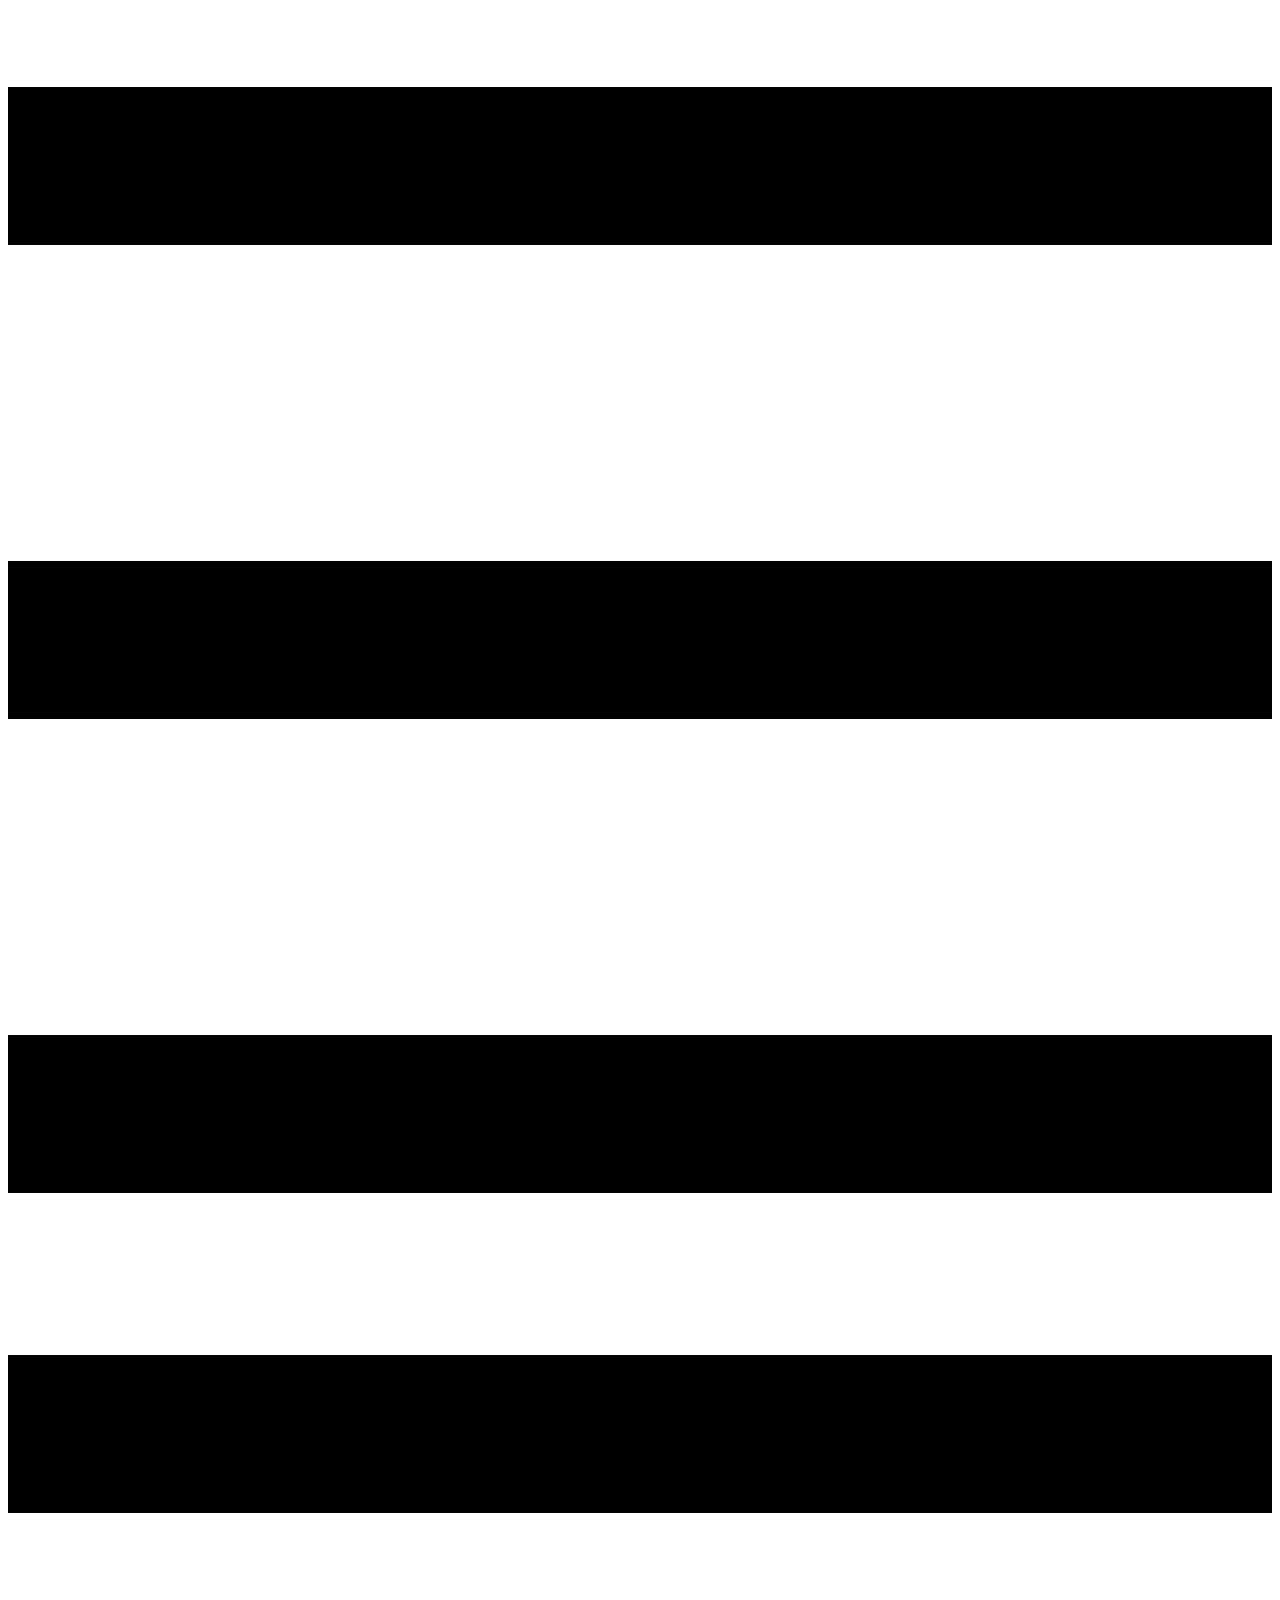
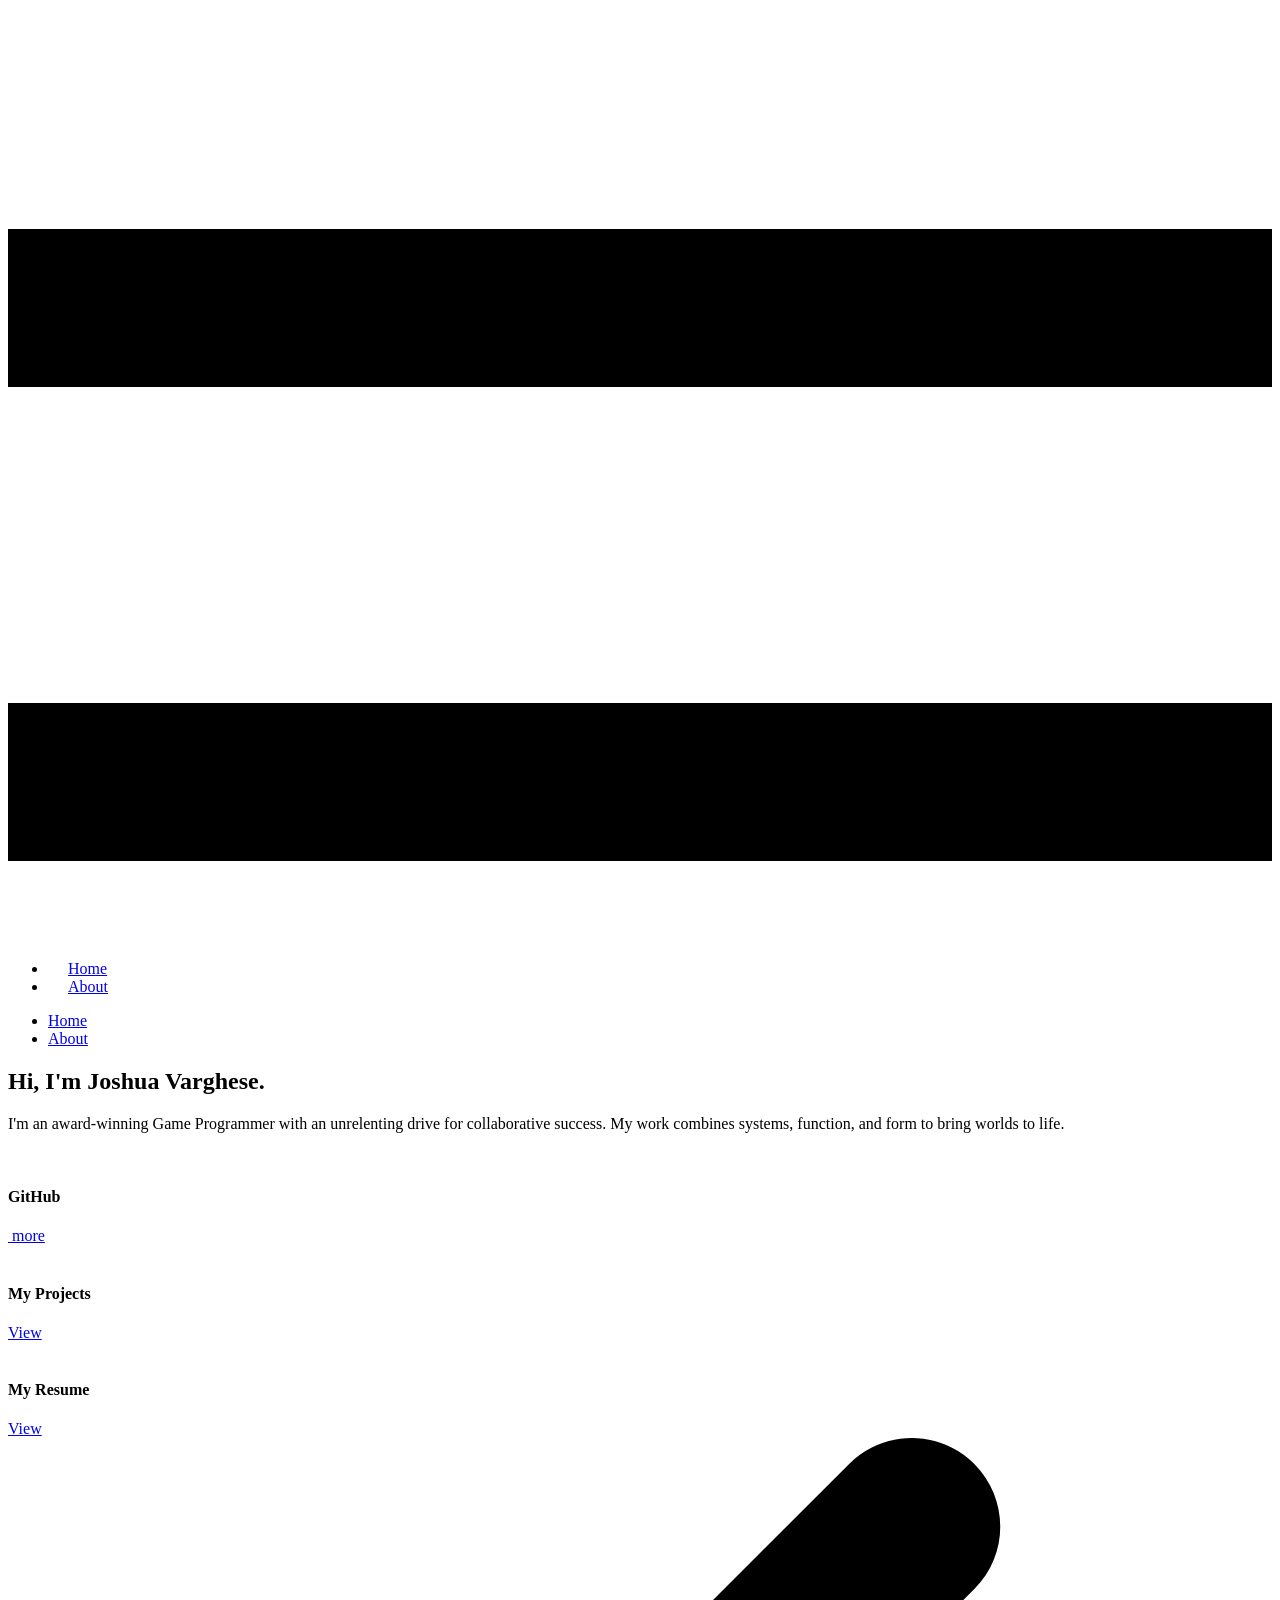
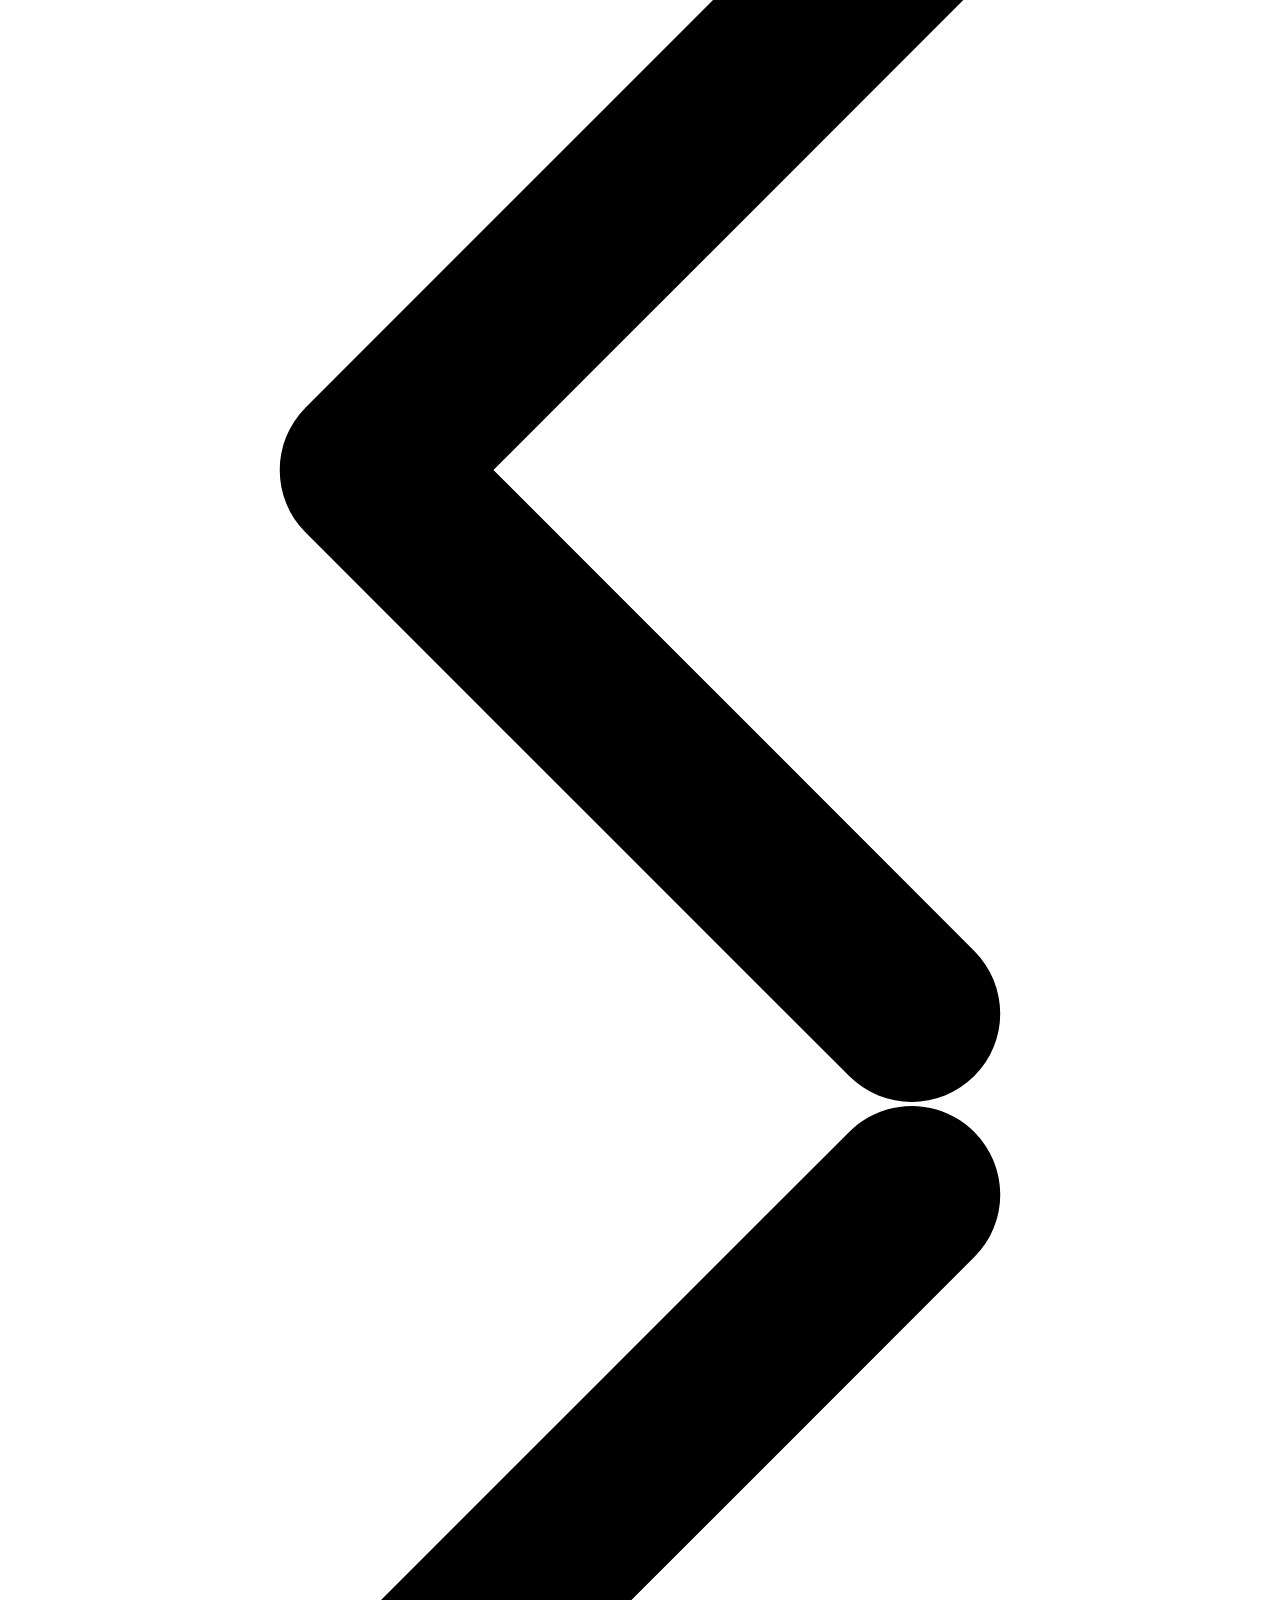
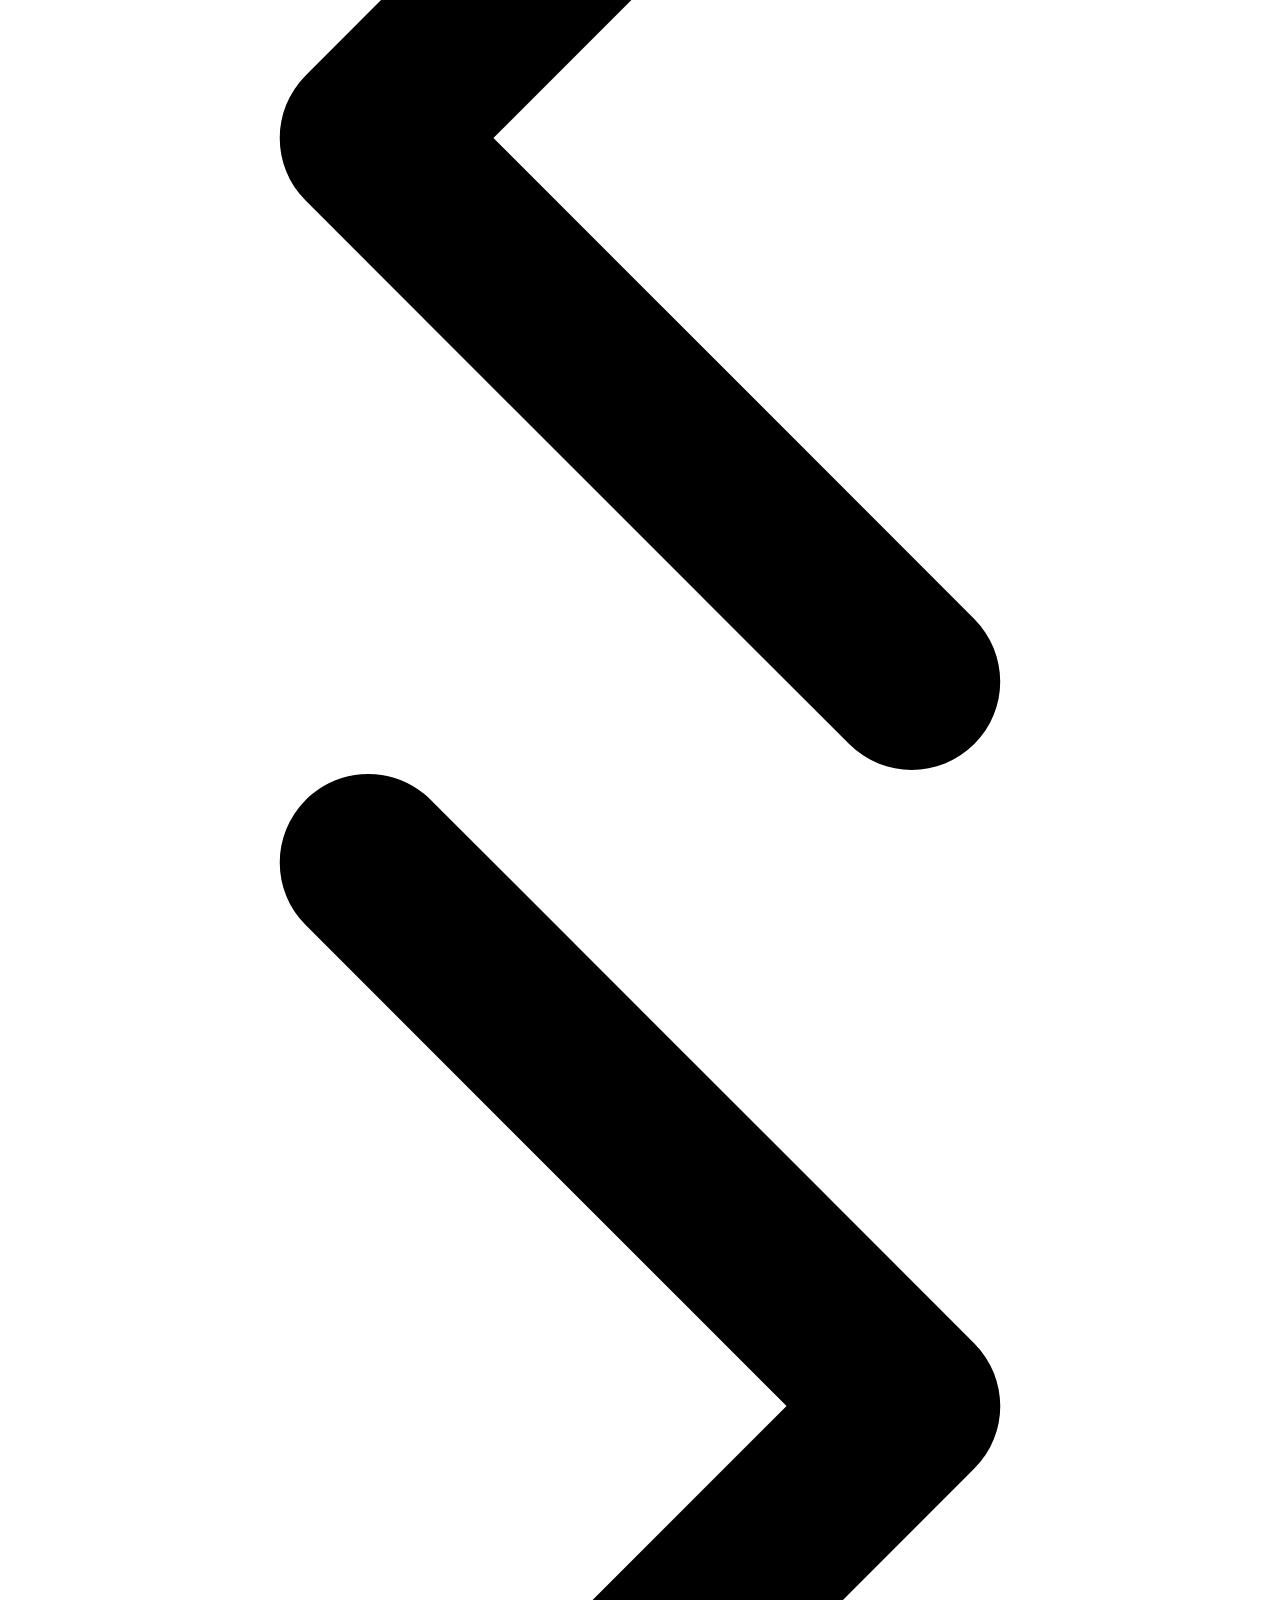
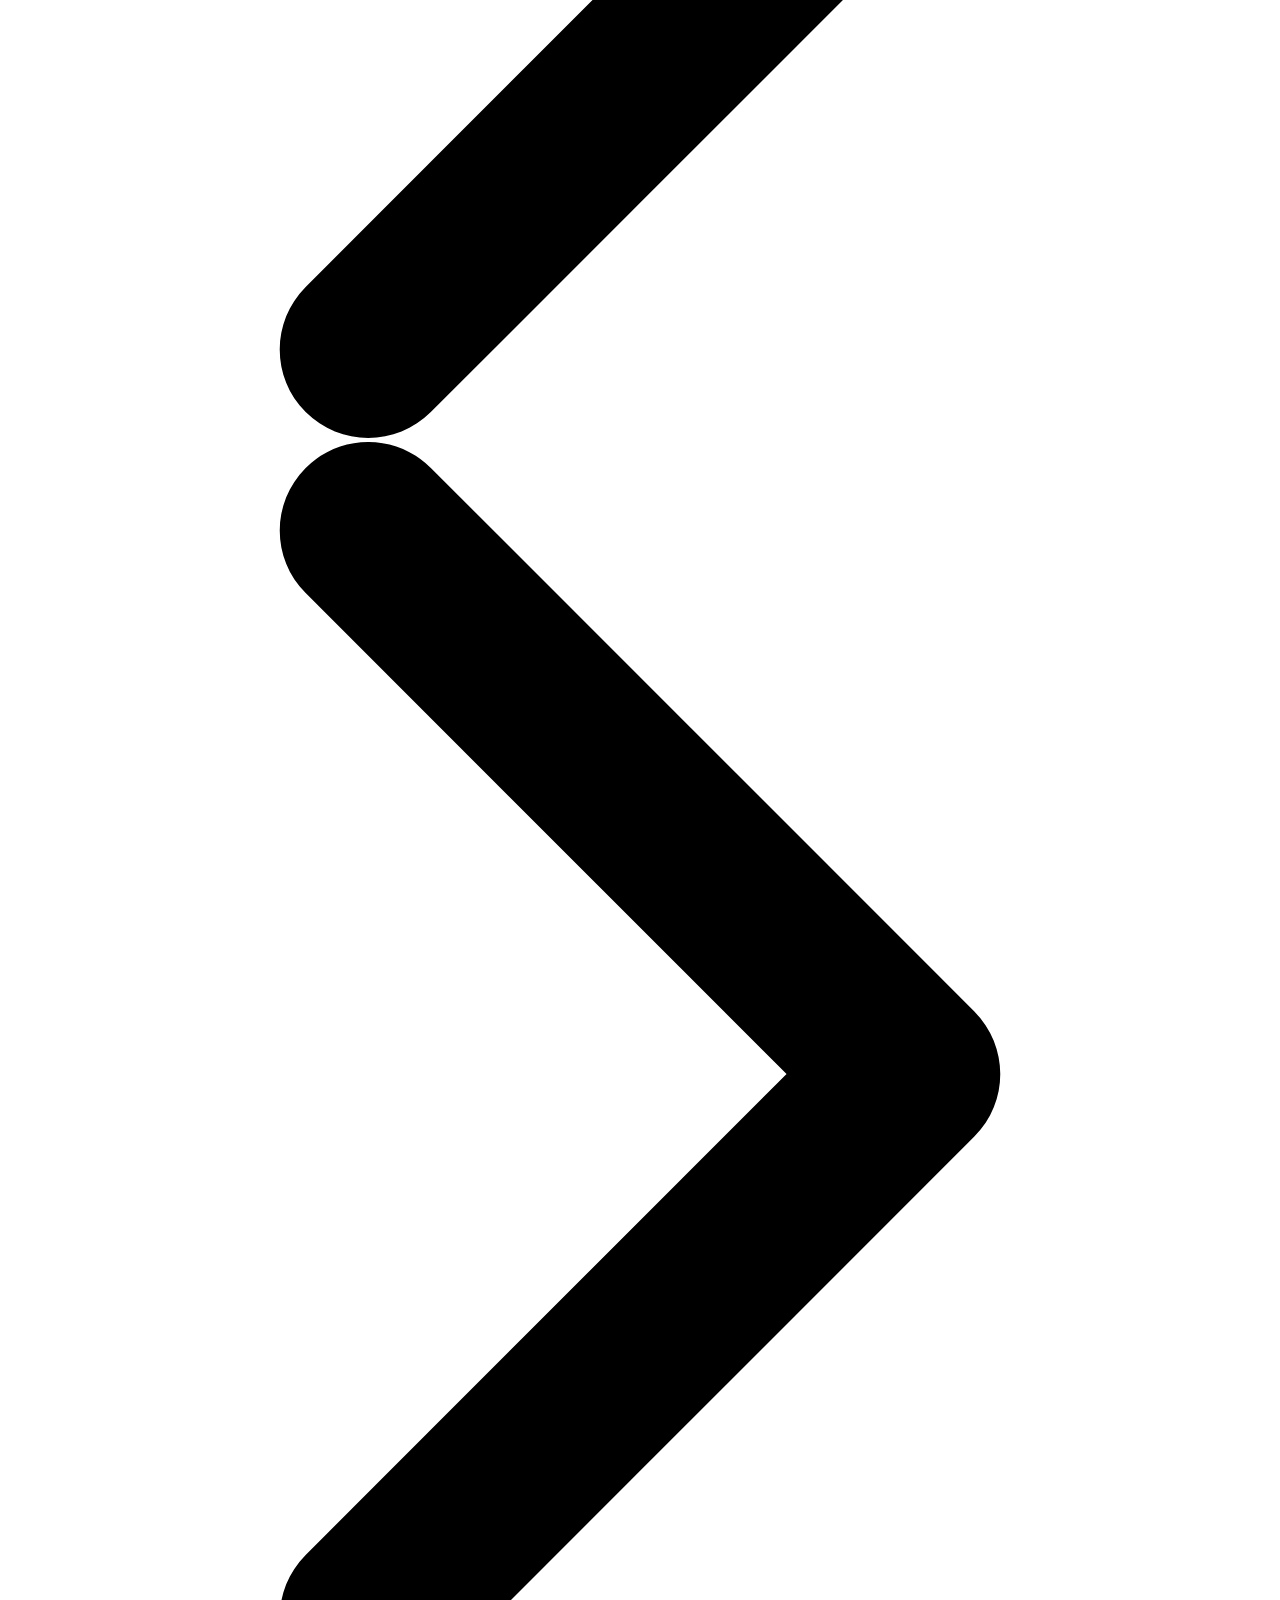
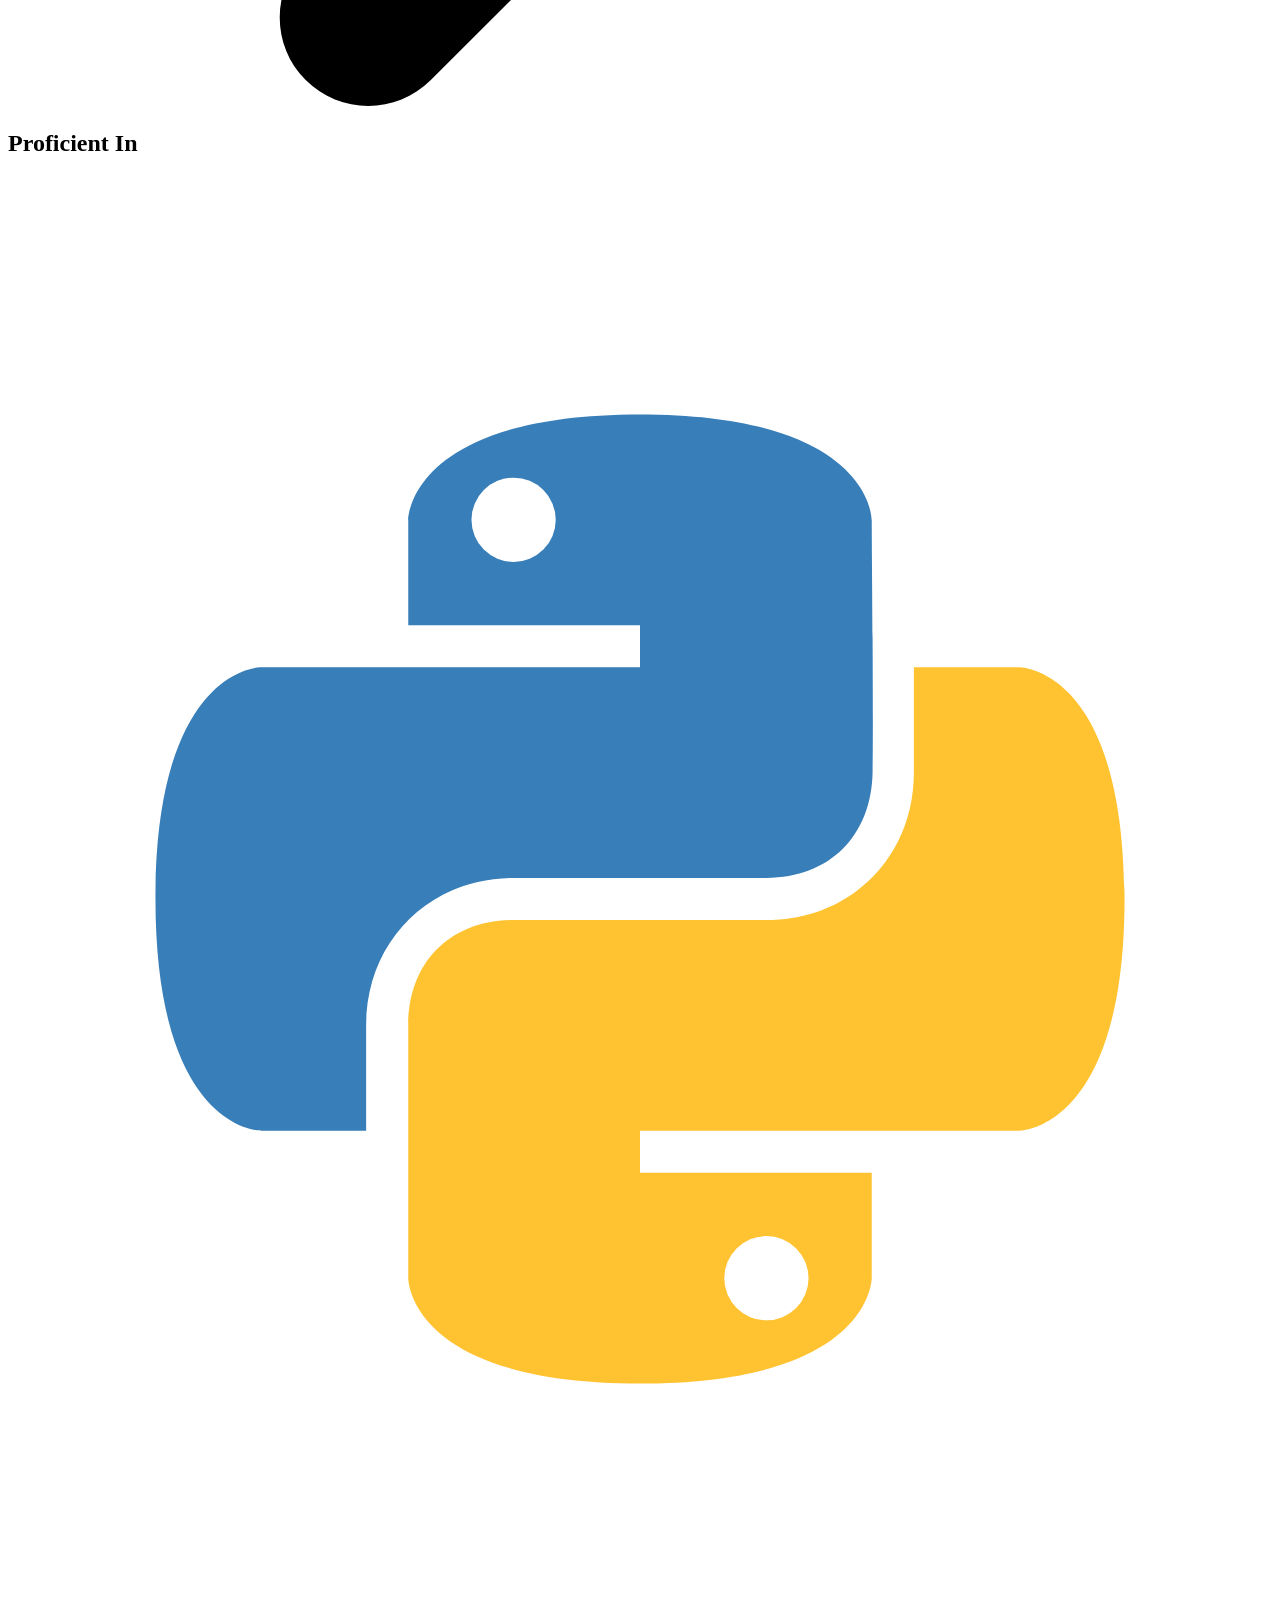
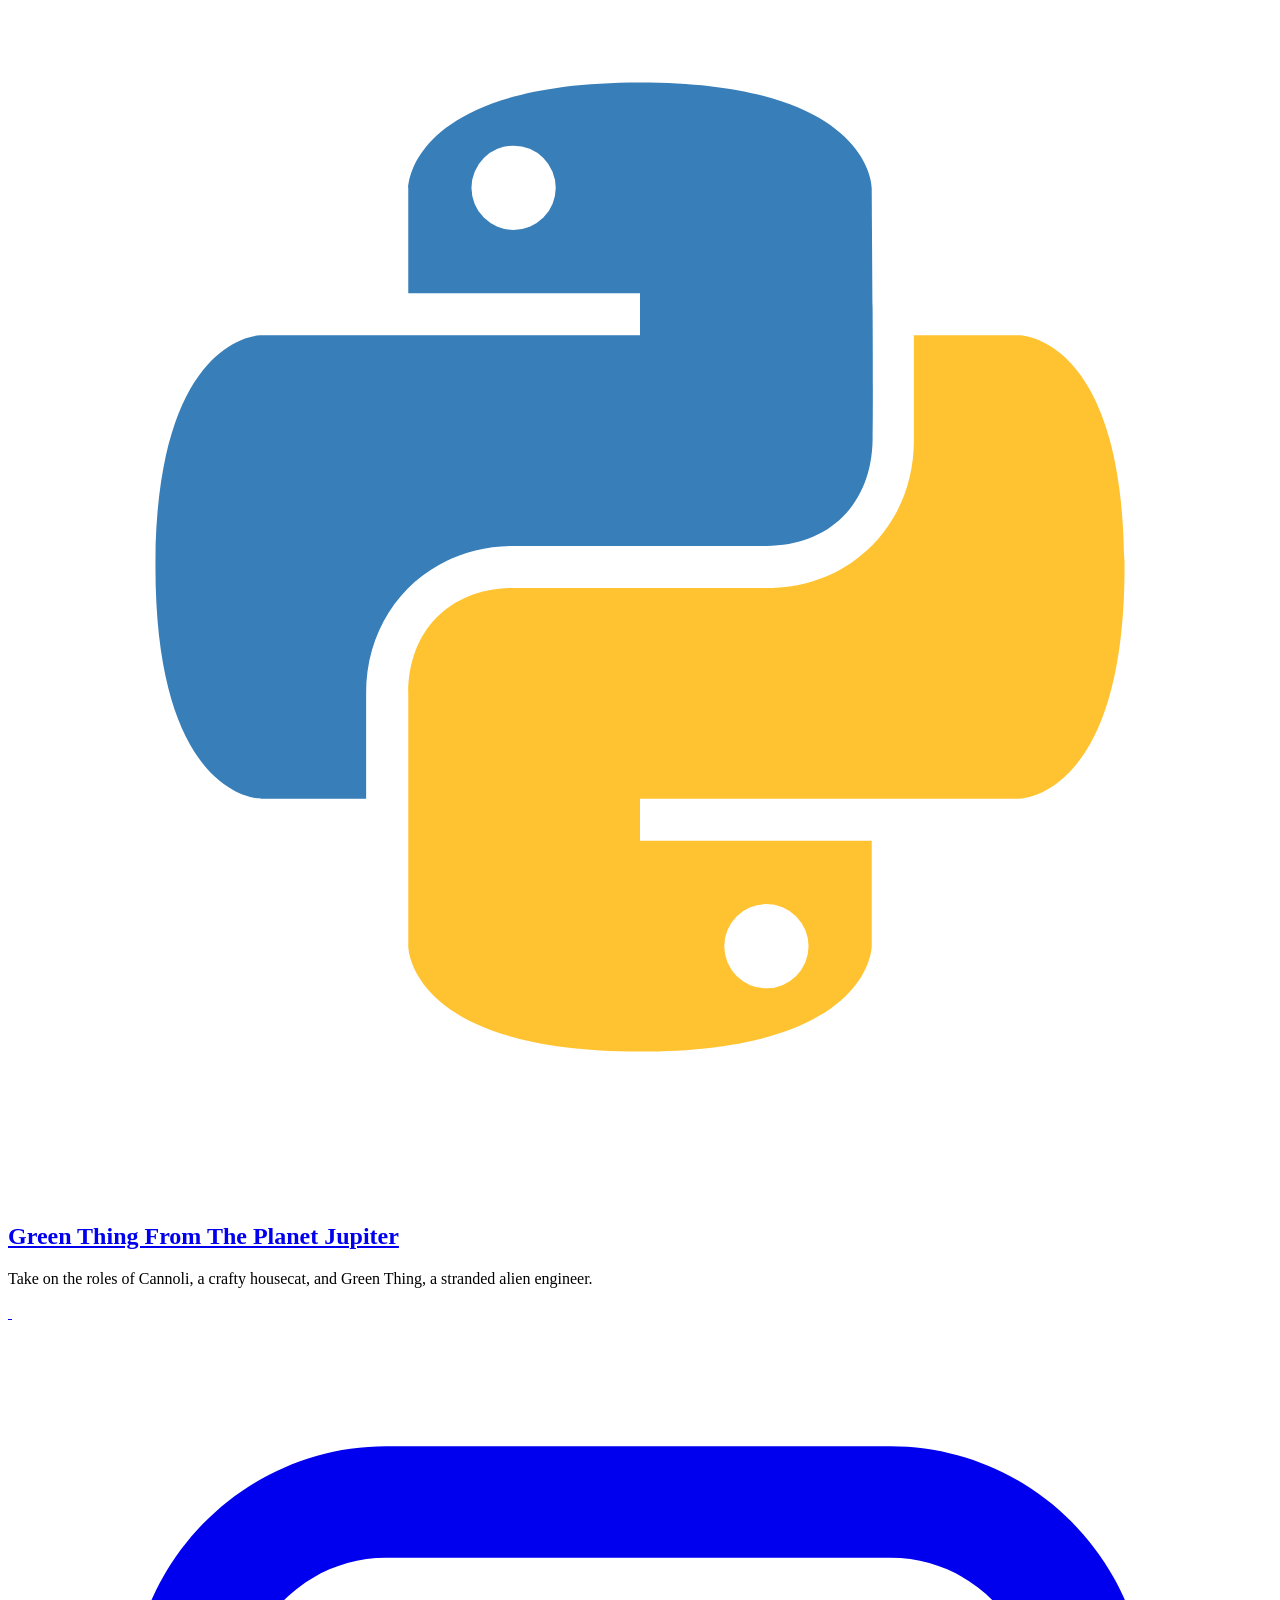
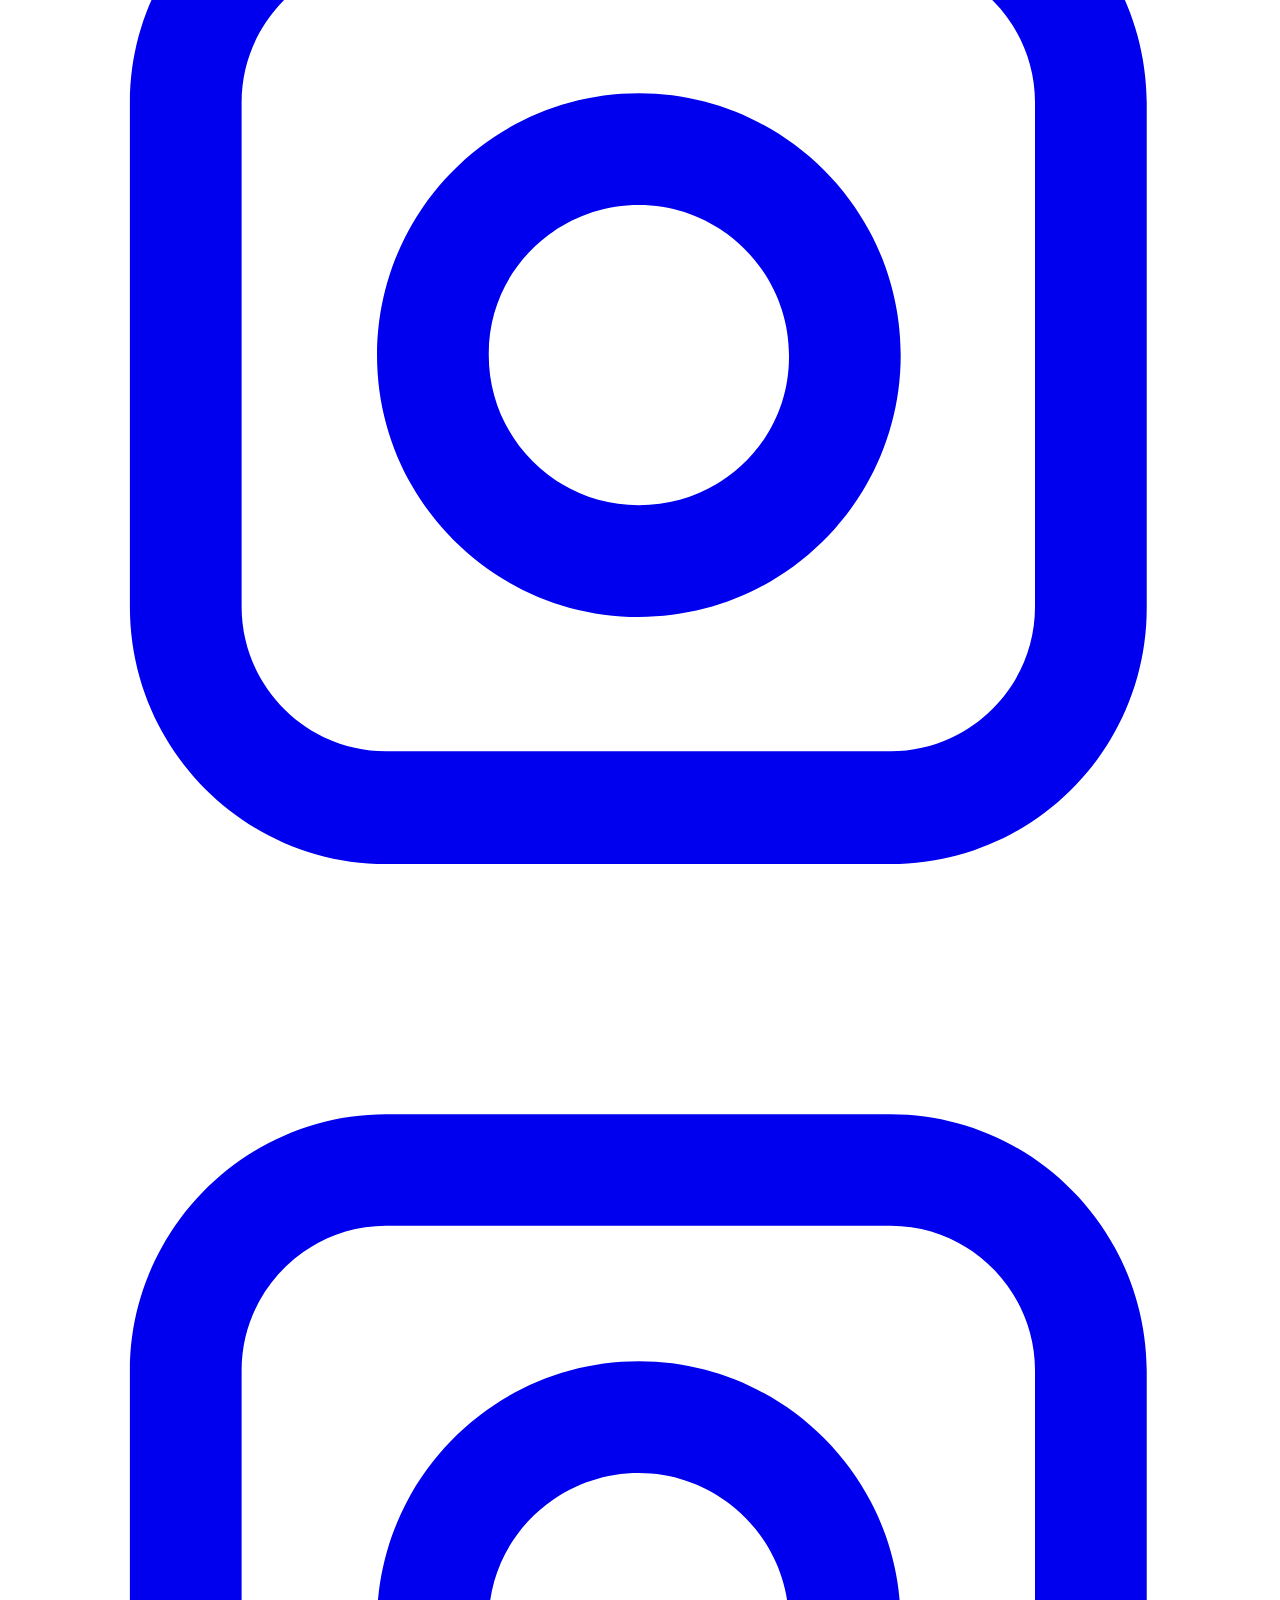
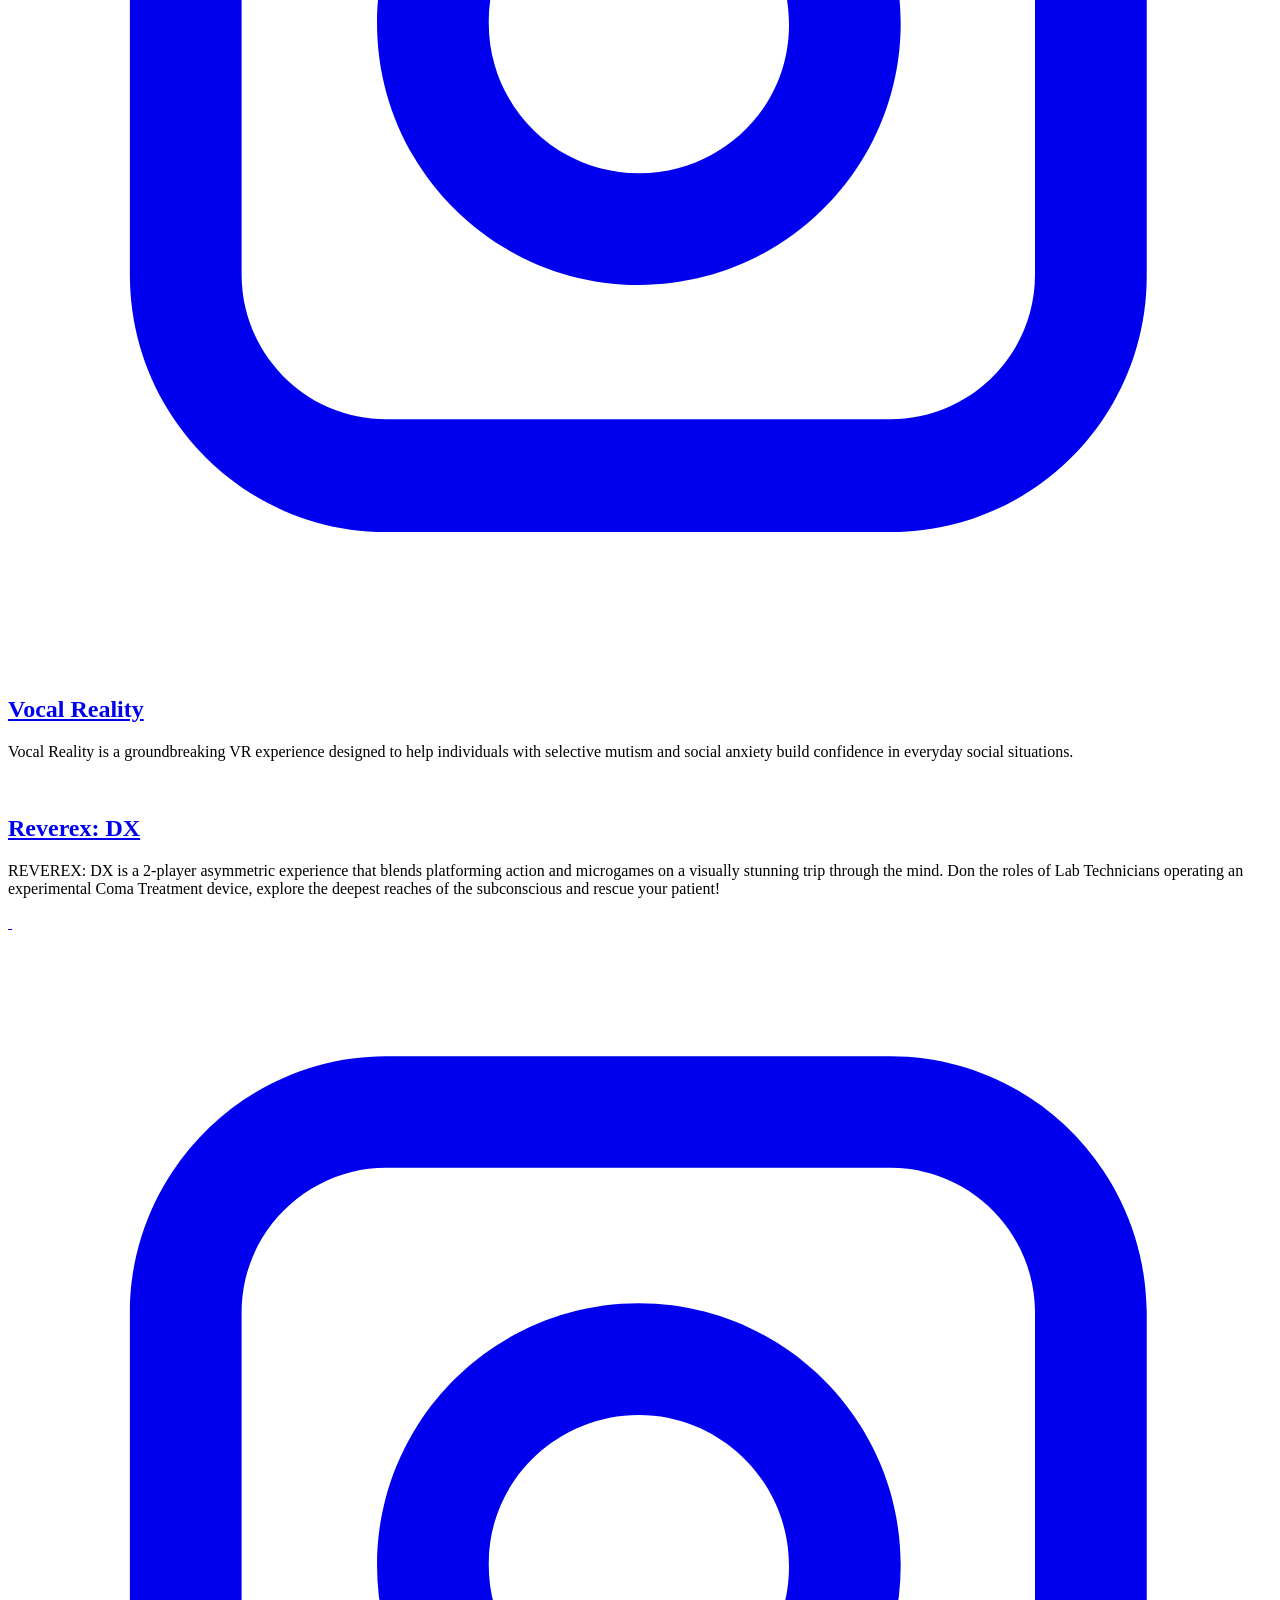
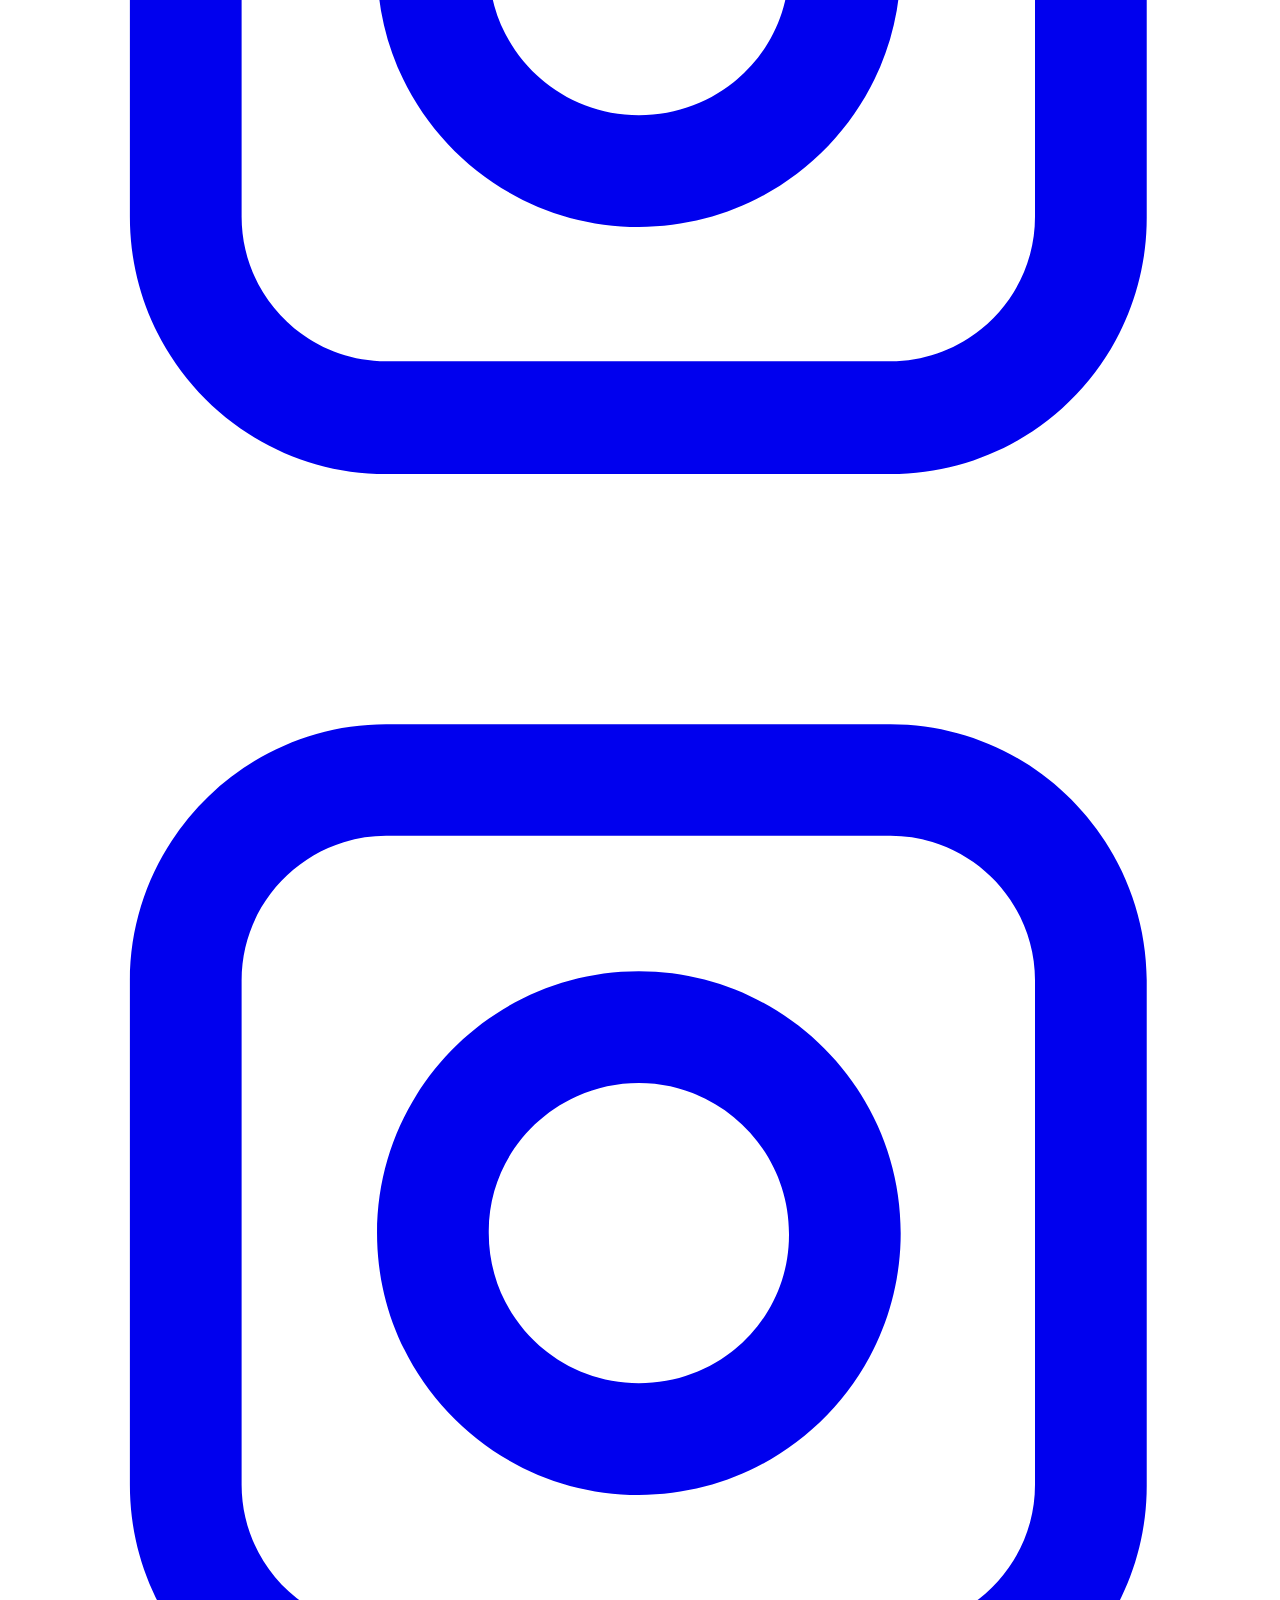
==== index.html @ e61f1fac "Updated git link" ====
<!DOCTYPE html>
<html style="font-size: 16px;" lang="en"><head>
    <meta name="viewport" content="width=device-width, initial-scale=1.0">
    <meta charset="utf-8">
    <meta name="keywords" content="Showcase Your Work, Professional Project Showcase, Innovative Portfolio, Professional Portfolio, Digital Portfolio, Portfolio Showcase">
    <meta name="description" content="">
    <title>Home</title>
    <link rel="stylesheet" href="nicepage.css" media="screen">
<link rel="stylesheet" href="index.css" media="screen">
    <script class="u-script" type="text/javascript" src="jquery.js" defer=""></script>
    <script class="u-script" type="text/javascript" src="nicepage.js" defer=""></script>
    <meta name="generator" content="Nicepage 7.11.4, nicepage.com">
    <meta name="referrer" content="origin">
    
    
    
    
    
    
    
    <link id="u-theme-google-font" rel="stylesheet" href="https://fonts.googleapis.com/css?family=Ubuntu:300,300i,400,400i,500,500i,700,700i|Bruno+Ace:400">
    <script type="application/ld+json">{
		"@context": "http://schema.org",
		"@type": "Organization",
		"name": "JoshuaVarghesePortfolio"
}</script>
    <meta name="theme-color" content="#478ac9">
    <meta property="og:title" content="Home">
    <meta property="og:description" content="">
    <meta property="og:type" content="website">
  <meta data-intl-tel-input-cdn-path="intlTelInput/"></head>
  <body data-home-page="Home.html" data-home-page-title="Home" data-path-to-root="/" data-include-products="false" class="u-body u-clearfix u-overlap u-xxl-mode" data-lang="en"><header class="u-clearfix u-grey-80 u-header" id="sec-0931" data-animation-name="" data-animation-duration="0" data-animation-delay="0" data-animation-direction=""><div class="u-clearfix u-sheet u-valign-middle u-sheet-1">
        <nav class="u-menu u-menu-one-level u-offcanvas u-menu-1" role="navigation" aria-label="Menu navigation">
          <div class="menu-collapse">
            <a class="u-button-style u-custom-text-active-color u-custom-text-hover-color u-hamburger-link u-nav-link" href="#" tabindex="-1" aria-label="Open menu" aria-controls="b58a">
              <svg class="u-svg-link" viewBox="0 0 24 24"><use xlink:href="#menu-hamburger"></use></svg>
              <svg class="u-svg-content" version="1.1" id="menu-hamburger" viewBox="0 0 16 16" x="0px" y="0px" xmlns:xlink="http://www.w3.org/1999/xlink" xmlns="http://www.w3.org/2000/svg"><g><rect y="1" width="16" height="2"></rect><rect y="7" width="16" height="2"></rect><rect y="13" width="16" height="2"></rect>
</g></svg>
            </a>
          </div>
          <div class="u-custom-menu u-nav-container">
            <ul class="u-nav u-unstyled u-nav-1" role="menubar"><li class="u-nav-item" role="none"><a class="u-button-style u-nav-link u-text-active-palette-4-base u-text-body-alt-color u-text-hover-palette-4-light-1" href="/" style="padding: 10px 20px;" role="menuitem">Home</a>
</li><li class="u-nav-item" role="none"><a class="u-button-style u-nav-link u-text-active-palette-4-base u-text-body-alt-color u-text-hover-palette-4-light-1" href="/#sec-56d8" data-page-id="295561083" style="padding: 10px 20px;" tabindex="-1" role="menuitem">About</a>
</li></ul>
          </div>
          <div class="u-custom-menu u-nav-container-collapse" id="b58a" role="region" aria-label="Menu panel">
            <div class="u-black u-container-style u-inner-container-layout u-opacity u-opacity-95 u-sidenav">
              <div class="u-inner-container-layout u-sidenav-overflow">
                <div class="u-menu-close" tabindex="-1" aria-label="Close menu"></div>
                <ul class="u-align-center u-nav u-popupmenu-items u-unstyled u-nav-2"><li class="u-nav-item"><a class="u-button-style u-nav-link" href="/">Home</a>
</li><li class="u-nav-item"><a class="u-button-style u-nav-link" href="/#sec-56d8" data-page-id="295561083">About</a>
</li></ul>
              </div>
            </div>
            <div class="u-black u-menu-overlay u-opacity u-opacity-70"></div>
          </div>
        </nav>
      </div></header> 
    <section class="skrollable u-align-center-lg u-align-center-md u-align-center-xl u-align-center-xs u-align-left-sm u-clearfix u-parallax u-shading u-section-1" id="carousel_4a3c" data-image-width="4032" data-image-height="3024">
      <div class="u-clearfix u-sheet u-sheet-1">
        <div class="u-border-7 u-border-palette-4-light-1 u-image u-image-circle u-image-1" data-image-width="900" data-image-height="1350" data-animation-name="customAnimationIn" data-animation-duration="1500" data-animation-delay="500"></div>
        <h2 class="u-align-center u-text u-text-default u-text-1" data-animation-name="customAnimationIn" data-animation-duration="1000" data-animation-delay="0" data-animation-direction=""><span class="u-text-body-alt-color">Hi, I'm&nbsp;</span><span class="u-text-palette-4-light-1">Joshua Varghese</span><span class="u-text-body-alt-color">.</span>
        </h2>
        <p class="u-align-center u-text u-text-white u-text-2" data-animation-name="flipIn" data-animation-duration="1000" data-animation-delay="0" data-animation-direction="X"> I'm an award-winning Game Programmer with an unrelenting drive for collaborative success. My work combines systems, function, and form to bring worlds to life.</p>
        <div class="u-expanded-width u-layout-horizontal u-list u-list-1">
          <div class="u-repeater u-repeater-1">
            <div class="u-align-left u-container-align-left u-container-style u-custom-color-16 u-custom-item u-list-item u-repeater-item u-shape-rectangle u-list-item-1" data-animation-name="customAnimationIn" data-animation-duration="1500" data-animation-delay="250">
              <div class="u-container-layout u-similar-container u-valign-top u-container-layout-1"><span class="u-align-left u-custom-item u-file-icon u-icon u-icon-1" data-animation-name="customAnimationIn" data-animation-duration="1500" data-animation-delay="750"><img src="/images/4552640.png" alt=""></span>
                <h4 class="u-align-left u-text u-text-3">GitHub</h4>
                <a href="https://github.com/joshuavarghese24" class="u-align-left u-border-1 u-border-active-palette-4-base u-border-hover-palette-4-base u-border-no-left u-border-no-right u-border-no-top u-border-white u-btn u-button-style u-custom-item u-none u-text-active-palette-4-base u-text-body-alt-color u-text-hover-palette-4-base u-btn-1" data-animation-name="" data-animation-duration="0" data-animation-delay="0" data-animation-direction=""><span class="u-icon"></span>&nbsp;more
                </a>
              </div>
            </div>
            <div class="u-align-left u-container-align-left u-container-style u-custom-item u-list-item u-palette-4-dark-1 u-repeater-item u-shape-rectangle u-video-cover u-list-item-2" data-animation-name="customAnimationIn" data-animation-duration="1500" data-animation-delay="250">
              <div class="u-container-layout u-similar-container u-valign-top u-container-layout-2"><span class="u-align-left u-custom-item u-file-icon u-icon u-icon-3" data-animation-name="customAnimationIn" data-animation-duration="1500" data-animation-delay="750"><img src="/images/1975672.png" alt=""></span>
                <h4 class="u-align-left u-text u-text-4">My Projects<br>
                </h4>
                <a href="/#carousel_0283" data-page-id="295561083" class="u-align-left u-border-1 u-border-active-palette-2-base u-border-black u-border-hover-palette-2-base u-border-no-left u-border-no-right u-border-no-top u-bottom-left-radius-0 u-bottom-right-radius-0 u-btn u-button-style u-custom-item u-none u-radius-0 u-text-active-palette-2-base u-text-body-color u-text-hover-palette-1-base u-top-left-radius-0 u-top-right-radius-0 u-btn-2">View</a>
              </div>
            </div>
            <div class="u-align-left u-container-align-left u-container-style u-custom-item u-list-item u-palette-1-base u-repeater-item u-shape-rectangle u-video-cover u-list-item-3" data-animation-name="customAnimationIn" data-animation-duration="1500" data-animation-delay="250">
              <div class="u-container-layout u-similar-container u-valign-top u-container-layout-3"><span class="u-align-left u-custom-item u-file-icon u-icon u-icon-4" data-animation-name="customAnimationIn" data-animation-duration="1500" data-animation-delay="750"><img src="/images/2258853.png" alt=""></span>
                <h4 class="u-align-left u-text u-text-5">My Resume </h4>
                <a href="https://docs.google.com/document/d/1R6xS4hrdgKNuNdbwImwolvidcmGKpHGv-eNK_wPPtbk/edit?usp=sharing" class="u-align-left u-border-1 u-border-active-palette-4-base u-border-hover-palette-4-base u-border-no-left u-border-no-right u-border-no-top u-border-white u-bottom-left-radius-0 u-bottom-right-radius-0 u-btn u-button-style u-custom-item u-none u-radius-0 u-text-active-palette-4-base u-text-body-alt-color u-text-hover-palette-4-base u-top-left-radius-0 u-top-right-radius-0 u-btn-3" target="_blank">View</a>
              </div>
            </div>
          </div>
          <a class="u-absolute-vcenter u-gallery-nav u-gallery-nav-prev u-grey-70 u-icon-circle u-opacity u-opacity-70 u-spacing-10 u-text-white u-gallery-nav-1" href="#" role="button"><span aria-hidden="true">
              <svg viewBox="0 0 451.847 451.847"><path d="M97.141,225.92c0-8.095,3.091-16.192,9.259-22.366L300.689,9.27c12.359-12.359,32.397-12.359,44.751,0
c12.354,12.354,12.354,32.388,0,44.748L173.525,225.92l171.903,171.909c12.354,12.354,12.354,32.391,0,44.744
c-12.354,12.365-32.386,12.365-44.745,0l-194.29-194.281C100.226,242.115,97.141,234.018,97.141,225.92z"></path></svg></span><span class="sr-only">
              <svg viewBox="0 0 451.847 451.847"><path d="M97.141,225.92c0-8.095,3.091-16.192,9.259-22.366L300.689,9.27c12.359-12.359,32.397-12.359,44.751,0
c12.354,12.354,12.354,32.388,0,44.748L173.525,225.92l171.903,171.909c12.354,12.354,12.354,32.391,0,44.744
c-12.354,12.365-32.386,12.365-44.745,0l-194.29-194.281C100.226,242.115,97.141,234.018,97.141,225.92z"></path></svg></span>
          </a>
          <a class="u-absolute-vcenter u-gallery-nav u-gallery-nav-next u-grey-70 u-icon-circle u-opacity u-opacity-70 u-spacing-10 u-text-white u-gallery-nav-2" href="#" role="button"><span aria-hidden="true">
              <svg viewBox="0 0 451.846 451.847"><path d="M345.441,248.292L151.154,442.573c-12.359,12.365-32.397,12.365-44.75,0c-12.354-12.354-12.354-32.391,0-44.744
L278.318,225.92L106.409,54.017c-12.354-12.359-12.354-32.394,0-44.748c12.354-12.359,32.391-12.359,44.75,0l194.287,194.284
c6.177,6.18,9.262,14.271,9.262,22.366C354.708,234.018,351.617,242.115,345.441,248.292z"></path></svg></span><span class="sr-only">
              <svg viewBox="0 0 451.846 451.847"><path d="M345.441,248.292L151.154,442.573c-12.359,12.365-32.397,12.365-44.75,0c-12.354-12.354-12.354-32.391,0-44.744
L278.318,225.92L106.409,54.017c-12.354-12.359-12.354-32.394,0-44.748c12.354-12.359,32.391-12.359,44.75,0l194.287,194.284
c6.177,6.18,9.262,14.271,9.262,22.366C354.708,234.018,351.617,242.115,345.441,248.292z"></path></svg></span>
          </a>
        </div>
      </div>
    </section>
    <section class="skrollable u-align-center u-clearfix u-container-align-center u-grey-90 u-parallax u-section-2" id="carousel_bf9e" data-image-width="1280" data-image-height="853">
      
      
      
      
      
      
      
      
      
      
      
      
      
      
      
      
      
      
      <div class="u-clearfix u-sheet u-sheet-1">
        <h2 class="u-align-center u-text u-text-body-alt-color u-text-default u-text-1" data-animation-name="customAnimationIn" data-animation-duration="1000" data-animation-delay="500"> Proficient In</h2>
        <div class="custom-expanded u-layout-grid u-list u-list-1">
          <div class="u-repeater u-repeater-1">
            <div class="u-align-center u-container-align-center u-container-style u-list-item u-repeater-item u-shape-rectangle u-list-item-1" data-animation-name="customAnimationIn" data-animation-duration="1500" data-animation-delay="500">
              <div class="u-container-layout u-similar-container u-valign-middle u-container-layout-1"><span class="u-align-center u-file-icon u-hover-feature u-icon u-text-white u-icon-1" data-animation-name="" data-animation-duration="0" data-animation-delay="0" data-animation-direction=""><img src="/images/unity-logo-988A22E703-seeklogo.com-52a1b548.png" alt=""></span>
              </div>
            </div>
            <div class="u-align-center u-container-align-center u-container-style u-list-item u-repeater-item u-shape-rectangle u-list-item-2" data-animation-name="customAnimationIn" data-animation-duration="1500" data-animation-delay="500">
              <div class="u-container-layout u-similar-container u-valign-middle u-container-layout-2"><span class="u-align-center u-file-icon u-hover-feature u-icon u-text-white u-icon-2" data-animation-name="" data-animation-duration="0" data-animation-delay="0" data-animation-direction=""><img src="/images/unreal-engine-logo-12B9A1D996-seeklogo.com-88f4f8f4.png" alt=""></span>
              </div>
            </div>
            <div class="u-align-center u-container-align-center u-container-style u-list-item u-repeater-item u-shape-rectangle u-list-item-3" data-animation-name="customAnimationIn" data-animation-duration="1500" data-animation-delay="500">
              <div class="u-container-layout u-similar-container u-valign-middle u-container-layout-3"><span class="u-align-center u-file-icon u-hover-feature u-icon u-icon-3" data-animation-name="" data-animation-duration="0" data-animation-delay="0" data-animation-direction=""><img src="/images/Logo_C_sharp.svg.png" alt=""></span>
              </div>
            </div>
            <div class="u-align-center u-container-align-center u-container-style u-list-item u-repeater-item u-shape-rectangle u-list-item-4" data-animation-name="customAnimationIn" data-animation-duration="1500" data-animation-delay="500">
              <div class="u-container-layout u-similar-container u-valign-middle u-container-layout-4"><span class="u-align-center u-file-icon u-hover-feature u-icon u-icon-4" data-animation-name="" data-animation-duration="0" data-animation-delay="0" data-animation-direction=""><img src="/images/ISO_C_Logo.svg.png" alt=""></span>
              </div>
            </div>
            <div class="u-align-center u-container-align-center u-container-style u-list-item u-repeater-item u-shape-rectangle u-list-item-5" data-animation-name="customAnimationIn" data-animation-duration="1500" data-animation-delay="500">
              <div class="u-container-layout u-similar-container u-valign-middle u-container-layout-5"><span class="u-align-center u-file-icon u-hover-feature u-icon u-icon-5" data-animation-name="" data-animation-duration="0" data-animation-delay="0" data-animation-direction=""><img src="/images/Sql_data_base_with_logo.png" alt=""></span>
              </div>
            </div>
            <div class="u-align-center u-container-align-center u-container-style u-list-item u-repeater-item u-shape-rectangle u-list-item-6" data-animation-name="customAnimationIn" data-animation-duration="1500" data-animation-delay="500">
              <div class="u-container-layout u-similar-container u-valign-middle u-container-layout-6"><span class="u-align-center u-hover-feature u-icon u-icon-6" data-animation-name="" data-animation-duration="0" data-animation-delay="0" data-animation-direction=""><svg class="u-svg-link" preserveAspectRatio="xMidYMin slice" viewBox="0 0 600 600" style=""><use xlink:href="#svg-d8df"></use></svg><svg class="u-svg-content" viewBox="0 0 600 600" id="svg-d8df"><defs id="defs01"></defs><sodipodi:namedview id="base" pagecolor="#ffffff" bordercolor="#666666" borderopacity="1.0" inkscape:pageopacity="0.0" inkscape:pageshadow="2" inkscape:zoom="1.0066667" inkscape:cx="300" inkscape:cy="300" inkscape:document-units="px" inkscape:current-layer="layer4" showgrid="true" objecttolerance="18" guidetolerance="27" inkscape:window-width="1304" inkscape:window-height="745" inkscape:window-x="54" inkscape:window-y="-8" inkscape:window-maximized="1" inkscape:snap-text-baseline="true" units="px"><inkscape:grid type="xygrid" id="grid3721" units="px" spacingx="10" spacingy="10" empspacing="6"></inkscape:grid>
</sodipodi:namedview><metadata id="metadata01"><rdf:rdf><cc:work rdf:about=""><dc:format>image/svg+xml</dc:format><dc:type rdf:resource="http://purl.org/dc/dcmitype/StillImage"></dc:type><dc:title></dc:title><cc:license rdf:resource="http://creativecommons.org/publicdomain/zero/1.0/"></cc:license>
</cc:work><cc:license rdf:about="http://creativecommons.org/publicdomain/zero/1.0/"><cc:permits rdf:resource="http://creativecommons.org/ns#Reproduction"></cc:permits><cc:permits rdf:resource="http://creativecommons.org/ns#Distribution"></cc:permits><cc:permits rdf:resource="http://creativecommons.org/ns#DerivativeWorks"></cc:permits>
</cc:license>
</rdf:rdf>
</metadata><g inkscape:label="Capa 1" inkscape:groupmode="layer" id="layer1" style="display:inline" sodipodi:insensitive="true"><path d="M 300,190 H 120 c 0,0 -50,0 -50,110 0,110 50,110 50,110 h 50 c 0,0 0,-10 0,-50 0,-40 30,-70 70,-70 40,0 89.86755,0 119.93377,0 C 390,290 410,270 410.41391,239.51987 410.82781,209.03974 410,120 410,120 c 0,0 0,-50 -110,-50 -110,0 -110,50 -110,50 v 50 h 110 z" id="path101" inkscape:connector-curvature="0" style="fill:#387eb8;fill-opacity:1"></path><path d="m 300,410 h 180 c 0,0 50,0 50,-110 0,-110 -50,-110 -50,-110 h -50 c 0,0 0,10 0,50 0,40 -30,70 -70,70 -40,0 -90,0 -120,0 -30,0 -50,20 -50,50 0,30 0,120 0,120 0,0 0,50 110,50 110,0 110,-50 110,-50 V 430 H 300 Z" id="path102" inkscape:connector-curvature="0" style="fill:#ffc331;fill-opacity:1"></path><circle id="path103" cx="240" cy="120" r="20" style="fill:#ffffff;fill-opacity:1"></circle><circle id="path104" cx="360" cy="480" r="20" style="fill:#ffffff;fill-opacity:1"></circle>
</g><g inkscape:groupmode="layer" id="layer2" inkscape:label="Capa 2" style="display:none" sodipodi:insensitive="true"><path d="m 120,180 c 0,0 -60,0 -60,120 0,120 60,120 60,120 h 60 c 0,0 0,-30 0,-60 0,-30 20,-60 60,-60 0,0 80,0 120,0 40,0 59.58609,-29.51987 60,-60 0.4139,-30.48013 0,-120 0,-120 0,0 0.99338,-58.940394 -120,-59.999997 C 179.00662,58.9404 180,120 180,120 v 60 z" id="path201" inkscape:connector-curvature="0" style="display:inline;fill:#387eb8;fill-opacity:1"></path><path d="m 480,420 c 0,0 61.79181,-12.05638 60.92715,-122.05298 C 540,180 480,180 480,180 h -60 v 60 c 0,30 -20,60 -60,60 0,0 -80,0 -120,0 -40,0 -60,30 -60,60 0,30 0,120 0,120 0,0 10.00007,59.74614 120,59.86755 C 420,540 420,480 420,480 v -60 z" id="path202" inkscape:connector-curvature="0" style="display:inline;fill:#ffc331;fill-opacity:1"></path>
</g><g inkscape:groupmode="layer" id="layer3" inkscape:label="Capa 3" style="display:none" sodipodi:insensitive="true"><path style="fill:none;fill-rule:evenodd;stroke:#00ff00;stroke-width:20;stroke-linecap:butt;stroke-linejoin:miter;stroke-miterlimit:4;stroke-dasharray:none;stroke-opacity:1" d="m 180,180 v -60 c 0,0 0,-60 120,-60 120,0 120,60 120,60 0,0 0,80 0,120 0,40 -30,60 -60,60 -30,0 -90,0 -120,0 -30,0 -60,20 -60,60 0,40 0,120 0,120 0,0 0,60 120,60 120,0 120,-60 120,-60 v -60" id="path301" inkscape:connector-curvature="0"></path><path style="fill:none;fill-rule:evenodd;stroke:#00ff00;stroke-width:20;stroke-linecap:butt;stroke-linejoin:miter;stroke-miterlimit:4;stroke-dasharray:none;stroke-opacity:1" d="M 300,180 H 120 c 0,0 -60,0 -60,120 0,120 60,120 60,120 h 60" id="path302" inkscape:connector-curvature="0"></path><path style="fill:none;fill-rule:evenodd;stroke:#00fe00;stroke-width:20;stroke-linecap:butt;stroke-linejoin:miter;stroke-miterlimit:4;stroke-dasharray:none;stroke-opacity:1" d="m 420,180 h 60 c 0,0 60,0 60,120 0,120 -60,120 -60,120 H 300" id="path303" inkscape:connector-curvature="0"></path><circle style="opacity:1;fill:#00ff00;fill-opacity:1;stroke:none;stroke-width:20;stroke-linecap:round;stroke-linejoin:round;stroke-miterlimit:4;stroke-dasharray:none;stroke-opacity:1" id="path304" cx="240" cy="120" r="20"></circle><circle style="opacity:1;fill:#00ff00;fill-opacity:1;stroke:none;stroke-width:20;stroke-linecap:round;stroke-linejoin:round;stroke-miterlimit:4;stroke-dasharray:none;stroke-opacity:1" id="path305" cx="360" cy="480" r="20"></circle>
</g><g inkscape:groupmode="layer" id="layer4" inkscape:label="Capa 4" style="display:none" sodipodi:insensitive="true"><path d="M 30,60 H 570" id="path401" inkscape:connector-curvature="0" style="stroke:#000000;stroke-width:0.60000002;stroke-miterlimit:4;stroke-dasharray:none;stroke-opacity:1"></path><path d="M 150,120 H 450" id="path402" inkscape:connector-curvature="0" style="stroke:#000000;stroke-width:0.60000002;stroke-miterlimit:4;stroke-dasharray:none;stroke-opacity:1"></path><path d="M 30,180 H 570" id="path403" inkscape:connector-curvature="0" style="stroke:#000000;stroke-width:0.60000002;stroke-miterlimit:4;stroke-dasharray:none;stroke-opacity:1"></path><path d="M 330,240 H 450" id="path404" inkscape:connector-curvature="0" style="display:inline;stroke:#000000;stroke-width:0.60000002;stroke-miterlimit:4;stroke-dasharray:none;stroke-opacity:1"></path><path d="M 30,300 H 570" id="path405" inkscape:connector-curvature="0" style="stroke:#000000;stroke-width:0.60000002;stroke-miterlimit:4;stroke-dasharray:none;stroke-opacity:1"></path><path d="M 150,360 H 270" id="path406" inkscape:connector-curvature="0" style="display:inline;stroke:#000000;stroke-width:0.60000002;stroke-miterlimit:4;stroke-dasharray:none;stroke-opacity:1"></path><path d="M 30,420 H 570" id="path407" inkscape:connector-curvature="0" style="stroke:#000000;stroke-width:0.60000002;stroke-miterlimit:4;stroke-dasharray:none;stroke-opacity:1"></path><path d="M 150,480 H 450" id="path408" inkscape:connector-curvature="0" style="stroke:#000000;stroke-width:0.60000002;stroke-miterlimit:4;stroke-dasharray:none;stroke-opacity:1"></path><path d="M 30,540 H 570" id="path409" inkscape:connector-curvature="0" style="stroke:#000000;stroke-width:0.60000002;stroke-miterlimit:4;stroke-dasharray:none;stroke-opacity:1"></path><path d="M 60,30 V 570" id="path410" inkscape:connector-curvature="0" style="stroke:#000000;stroke-width:0.60000002;stroke-miterlimit:4;stroke-dasharray:none;stroke-opacity:1"></path><path d="M 120,450 V 150" id="path411" inkscape:connector-curvature="0" style="stroke:#000000;stroke-width:0.60000002;stroke-miterlimit:4;stroke-dasharray:none;stroke-opacity:1"></path><path d="M 180,30 V 570" id="path412" inkscape:connector-curvature="0" style="stroke:#000000;stroke-width:0.60000002;stroke-miterlimit:4;stroke-dasharray:none;stroke-opacity:1"></path><path d="M 240,30 V 210" id="path413" inkscape:connector-curvature="0" style="stroke:#000000;stroke-width:0.60000002;stroke-miterlimit:4;stroke-dasharray:none;stroke-opacity:1"></path><path d="M 240,270 V 390" id="path414" inkscape:connector-curvature="0" style="display:inline;stroke:#000000;stroke-width:0.60000002;stroke-miterlimit:4;stroke-dasharray:none;stroke-opacity:1"></path><path d="M 300,30 V 570" id="path415" inkscape:connector-curvature="0" style="stroke:#000000;stroke-width:0.60000002;stroke-miterlimit:4;stroke-dasharray:none;stroke-opacity:1"></path><path d="M 360,210 V 330" id="path416" inkscape:connector-curvature="0" style="display:inline;stroke:#000000;stroke-width:0.60000002;stroke-miterlimit:4;stroke-dasharray:none;stroke-opacity:1"></path><path d="M 360,390 V 570" id="path417" inkscape:connector-curvature="0" style="stroke:#000000;stroke-width:0.60000002;stroke-miterlimit:4;stroke-dasharray:none;stroke-opacity:1"></path><path d="M 420,30 V 570" id="path418" inkscape:connector-curvature="0" style="stroke:#000000;stroke-width:0.60000002;stroke-miterlimit:4;stroke-dasharray:none;stroke-opacity:1"></path><path d="M 480,450 V 150" id="path419" inkscape:connector-curvature="0" style="stroke:#000000;stroke-width:0.60000002;stroke-miterlimit:4;stroke-dasharray:none;stroke-opacity:1"></path><path d="M 540,30 V 570" id="path420" inkscape:connector-curvature="0" style="stroke:#000000;stroke-width:0.60000002;stroke-miterlimit:4;stroke-dasharray:none;stroke-opacity:1"></path>
</g></svg></span>
              </div>
            </div>
          </div>
        </div>
      </div>
    </section>
    <section class="u-align-center u-clearfix u-container-align-center u-grey-90 u-section-3" id="carousel_0283">
      <div class="u-clearfix u-sheet u-sheet-1">
        <div class="data-layout-selected u-clearfix u-expanded-width u-gutter-0 u-layout-wrap u-layout-wrap-1">
          <div class="u-gutter-0 u-layout">
            <div class="u-layout-col">
              <div class="u-size-15">
                <div class="u-layout-row">
                  <div class="skrollable u-container-style u-image u-layout-cell u-shape-rectangle u-size-30 u-size-30-md u-image-1" data-href="/GreenThingFromThePlanetJupiter.html" data-page-id="92245665">
                    <div class="u-container-layout u-container-layout-1"></div>
                  </div>
                  <div class="u-align-center u-container-align-center u-container-style u-layout-cell u-shading u-size-30 u-size-30-md u-layout-cell-2">
                    <div class="u-container-layout u-container-layout-2">
                      <h2 class="u-text u-text-body-alt-color u-text-1">
                        <a class="u-active-none u-border-none u-btn u-button-link u-button-style u-hover-none u-none u-text-palette-1-base u-btn-1" href="/GreenThingFromThePlanetJupiter.html" data-page-id="92245665">Green Thing From The Planet Jupiter</a>
                      </h2>
                      <p class="u-large-text u-text u-text-body-alt-color u-text-variant u-text-2"> Take on the roles of Cannoli, a crafty housecat, and Green Thing, a stranded alien engineer. </p>
                      <p class="u-text u-text-3"></p>
                      <div class="u-social-icons u-social-icons-1">
                        <a class="u-social-url" title="slugworks.ca" href="https://slugworks.ca/en-cad/" target="_blank"><span class="u-file-icon u-icon u-social-facebook u-social-icon u-text-white u-icon-1"><img src="/images/3.png" alt=""></span>
                        </a>
                        <a class="u-social-url" title="x" target="_blank" href="https://x.com/Slugworks_ia"><span class="u-file-icon u-icon u-social-icon u-social-twitter u-text-white u-icon-2"><img src="/images/4.png" alt=""></span>
                        </a>
                        <a class="u-social-url" title="instagram" target="_blank" href="https://www.instagram.com/slugworks.ia/"><span class="u-icon u-icon-circle u-social-icon u-social-instagram u-text-white u-icon-3"><svg class="u-svg-link" preserveAspectRatio="xMidYMin slice" viewBox="0 0 112 112" style=""><use xlink:href="#svg-a93e"></use></svg><svg class="u-svg-content" viewBox="0 0 112 112" x="0" y="0" id="svg-a93e"><path fill="currentColor" d="M55.9,32.9c-12.8,0-23.2,10.4-23.2,23.2s10.4,23.2,23.2,23.2s23.2-10.4,23.2-23.2S68.7,32.9,55.9,32.9z
	 M55.9,69.4c-7.4,0-13.3-6-13.3-13.3c-0.1-7.4,6-13.3,13.3-13.3s13.3,6,13.3,13.3C69.3,63.5,63.3,69.4,55.9,69.4z"></path><path fill="#FFFFFF" d="M79.7,26.8c-3,0-5.4,2.5-5.4,5.4s2.5,5.4,5.4,5.4c3,0,5.4-2.5,5.4-5.4S82.7,26.8,79.7,26.8z"></path><path fill="currentColor" d="M78.2,11H33.5C21,11,10.8,21.3,10.8,33.7v44.7c0,12.6,10.2,22.8,22.7,22.8h44.7c12.6,0,22.7-10.2,22.7-22.7
	V33.7C100.8,21.1,90.6,11,78.2,11z M91,78.4c0,7.1-5.8,12.8-12.8,12.8H33.5c-7.1,0-12.8-5.8-12.8-12.8V33.7
	c0-7.1,5.8-12.8,12.8-12.8h44.7c7.1,0,12.8,5.8,12.8,12.8V78.4z"></path></svg></span>
                        </a>
                        <a class="u-social-url" target="_blank" data-type="LinkedIn" title="LinkedIn" href="https://www.linkedin.com/company/slugworks/"><span class="u-file-icon u-icon u-social-icon u-social-linkedin u-text-white u-icon-4"><img src="/images/5.png" alt=""></span>
                        </a>
                      </div>
                    </div>
                  </div>
                </div>
              </div>
              <div class="u-size-15">
                <div class="u-layout-row">
                  <div class="u-container-style u-effect-hover-zoom u-layout-cell u-size-30 u-size-30-md u-layout-cell-3" data-image-width="487" data-image-height="487" data-href="/VocalReality.html" data-page-id="319710915">
                    <div class="u-background-effect u-expanded">
                      <div class="u-background-effect-image u-expanded u-image u-image-2" data-image-width="487" data-image-height="487" data-href="/VocalReality.html" data-page-id="319710915"></div>
                    </div>
                    <div class="u-container-layout u-container-layout-3"></div>
                  </div>
                  <div class="u-align-center u-container-align-center u-container-align-center-lg u-container-align-center-xl u-container-align-center-xxl u-container-style u-layout-cell u-shading u-shape-rectangle u-size-30 u-size-30-md u-layout-cell-4">
                    <div class="u-container-layout u-container-layout-4">
                      <h2 class="u-text u-text-body-alt-color u-text-4">
                        <a class="u-active-none u-border-none u-btn u-button-link u-button-style u-hover-none u-none u-text-palette-1-base u-btn-2" data-href="/ReverexDX.html" data-page-id="808618556" href="/VocalReality.html">Vocal Reality</a>
                      </h2>
                      <p class="u-large-text u-text u-text-body-alt-color u-text-variant u-text-5"> Vocal Reality is a groundbreaking VR experience designed to help individuals with selective mutism and social anxiety build confidence in everyday social situations. </p>
                      <p class="u-text u-text-6"></p>
                      <div class="u-social-icons u-social-icons-2">
                        <a class="u-social-url" target="_blank" data-type="Email" title="Meta" href="https://www.meta.com/experiences/vocal-reality/8520715484614309/"><span class="u-file-icon u-icon u-social-email u-social-icon u-text-white u-icon-5"><img src="/images/meta-black-icon-376d48e1.png" alt=""></span>
                        </a>
                      </div>
                    </div>
                  </div>
                </div>
              </div>
              <div class="u-size-15">
                <div class="u-layout-row">
                  <div class="u-container-align-center u-container-style u-effect-hover-zoom u-layout-cell u-size-30 u-size-30-md u-layout-cell-5" data-href="/ReverexDX.html" data-page-id="808618556" data-image-width="300" data-image-height="450">
                    <div class="u-background-effect u-expanded">
                      <div class="u-background-effect-image u-expanded u-image u-image-3" data-image-width="300" data-image-height="450" data-href="/ReverexDX.html" data-page-id="808618556"></div>
                    </div>
                    <div class="u-container-layout u-container-layout-5"></div>
                  </div>
                  <div class="u-align-center u-container-align-center u-container-style u-gradient u-layout-cell u-shape-rectangle u-size-30 u-size-30-md u-layout-cell-6">
                    <div class="u-container-layout u-container-layout-6">
                      <h2 class="u-text u-text-body-alt-color u-text-7">
                        <a class="u-active-none u-border-none u-btn u-button-link u-button-style u-hover-none u-none u-text-palette-1-base u-btn-3" data-href="/ReverexDX.html" data-page-id="808618556" href="/ReverexDX.html">Reverex: DX</a>
                      </h2>
                      <p class="u-large-text u-text u-text-body-alt-color u-text-variant u-text-8"> REVEREX: DX is a 2-player asymmetric experience that blends platforming 
action and microgames on a visually stunning trip through the mind. Don 
the roles of Lab Technicians operating an experimental Coma Treatment 
device, explore the deepest reaches of the subconscious and rescue your 
patient! </p>
                      <p class="u-text u-text-9"></p>
                      <div class="u-social-icons u-social-icons-3">
                        <a class="u-social-url" title="tunamelt.media" target="_blank" href="https://tunamelt.media/en-cad/"><span class="u-file-icon u-icon u-social-facebook u-social-icon u-text-white u-icon-6"><img src="/images/3.png" alt=""></span>
                        </a>
                        <a class="u-social-url" title="x" target="_blank" href="https://x.com/tuna_melt_media"><span class="u-file-icon u-icon u-social-icon u-social-twitter u-text-white u-icon-7"><img src="/images/4.png" alt=""></span>
                        </a>
                        <a class="u-social-url" title="instagram" target="_blank" href="https://www.instagram.com/tuna_melt_media/"><span class="u-icon u-icon-circle u-social-icon u-social-instagram u-text-white u-icon-8"><svg class="u-svg-link" preserveAspectRatio="xMidYMin slice" viewBox="0 0 112 112" style=""><use xlink:href="#svg-d4ce"></use></svg><svg class="u-svg-content" viewBox="0 0 112 112" x="0" y="0" id="svg-d4ce"><path fill="currentColor" d="M55.9,32.9c-12.8,0-23.2,10.4-23.2,23.2s10.4,23.2,23.2,23.2s23.2-10.4,23.2-23.2S68.7,32.9,55.9,32.9z
	 M55.9,69.4c-7.4,0-13.3-6-13.3-13.3c-0.1-7.4,6-13.3,13.3-13.3s13.3,6,13.3,13.3C69.3,63.5,63.3,69.4,55.9,69.4z"></path><path fill="#FFFFFF" d="M79.7,26.8c-3,0-5.4,2.5-5.4,5.4s2.5,5.4,5.4,5.4c3,0,5.4-2.5,5.4-5.4S82.7,26.8,79.7,26.8z"></path><path fill="currentColor" d="M78.2,11H33.5C21,11,10.8,21.3,10.8,33.7v44.7c0,12.6,10.2,22.8,22.7,22.8h44.7c12.6,0,22.7-10.2,22.7-22.7
	V33.7C100.8,21.1,90.6,11,78.2,11z M91,78.4c0,7.1-5.8,12.8-12.8,12.8H33.5c-7.1,0-12.8-5.8-12.8-12.8V33.7
	c0-7.1,5.8-12.8,12.8-12.8h44.7c7.1,0,12.8,5.8,12.8,12.8V78.4z"></path></svg></span>
                        </a>
                        <a class="u-social-url" target="_blank" data-type="LinkedIn" title="LinkedIn" href="https://www.linkedin.com/company/tunamelt/posts/?feedView=all"><span class="u-file-icon u-icon u-social-icon u-social-linkedin u-text-white u-icon-9"><img src="/images/5.png" alt=""></span>
                        </a>
                        <a class="u-social-url" target="_blank" data-type="YouTube" title="YouTube" href="https://www.youtube.com/@TunaMeltMedia"><span class="u-file-icon u-icon u-social-icon u-social-youtube u-text-white u-icon-10"><img src="/images/7.png" alt=""></span>
                        </a>
                        <a class="u-social-url" target="_blank" data-type="Email" title="Steam" href="https://store.steampowered.com/app/3177380/REVEREX_DX/"><span class="u-file-icon u-icon u-social-email u-social-icon u-text-white u-icon-11"><img src="/images/8.png" alt=""></span>
                        </a>
                      </div>
                    </div>
                  </div>
                </div>
              </div>
              <div class="u-size-15">
                <div class="u-layout-row">
                  <div class="u-align-center u-container-align-center u-container-style u-effect-hover-zoom u-layout-cell u-shape-round u-size-30 u-size-30-md u-layout-cell-7" data-href="/Reverex.html" data-page-id="5509143" data-image-width="447" data-image-height="671">
                    <div class="u-background-effect u-expanded">
                      <div class="u-background-effect-image u-expanded u-image u-image-4" data-image-width="447" data-image-height="671" data-href="/Reverex.html" data-page-id="5509143"></div>
                    </div>
                    <div class="u-container-layout u-container-layout-7"></div>
                  </div>
                  <div class="u-align-center u-container-align-center u-container-align-center-lg u-container-align-center-md u-container-align-center-sm u-container-align-center-xl u-container-align-center-xxl u-container-style u-layout-cell u-shading u-shape-rectangle u-size-30 u-size-30-md u-layout-cell-8">
                    <div class="u-container-layout u-container-layout-8">
                      <img class="u-image u-image-contain u-image-default u-image-5" src="/images/levelupBadge.png" alt="" data-image-width="1162" data-image-height="916">
                      <h2 class="u-text u-text-body-alt-color u-text-10">
                        <a class="u-active-none u-border-none u-btn u-button-link u-button-style u-hover-none u-none u-text-palette-1-base u-btn-4" data-href="/Reverex.html" data-page-id="5509143" href="/Reverex.html">Reverex</a>
                      </h2>
                      <p class="u-large-text u-text u-text-body-alt-color u-text-variant u-text-11"> REVEREX is an award-winning asymmetrical two-player co-op game in which players don the roles of Lab Technicians operating an experimental device designed to bring patients out of a coma.&nbsp;</p>
                      <p class="u-text u-text-12"></p>
                      <div class="u-social-icons u-social-icons-4">
                        <a class="u-social-url" title="tunamelt.media" target="_blank" href="https://tunamelt.media/en-cad/"><span class="u-file-icon u-icon u-social-facebook u-social-icon u-text-white u-icon-12"><img src="/images/3.png" alt=""></span>
                        </a>
                        <a class="u-social-url" title="x" target="_blank" href="https://x.com/tuna_melt_media"><span class="u-file-icon u-icon u-social-icon u-social-twitter u-text-white u-icon-13"><img src="/images/4.png" alt=""></span>
                        </a>
                        <a class="u-social-url" title="instagram" target="_blank" href="https://www.instagram.com/tuna_melt_media/"><span class="u-icon u-icon-circle u-social-icon u-social-instagram u-text-white u-icon-14"><svg class="u-svg-link" preserveAspectRatio="xMidYMin slice" viewBox="0 0 112 112" style=""><use xlink:href="#svg-4ff0"></use></svg><svg class="u-svg-content" viewBox="0 0 112 112" x="0" y="0" id="svg-4ff0"><path fill="currentColor" d="M55.9,32.9c-12.8,0-23.2,10.4-23.2,23.2s10.4,23.2,23.2,23.2s23.2-10.4,23.2-23.2S68.7,32.9,55.9,32.9z
	 M55.9,69.4c-7.4,0-13.3-6-13.3-13.3c-0.1-7.4,6-13.3,13.3-13.3s13.3,6,13.3,13.3C69.3,63.5,63.3,69.4,55.9,69.4z"></path><path fill="#FFFFFF" d="M79.7,26.8c-3,0-5.4,2.5-5.4,5.4s2.5,5.4,5.4,5.4c3,0,5.4-2.5,5.4-5.4S82.7,26.8,79.7,26.8z"></path><path fill="currentColor" d="M78.2,11H33.5C21,11,10.8,21.3,10.8,33.7v44.7c0,12.6,10.2,22.8,22.7,22.8h44.7c12.6,0,22.7-10.2,22.7-22.7
	V33.7C100.8,21.1,90.6,11,78.2,11z M91,78.4c0,7.1-5.8,12.8-12.8,12.8H33.5c-7.1,0-12.8-5.8-12.8-12.8V33.7
	c0-7.1,5.8-12.8,12.8-12.8h44.7c7.1,0,12.8,5.8,12.8,12.8V78.4z"></path></svg></span>
                        </a>
                        <a class="u-social-url" target="_blank" data-type="LinkedIn" title="LinkedIn" href="https://www.linkedin.com/company/tunamelt/posts/?feedView=all"><span class="u-file-icon u-icon u-social-icon u-social-linkedin u-text-white u-icon-15"><img src="/images/5.png" alt=""></span>
                        </a>
                        <a class="u-social-url" target="_blank" data-type="YouTube" title="YouTube" href="https://www.youtube.com/@TunaMeltMedia"><span class="u-file-icon u-icon u-social-icon u-social-youtube u-text-white u-icon-16"><img src="/images/7.png" alt=""></span>
                        </a>
                      </div>
                    </div>
                  </div>
                </div>
              </div>
            </div>
          </div>
        </div>
        <img class="u-image u-image-contain u-image-default u-image-6" src="/images/audioaward.png" alt="" data-image-width="1405" data-image-height="1083">
      </div>
    </section>
    <section class="u-align-center u-clearfix u-container-align-center u-grey-90 u-section-4" id="carousel_ac7b">
      <div class="u-clearfix u-sheet u-sheet-1">
        <h2 class="u-text u-text-body-alt-color u-text-1">Gallery</h2>
        <div class="u-expanded-width u-gallery u-layout-grid u-lightbox u-show-text-on-hover u-gallery-1">
          <div class="u-gallery-inner u-gallery-inner-1">
            <div class="u-effect-fade u-effect-hover-zoom u-gallery-item" data-image-width="2397" data-image-height="1699">
              <div class="u-back-slide">
                <img class="u-back-image u-expanded" src="/images/slugworks_teamphoto.jpg">
              </div>
              <div class="u-over-slide u-shading u-over-slide-1"></div>
            </div>
            <div class="u-effect-fade u-effect-hover-zoom u-gallery-item" data-image-width="2048" data-image-height="1152">
              <div class="u-back-slide">
                <img class="u-back-image u-expanded" src="/images/sle.jpg">
              </div>
              <div class="u-over-slide u-shading u-over-slide-2"></div>
            </div>
            <div class="u-effect-fade u-effect-hover-zoom u-gallery-item" data-image-width="2048" data-image-height="1365">
              <div class="u-back-slide">
                <img class="u-back-image u-expanded" src="/images/1718654013842.jpg">
              </div>
              <div class="u-over-slide u-shading u-over-slide-3"></div>
            </div>
            <div class="u-effect-fade u-effect-hover-zoom u-gallery-item" data-image-width="2316" data-image-height="3088">
              <div class="u-back-slide">
                <img class="u-back-image u-expanded" src="/images/IMG_2654.jpg">
              </div>
              <div class="u-over-slide u-shading u-over-slide-4"></div>
            </div>
            <div class="u-effect-fade u-effect-hover-zoom u-gallery-item" data-image-width="3024" data-image-height="4032">
              <div class="u-back-slide">
                <img class="u-back-image u-expanded" src="/images/IMG_3030.jpg">
              </div>
              <div class="u-over-slide u-shading u-over-slide-5"></div>
            </div>
            <div class="u-effect-fade u-effect-hover-zoom u-gallery-item" data-image-width="4032" data-image-height="3024">
              <div class="u-back-slide">
                <img class="u-back-image u-expanded" src="/images/IMG_2640.jpg">
              </div>
              <div class="u-over-slide u-shading u-over-slide-6"></div>
            </div>
            <div class="u-effect-fade u-effect-hover-zoom u-gallery-item">
              <div class="u-back-slide" data-image-width="1536" data-image-height="2048">
                <img class="u-back-image u-expanded" src="/images/IMG_6307-min.png">
              </div>
              <div class="u-over-slide u-shading u-over-slide-7"></div>
            </div>
            <div class="u-effect-fade u-effect-hover-zoom u-gallery-item">
              <div class="u-back-slide" data-image-width="3024" data-image-height="4032">
                <img class="u-back-image u-expanded" src="/images/pfp.jpg">
              </div>
              <div class="u-over-slide u-shading u-over-slide-8"></div>
            </div>
            <div class="u-effect-fade u-effect-hover-zoom u-gallery-item" data-href="#">
              <div class="u-back-slide" data-image-width="4032" data-image-height="3024">
                <img class="u-back-image u-expanded" src="/images/stage.jpg">
              </div>
              <div class="u-over-slide u-shading u-over-slide-9"></div>
            </div>
            <div class="u-effect-fade u-effect-hover-zoom u-gallery-item" data-image-width="2560" data-image-height="1707">
              <div class="u-back-slide">
                <img class="u-back-image u-expanded" src="/images/TunaTechnicalInstitute.png">
              </div>
              <div class="u-over-slide u-shading u-over-slide-10"></div>
            </div>
            <div class="u-effect-fade u-effect-hover-zoom u-gallery-item" data-image-width="800" data-image-height="533">
              <div class="u-back-slide">
                <img class="u-back-image u-expanded" src="/images/1727725610767.jpg">
              </div>
              <div class="u-over-slide u-shading u-over-slide-11"></div>
            </div>
          </div>
        </div>
        <p class="u-align-center u-text u-text-body-alt-color u-text-2"></p>
      </div>
    </section>
    <section class="u-clearfix u-container-align-center u-grey-90 u-section-5" id="sec-56d8">
      <div class="u-clearfix u-sheet u-valign-middle u-sheet-1">
        <div class="data-layout-selected u-clearfix u-expanded-width u-gutter-10 u-layout-wrap u-layout-wrap-1">
          <div class="u-layout" style="">
            <div class="u-layout-row" style="">
              <div class="u-container-style u-layout-cell u-left-cell u-size-30 u-size-xs-60 u-layout-cell-1" src="">
                <div class="u-container-layout u-container-layout-1">
                  <h2 class="u-align-center u-text u-text-default u-text-palette-4-light-1 u-text-1">About Me</h2>
                  <p class="u-align-left u-text u-text-body-alt-color u-text-2"> Hi! I'm Joshua 
Varghese, an award-winning Game Programmer with a strong background in 
creating systems, databases, and code flows. I'm also a well versed 
Discord Bot Developer with 5 years of hobbyist experience. With Reverex 
being my first award winning game I'd also like to share that I 
engineered a unique minigame system that allows players to play and 
queue multiple games simultaneously. I also primarily coded and designed
 the final versions of each minigame while incorporating them into other
 systems as well!<br>
                    <br>I have multiple
 years worth of experience in Unity, SQL, C#, C++, and Python both from 
my time as a Discord Bot Developer and Student Game Developer. My final 
career goal is to become a Producer at a AAA game company like Blizzard 
or Rockstar. I wish to fully imbue myself with the development of high 
quality games and be a major contributor to their releases. And with 
every project I partake in I'm driven by my passion for creating immersive gaming experiences, leading teams, and bringing ambitious projects to life.<br>
                    <br>As solutions oriented person, I excel at solving problems as well as guiding and inspiring others to do the same.<br>
                  </p>
                </div>
              </div>
              <div class="u-align-center u-container-align-center u-container-style u-layout-cell u-right-cell u-size-30 u-size-xs-60 u-layout-cell-2" src="">
                <div class="u-container-layout u-valign-middle u-container-layout-2" src="">
                  <div data-interval="10000" data-u-ride="carousel" class="u-carousel u-expanded-width u-slider u-slider-1" id="carousel-6f8d" data-pause="false">
                    <ol class="u-absolute-hcenter u-carousel-indicators u-carousel-indicators-1">
                      <li data-u-target="#carousel-6f8d" class="u-active u-active-grey-10 u-grey-30 u-shape-circle" data-u-slide-to="0" style="width: 10px; height: 10px;"></li>
                      <li data-u-target="#carousel-6f8d" class="u-active-grey-10 u-grey-30 u-shape-circle" data-u-slide-to="1" style="width: 10px; height: 10px;"></li>
                    </ol>
                    <div class="u-carousel-inner" role="listbox">
                      <div class="u-active u-carousel-item u-container-align-center u-container-style u-image u-slide u-image-1" data-image-width="1588" data-image-height="4006">
                        <div class="u-container-layout u-container-layout-3"></div>
                      </div>
                      <div class="u-carousel-item u-container-align-center u-container-style u-image u-slide u-image-2" data-image-width="3024" data-image-height="4032">
                        <div class="u-container-layout u-container-layout-4"></div>
                      </div>
                    </div>
                    <a class="u-absolute-vcenter u-carousel-control u-carousel-control-prev u-spacing-5 u-text-grey-30 u-carousel-control-1" href="#carousel-6f8d" role="button" data-u-slide="prev"><span aria-hidden="true">
                        <svg viewBox="0 0 477.175 477.175"><path d="M145.188,238.575l215.5-215.5c5.3-5.3,5.3-13.8,0-19.1s-13.8-5.3-19.1,0l-225.1,225.1c-5.3,5.3-5.3,13.8,0,19.1l225.1,225
                    c2.6,2.6,6.1,4,9.5,4s6.9-1.3,9.5-4c5.3-5.3,5.3-13.8,0-19.1L145.188,238.575z"></path></svg></span><span class="sr-only">Previous</span>
                    </a>
                    <a class="u-absolute-vcenter u-carousel-control u-carousel-control-next u-spacing-5 u-text-grey-30 u-carousel-control-2" href="#carousel-6f8d" role="button" data-u-slide="next"><span aria-hidden="true">
                        <svg viewBox="0 0 477.175 477.175"><path d="M360.731,229.075l-225.1-225.1c-5.3-5.3-13.8-5.3-19.1,0s-5.3,13.8,0,19.1l215.5,215.5l-215.5,215.5
                    c-5.3,5.3-5.3,13.8,0,19.1c2.6,2.6,6.1,4,9.5,4c3.4,0,6.9-1.3,9.5-4l225.1-225.1C365.931,242.875,365.931,234.275,360.731,229.075z"></path></svg></span><span class="sr-only">Next</span>
                    </a>
                  </div>
                </div>
              </div>
            </div>
          </div>
        </div>
      </div>
    </section>
    
    
    
    <footer class="u-align-center u-clearfix u-container-align-center u-footer u-grey-80 u-footer" id="sec-d887"><div class="u-clearfix u-sheet u-sheet-1">
        <p class="u-small-text u-text u-text-variant u-text-1">@2024 Joshua Varghese. All Rights Reserved</p>
      </div></footer>
  
</body></html>
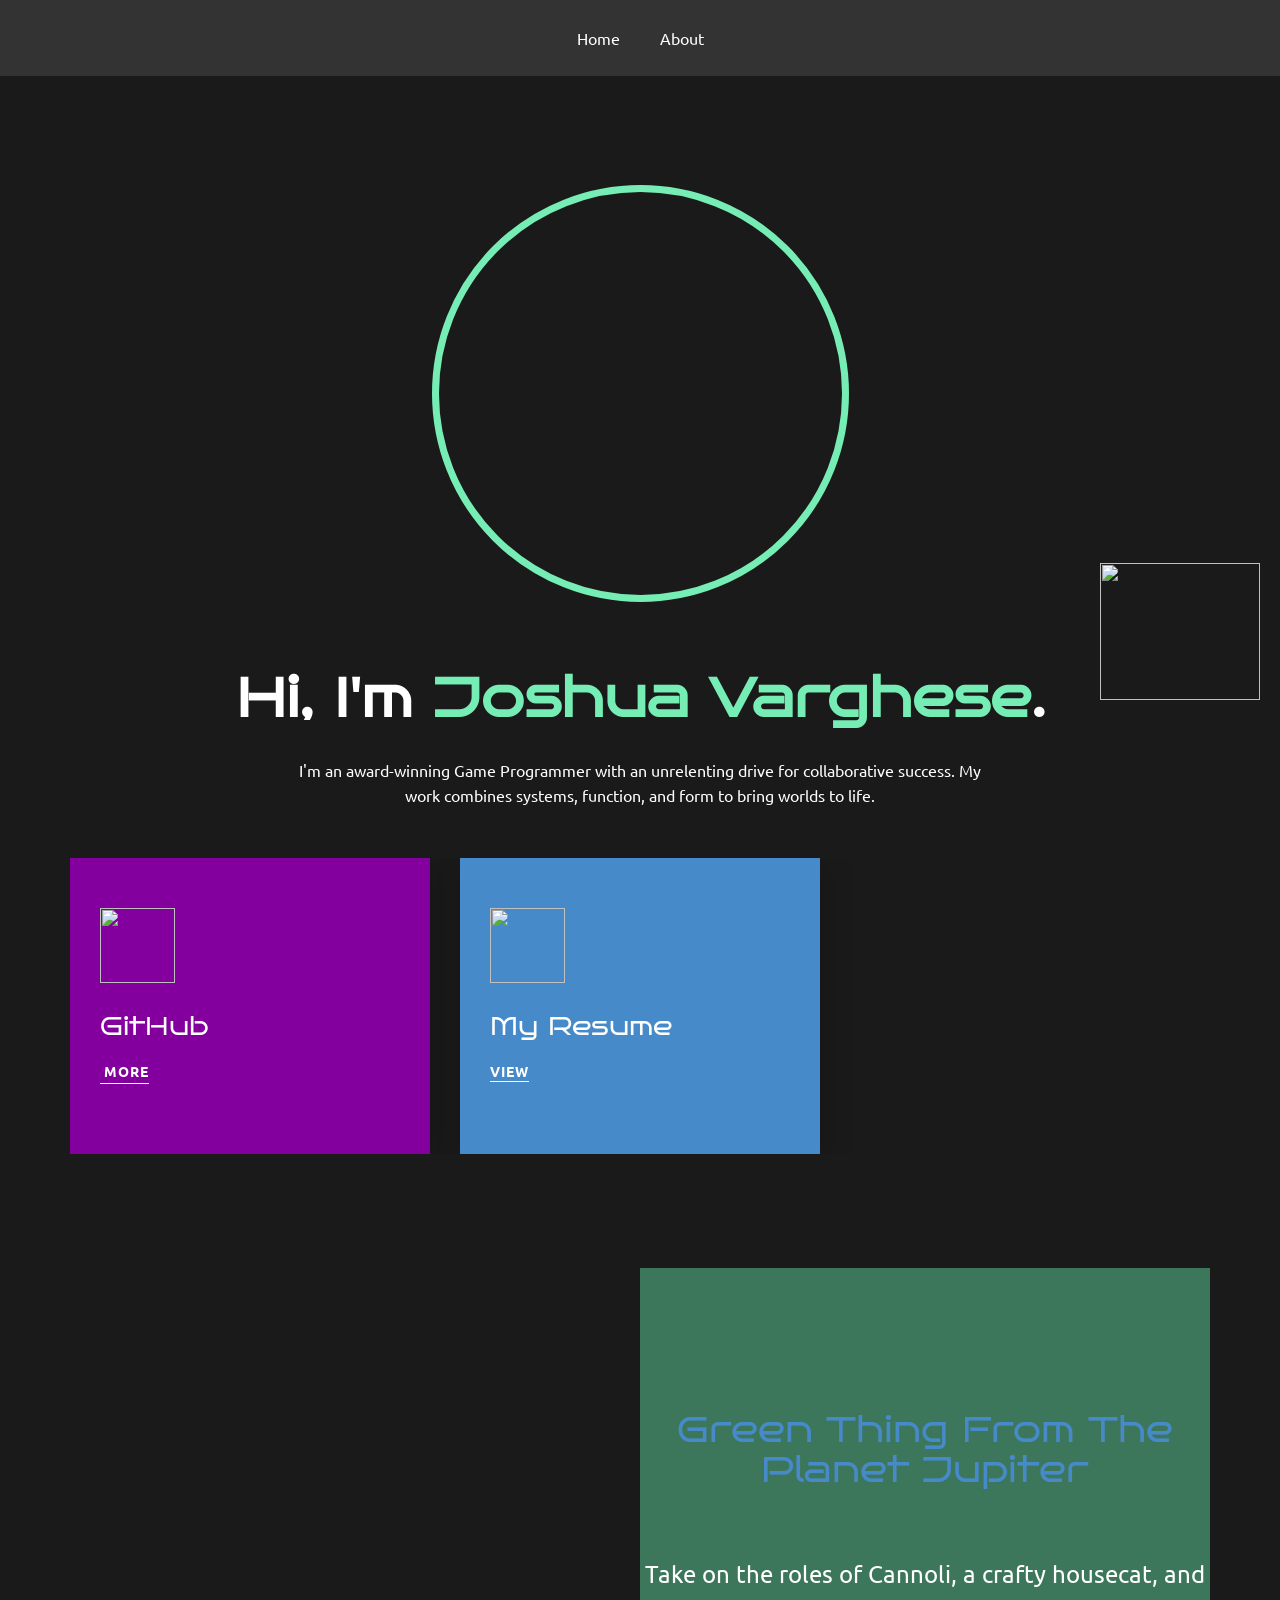
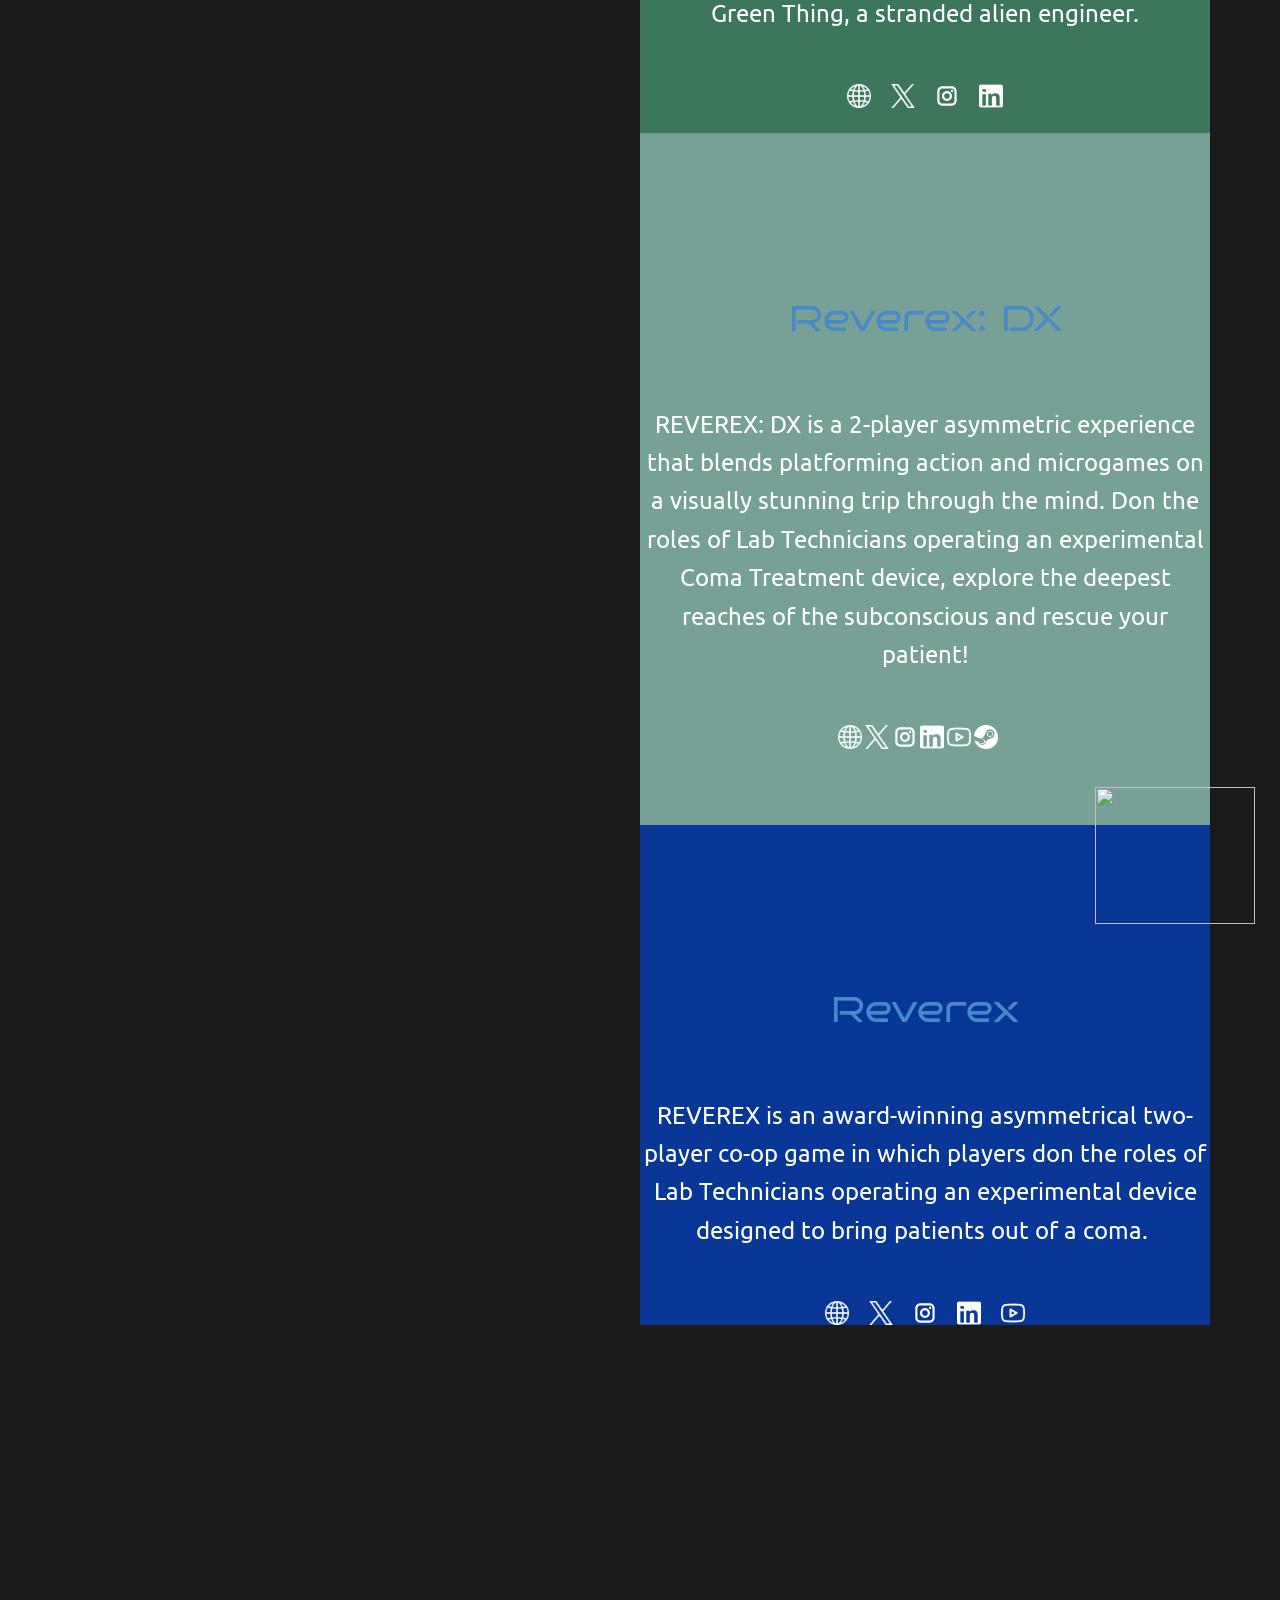
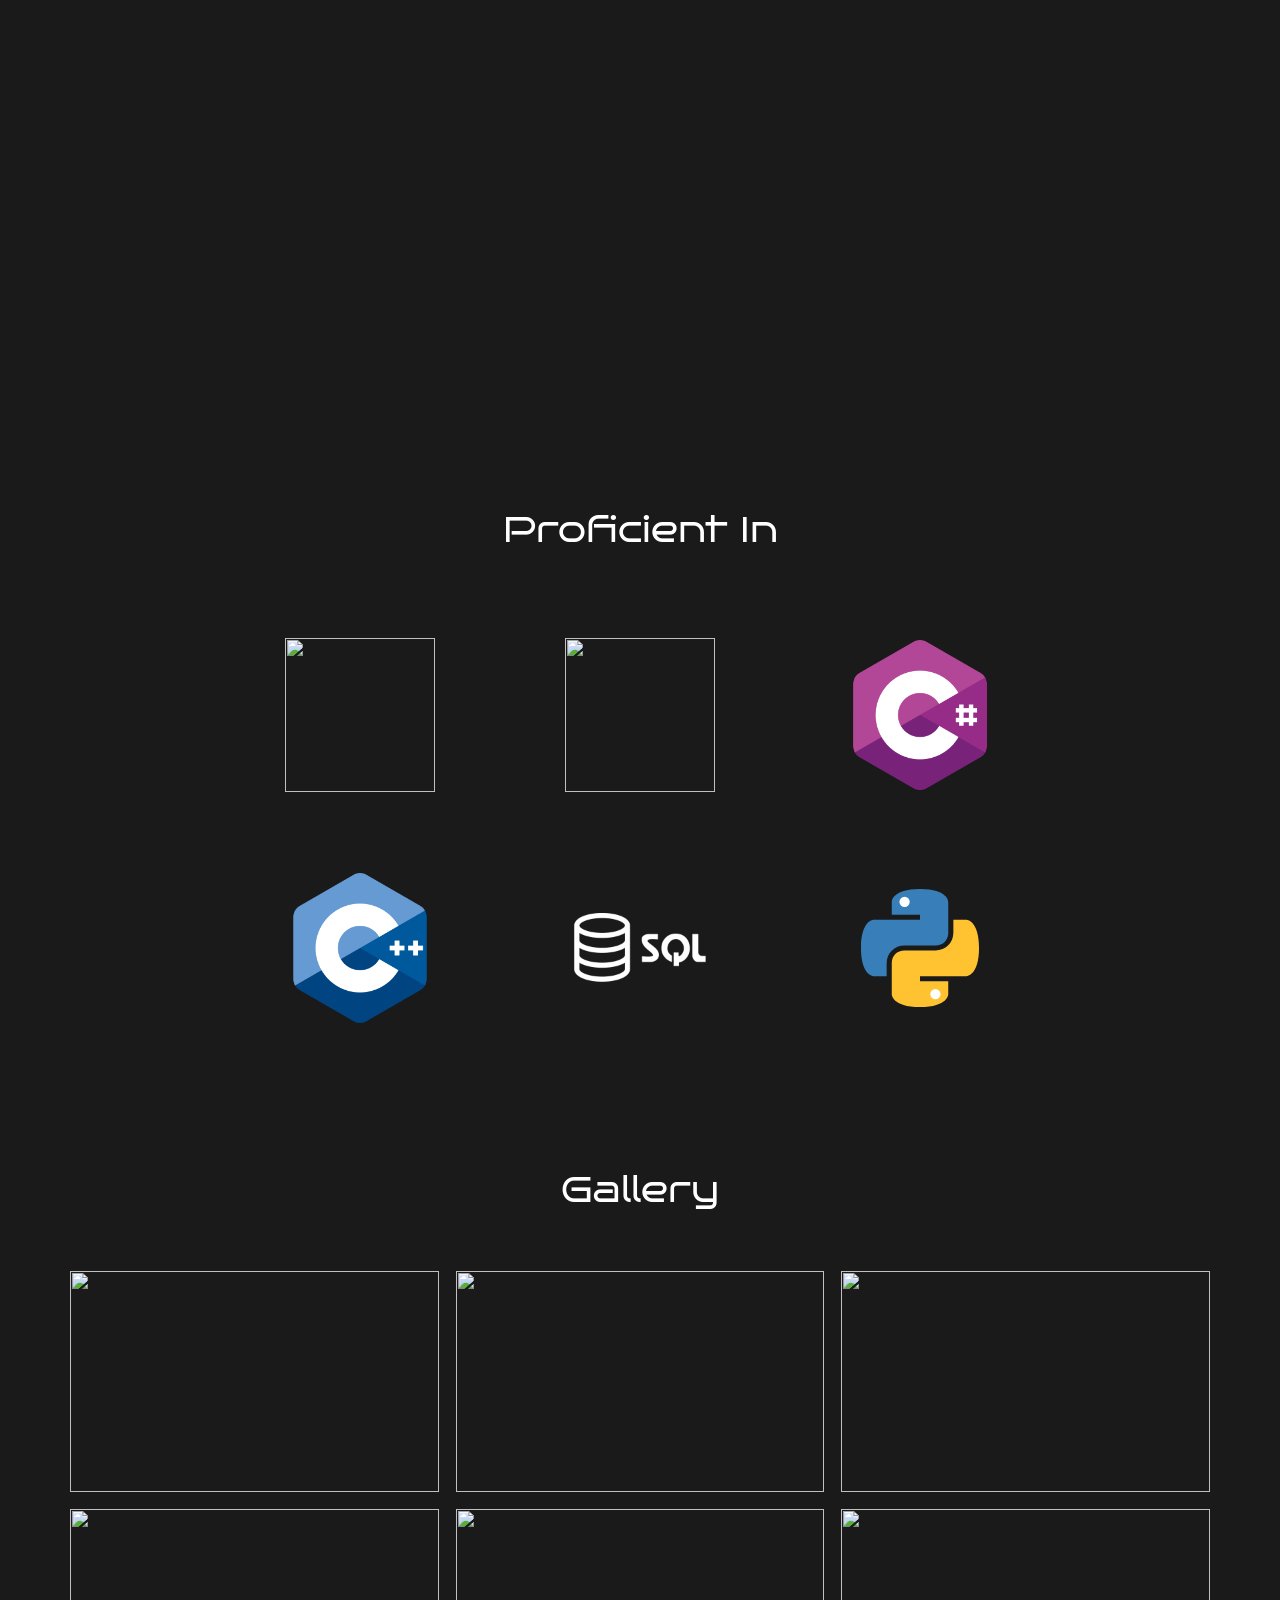
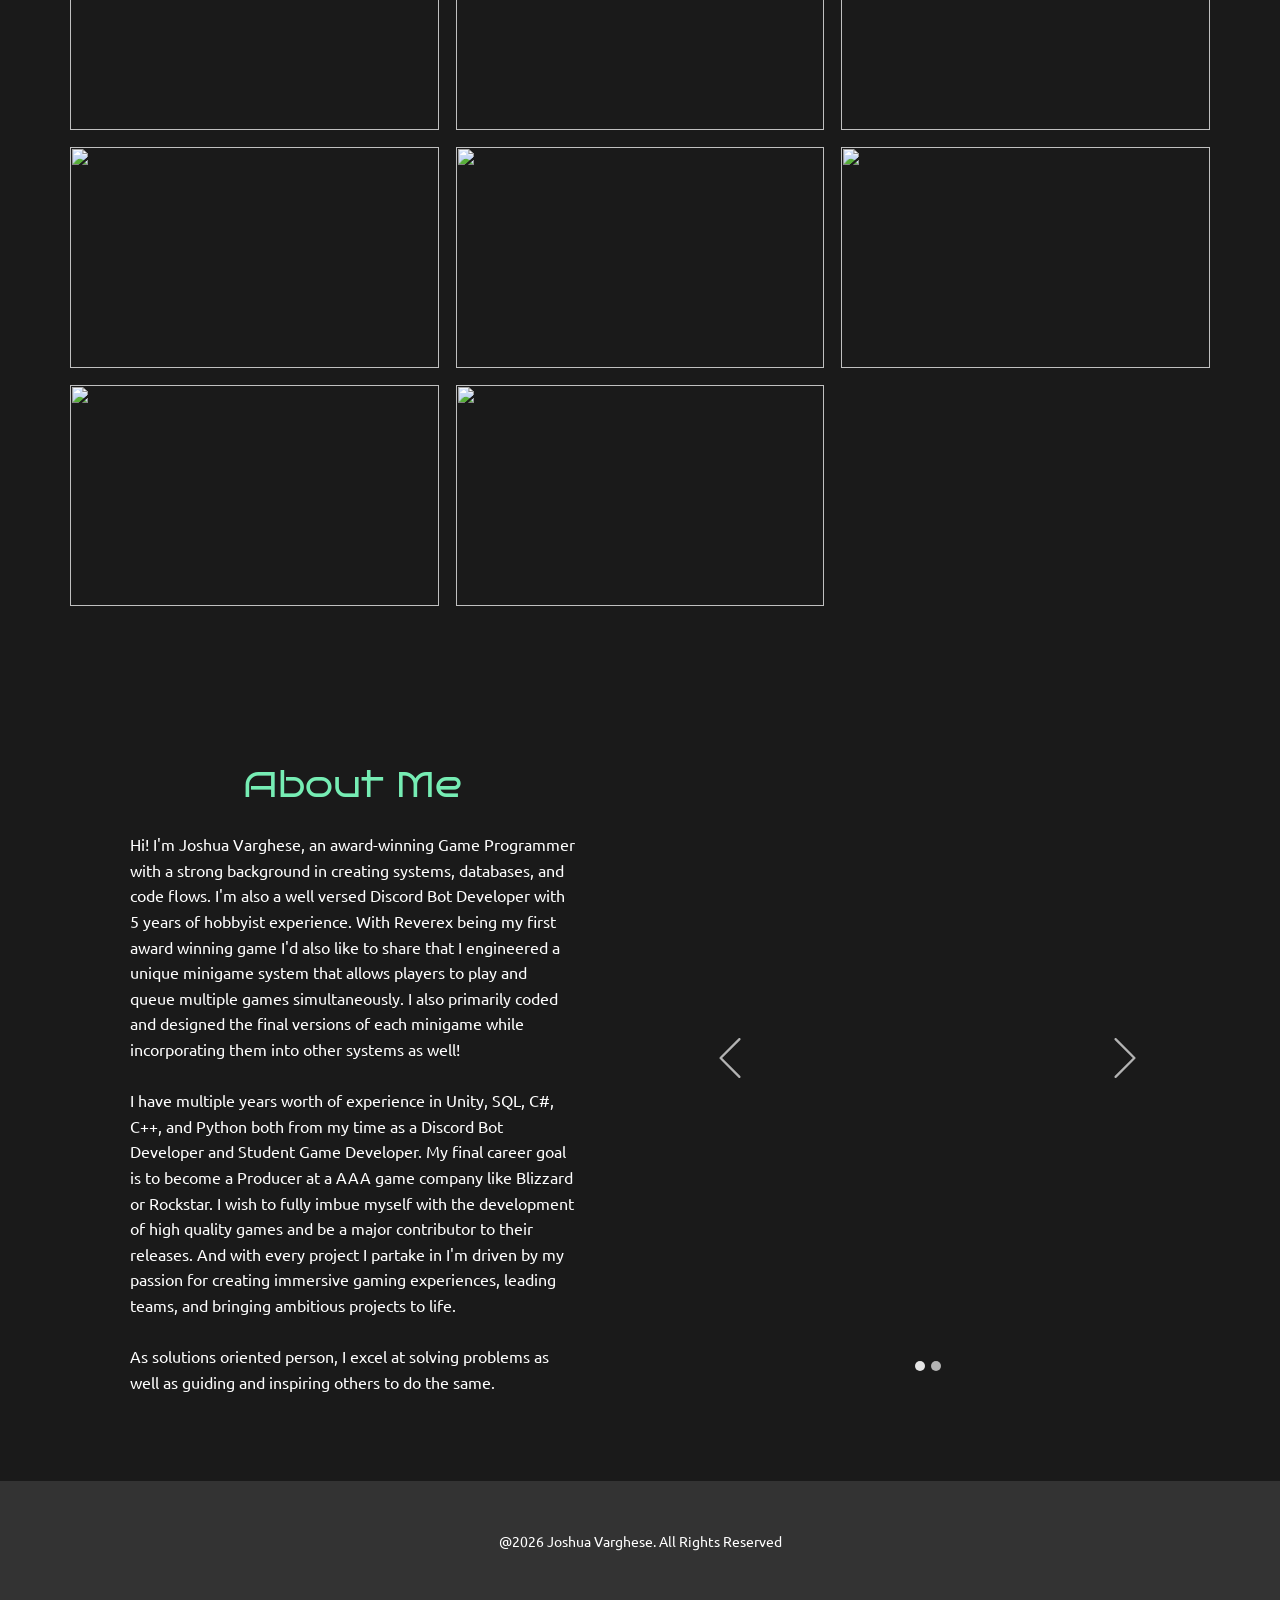
==== commit 0c4820ce: "Revamped" ====
--- a/index.html
+++ b/index.html
@@ -9,7 +9,7 @@
 <link rel="stylesheet" href="index.css" media="screen">
     <script class="u-script" type="text/javascript" src="jquery.js" defer=""></script>
     <script class="u-script" type="text/javascript" src="nicepage.js" defer=""></script>
-    <meta name="generator" content="Nicepage 7.11.4, nicepage.com">
+    <meta name="generator" content="Nicepage 8.2.5, nicepage.com">
     <meta name="referrer" content="origin">
     
     
@@ -18,7 +18,7 @@
     
     
     
-    <link id="u-theme-google-font" rel="stylesheet" href="https://fonts.googleapis.com/css?family=Ubuntu:300,300i,400,400i,500,500i,700,700i|Bruno+Ace:400">
+    <link id="u-page-google-font" rel="stylesheet" href="https://fonts.googleapis.com/css2?display=swap&amp;family=Ubuntu:ital,wght@0,300;0,400;0,500;0,700;1,300;1,400;1,500;1,700&amp;family=Bruno+Ace:wght@400">
     <script type="application/ld+json">{
 		"@context": "http://schema.org",
 		"@type": "Organization",
@@ -59,33 +59,26 @@
     <section class="skrollable u-align-center-lg u-align-center-md u-align-center-xl u-align-center-xs u-align-left-sm u-clearfix u-parallax u-shading u-section-1" id="carousel_4a3c" data-image-width="4032" data-image-height="3024">
       <div class="u-clearfix u-sheet u-sheet-1">
         <div class="u-border-7 u-border-palette-4-light-1 u-image u-image-circle u-image-1" data-image-width="900" data-image-height="1350" data-animation-name="customAnimationIn" data-animation-duration="1500" data-animation-delay="500"></div>
-        <h2 class="u-align-center u-text u-text-default u-text-1" data-animation-name="customAnimationIn" data-animation-duration="1000" data-animation-delay="0" data-animation-direction=""><span class="u-text-body-alt-color">Hi, I'm&nbsp;</span><span class="u-text-palette-4-light-1">Joshua Varghese</span><span class="u-text-body-alt-color">.</span>
+        <h2 class="u-align-center u-text u-text-default u-text-1" data-animation-name="customAnimationIn" data-animation-duration="1000" data-animation-delay="0" data-animation-direction="" data-animation-out="0"><span class="u-text-body-alt-color">Hi, I'm&nbsp;</span><span class="u-text-palette-4-light-1">Joshua Varghese</span><span class="u-text-body-alt-color">.</span>
         </h2>
-        <p class="u-align-center u-text u-text-white u-text-2" data-animation-name="flipIn" data-animation-duration="1000" data-animation-delay="0" data-animation-direction="X"> I'm an award-winning Game Programmer with an unrelenting drive for collaborative success. My work combines systems, function, and form to bring worlds to life.</p>
+        <p class="u-align-center u-text u-text-white u-text-2" data-animation-name="flipIn" data-animation-duration="1000" data-animation-delay="0" data-animation-direction="X" data-animation-out="0"> I'm an award-winning Game Programmer with an unrelenting drive for collaborative success. My work combines systems, function, and form to bring worlds to life.</p>
         <div class="u-expanded-width u-layout-horizontal u-list u-list-1">
           <div class="u-repeater u-repeater-1">
-            <div class="u-align-left u-container-align-left u-container-style u-custom-color-16 u-custom-item u-list-item u-repeater-item u-shape-rectangle u-list-item-1" data-animation-name="customAnimationIn" data-animation-duration="1500" data-animation-delay="250">
-              <div class="u-container-layout u-similar-container u-valign-top u-container-layout-1"><span class="u-align-left u-custom-item u-file-icon u-icon u-icon-1" data-animation-name="customAnimationIn" data-animation-duration="1500" data-animation-delay="750"><img src="/images/4552640.png" alt=""></span>
+            <div class="u-align-left u-container-align-left u-container-style u-custom-color-16 u-custom-item u-list-item u-repeater-item u-shape-rectangle u-list-item-1">
+              <div class="u-container-layout u-similar-container u-valign-top u-container-layout-1"><span class="u-align-left u-custom-item u-file-icon u-icon u-icon-1"><img src="/images/4552640.png" alt=""></span>
                 <h4 class="u-align-left u-text u-text-3">GitHub</h4>
                 <a href="https://github.com/joshuavarghese24" class="u-align-left u-border-1 u-border-active-palette-4-base u-border-hover-palette-4-base u-border-no-left u-border-no-right u-border-no-top u-border-white u-btn u-button-style u-custom-item u-none u-text-active-palette-4-base u-text-body-alt-color u-text-hover-palette-4-base u-btn-1" data-animation-name="" data-animation-duration="0" data-animation-delay="0" data-animation-direction=""><span class="u-icon"></span>&nbsp;more
                 </a>
               </div>
             </div>
-            <div class="u-align-left u-container-align-left u-container-style u-custom-item u-list-item u-palette-4-dark-1 u-repeater-item u-shape-rectangle u-video-cover u-list-item-2" data-animation-name="customAnimationIn" data-animation-duration="1500" data-animation-delay="250">
-              <div class="u-container-layout u-similar-container u-valign-top u-container-layout-2"><span class="u-align-left u-custom-item u-file-icon u-icon u-icon-3" data-animation-name="customAnimationIn" data-animation-duration="1500" data-animation-delay="750"><img src="/images/1975672.png" alt=""></span>
-                <h4 class="u-align-left u-text u-text-4">My Projects<br>
-                </h4>
-                <a href="/#carousel_0283" data-page-id="295561083" class="u-align-left u-border-1 u-border-active-palette-2-base u-border-black u-border-hover-palette-2-base u-border-no-left u-border-no-right u-border-no-top u-bottom-left-radius-0 u-bottom-right-radius-0 u-btn u-button-style u-custom-item u-none u-radius-0 u-text-active-palette-2-base u-text-body-color u-text-hover-palette-1-base u-top-left-radius-0 u-top-right-radius-0 u-btn-2">View</a>
-              </div>
-            </div>
-            <div class="u-align-left u-container-align-left u-container-style u-custom-item u-list-item u-palette-1-base u-repeater-item u-shape-rectangle u-video-cover u-list-item-3" data-animation-name="customAnimationIn" data-animation-duration="1500" data-animation-delay="250">
-              <div class="u-container-layout u-similar-container u-valign-top u-container-layout-3"><span class="u-align-left u-custom-item u-file-icon u-icon u-icon-4" data-animation-name="customAnimationIn" data-animation-duration="1500" data-animation-delay="750"><img src="/images/2258853.png" alt=""></span>
-                <h4 class="u-align-left u-text u-text-5">My Resume </h4>
-                <a href="https://docs.google.com/document/d/1R6xS4hrdgKNuNdbwImwolvidcmGKpHGv-eNK_wPPtbk/edit?usp=sharing" class="u-align-left u-border-1 u-border-active-palette-4-base u-border-hover-palette-4-base u-border-no-left u-border-no-right u-border-no-top u-border-white u-bottom-left-radius-0 u-bottom-right-radius-0 u-btn u-button-style u-custom-item u-none u-radius-0 u-text-active-palette-4-base u-text-body-alt-color u-text-hover-palette-4-base u-top-left-radius-0 u-top-right-radius-0 u-btn-3" target="_blank">View</a>
-              </div>
-            </div>
-          </div>
-          <a class="u-absolute-vcenter u-gallery-nav u-gallery-nav-prev u-grey-70 u-icon-circle u-opacity u-opacity-70 u-spacing-10 u-text-white u-gallery-nav-1" href="#" role="button"><span aria-hidden="true">
+            <div class="u-align-left u-container-align-left u-container-style u-custom-item u-list-item u-palette-1-base u-repeater-item u-shape-rectangle u-video-cover u-list-item-2">
+              <div class="u-container-layout u-similar-container u-valign-top u-container-layout-2"><span class="u-align-left u-custom-item u-file-icon u-icon u-icon-3"><img src="/images/2258853.png" alt=""></span>
+                <h4 class="u-align-left u-text u-text-4">My Resume </h4>
+                <a href="https://docs.google.com/document/d/1R6xS4hrdgKNuNdbwImwolvidcmGKpHGv-eNK_wPPtbk/edit?usp=sharing" class="u-align-left u-border-1 u-border-active-palette-4-base u-border-hover-palette-4-base u-border-no-left u-border-no-right u-border-no-top u-border-white u-bottom-left-radius-0 u-bottom-right-radius-0 u-btn u-button-style u-custom-item u-none u-radius-0 u-text-active-palette-4-base u-text-body-alt-color u-text-hover-palette-4-base u-top-left-radius-0 u-top-right-radius-0 u-btn-2" target="_blank">View</a>
+              </div>
+            </div>
+          </div>
+          <a class="u-absolute-vcenter u-gallery-nav u-gallery-nav-prev u-grey-70 u-hidden u-icon-circle u-opacity u-opacity-70 u-spacing-10 u-text-white u-gallery-nav-1" href="#" role="button"><span aria-hidden="true">
               <svg viewBox="0 0 451.847 451.847"><path d="M97.141,225.92c0-8.095,3.091-16.192,9.259-22.366L300.689,9.27c12.359-12.359,32.397-12.359,44.751,0
 c12.354,12.354,12.354,32.388,0,44.748L173.525,225.92l171.903,171.909c12.354,12.354,12.354,32.391,0,44.744
 c-12.354,12.365-32.386,12.365-44.745,0l-194.29-194.281C100.226,242.115,97.141,234.018,97.141,225.92z"></path></svg></span><span class="sr-only">
@@ -93,7 +86,7 @@
 c12.354,12.354,12.354,32.388,0,44.748L173.525,225.92l171.903,171.909c12.354,12.354,12.354,32.391,0,44.744
 c-12.354,12.365-32.386,12.365-44.745,0l-194.29-194.281C100.226,242.115,97.141,234.018,97.141,225.92z"></path></svg></span>
           </a>
-          <a class="u-absolute-vcenter u-gallery-nav u-gallery-nav-next u-grey-70 u-icon-circle u-opacity u-opacity-70 u-spacing-10 u-text-white u-gallery-nav-2" href="#" role="button"><span aria-hidden="true">
+          <a class="u-gallery-nav u-gallery-nav-next u-grey-70 u-hidden u-icon-circle u-opacity u-opacity-70 u-spacing-10 u-text-white u-gallery-nav-2" href="#" role="button"><span aria-hidden="true">
               <svg viewBox="0 0 451.846 451.847"><path d="M345.441,248.292L151.154,442.573c-12.359,12.365-32.397,12.365-44.75,0c-12.354-12.354-12.354-32.391,0-44.744
 L278.318,225.92L106.409,54.017c-12.354-12.359-12.354-32.394,0-44.748c12.354-12.359,32.391-12.359,44.75,0l194.287,194.284
 c6.177,6.18,9.262,14.271,9.262,22.366C354.708,234.018,351.617,242.115,345.441,248.292z"></path></svg></span><span class="sr-only">
@@ -104,51 +97,160 @@
         </div>
       </div>
     </section>
-    <section class="skrollable u-align-center u-clearfix u-container-align-center u-grey-90 u-parallax u-section-2" id="carousel_bf9e" data-image-width="1280" data-image-height="853">
-      
-      
-      
-      
-      
-      
-      
-      
-      
-      
-      
-      
-      
-      
-      
-      
-      
-      
+    <section class="u-align-center u-clearfix u-container-align-center u-grey-90 u-section-2" id="carousel_0283">
       <div class="u-clearfix u-sheet u-sheet-1">
-        <h2 class="u-align-center u-text u-text-body-alt-color u-text-default u-text-1" data-animation-name="customAnimationIn" data-animation-duration="1000" data-animation-delay="500"> Proficient In</h2>
+        <div class="data-layout-selected u-clearfix u-expanded-width u-gutter-0 u-layout-wrap u-layout-wrap-1">
+          <div class="u-gutter-0 u-layout">
+            <div class="u-layout-col">
+              <div class="u-size-20">
+                <div class="u-layout-row">
+                  <div class="skrollable u-container-style u-image u-layout-cell u-shape-rectangle u-size-30 u-size-30-md u-image-1" data-href="/GreenThingFromThePlanetJupiter.html" data-page-id="92245665">
+                    <div class="u-container-layout u-container-layout-1"></div>
+                  </div>
+                  <div class="u-align-center u-container-align-center u-container-style u-layout-cell u-shading u-size-30 u-size-30-md u-layout-cell-2">
+                    <div class="u-container-layout u-container-layout-2">
+                      <h2 class="u-text u-text-body-alt-color u-text-1">
+                        <a class="u-active-none u-border-none u-btn u-button-link u-button-style u-hover-none u-none u-text-palette-1-base u-btn-1" href="/GreenThingFromThePlanetJupiter.html" data-page-id="92245665">Green Thing From The Planet Jupiter</a>
+                      </h2>
+                      <p class="u-large-text u-text u-text-body-alt-color u-text-variant u-text-2"> Take on the roles of Cannoli, a crafty housecat, and Green Thing, a stranded alien engineer. </p>
+                      <p class="u-text u-text-3"></p>
+                      <div class="u-social-icons u-social-icons-1">
+                        <a class="u-social-url" title="slugworks.ca" href="https://slugworks.ca/en-cad/" target="_blank"><span class="u-file-icon u-icon u-social-facebook u-social-icon u-text-white u-icon-1"><img src="/images/1.png" alt=""></span>
+                        </a>
+                        <a class="u-social-url" title="x" target="_blank" href="https://x.com/Slugworks_ia"><span class="u-file-icon u-icon u-social-icon u-social-twitter u-text-white u-icon-2"><img src="/images/2.png" alt=""></span>
+                        </a>
+                        <a class="u-social-url" title="instagram" target="_blank" href="https://www.instagram.com/slugworks.ia/"><span class="u-icon u-icon-circle u-social-icon u-social-instagram u-text-white u-icon-3"><svg class="u-svg-link" preserveAspectRatio="xMidYMin slice" viewBox="0 0 112 112" style=""><use xlink:href="#svg-a93e"></use></svg><svg class="u-svg-content" viewBox="0 0 112 112" x="0" y="0" id="svg-a93e"><path fill="currentColor" d="M55.9,32.9c-12.8,0-23.2,10.4-23.2,23.2s10.4,23.2,23.2,23.2s23.2-10.4,23.2-23.2S68.7,32.9,55.9,32.9z
+	 M55.9,69.4c-7.4,0-13.3-6-13.3-13.3c-0.1-7.4,6-13.3,13.3-13.3s13.3,6,13.3,13.3C69.3,63.5,63.3,69.4,55.9,69.4z"></path><path fill="#FFFFFF" d="M79.7,26.8c-3,0-5.4,2.5-5.4,5.4s2.5,5.4,5.4,5.4c3,0,5.4-2.5,5.4-5.4S82.7,26.8,79.7,26.8z"></path><path fill="currentColor" d="M78.2,11H33.5C21,11,10.8,21.3,10.8,33.7v44.7c0,12.6,10.2,22.8,22.7,22.8h44.7c12.6,0,22.7-10.2,22.7-22.7
+	V33.7C100.8,21.1,90.6,11,78.2,11z M91,78.4c0,7.1-5.8,12.8-12.8,12.8H33.5c-7.1,0-12.8-5.8-12.8-12.8V33.7
+	c0-7.1,5.8-12.8,12.8-12.8h44.7c7.1,0,12.8,5.8,12.8,12.8V78.4z"></path></svg></span>
+                        </a>
+                        <a class="u-social-url" target="_blank" data-type="LinkedIn" title="LinkedIn" href="https://www.linkedin.com/company/slugworks/"><span class="u-file-icon u-icon u-social-icon u-social-linkedin u-text-white u-icon-4"><img src="/images/3.png" alt=""></span>
+                        </a>
+                      </div>
+                    </div>
+                  </div>
+                </div>
+              </div>
+              <div class="u-size-20">
+                <div class="u-layout-row">
+                  <div class="u-container-align-center u-container-style u-effect-hover-zoom u-layout-cell u-size-30 u-size-30-md u-layout-cell-3" data-href="/ReverexDX.html" data-page-id="808618556" data-image-width="300" data-image-height="450">
+                    <div class="u-background-effect">
+                      <div class="u-background-effect-image u-expanded u-image u-image-2" data-image-width="300" data-image-height="450" data-href="/ReverexDX.html" data-page-id="808618556"></div>
+                    </div>
+                    <div class="u-container-layout u-container-layout-3"></div>
+                  </div>
+                  <div class="u-align-center u-container-style u-gradient u-layout-cell u-shape-rectangle u-size-30 u-size-30-md u-layout-cell-4">
+                    <div class="u-container-layout u-container-layout-4">
+                      <h2 class="u-text u-text-body-alt-color u-text-4">
+                        <a class="u-active-none u-border-none u-btn u-button-link u-button-style u-hover-none u-none u-text-palette-1-base u-btn-2" data-href="/ReverexDX.html" data-page-id="808618556" href="/ReverexDX.html">Reverex: DX</a>
+                      </h2>
+                      <p class="u-large-text u-text u-text-body-alt-color u-text-variant u-text-5"> REVEREX: DX is a 2-player asymmetric experience that blends platforming 
+action and microgames on a visually stunning trip through the mind. Don 
+the roles of Lab Technicians operating an experimental Coma Treatment 
+device, explore the deepest reaches of the subconscious and rescue your 
+patient! </p>
+                      <p class="u-text u-text-6"></p>
+                      <div class="u-social-icons u-social-icons-2">
+                        <a class="u-social-url" title="tunamelt.media" target="_blank" href="https://tunamelt.media/en-cad/"><span class="u-file-icon u-icon u-social-facebook u-social-icon u-text-white u-icon-5"><img src="/images/1.png" alt=""></span>
+                        </a>
+                        <a class="u-social-url" title="x" target="_blank" href="https://x.com/tuna_melt_media"><span class="u-file-icon u-icon u-social-icon u-social-twitter u-text-white u-icon-6"><img src="/images/2.png" alt=""></span>
+                        </a>
+                        <a class="u-social-url" title="instagram" target="_blank" href="https://www.instagram.com/tuna_melt_media/"><span class="u-icon u-icon-circle u-social-icon u-social-instagram u-text-white u-icon-7"><svg class="u-svg-link" preserveAspectRatio="xMidYMin slice" viewBox="0 0 112 112" style=""><use xlink:href="#svg-d4ce"></use></svg><svg class="u-svg-content" viewBox="0 0 112 112" x="0" y="0" id="svg-d4ce"><path fill="currentColor" d="M55.9,32.9c-12.8,0-23.2,10.4-23.2,23.2s10.4,23.2,23.2,23.2s23.2-10.4,23.2-23.2S68.7,32.9,55.9,32.9z
+	 M55.9,69.4c-7.4,0-13.3-6-13.3-13.3c-0.1-7.4,6-13.3,13.3-13.3s13.3,6,13.3,13.3C69.3,63.5,63.3,69.4,55.9,69.4z"></path><path fill="#FFFFFF" d="M79.7,26.8c-3,0-5.4,2.5-5.4,5.4s2.5,5.4,5.4,5.4c3,0,5.4-2.5,5.4-5.4S82.7,26.8,79.7,26.8z"></path><path fill="currentColor" d="M78.2,11H33.5C21,11,10.8,21.3,10.8,33.7v44.7c0,12.6,10.2,22.8,22.7,22.8h44.7c12.6,0,22.7-10.2,22.7-22.7
+	V33.7C100.8,21.1,90.6,11,78.2,11z M91,78.4c0,7.1-5.8,12.8-12.8,12.8H33.5c-7.1,0-12.8-5.8-12.8-12.8V33.7
+	c0-7.1,5.8-12.8,12.8-12.8h44.7c7.1,0,12.8,5.8,12.8,12.8V78.4z"></path></svg></span>
+                        </a>
+                        <a class="u-social-url" target="_blank" data-type="LinkedIn" title="LinkedIn" href="https://www.linkedin.com/company/tunamelt/posts/?feedView=all"><span class="u-file-icon u-icon u-social-icon u-social-linkedin u-text-white u-icon-8"><img src="/images/3.png" alt=""></span>
+                        </a>
+                        <a class="u-social-url" target="_blank" data-type="YouTube" title="YouTube" href="https://www.youtube.com/@TunaMeltMedia"><span class="u-file-icon u-icon u-social-icon u-social-youtube u-text-white u-icon-9"><img src="/images/4.png" alt=""></span>
+                        </a>
+                        <a class="u-social-url" target="_blank" data-type="Email" title="Steam" href="https://store.steampowered.com/app/3177380/REVEREX_DX/"><span class="u-file-icon u-icon u-social-email u-social-icon u-text-white u-icon-10"><img src="/images/5.png" alt=""></span>
+                        </a>
+                      </div>
+                    </div>
+                  </div>
+                </div>
+              </div>
+              <div class="u-size-20">
+                <div class="u-layout-row">
+                  <div class="u-align-center u-container-align-center u-container-style u-effect-hover-zoom u-layout-cell u-shape-round u-size-30 u-size-30-md u-layout-cell-5" data-href="/Reverex.html" data-page-id="5509143" data-image-width="447" data-image-height="671">
+                    <div class="u-background-effect">
+                      <div class="u-background-effect-image u-expanded u-image u-image-3" data-image-width="447" data-image-height="671" data-href="/Reverex.html" data-page-id="5509143"></div>
+                    </div>
+                    <div class="u-container-layout u-container-layout-5"></div>
+                  </div>
+                  <div class="u-align-center u-container-align-center u-container-align-center-lg u-container-align-center-md u-container-align-center-sm u-container-align-center-xl u-container-align-center-xxl u-container-style u-layout-cell u-shading u-shape-rectangle u-size-30 u-size-30-md u-layout-cell-6">
+                    <div class="u-container-layout u-container-layout-6">
+                      <img class="u-image u-image-contain u-image-default u-image-4" src="/images/levelupBadge.png" alt="" data-image-width="1162" data-image-height="916">
+                      <h2 class="u-text u-text-body-alt-color u-text-7">
+                        <a class="u-active-none u-border-none u-btn u-button-link u-button-style u-hover-none u-none u-text-palette-1-base u-btn-3" data-href="/Reverex.html" data-page-id="5509143" href="/Reverex.html">Reverex</a>
+                      </h2>
+                      <p class="u-large-text u-text u-text-body-alt-color u-text-variant u-text-8"> REVEREX is an award-winning asymmetrical two-player co-op game in which players don the roles of Lab Technicians operating an experimental device designed to bring patients out of a coma.&nbsp;</p>
+                      <p class="u-text u-text-9"></p>
+                      <div class="u-social-icons u-social-icons-3">
+                        <a class="u-social-url" title="tunamelt.media" target="_blank" href="https://tunamelt.media/en-cad/"><span class="u-file-icon u-icon u-social-facebook u-social-icon u-text-white u-icon-11"><img src="/images/1.png" alt=""></span>
+                        </a>
+                        <a class="u-social-url" title="x" target="_blank" href="https://x.com/tuna_melt_media"><span class="u-file-icon u-icon u-social-icon u-social-twitter u-text-white u-icon-12"><img src="/images/2.png" alt=""></span>
+                        </a>
+                        <a class="u-social-url" title="instagram" target="_blank" href="https://www.instagram.com/tuna_melt_media/"><span class="u-icon u-icon-circle u-social-icon u-social-instagram u-text-white u-icon-13"><svg class="u-svg-link" preserveAspectRatio="xMidYMin slice" viewBox="0 0 112 112" style=""><use xlink:href="#svg-4ff0"></use></svg><svg class="u-svg-content" viewBox="0 0 112 112" x="0" y="0" id="svg-4ff0"><path fill="currentColor" d="M55.9,32.9c-12.8,0-23.2,10.4-23.2,23.2s10.4,23.2,23.2,23.2s23.2-10.4,23.2-23.2S68.7,32.9,55.9,32.9z
+	 M55.9,69.4c-7.4,0-13.3-6-13.3-13.3c-0.1-7.4,6-13.3,13.3-13.3s13.3,6,13.3,13.3C69.3,63.5,63.3,69.4,55.9,69.4z"></path><path fill="#FFFFFF" d="M79.7,26.8c-3,0-5.4,2.5-5.4,5.4s2.5,5.4,5.4,5.4c3,0,5.4-2.5,5.4-5.4S82.7,26.8,79.7,26.8z"></path><path fill="currentColor" d="M78.2,11H33.5C21,11,10.8,21.3,10.8,33.7v44.7c0,12.6,10.2,22.8,22.7,22.8h44.7c12.6,0,22.7-10.2,22.7-22.7
+	V33.7C100.8,21.1,90.6,11,78.2,11z M91,78.4c0,7.1-5.8,12.8-12.8,12.8H33.5c-7.1,0-12.8-5.8-12.8-12.8V33.7
+	c0-7.1,5.8-12.8,12.8-12.8h44.7c7.1,0,12.8,5.8,12.8,12.8V78.4z"></path></svg></span>
+                        </a>
+                        <a class="u-social-url" target="_blank" data-type="LinkedIn" title="LinkedIn" href="https://www.linkedin.com/company/tunamelt/posts/?feedView=all"><span class="u-file-icon u-icon u-social-icon u-social-linkedin u-text-white u-icon-14"><img src="/images/3.png" alt=""></span>
+                        </a>
+                        <a class="u-social-url" target="_blank" data-type="YouTube" title="YouTube" href="https://www.youtube.com/@TunaMeltMedia"><span class="u-file-icon u-icon u-social-icon u-social-youtube u-text-white u-icon-15"><img src="/images/4.png" alt=""></span>
+                        </a>
+                      </div>
+                    </div>
+                  </div>
+                </div>
+              </div>
+            </div>
+          </div>
+        </div>
+        <img class="u-image u-image-contain u-image-default u-image-5" src="/images/audioaward.png" alt="" data-image-width="1405" data-image-height="1083">
+      </div>
+    </section>
+    <section class="skrollable u-align-center u-clearfix u-container-align-center u-grey-90 u-parallax u-section-3" id="carousel_bf9e" data-image-width="1280" data-image-height="853">
+      
+      
+      
+      
+      
+      
+      
+      
+      
+      
+      
+      
+      <div class="u-clearfix u-sheet u-sheet-1">
+        <h2 class="u-align-center u-text u-text-body-alt-color u-text-default u-text-1"> Proficient In</h2>
         <div class="custom-expanded u-layout-grid u-list u-list-1">
           <div class="u-repeater u-repeater-1">
-            <div class="u-align-center u-container-align-center u-container-style u-list-item u-repeater-item u-shape-rectangle u-list-item-1" data-animation-name="customAnimationIn" data-animation-duration="1500" data-animation-delay="500">
+            <div class="u-align-center u-container-align-center u-container-style u-list-item u-repeater-item u-shape-rectangle u-list-item-1">
               <div class="u-container-layout u-similar-container u-valign-middle u-container-layout-1"><span class="u-align-center u-file-icon u-hover-feature u-icon u-text-white u-icon-1" data-animation-name="" data-animation-duration="0" data-animation-delay="0" data-animation-direction=""><img src="/images/unity-logo-988A22E703-seeklogo.com-52a1b548.png" alt=""></span>
               </div>
             </div>
-            <div class="u-align-center u-container-align-center u-container-style u-list-item u-repeater-item u-shape-rectangle u-list-item-2" data-animation-name="customAnimationIn" data-animation-duration="1500" data-animation-delay="500">
+            <div class="u-align-center u-container-align-center u-container-style u-list-item u-repeater-item u-shape-rectangle u-list-item-2">
               <div class="u-container-layout u-similar-container u-valign-middle u-container-layout-2"><span class="u-align-center u-file-icon u-hover-feature u-icon u-text-white u-icon-2" data-animation-name="" data-animation-duration="0" data-animation-delay="0" data-animation-direction=""><img src="/images/unreal-engine-logo-12B9A1D996-seeklogo.com-88f4f8f4.png" alt=""></span>
               </div>
             </div>
-            <div class="u-align-center u-container-align-center u-container-style u-list-item u-repeater-item u-shape-rectangle u-list-item-3" data-animation-name="customAnimationIn" data-animation-duration="1500" data-animation-delay="500">
-              <div class="u-container-layout u-similar-container u-valign-middle u-container-layout-3"><span class="u-align-center u-file-icon u-hover-feature u-icon u-icon-3" data-animation-name="" data-animation-duration="0" data-animation-delay="0" data-animation-direction=""><img src="/images/Logo_C_sharp.svg.png" alt=""></span>
-              </div>
-            </div>
-            <div class="u-align-center u-container-align-center u-container-style u-list-item u-repeater-item u-shape-rectangle u-list-item-4" data-animation-name="customAnimationIn" data-animation-duration="1500" data-animation-delay="500">
-              <div class="u-container-layout u-similar-container u-valign-middle u-container-layout-4"><span class="u-align-center u-file-icon u-hover-feature u-icon u-icon-4" data-animation-name="" data-animation-duration="0" data-animation-delay="0" data-animation-direction=""><img src="/images/ISO_C_Logo.svg.png" alt=""></span>
-              </div>
-            </div>
-            <div class="u-align-center u-container-align-center u-container-style u-list-item u-repeater-item u-shape-rectangle u-list-item-5" data-animation-name="customAnimationIn" data-animation-duration="1500" data-animation-delay="500">
-              <div class="u-container-layout u-similar-container u-valign-middle u-container-layout-5"><span class="u-align-center u-file-icon u-hover-feature u-icon u-icon-5" data-animation-name="" data-animation-duration="0" data-animation-delay="0" data-animation-direction=""><img src="/images/Sql_data_base_with_logo.png" alt=""></span>
-              </div>
-            </div>
-            <div class="u-align-center u-container-align-center u-container-style u-list-item u-repeater-item u-shape-rectangle u-list-item-6" data-animation-name="customAnimationIn" data-animation-duration="1500" data-animation-delay="500">
-              <div class="u-container-layout u-similar-container u-valign-middle u-container-layout-6"><span class="u-align-center u-hover-feature u-icon u-icon-6" data-animation-name="" data-animation-duration="0" data-animation-delay="0" data-animation-direction=""><svg class="u-svg-link" preserveAspectRatio="xMidYMin slice" viewBox="0 0 600 600" style=""><use xlink:href="#svg-d8df"></use></svg><svg class="u-svg-content" viewBox="0 0 600 600" id="svg-d8df"><defs id="defs01"></defs><sodipodi:namedview id="base" pagecolor="#ffffff" bordercolor="#666666" borderopacity="1.0" inkscape:pageopacity="0.0" inkscape:pageshadow="2" inkscape:zoom="1.0066667" inkscape:cx="300" inkscape:cy="300" inkscape:document-units="px" inkscape:current-layer="layer4" showgrid="true" objecttolerance="18" guidetolerance="27" inkscape:window-width="1304" inkscape:window-height="745" inkscape:window-x="54" inkscape:window-y="-8" inkscape:window-maximized="1" inkscape:snap-text-baseline="true" units="px"><inkscape:grid type="xygrid" id="grid3721" units="px" spacingx="10" spacingy="10" empspacing="6"></inkscape:grid>
+            <div class="u-align-center u-container-align-center u-container-style u-list-item u-repeater-item u-shape-rectangle u-list-item-3">
+              <div class="u-container-layout u-similar-container u-valign-middle u-container-layout-3"><span class="u-align-center u-file-icon u-hover-feature u-icon u-icon-3" data-animation-name="" data-animation-duration="0" data-animation-delay="0" data-animation-direction=""><img src="/images/cicon.png" alt=""></span>
+              </div>
+            </div>
+            <div class="u-align-center u-container-align-center u-container-style u-list-item u-repeater-item u-shape-rectangle u-list-item-4">
+              <div class="u-container-layout u-similar-container u-valign-middle u-container-layout-4"><span class="u-align-center u-file-icon u-hover-feature u-icon u-icon-4" data-animation-name="" data-animation-duration="0" data-animation-delay="0" data-animation-direction=""><img src="/images/cicon1.png" alt=""></span>
+              </div>
+            </div>
+            <div class="u-align-center u-container-align-center u-container-style u-list-item u-repeater-item u-shape-rectangle u-list-item-5">
+              <div class="u-container-layout u-similar-container u-valign-middle u-container-layout-5"><span class="u-align-center u-file-icon u-hover-feature u-icon u-text-white u-icon-5" data-animation-name="" data-animation-duration="0" data-animation-delay="0" data-animation-direction=""><img src="/images/Sql_data_base_with_logo-5c6e25ff.png" alt=""></span>
+              </div>
+            </div>
+            <div class="u-align-center u-container-align-center u-container-style u-list-item u-repeater-item u-shape-rectangle u-list-item-6">
+              <div class="u-container-layout u-similar-container u-valign-middle u-container-layout-6"><span class="u-align-center u-hover-feature u-icon u-text-white u-icon-6" data-animation-name="" data-animation-duration="0" data-animation-delay="0" data-animation-direction=""><svg class="u-svg-link" preserveAspectRatio="xMidYMin slice" viewBox="0 0 600 600" style=""><use xlink:href="#svg-d8df"></use></svg><svg class="u-svg-content" viewBox="0 0 600 600" id="svg-d8df"><defs id="defs01"></defs><sodipodi:namedview id="base" pagecolor="#ffffff" bordercolor="#666666" borderopacity="1.0" inkscape:pageopacity="0.0" inkscape:pageshadow="2" inkscape:zoom="1.0066667" inkscape:cx="300" inkscape:cy="300" inkscape:document-units="px" inkscape:current-layer="layer4" showgrid="true" objecttolerance="18" guidetolerance="27" inkscape:window-width="1304" inkscape:window-height="745" inkscape:window-x="54" inkscape:window-y="-8" inkscape:window-maximized="1" inkscape:snap-text-baseline="true" units="px"><inkscape:grid type="xygrid" id="grid3721" units="px" spacingx="10" spacingy="10" empspacing="6"></inkscape:grid>
 </sodipodi:namedview><metadata id="metadata01"><rdf:rdf><cc:work rdf:about=""><dc:format>image/svg+xml</dc:format><dc:type rdf:resource="http://purl.org/dc/dcmitype/StillImage"></dc:type><dc:title></dc:title><cc:license rdf:resource="http://creativecommons.org/publicdomain/zero/1.0/"></cc:license>
 </cc:work><cc:license rdf:about="http://creativecommons.org/publicdomain/zero/1.0/"><cc:permits rdf:resource="http://creativecommons.org/ns#Reproduction"></cc:permits><cc:permits rdf:resource="http://creativecommons.org/ns#Distribution"></cc:permits><cc:permits rdf:resource="http://creativecommons.org/ns#DerivativeWorks"></cc:permits>
 </cc:license>
@@ -163,144 +265,12 @@
           </div>
         </div>
       </div>
-    </section>
-    <section class="u-align-center u-clearfix u-container-align-center u-grey-90 u-section-3" id="carousel_0283">
-      <div class="u-clearfix u-sheet u-sheet-1">
-        <div class="data-layout-selected u-clearfix u-expanded-width u-gutter-0 u-layout-wrap u-layout-wrap-1">
-          <div class="u-gutter-0 u-layout">
-            <div class="u-layout-col">
-              <div class="u-size-15">
-                <div class="u-layout-row">
-                  <div class="skrollable u-container-style u-image u-layout-cell u-shape-rectangle u-size-30 u-size-30-md u-image-1" data-href="/GreenThingFromThePlanetJupiter.html" data-page-id="92245665">
-                    <div class="u-container-layout u-container-layout-1"></div>
-                  </div>
-                  <div class="u-align-center u-container-align-center u-container-style u-layout-cell u-shading u-size-30 u-size-30-md u-layout-cell-2">
-                    <div class="u-container-layout u-container-layout-2">
-                      <h2 class="u-text u-text-body-alt-color u-text-1">
-                        <a class="u-active-none u-border-none u-btn u-button-link u-button-style u-hover-none u-none u-text-palette-1-base u-btn-1" href="/GreenThingFromThePlanetJupiter.html" data-page-id="92245665">Green Thing From The Planet Jupiter</a>
-                      </h2>
-                      <p class="u-large-text u-text u-text-body-alt-color u-text-variant u-text-2"> Take on the roles of Cannoli, a crafty housecat, and Green Thing, a stranded alien engineer. </p>
-                      <p class="u-text u-text-3"></p>
-                      <div class="u-social-icons u-social-icons-1">
-                        <a class="u-social-url" title="slugworks.ca" href="https://slugworks.ca/en-cad/" target="_blank"><span class="u-file-icon u-icon u-social-facebook u-social-icon u-text-white u-icon-1"><img src="/images/3.png" alt=""></span>
-                        </a>
-                        <a class="u-social-url" title="x" target="_blank" href="https://x.com/Slugworks_ia"><span class="u-file-icon u-icon u-social-icon u-social-twitter u-text-white u-icon-2"><img src="/images/4.png" alt=""></span>
-                        </a>
-                        <a class="u-social-url" title="instagram" target="_blank" href="https://www.instagram.com/slugworks.ia/"><span class="u-icon u-icon-circle u-social-icon u-social-instagram u-text-white u-icon-3"><svg class="u-svg-link" preserveAspectRatio="xMidYMin slice" viewBox="0 0 112 112" style=""><use xlink:href="#svg-a93e"></use></svg><svg class="u-svg-content" viewBox="0 0 112 112" x="0" y="0" id="svg-a93e"><path fill="currentColor" d="M55.9,32.9c-12.8,0-23.2,10.4-23.2,23.2s10.4,23.2,23.2,23.2s23.2-10.4,23.2-23.2S68.7,32.9,55.9,32.9z
-	 M55.9,69.4c-7.4,0-13.3-6-13.3-13.3c-0.1-7.4,6-13.3,13.3-13.3s13.3,6,13.3,13.3C69.3,63.5,63.3,69.4,55.9,69.4z"></path><path fill="#FFFFFF" d="M79.7,26.8c-3,0-5.4,2.5-5.4,5.4s2.5,5.4,5.4,5.4c3,0,5.4-2.5,5.4-5.4S82.7,26.8,79.7,26.8z"></path><path fill="currentColor" d="M78.2,11H33.5C21,11,10.8,21.3,10.8,33.7v44.7c0,12.6,10.2,22.8,22.7,22.8h44.7c12.6,0,22.7-10.2,22.7-22.7
-	V33.7C100.8,21.1,90.6,11,78.2,11z M91,78.4c0,7.1-5.8,12.8-12.8,12.8H33.5c-7.1,0-12.8-5.8-12.8-12.8V33.7
-	c0-7.1,5.8-12.8,12.8-12.8h44.7c7.1,0,12.8,5.8,12.8,12.8V78.4z"></path></svg></span>
-                        </a>
-                        <a class="u-social-url" target="_blank" data-type="LinkedIn" title="LinkedIn" href="https://www.linkedin.com/company/slugworks/"><span class="u-file-icon u-icon u-social-icon u-social-linkedin u-text-white u-icon-4"><img src="/images/5.png" alt=""></span>
-                        </a>
-                      </div>
-                    </div>
-                  </div>
-                </div>
-              </div>
-              <div class="u-size-15">
-                <div class="u-layout-row">
-                  <div class="u-container-style u-effect-hover-zoom u-layout-cell u-size-30 u-size-30-md u-layout-cell-3" data-image-width="487" data-image-height="487" data-href="/VocalReality.html" data-page-id="319710915">
-                    <div class="u-background-effect u-expanded">
-                      <div class="u-background-effect-image u-expanded u-image u-image-2" data-image-width="487" data-image-height="487" data-href="/VocalReality.html" data-page-id="319710915"></div>
-                    </div>
-                    <div class="u-container-layout u-container-layout-3"></div>
-                  </div>
-                  <div class="u-align-center u-container-align-center u-container-align-center-lg u-container-align-center-xl u-container-align-center-xxl u-container-style u-layout-cell u-shading u-shape-rectangle u-size-30 u-size-30-md u-layout-cell-4">
-                    <div class="u-container-layout u-container-layout-4">
-                      <h2 class="u-text u-text-body-alt-color u-text-4">
-                        <a class="u-active-none u-border-none u-btn u-button-link u-button-style u-hover-none u-none u-text-palette-1-base u-btn-2" data-href="/ReverexDX.html" data-page-id="808618556" href="/VocalReality.html">Vocal Reality</a>
-                      </h2>
-                      <p class="u-large-text u-text u-text-body-alt-color u-text-variant u-text-5"> Vocal Reality is a groundbreaking VR experience designed to help individuals with selective mutism and social anxiety build confidence in everyday social situations. </p>
-                      <p class="u-text u-text-6"></p>
-                      <div class="u-social-icons u-social-icons-2">
-                        <a class="u-social-url" target="_blank" data-type="Email" title="Meta" href="https://www.meta.com/experiences/vocal-reality/8520715484614309/"><span class="u-file-icon u-icon u-social-email u-social-icon u-text-white u-icon-5"><img src="/images/meta-black-icon-376d48e1.png" alt=""></span>
-                        </a>
-                      </div>
-                    </div>
-                  </div>
-                </div>
-              </div>
-              <div class="u-size-15">
-                <div class="u-layout-row">
-                  <div class="u-container-align-center u-container-style u-effect-hover-zoom u-layout-cell u-size-30 u-size-30-md u-layout-cell-5" data-href="/ReverexDX.html" data-page-id="808618556" data-image-width="300" data-image-height="450">
-                    <div class="u-background-effect u-expanded">
-                      <div class="u-background-effect-image u-expanded u-image u-image-3" data-image-width="300" data-image-height="450" data-href="/ReverexDX.html" data-page-id="808618556"></div>
-                    </div>
-                    <div class="u-container-layout u-container-layout-5"></div>
-                  </div>
-                  <div class="u-align-center u-container-align-center u-container-style u-gradient u-layout-cell u-shape-rectangle u-size-30 u-size-30-md u-layout-cell-6">
-                    <div class="u-container-layout u-container-layout-6">
-                      <h2 class="u-text u-text-body-alt-color u-text-7">
-                        <a class="u-active-none u-border-none u-btn u-button-link u-button-style u-hover-none u-none u-text-palette-1-base u-btn-3" data-href="/ReverexDX.html" data-page-id="808618556" href="/ReverexDX.html">Reverex: DX</a>
-                      </h2>
-                      <p class="u-large-text u-text u-text-body-alt-color u-text-variant u-text-8"> REVEREX: DX is a 2-player asymmetric experience that blends platforming 
-action and microgames on a visually stunning trip through the mind. Don 
-the roles of Lab Technicians operating an experimental Coma Treatment 
-device, explore the deepest reaches of the subconscious and rescue your 
-patient! </p>
-                      <p class="u-text u-text-9"></p>
-                      <div class="u-social-icons u-social-icons-3">
-                        <a class="u-social-url" title="tunamelt.media" target="_blank" href="https://tunamelt.media/en-cad/"><span class="u-file-icon u-icon u-social-facebook u-social-icon u-text-white u-icon-6"><img src="/images/3.png" alt=""></span>
-                        </a>
-                        <a class="u-social-url" title="x" target="_blank" href="https://x.com/tuna_melt_media"><span class="u-file-icon u-icon u-social-icon u-social-twitter u-text-white u-icon-7"><img src="/images/4.png" alt=""></span>
-                        </a>
-                        <a class="u-social-url" title="instagram" target="_blank" href="https://www.instagram.com/tuna_melt_media/"><span class="u-icon u-icon-circle u-social-icon u-social-instagram u-text-white u-icon-8"><svg class="u-svg-link" preserveAspectRatio="xMidYMin slice" viewBox="0 0 112 112" style=""><use xlink:href="#svg-d4ce"></use></svg><svg class="u-svg-content" viewBox="0 0 112 112" x="0" y="0" id="svg-d4ce"><path fill="currentColor" d="M55.9,32.9c-12.8,0-23.2,10.4-23.2,23.2s10.4,23.2,23.2,23.2s23.2-10.4,23.2-23.2S68.7,32.9,55.9,32.9z
-	 M55.9,69.4c-7.4,0-13.3-6-13.3-13.3c-0.1-7.4,6-13.3,13.3-13.3s13.3,6,13.3,13.3C69.3,63.5,63.3,69.4,55.9,69.4z"></path><path fill="#FFFFFF" d="M79.7,26.8c-3,0-5.4,2.5-5.4,5.4s2.5,5.4,5.4,5.4c3,0,5.4-2.5,5.4-5.4S82.7,26.8,79.7,26.8z"></path><path fill="currentColor" d="M78.2,11H33.5C21,11,10.8,21.3,10.8,33.7v44.7c0,12.6,10.2,22.8,22.7,22.8h44.7c12.6,0,22.7-10.2,22.7-22.7
-	V33.7C100.8,21.1,90.6,11,78.2,11z M91,78.4c0,7.1-5.8,12.8-12.8,12.8H33.5c-7.1,0-12.8-5.8-12.8-12.8V33.7
-	c0-7.1,5.8-12.8,12.8-12.8h44.7c7.1,0,12.8,5.8,12.8,12.8V78.4z"></path></svg></span>
-                        </a>
-                        <a class="u-social-url" target="_blank" data-type="LinkedIn" title="LinkedIn" href="https://www.linkedin.com/company/tunamelt/posts/?feedView=all"><span class="u-file-icon u-icon u-social-icon u-social-linkedin u-text-white u-icon-9"><img src="/images/5.png" alt=""></span>
-                        </a>
-                        <a class="u-social-url" target="_blank" data-type="YouTube" title="YouTube" href="https://www.youtube.com/@TunaMeltMedia"><span class="u-file-icon u-icon u-social-icon u-social-youtube u-text-white u-icon-10"><img src="/images/7.png" alt=""></span>
-                        </a>
-                        <a class="u-social-url" target="_blank" data-type="Email" title="Steam" href="https://store.steampowered.com/app/3177380/REVEREX_DX/"><span class="u-file-icon u-icon u-social-email u-social-icon u-text-white u-icon-11"><img src="/images/8.png" alt=""></span>
-                        </a>
-                      </div>
-                    </div>
-                  </div>
-                </div>
-              </div>
-              <div class="u-size-15">
-                <div class="u-layout-row">
-                  <div class="u-align-center u-container-align-center u-container-style u-effect-hover-zoom u-layout-cell u-shape-round u-size-30 u-size-30-md u-layout-cell-7" data-href="/Reverex.html" data-page-id="5509143" data-image-width="447" data-image-height="671">
-                    <div class="u-background-effect u-expanded">
-                      <div class="u-background-effect-image u-expanded u-image u-image-4" data-image-width="447" data-image-height="671" data-href="/Reverex.html" data-page-id="5509143"></div>
-                    </div>
-                    <div class="u-container-layout u-container-layout-7"></div>
-                  </div>
-                  <div class="u-align-center u-container-align-center u-container-align-center-lg u-container-align-center-md u-container-align-center-sm u-container-align-center-xl u-container-align-center-xxl u-container-style u-layout-cell u-shading u-shape-rectangle u-size-30 u-size-30-md u-layout-cell-8">
-                    <div class="u-container-layout u-container-layout-8">
-                      <img class="u-image u-image-contain u-image-default u-image-5" src="/images/levelupBadge.png" alt="" data-image-width="1162" data-image-height="916">
-                      <h2 class="u-text u-text-body-alt-color u-text-10">
-                        <a class="u-active-none u-border-none u-btn u-button-link u-button-style u-hover-none u-none u-text-palette-1-base u-btn-4" data-href="/Reverex.html" data-page-id="5509143" href="/Reverex.html">Reverex</a>
-                      </h2>
-                      <p class="u-large-text u-text u-text-body-alt-color u-text-variant u-text-11"> REVEREX is an award-winning asymmetrical two-player co-op game in which players don the roles of Lab Technicians operating an experimental device designed to bring patients out of a coma.&nbsp;</p>
-                      <p class="u-text u-text-12"></p>
-                      <div class="u-social-icons u-social-icons-4">
-                        <a class="u-social-url" title="tunamelt.media" target="_blank" href="https://tunamelt.media/en-cad/"><span class="u-file-icon u-icon u-social-facebook u-social-icon u-text-white u-icon-12"><img src="/images/3.png" alt=""></span>
-                        </a>
-                        <a class="u-social-url" title="x" target="_blank" href="https://x.com/tuna_melt_media"><span class="u-file-icon u-icon u-social-icon u-social-twitter u-text-white u-icon-13"><img src="/images/4.png" alt=""></span>
-                        </a>
-                        <a class="u-social-url" title="instagram" target="_blank" href="https://www.instagram.com/tuna_melt_media/"><span class="u-icon u-icon-circle u-social-icon u-social-instagram u-text-white u-icon-14"><svg class="u-svg-link" preserveAspectRatio="xMidYMin slice" viewBox="0 0 112 112" style=""><use xlink:href="#svg-4ff0"></use></svg><svg class="u-svg-content" viewBox="0 0 112 112" x="0" y="0" id="svg-4ff0"><path fill="currentColor" d="M55.9,32.9c-12.8,0-23.2,10.4-23.2,23.2s10.4,23.2,23.2,23.2s23.2-10.4,23.2-23.2S68.7,32.9,55.9,32.9z
-	 M55.9,69.4c-7.4,0-13.3-6-13.3-13.3c-0.1-7.4,6-13.3,13.3-13.3s13.3,6,13.3,13.3C69.3,63.5,63.3,69.4,55.9,69.4z"></path><path fill="#FFFFFF" d="M79.7,26.8c-3,0-5.4,2.5-5.4,5.4s2.5,5.4,5.4,5.4c3,0,5.4-2.5,5.4-5.4S82.7,26.8,79.7,26.8z"></path><path fill="currentColor" d="M78.2,11H33.5C21,11,10.8,21.3,10.8,33.7v44.7c0,12.6,10.2,22.8,22.7,22.8h44.7c12.6,0,22.7-10.2,22.7-22.7
-	V33.7C100.8,21.1,90.6,11,78.2,11z M91,78.4c0,7.1-5.8,12.8-12.8,12.8H33.5c-7.1,0-12.8-5.8-12.8-12.8V33.7
-	c0-7.1,5.8-12.8,12.8-12.8h44.7c7.1,0,12.8,5.8,12.8,12.8V78.4z"></path></svg></span>
-                        </a>
-                        <a class="u-social-url" target="_blank" data-type="LinkedIn" title="LinkedIn" href="https://www.linkedin.com/company/tunamelt/posts/?feedView=all"><span class="u-file-icon u-icon u-social-icon u-social-linkedin u-text-white u-icon-15"><img src="/images/5.png" alt=""></span>
-                        </a>
-                        <a class="u-social-url" target="_blank" data-type="YouTube" title="YouTube" href="https://www.youtube.com/@TunaMeltMedia"><span class="u-file-icon u-icon u-social-icon u-social-youtube u-text-white u-icon-16"><img src="/images/7.png" alt=""></span>
-                        </a>
-                      </div>
-                    </div>
-                  </div>
-                </div>
-              </div>
-            </div>
-          </div>
-        </div>
-        <img class="u-image u-image-contain u-image-default u-image-6" src="/images/audioaward.png" alt="" data-image-width="1405" data-image-height="1083">
-      </div>
+      
+      
+      
+      
+      
+      
     </section>
     <section class="u-align-center u-clearfix u-container-align-center u-grey-90 u-section-4" id="carousel_ac7b">
       <div class="u-clearfix u-sheet u-sheet-1">
@@ -379,7 +349,7 @@
       </div>
     </section>
     <section class="u-clearfix u-container-align-center u-grey-90 u-section-5" id="sec-56d8">
-      <div class="u-clearfix u-sheet u-valign-middle u-sheet-1">
+      <div class="u-clearfix u-sheet u-valign-middle-lg u-valign-middle-md u-valign-middle-sm u-valign-middle-xl u-valign-middle-xs u-sheet-1">
         <div class="data-layout-selected u-clearfix u-expanded-width u-gutter-10 u-layout-wrap u-layout-wrap-1">
           <div class="u-layout" style="">
             <div class="u-layout-row" style="">
@@ -408,10 +378,10 @@
               </div>
               <div class="u-align-center u-container-align-center u-container-style u-layout-cell u-right-cell u-size-30 u-size-xs-60 u-layout-cell-2" src="">
                 <div class="u-container-layout u-valign-middle u-container-layout-2" src="">
-                  <div data-interval="10000" data-u-ride="carousel" class="u-carousel u-expanded-width u-slider u-slider-1" id="carousel-6f8d" data-pause="false">
+                  <div data-interval="10000" data-u-ride="carousel" class="u-carousel u-expanded-width u-slider u-slider-1" id="carousel-ed8c" data-pause="false">
                     <ol class="u-absolute-hcenter u-carousel-indicators u-carousel-indicators-1">
-                      <li data-u-target="#carousel-6f8d" class="u-active u-active-grey-10 u-grey-30 u-shape-circle" data-u-slide-to="0" style="width: 10px; height: 10px;"></li>
-                      <li data-u-target="#carousel-6f8d" class="u-active-grey-10 u-grey-30 u-shape-circle" data-u-slide-to="1" style="width: 10px; height: 10px;"></li>
+                      <li data-u-target="#carousel-ed8c" class="u-active u-active-grey-10 u-grey-30 u-shape-circle" data-u-slide-to="0" style="width: 10px; height: 10px;"></li>
+                      <li data-u-target="#carousel-ed8c" class="u-active-grey-10 u-grey-30 u-shape-circle" data-u-slide-to="1" style="width: 10px; height: 10px;"></li>
                     </ol>
                     <div class="u-carousel-inner" role="listbox">
                       <div class="u-active u-carousel-item u-container-align-center u-container-style u-image u-slide u-image-1" data-image-width="1588" data-image-height="4006">
@@ -421,11 +391,11 @@
                         <div class="u-container-layout u-container-layout-4"></div>
                       </div>
                     </div>
-                    <a class="u-absolute-vcenter u-carousel-control u-carousel-control-prev u-spacing-5 u-text-grey-30 u-carousel-control-1" href="#carousel-6f8d" role="button" data-u-slide="prev"><span aria-hidden="true">
+                    <a class="u-absolute-vcenter u-carousel-control u-carousel-control-prev u-spacing-5 u-text-grey-30 u-carousel-control-1" href="#carousel-ed8c" role="button" data-u-slide="prev"><span aria-hidden="true">
                         <svg viewBox="0 0 477.175 477.175"><path d="M145.188,238.575l215.5-215.5c5.3-5.3,5.3-13.8,0-19.1s-13.8-5.3-19.1,0l-225.1,225.1c-5.3,5.3-5.3,13.8,0,19.1l225.1,225
                     c2.6,2.6,6.1,4,9.5,4s6.9-1.3,9.5-4c5.3-5.3,5.3-13.8,0-19.1L145.188,238.575z"></path></svg></span><span class="sr-only">Previous</span>
                     </a>
-                    <a class="u-absolute-vcenter u-carousel-control u-carousel-control-next u-spacing-5 u-text-grey-30 u-carousel-control-2" href="#carousel-6f8d" role="button" data-u-slide="next"><span aria-hidden="true">
+                    <a class="u-absolute-vcenter u-carousel-control u-carousel-control-next u-spacing-5 u-text-grey-30 u-carousel-control-2" href="#carousel-ed8c" role="button" data-u-slide="next"><span aria-hidden="true">
                         <svg viewBox="0 0 477.175 477.175"><path d="M360.731,229.075l-225.1-225.1c-5.3-5.3-13.8-5.3-19.1,0s-5.3,13.8,0,19.1l215.5,215.5l-215.5,215.5
                     c-5.3,5.3-5.3,13.8,0,19.1c2.6,2.6,6.1,4,9.5,4c3.4,0,6.9-1.3,9.5-4l225.1-225.1C365.931,242.875,365.931,234.275,360.731,229.075z"></path></svg></span><span class="sr-only">Next</span>
                     </a>
@@ -441,7 +411,7 @@
     
     
     <footer class="u-align-center u-clearfix u-container-align-center u-footer u-grey-80 u-footer" id="sec-d887"><div class="u-clearfix u-sheet u-sheet-1">
-        <p class="u-small-text u-text u-text-variant u-text-1">@2024 Joshua Varghese. All Rights Reserved</p>
+        <p class="u-small-text u-text u-text-variant u-text-1">@2026 Joshua Varghese. All Rights Reserved</p>
       </div></footer>
   
 </body></html>
--- a/nicepage.css
+++ b/nicepage.css
@@ -0,0 +1,47233 @@
+/*begin-commonstyles library*//*!
+ * froala_editor v4.0.6 (https://www.froala.com/wysiwyg-editor)
+ * License https://froala.com/wysiwyg-editor/terms/
+ * Copyright 2014-2021 Froala Labs
+ */
+
+.fr-clearfix::after {
+  clear: both;
+  display: block;
+  content: "";
+  height: 0; }
+
+.fr-hide-by-clipping {
+  position: absolute;
+  width: 1px;
+  height: 1px;
+  padding: 0;
+  margin: -1px;
+  overflow: hidden;
+  clip: rect(0, 0, 0, 0);
+  border: 0; }
+
+.fr-view img.fr-rounded, .fr-view .fr-img-caption.fr-rounded img {
+  border-radius: 10px;
+  -moz-border-radius: 10px;
+  -webkit-border-radius: 10px;
+  -moz-background-clip: padding;
+  -webkit-background-clip: padding-box;
+  background-clip: padding-box; }
+
+.fr-view img.fr-shadow, .fr-view .fr-img-caption.fr-shadow img {
+  -webkit-box-shadow: 10px 10px 5px 0px #cccccc;
+  -moz-box-shadow: 10px 10px 5px 0px #cccccc;
+  box-shadow: 10px 10px 5px 0px #cccccc; }
+
+.fr-view img.fr-bordered, .fr-view .fr-img-caption.fr-bordered img {
+  border: solid 5px #CCC; }
+
+.fr-view img.fr-bordered {
+  -webkit-box-sizing: content-box;
+  -moz-box-sizing: content-box;
+  box-sizing: content-box; }
+
+.fr-view .fr-img-caption.fr-bordered img {
+  -webkit-box-sizing: border-box;
+  -moz-box-sizing: border-box;
+  box-sizing: border-box; }
+
+.fr-view {
+  word-wrap: break-word; }
+  .fr-view span[style~="color:"] a {
+    color: inherit; }
+  .fr-view strong {
+    font-weight: 700; }
+  .fr-view table[border='0'] td:not([class]), .fr-view table[border='0'] th:not([class]), .fr-view table[border='0'] td[class=""], .fr-view table[border='0'] th[class=""] {
+    border-width: 0px; }
+  .fr-view table {
+    border: none;
+    border-collapse: collapse;
+    empty-cells: show;
+    max-width: 100%; }
+    .fr-view table td {
+      min-width: 5px; }
+    .fr-view table.fr-dashed-borders td, .fr-view table.fr-dashed-borders th {
+      border-style: dashed; }
+    .fr-view table.fr-alternate-rows tbody tr:nth-child(2n) {
+      background: whitesmoke; }
+    .fr-view table td, .fr-view table th {
+      border: 1px solid #DDD; }
+      .fr-view table td:empty, .fr-view table th:empty {
+        height: 20px; }
+      .fr-view table td.fr-highlighted, .fr-view table th.fr-highlighted {
+        border: 1px double red; }
+      .fr-view table td.fr-thick, .fr-view table th.fr-thick {
+        border-width: 2px; }
+    .fr-view table th {
+      background: #ececec; }
+  .fr-view hr {
+    clear: both;
+    user-select: none;
+    -o-user-select: none;
+    -moz-user-select: none;
+    -khtml-user-select: none;
+    -webkit-user-select: none;
+    -ms-user-select: none;
+    break-after: always;
+    page-break-after: always; }
+  .fr-view .fr-file {
+    position: relative; }
+    .fr-view .fr-file::after {
+      position: relative;
+      content: "\1F4CE";
+      font-weight: normal; }
+  .fr-view pre {
+    white-space: pre-wrap;
+    word-wrap: break-word;
+    overflow: visible; }
+/*  .fr-view[dir="rtl"] blockquote {
+    border-left: none;
+    border-right: solid 2px #5E35B1;
+    margin-right: 0;
+    padding-right: 5px;
+    padding-left: 0; }
+    .fr-view[dir="rtl"] blockquote blockquote {
+      border-color: #00BCD4; }
+      .fr-view[dir="rtl"] blockquote blockquote blockquote {
+        border-color: #43A047; }
+  .fr-view blockquote {
+    border-left: solid 2px #5E35B1;
+    margin-left: 0;
+    padding-left: 5px;
+    color: #5E35B1; }
+    .fr-view blockquote blockquote {
+      border-color: #00BCD4;
+      color: #00BCD4; }
+      .fr-view blockquote blockquote blockquote {
+        border-color: #43A047;
+        color: #43A047; } */
+  .fr-view span.fr-emoticon {
+    font-weight: normal;
+    font-family: "Apple Color Emoji","Segoe UI Emoji","NotoColorEmoji","Segoe UI Symbol","Android Emoji","EmojiSymbols";
+    display: inline;
+    line-height: 0; }
+    .fr-view span.fr-emoticon.fr-emoticon-img {
+      background-repeat: no-repeat !important;
+      font-size: inherit;
+      height: 1em;
+      width: 1em;
+      min-height: 20px;
+      min-width: 20px;
+      display: inline-block;
+      margin: -.1em .1em .1em;
+      line-height: 1;
+      vertical-align: middle; }
+  .fr-view .fr-text-gray {
+    color: #AAA !important; }
+  .fr-view .fr-text-bordered {
+    border-top: solid 1px #222;
+    border-bottom: solid 1px #222;
+    padding: 10px 0; }
+  .fr-view .fr-text-spaced {
+    letter-spacing: 1px; }
+  .fr-view .fr-text-uppercase {
+    text-transform: uppercase; }
+  .fr-view .fr-class-highlighted {
+    background-color: #ffff00; }
+  .fr-view .fr-class-code {
+    border-color: #cccccc;
+    border-radius: 2px;
+    -moz-border-radius: 2px;
+    -webkit-border-radius: 2px;
+    -moz-background-clip: padding;
+    -webkit-background-clip: padding-box;
+    background-clip: padding-box;
+    background: #f5f5f5;
+    padding: 10px;
+    font-family: "Courier New", Courier, monospace; }
+  .fr-view .fr-class-transparency {
+    opacity: 0.5; }
+  .fr-view img {
+    position: relative;
+    max-width: 100%; }
+    .fr-view img.fr-dib {
+      margin: 10px auto;
+      display: block;
+      float: none;
+      vertical-align: top; }
+      .fr-view img.fr-dib.fr-fil {
+        margin-left: 0;
+        text-align: left; }
+      .fr-view img.fr-dib.fr-fir {
+        margin-right: 0;
+        text-align: right; }
+    .fr-view img.fr-dii {
+      display: inline-block;
+      float: none;
+      vertical-align: bottom;
+      margin-left: 5px;
+      margin-right: 5px;
+      max-width: calc(100% - (2 * 5px)); }
+      .fr-view img.fr-dii.fr-fil {
+        float: left;
+        margin: 10px 15px 10px 0;
+        max-width: calc(100% - 5px); }
+      .fr-view img.fr-dii.fr-fir {
+        float: right;
+        margin: 10px 0 10px 15px;
+        max-width: calc(100% - 5px); }
+  .fr-view span.fr-img-caption {
+    position: relative;
+    max-width: 100%; }
+    .fr-view span.fr-img-caption.fr-dib {
+      margin: 5px auto;
+      display: block;
+      float: none;
+      vertical-align: top; }
+      .fr-view span.fr-img-caption.fr-dib.fr-fil {
+        margin-left: 0;
+        text-align: left; }
+      .fr-view span.fr-img-caption.fr-dib.fr-fir {
+        margin-right: 0;
+        text-align: right; }
+    .fr-view span.fr-img-caption.fr-dii {
+      display: inline-block;
+      float: none;
+      vertical-align: bottom;
+      margin-left: 5px;
+      margin-right: 5px;
+      max-width: calc(100% - (2 * 5px)); }
+      .fr-view span.fr-img-caption.fr-dii.fr-fil {
+        float: left;
+        margin: 5px 5px 5px 0;
+        max-width: calc(100% - 5px); }
+      .fr-view span.fr-img-caption.fr-dii.fr-fir {
+        float: right;
+        margin: 5px 0 5px 5px;
+        max-width: calc(100% - 5px); }
+  .fr-view .fr-video {
+    text-align: center;
+    position: relative; }
+    .fr-view .fr-video.fr-rv {
+      padding-bottom: 56.25%;
+      padding-top: 30px;
+      height: 0;
+      overflow: hidden; }
+      .fr-view .fr-video.fr-rv > iframe, .fr-view .fr-video.fr-rv object, .fr-view .fr-video.fr-rv embed {
+        position: absolute !important;
+        top: 0;
+        left: 0;
+        width: 100%;
+        height: 100%; }
+    .fr-view .fr-video > * {
+      -webkit-box-sizing: content-box;
+      -moz-box-sizing: content-box;
+      box-sizing: content-box;
+      max-width: 100%;
+      border: none; }
+    .fr-view .fr-video.fr-dvb {
+      display: block;
+      clear: both; }
+      .fr-view .fr-video.fr-dvb.fr-fvl {
+        text-align: left; }
+      .fr-view .fr-video.fr-dvb.fr-fvr {
+        text-align: right; }
+    .fr-view .fr-video.fr-dvi {
+      display: inline-block; }
+      .fr-view .fr-video.fr-dvi.fr-fvl {
+        float: left; }
+      .fr-view .fr-video.fr-dvi.fr-fvr {
+        float: right; }
+  .fr-view a.fr-strong {
+    font-weight: 700; }
+  .fr-view a.fr-green {
+    color: green; }
+  .fr-view .fr-img-caption {
+    text-align: center; }
+    .fr-view .fr-img-caption .fr-img-wrap {
+      padding: 0;
+      margin: auto;
+      text-align: center;
+      width: 100%; }
+      .fr-view .fr-img-caption .fr-img-wrap a {
+        display: block; }
+      .fr-view .fr-img-caption .fr-img-wrap img {
+        display: block;
+        margin: auto;
+        width: 100%; }
+      .fr-view .fr-img-caption .fr-img-wrap > span {
+        margin: auto;
+        display: block;
+        padding: 5px 5px 10px;
+        font-size: 14px;
+        font-weight: initial;
+        -webkit-box-sizing: border-box;
+        -moz-box-sizing: border-box;
+        box-sizing: border-box;
+        -webkit-opacity: 0.9;
+        -moz-opacity: 0.9;
+        opacity: 0.9;
+        -ms-filter: "progid:DXImageTransform.Microsoft.Alpha(Opacity=0)";
+        width: 100%;
+        text-align: center; }
+  .fr-view button.fr-rounded, .fr-view input.fr-rounded, .fr-view textarea.fr-rounded {
+    border-radius: 10px;
+    -moz-border-radius: 10px;
+    -webkit-border-radius: 10px;
+    -moz-background-clip: padding;
+    -webkit-background-clip: padding-box;
+    background-clip: padding-box; }
+  .fr-view button.fr-large, .fr-view input.fr-large, .fr-view textarea.fr-large {
+    font-size: 24px; }
+
+/**
+ * Image style.
+ */
+a.fr-view.fr-strong {
+  font-weight: 700; }
+a.fr-view.fr-green {
+  color: green; }
+
+/**
+ * Link style.
+ */
+img.fr-view {
+  position: relative;
+  max-width: 100%; }
+  img.fr-view.fr-dib {
+    margin: 5px auto;
+    display: block;
+    float: none;
+    vertical-align: top; }
+    img.fr-view.fr-dib.fr-fil {
+      margin-left: 0;
+      text-align: left; }
+    img.fr-view.fr-dib.fr-fir {
+      margin-right: 0;
+      text-align: right; }
+  img.fr-view.fr-dii {
+    display: inline-block;
+    float: none;
+    vertical-align: bottom;
+    margin-left: 5px;
+    margin-right: 5px;
+    max-width: calc(100% - (2 * 5px)); }
+    img.fr-view.fr-dii.fr-fil {
+      float: left;
+      margin: 5px 5px 5px 0;
+      max-width: calc(100% - 5px); }
+    img.fr-view.fr-dii.fr-fir {
+      float: right;
+      margin: 5px 0 5px 5px;
+      max-width: calc(100% - 5px); }
+
+span.fr-img-caption.fr-view {
+  position: relative;
+  max-width: 100%; }
+  span.fr-img-caption.fr-view.fr-dib {
+    margin: 5px auto;
+    display: block;
+    float: none;
+    vertical-align: top; }
+    span.fr-img-caption.fr-view.fr-dib.fr-fil {
+      margin-left: 0;
+      text-align: left; }
+    span.fr-img-caption.fr-view.fr-dib.fr-fir {
+      margin-right: 0;
+      text-align: right; }
+  span.fr-img-caption.fr-view.fr-dii {
+    display: inline-block;
+    float: none;
+    vertical-align: bottom;
+    margin-left: 5px;
+    margin-right: 5px;
+    max-width: calc(100% - (2 * 5px)); }
+    span.fr-img-caption.fr-view.fr-dii.fr-fil {
+      float: left;
+      margin: 5px 5px 5px 0;
+      max-width: calc(100% - 5px); }
+    span.fr-img-caption.fr-view.fr-dii.fr-fir {
+      float: right;
+      margin: 5px 0 5px 5px;
+      max-width: calc(100% - 5px); }
+/*end-commonstyles library*/@charset "UTF-8";
+.u-hidden-block {
+  visibility: hidden!important;
+}
+.u-locked-block {
+  pointer-events: none!important;
+}
+/*! normalize.css v4.1.1 | MIT License | github.com/necolas/normalize.css */
+html {
+  font-family: sans-serif;
+  -ms-text-size-adjust: 100%;
+  -webkit-text-size-adjust: 100%;
+}
+body {
+  margin: 0;
+}
+article,
+aside,
+details,
+figcaption,
+figure,
+footer,
+header,
+main,
+menu,
+nav,
+section,
+summary {
+  display: block;
+}
+audio,
+canvas,
+progress,
+video {
+  display: inline-block;
+}
+audio:not([controls]) {
+  display: none;
+  height: 0;
+}
+progress {
+  vertical-align: baseline;
+}
+template,
+[hidden] {
+  display: none;
+}
+a {
+  background-color: transparent;
+  -webkit-text-decoration-skip: objects;
+}
+a:active,
+a:hover {
+  outline-width: 0;
+}
+abbr[title] {
+  border-bottom: none;
+  text-decoration: underline;
+}
+b,
+strong {
+  font-weight: inherit;
+  font-weight: bold;
+}
+dfn {
+  font-style: italic;
+}
+h1 {
+  font-size: 2em;
+  margin: 0.67em 0;
+}
+mark {
+  background-color: #ff0;
+  color: #000;
+}
+small {
+  font-size: 80%;
+}
+sub,
+sup {
+  font-size: 75%;
+  line-height: 0;
+  position: relative;
+  vertical-align: baseline;
+}
+sub {
+  bottom: -0.25em;
+}
+sup {
+  top: -0.5em;
+}
+img {
+  border-style: none;
+}
+svg:not(:root) {
+  overflow: hidden;
+}
+code,
+kbd,
+pre,
+samp {
+  font-family: monospace,monospace;
+  font-size: 1em;
+}
+hr {
+  box-sizing: content-box;
+  height: 0;
+  overflow: visible;
+}
+button,
+input,
+optgroup,
+select,
+textarea {
+  color: inherit;
+  font: inherit;
+  margin: 0;
+}
+optgroup {
+  font-weight: 700;
+}
+button,
+input {
+  overflow: visible;
+}
+button,
+select {
+  text-transform: none;
+}
+button,
+html [type="button"],
+[type="reset"],
+[type="submit"] {
+  -webkit-appearance: button;
+}
+button::-moz-focus-inner,
+[type="button"]::-moz-focus-inner,
+[type="reset"]::-moz-focus-inner,
+[type="submit"]::-moz-focus-inner {
+  border-style: none;
+  padding: 0;
+}
+button:-moz-focusring,
+[type="button"]:-moz-focusring,
+[type="reset"]:-moz-focusring,
+[type="submit"]:-moz-focusring {
+  outline: 1px dotted ButtonText;
+}
+fieldset {
+  border: 1px solid silver;
+  margin: 0 2px;
+  padding: 0.35em 0.625em 0.75em;
+}
+legend {
+  box-sizing: border-box;
+  color: inherit;
+  display: table;
+  max-width: 100%;
+  padding: 0;
+  white-space: normal;
+}
+textarea {
+  overflow: auto;
+  outline: none;
+}
+button,
+select,
+input,
+textarea {
+  outline: none;
+}
+[type="checkbox"],
+[type="radio"] {
+  box-sizing: border-box;
+  padding: 0;
+}
+[type="number"]::-webkit-inner-spin-button,
+[type="number"]::-webkit-outer-spin-button {
+  height: auto;
+}
+[type="search"] {
+  -webkit-appearance: textfield;
+  outline-offset: -2px;
+}
+[type="search"]::-webkit-search-cancel-button,
+[type="search"]::-webkit-search-decoration {
+  -webkit-appearance: none;
+}
+::-webkit-input-placeholder {
+  color: inherit;
+  opacity: 0.54;
+}
+::-webkit-file-upload-button {
+  -webkit-appearance: button;
+  font: inherit;
+}
+ul,
+ol {
+  padding-left: 20px;
+}
+/* Fade effect */
+/* Over effect */
+/* Slide effect */
+/* Over and Slide effect */
+/* Flip Left effect */
+/* Flip Right effect */
+/* Flip Top effect */
+/* Flip Bottom effect */
+/* Wobble Left effect */
+/* Wobble Right effect */
+/* Wobble top effect */
+/* Wobble bottom effect */
+/* Zoom and Rotate Effects */
+/* Utility */
+.u-over-slide {
+  position: absolute;
+  left: 0;
+  top: 0;
+  width: 100%;
+  height: 100%;
+}
+.u-background-effect {
+  overflow: hidden;
+}
+.u-background-effect ~ .u-container-layout {
+  cursor: pointer;
+}
+/* Fade effect */
+.u-effect-fade .u-over-slide {
+  opacity: 0;
+  transition: all 500ms ease;
+}
+.u-effect-fade:hover .u-over-slide,
+.u-effect-fade.u-effect-active .u-over-slide {
+  opacity: 1;
+}
+/* Over effect */
+.u-effect-over-left .u-over-slide {
+  transform: translate(-100%, 0);
+  transition: all 500ms ease;
+}
+.u-effect-over-left:hover .u-over-slide,
+.u-effect-over-left.u-effect-active .u-over-slide {
+  transform: translate(0, 0);
+}
+.u-effect-over-right .u-over-slide {
+  transform: translate(100%, 0);
+  transition: all 500ms ease;
+}
+.u-effect-over-right:hover .u-over-slide,
+.u-effect-over-right.u-effect-active .u-over-slide {
+  transform: translate(0, 0);
+}
+.u-effect-over-top .u-over-slide {
+  transform: translate(0, -100%);
+  transition: all 500ms ease;
+}
+.u-effect-over-top:hover .u-over-slide,
+.u-effect-over-top.u-effect-active .u-over-slide {
+  transform: translate(0, 0);
+}
+.u-effect-over-bottom .u-over-slide {
+  transform: translate(0, 100%);
+  transition: all 500ms ease;
+}
+.u-effect-over-bottom:hover .u-over-slide,
+.u-effect-over-bottom.u-effect-active .u-over-slide {
+  transform: translate(0, 0);
+}
+.u-effect-over-topleft .u-over-slide {
+  transform: translate(-100%, -100%);
+  transition: all 500ms ease;
+}
+.u-effect-over-topleft:hover .u-over-slide,
+.u-effect-over-topleft.u-effect-active .u-over-slide {
+  transform: translate(0, 0);
+}
+.u-effect-over-topright .u-over-slide {
+  transform: translate(100%, -100%);
+  transition: all 500ms ease;
+}
+.u-effect-over-topright:hover .u-over-slide,
+.u-effect-over-topright.u-effect-active .u-over-slide {
+  transform: translate(0, 0);
+}
+.u-effect-over-bottomleft .u-over-slide {
+  transform: translate(-100%, 100%);
+  transition: all 500ms ease;
+}
+.u-effect-over-bottomleft:hover .u-over-slide,
+.u-effect-over-bottomleft.u-effect-active .u-over-slide {
+  transform: translate(0, 0);
+}
+.u-effect-over-bottomright .u-over-slide {
+  transform: translate(100%, 100%);
+  transition: all 500ms ease;
+}
+.u-effect-over-bottomright:hover .u-over-slide,
+.u-effect-over-bottomright.u-effect-active .u-over-slide {
+  transform: translate(0, 0);
+}
+/* Slide effect */
+.u-effect-slide-left .u-over-slide {
+  transform: translate(-100%, 0);
+  transition: all 500ms ease;
+}
+.u-effect-slide-left:hover .u-over-slide,
+.u-effect-slide-left.u-effect-active .u-over-slide {
+  transform: translate(0, 0);
+}
+.u-effect-slide-left .u-back-slide {
+  transition: all 500ms ease;
+}
+.u-effect-slide-left:hover .u-back-slide,
+.u-effect-slide-left.u-effect-active .u-back-slide {
+  transform: translate(100%, 0);
+}
+.u-effect-slide-right .u-over-slide {
+  transform: translate(100%, 0);
+  transition: all 500ms ease;
+}
+.u-effect-slide-right:hover .u-over-slide,
+.u-effect-slide-right.u-effect-active .u-over-slide {
+  transform: translate(0, 0);
+}
+.u-effect-slide-right .u-back-slide {
+  transition: all 500ms ease;
+}
+.u-effect-slide-right:hover .u-back-slide,
+.u-effect-slide-right.u-effect-active .u-back-slide {
+  transform: translate(-100%, 0);
+}
+.u-effect-slide-top .u-over-slide {
+  transform: translate(0, -100%);
+  transition: all 500ms ease;
+}
+.u-effect-slide-top:hover .u-over-slide,
+.u-effect-slide-top.u-effect-active .u-over-slide {
+  transform: translate(0, 0);
+}
+.u-effect-slide-top .u-back-slide {
+  transition: all 500ms ease;
+}
+.u-effect-slide-top:hover .u-back-slide,
+.u-effect-slide-top.u-effect-active .u-back-slide {
+  transform: translate(0, 100%);
+}
+.u-effect-slide-bottom .u-over-slide {
+  transform: translate(0, 100%);
+  transition: all 500ms ease;
+}
+.u-effect-slide-bottom:hover .u-over-slide,
+.u-effect-slide-bottom.u-effect-active .u-over-slide {
+  transform: translate(0, 0);
+}
+.u-effect-slide-bottom .u-back-slide {
+  transition: all 500ms ease;
+}
+.u-effect-slide-bottom:hover .u-back-slide,
+.u-effect-slide-bottom.u-effect-active .u-back-slide {
+  transform: translate(0, -100%);
+}
+.u-effect-slide-topleft .u-over-slide {
+  transform: translate(-100%, -100%);
+  transition: all 500ms ease;
+}
+.u-effect-slide-topleft:hover .u-over-slide,
+.u-effect-slide-topleft.u-effect-active .u-over-slide {
+  transform: translate(0, 0);
+}
+.u-effect-slide-topleft .u-back-slide {
+  transition: all 500ms ease;
+}
+.u-effect-slide-topleft:hover .u-back-slide,
+.u-effect-slide-topleft.u-effect-active .u-back-slide {
+  transform: translate(100%, 100%);
+}
+.u-effect-slide-topright .u-over-slide {
+  transform: translate(100%, -100%);
+  transition: all 500ms ease;
+}
+.u-effect-slide-topright:hover .u-over-slide,
+.u-effect-slide-topright.u-effect-active .u-over-slide {
+  transform: translate(0, 0);
+}
+.u-effect-slide-topright .u-back-slide {
+  transition: all 500ms ease;
+}
+.u-effect-slide-topright:hover .u-back-slide,
+.u-effect-slide-topright.u-effect-active .u-back-slide {
+  transform: translate(-100%, 100%);
+}
+.u-effect-slide-bottomleft .u-over-slide {
+  transform: translate(-100%, 100%);
+  transition: all 500ms ease;
+}
+.u-effect-slide-bottomleft:hover .u-over-slide,
+.u-effect-slide-bottomleft.u-effect-active .u-over-slide {
+  transform: translate(0, 0);
+}
+.u-effect-slide-bottomleft .u-back-slide {
+  transition: all 500ms ease;
+}
+.u-effect-slide-bottomleft:hover .u-back-slide,
+.u-effect-slide-bottomleft.u-effect-active .u-back-slide {
+  transform: translate(100%, -100%);
+}
+.u-effect-slide-bottomright .u-over-slide {
+  transform: translate(100%, 100%);
+  transition: all 500ms ease;
+}
+.u-effect-slide-bottomright:hover .u-over-slide,
+.u-effect-slide-bottomright.u-effect-active .u-over-slide {
+  transform: translate(0, 0);
+}
+.u-effect-slide-bottomright .u-back-slide {
+  transition: all 500ms ease;
+}
+.u-effect-slide-bottomright:hover .u-back-slide,
+.u-effect-slide-bottomright.u-effect-active .u-back-slide {
+  transform: translate(-100%, -100%);
+}
+/* Flip */
+.u-effect-flip-left,
+.u-effect-flip-left .u-slidesWrapper {
+  perspective: 300px;
+}
+.u-effect-flip-left .u-over-slide {
+  opacity: 0;
+  transform: rotateY(180deg);
+  transform-origin: center left;
+  transition: transform 500ms ease, transform-origin 500ms ease, opacity 0ms ease 500ms;
+}
+.u-effect-flip-left:hover .u-over-slide,
+.u-effect-flip-left.u-effect-active .u-over-slide {
+  opacity: 1;
+  transform: rotateY(0deg);
+  transition: transform 500ms ease, transform-origin 500ms ease;
+}
+.u-effect-flip-right,
+.u-effect-flip-right .u-slidesWrapper {
+  perspective: 300px;
+}
+.u-effect-flip-right .u-over-slide {
+  opacity: 0;
+  transform: rotateY(-180deg);
+  transform-origin: center right;
+  transition: transform 500ms ease, transform-origin 500ms ease, opacity 0ms ease 500ms;
+}
+.u-effect-flip-right:hover .u-over-slide,
+.u-effect-flip-right.u-effect-active .u-over-slide {
+  opacity: 1;
+  transform: rotateY(0deg);
+  transition: transform 500ms ease, transform-origin 500ms ease;
+}
+.u-effect-flip-top,
+.u-effect-flip-top .u-slidesWrapper {
+  perspective: 300px;
+}
+.u-effect-flip-top .u-over-slide {
+  opacity: 0;
+  transform: rotateX(-180deg);
+  transform-origin: center top;
+  transition: transform 500ms ease, transform-origin 500ms ease, opacity 0ms ease 500ms;
+}
+.u-effect-flip-top:hover .u-over-slide,
+.u-effect-flip-top.u-effect-active .u-over-slide {
+  opacity: 1;
+  transform: rotateX(0deg);
+  transition: transform 500ms ease, transform-origin 500ms ease;
+}
+.u-effect-flip-bottom,
+.u-effect-flip-bottom .u-slidesWrapper {
+  perspective: 300px;
+}
+.u-effect-flip-bottom .u-over-slide {
+  opacity: 0;
+  transform: rotateX(180deg);
+  transform-origin: center bottom;
+  transition: transform 500ms ease, transform-origin 500ms ease, opacity 0ms ease 500ms;
+}
+.u-effect-flip-bottom:hover .u-over-slide,
+.u-effect-flip-bottom.u-effect-active .u-over-slide {
+  opacity: 1;
+  transform: rotateX(0deg);
+  transition: transform 500ms ease, transform-origin 500ms ease;
+}
+/* Wooble */
+.u-effect-wobble-left,
+.u-effect-wobble-left .u-slidesWrapper {
+  perspective: 300px;
+}
+.u-effect-wobble-left .u-over-slide {
+  opacity: 0;
+  transform: rotateY(130deg);
+  transform-origin: center left;
+  transition: transform 500ms ease, transform-origin 500ms ease, opacity 0ms ease 500ms;
+}
+.u-effect-wobble-left:hover .u-over-slide,
+.u-effect-wobble-left.u-effect-active .u-over-slide {
+  opacity: 1;
+  transform: rotateY(0deg);
+  transform-origin: center right;
+  transition: transform 500ms ease, transform-origin 500ms ease;
+}
+.u-effect-wobble-right,
+.u-effect-wobble-right .u-slidesWrapper {
+  perspective: 300px;
+}
+.u-effect-wobble-right .u-over-slide {
+  opacity: 0;
+  transform: rotateY(-130deg);
+  transform-origin: center right;
+  transition: transform 500ms ease, transform-origin 500ms ease, opacity 0ms ease 500ms;
+}
+.u-effect-wobble-right:hover .u-over-slide,
+.u-effect-wobble-right.u-effect-active .u-over-slide {
+  opacity: 1;
+  transform: rotateY(0deg);
+  transform-origin: center left;
+  transition: transform 500ms ease, transform-origin 500ms ease;
+}
+.u-effect-wobble-top,
+.u-effect-wobble-top .u-slidesWrapper {
+  perspective: 300px;
+}
+.u-effect-wobble-top .u-over-slide {
+  opacity: 0;
+  transform: rotateX(-130deg);
+  transform-origin: center top;
+  transition: transform 500ms ease, transform-origin 500ms ease, opacity 0ms ease 500ms;
+}
+.u-effect-wobble-top:hover .u-over-slide,
+.u-effect-wobble-top.u-effect-active .u-over-slide {
+  opacity: 1;
+  transform: rotateX(0deg);
+  transform-origin: center bottom;
+  transition: transform 500ms ease, transform-origin 500ms ease;
+}
+.u-effect-wobble-bottom,
+.u-effect-wobble-bottom .u-slidesWrapper {
+  perspective: 300px;
+}
+.u-effect-wobble-bottom .u-over-slide {
+  opacity: 0;
+  transform: rotateX(130deg);
+  transform-origin: center bottom;
+  transition: transform 500ms ease, transform-origin 500ms ease, opacity 0ms ease 500ms;
+}
+.u-effect-wobble-bottom:hover .u-over-slide,
+.u-effect-wobble-bottom.u-effect-active .u-over-slide {
+  opacity: 1;
+  transform: rotateX(0deg);
+  transform-origin: center top;
+  transition: transform 500ms ease, transform-origin 500ms ease;
+}
+/* Zoom */
+.u-effect-zoom .u-over-slide {
+  transition: transform 500ms ease;
+  transform: scale(0, 0);
+}
+.u-effect-zoom:hover .u-over-slide,
+.u-effect-zoom.u-effect-active .u-over-slide {
+  transform: scale(1, 1);
+}
+.u-effect-hover-zoom .u-back-slide,
+.u-effect-hover-zoom .u-background-effect-image {
+  transition: transform 500ms ease;
+  transform: scale(1);
+}
+.u-effect-hover-zoom:hover .u-back-slide,
+.u-effect-hover-zoom:hover .u-background-effect-image,
+.u-effect-hover-zoom.u-effect-active .u-back-slide,
+.u-effect-hover-zoom.u-effect-active .u-background-effect-image {
+  transform: scale(var(--effect-scale));
+}
+.u-effect-hover-zoomOut .u-back-slide,
+.u-effect-hover-zoomOut .u-background-effect-image {
+  transition: transform 500ms ease;
+  transform: scale(var(--effect-scale));
+}
+.u-effect-hover-zoomOut:hover .u-back-slide,
+.u-effect-hover-zoomOut:hover .u-background-effect-image,
+.u-effect-hover-zoomOut.u-effect-active .u-back-slide,
+.u-effect-hover-zoomOut.u-effect-active .u-background-effect-image {
+  transform: scale(1);
+}
+.u-effect-hover-liftUp > .u-background-effect {
+  overflow: visible;
+}
+.u-effect-hover-liftUp .u-back-slide,
+.u-effect-hover-liftUp .u-background-effect-image {
+  transition: transform 500ms ease;
+  transform: scale(1);
+}
+.u-effect-hover-liftUp:hover .u-back-slide,
+.u-effect-hover-liftUp.u-effect-active .u-back-slide,
+.u-effect-hover-liftUp:hover .u-background-effect-image,
+.u-effect-hover-liftUp.u-effect-active .u-background-effect-image {
+  transform: scale(var(--effect-scale));
+  z-index: 1;
+}
+.u-effect-hover-liftUp:hover > .u-container-layout {
+  z-index: 2;
+}
+.u-effect-zoom-rotate .u-over-slide {
+  transition: transform 500ms ease;
+  transform: rotate(0deg) scale(0, 0);
+}
+.u-effect-zoom-rotate:hover .u-over-slide,
+.u-effect-zoom-rotate.u-effect-active .u-over-slide {
+  transform: rotate(360deg) scale(1, 1);
+}
+.u-effect-zoom-rotateX .u-over-slide {
+  transition: transform 500ms ease;
+  transform: rotateX(0deg) scale(0, 0);
+}
+.u-effect-zoom-rotateX:hover .u-over-slide,
+.u-effect-zoom-rotateX.u-effect-active .u-over-slide {
+  transform: rotateX(360deg) scale(1, 1);
+}
+.u-effect-zoom-rotateY .u-over-slide {
+  transition: transform 500ms ease;
+  transform: rotateY(0deg) scale(0, 0);
+}
+.u-effect-zoom-rotateY:hover .u-over-slide,
+.u-effect-zoom-rotateY.u-effect-active .u-over-slide {
+  transform: rotateY(360deg) scale(1, 1);
+}
+.u-effect-hover-slide .u-back-image,
+.u-effect-hover-slide .u-background-effect-image {
+  transition-duration: 500ms;
+  transition-timing-function: ease;
+  transition-property: left, right, top, bottom;
+}
+.u-effect-hover-slide .u-effect-hover-slide-direction-right {
+  left: auto;
+}
+.u-effect-hover-slide .u-effect-hover-slide-direction-up {
+  top: auto;
+}
+.u-effect-hover-slide:hover .u-back-image.u-effect-hover-slide-direction-left,
+.u-effect-hover-slide:hover .u-background-effect-image.u-effect-hover-slide-direction-left,
+.u-effect-hover-slide.u-effect-active .u-back-image.u-effect-hover-slide-direction-left,
+.u-effect-hover-slide.u-effect-active .u-background-effect-image.u-effect-hover-slide-direction-left {
+  left: 0 !important;
+}
+.u-effect-hover-slide:hover .u-back-image.u-effect-hover-slide-direction-right,
+.u-effect-hover-slide:hover .u-background-effect-image.u-effect-hover-slide-direction-right,
+.u-effect-hover-slide.u-effect-active .u-back-image.u-effect-hover-slide-direction-right,
+.u-effect-hover-slide.u-effect-active .u-background-effect-image.u-effect-hover-slide-direction-right {
+  right: 0 !important;
+}
+.u-effect-hover-slide:hover .u-back-image.u-effect-hover-slide-direction-up,
+.u-effect-hover-slide:hover .u-background-effect-image.u-effect-hover-slide-direction-up,
+.u-effect-hover-slide.u-effect-active .u-back-image.u-effect-hover-slide-direction-up,
+.u-effect-hover-slide.u-effect-active .u-background-effect-image.u-effect-hover-slide-direction-up {
+  bottom: 0 !important;
+}
+.u-effect-hover-slide:hover .u-back-image.u-effect-hover-slide-direction-down,
+.u-effect-hover-slide:hover .u-background-effect-image.u-effect-hover-slide-direction-down,
+.u-effect-hover-slide.u-effect-active .u-back-image.u-effect-hover-slide-direction-down,
+.u-effect-hover-slide.u-effect-active .u-background-effect-image.u-effect-hover-slide-direction-down {
+  top: 0 !important;
+}
+.u-btn {
+  /*display: inline-block;*/
+  display: table;
+  /*TODO maye need another solution for negative marin*/
+  cursor: pointer;
+  color: inherit;
+  font-size: inherit;
+  font-family: inherit;
+  line-height: inherit;
+  letter-spacing: inherit;
+  text-transform: inherit;
+  font-style: inherit;
+  font-weight: inherit;
+  text-decoration: none;
+  border: 0 none transparent;
+  outline: none !important;
+  background-color: transparent;
+  margin: 0;
+  -webkit-text-decoration-skip: objects;
+  font-style: initial;
+  white-space: nowrap;
+  -webkit-user-select: none;
+      -ms-user-select: none;
+          user-select: none;
+  vertical-align: middle;
+  text-align: center;
+  padding: 10px 30px;
+  border-radius: 0;
+  --border-radius: 0;
+  align-self: flex-start;
+}
+.u-btn:focus,
+.u-btn:active:focus,
+.u-btn.active:focus {
+  outline: thin dotted;
+  outline: 5px auto -webkit-focus-ring-color;
+  outline-offset: -2px;
+}
+.u-btn:hover,
+.u-btn:focus {
+  text-decoration: none;
+}
+.u-btn:active,
+.u-btn.active {
+  outline: 0;
+  background-image: none;
+}
+.u-btn.disabled,
+.u-btn[disabled] {
+  opacity: 0.6;
+}
+.u-btn-circle {
+  border-radius: 50%;
+}
+.u-button-style.u-border-no-right.u-border-no-left.u-border-no-bottom,
+.u-button-style.u-border-no-top.u-border-no-left.u-border-no-bottom,
+.u-button-style.u-border-no-top.u-border-no-right.u-border-no-bottom,
+.u-button-style.u-border-no-top.u-border-no-right.u-border-no-left,
+.u-btn-rectangle {
+  border-radius: 0 !important;
+}
+.u-button-style {
+  transition-property: background-color, color, border-color;
+}
+.u-text a,
+.u-post-content a,
+.u-product-control.u-text a {
+  font-size: inherit !important;
+  font-family: inherit !important;
+  line-height: inherit !important;
+  letter-spacing: inherit !important;
+  text-transform: inherit !important;
+}
+.u-metadata a {
+  color: inherit !important;
+  font-size: inherit !important;
+  font-family: inherit !important;
+  line-height: inherit !important;
+  letter-spacing: inherit !important;
+  text-transform: inherit !important;
+  font-style: inherit !important;
+  font-weight: inherit !important;
+  text-decoration: none !important;
+  border: 0 none transparent !important;
+  outline: none !important !important;
+  background-color: transparent !important;
+  margin: 0 !important;
+  -webkit-text-decoration-skip: objects !important;
+}
+.u-filter-item a,
+.u-nav-link,
+.u-tab-link {
+  font-size: inherit;
+  font-family: inherit;
+  line-height: inherit;
+  letter-spacing: inherit;
+  text-transform: inherit;
+  text-decoration: inherit;
+}
+.u-text:not(ul):not(ol):not(p):not(.u-post-content):not(.u-block-content):not(.u-product-desc):not(.u-cart-block-content):not(.u-checkout-block-content) a {
+  color: inherit;
+}
+.u-text:not(ul):not(ol):not(p):not(.u-post-content):not(.u-block-content):not(.u-product-desc):not(.u-cart-block-content):not(.u-checkout-block-content) a,
+.u-text:not(ul):not(ol):not(p):not(.u-post-content):not(.u-block-content):not(.u-product-desc):not(.u-cart-block-content):not(.u-checkout-block-content) a:hover {
+  text-decoration: none;
+}
+.u-link,
+a {
+  border-top-width: 0;
+  border-left-width: 0;
+  border-right-width: 0;
+}
+.u-link {
+  display: table;
+  border-style: solid;
+  border-bottom-width: 0;
+  white-space: nowrap;
+  align-self: flex-start;
+}
+.u-link,
+.u-link:hover,
+.u-link:focus {
+  text-decoration: none;
+}
+.u-link:focus,
+.u-link:active:focus,
+.u-link.active:focus {
+  outline: thin dotted;
+  outline: 5px auto -webkit-focus-ring-color;
+  outline-offset: -2px;
+}
+.u-underline,
+.u-underline:hover {
+  text-decoration: underline;
+  border-bottom-width: 0;
+}
+.u-no-underline,
+.u-no-underline:hover {
+  text-decoration: none;
+  border-bottom-width: 0;
+}
+.u-block-content > :first-child,
+.u-product-desc > :first-child,
+.u-product-tab-pane > :first-child,
+.u-post-content > :first-child {
+  margin-top: 0;
+}
+.u-block-content > :last-child,
+.u-product-desc > :last-child,
+.u-product-tab-pane > :last-child,
+.u-post-content > :last-child {
+  margin-bottom: 0;
+}
+.u-block-content p,
+.u-product-desc p,
+.u-product-tab-pane p,
+.u-post-content p {
+  text-decoration: inherit !important;
+  color: inherit !important;
+  font-style: inherit !important;
+  font-size: inherit !important;
+  font-weight: inherit !important;
+  font-family: inherit !important;
+  line-height: inherit !important;
+  letter-spacing: inherit !important;
+  text-transform: inherit !important;
+}
+.u-logo {
+  color: inherit;
+  font-size: inherit;
+  font-family: inherit;
+  line-height: inherit;
+  letter-spacing: inherit;
+  text-transform: inherit;
+  font-style: inherit;
+  font-weight: inherit;
+  text-decoration: none;
+  border: 0 none transparent;
+  outline: none !important;
+  background-color: transparent;
+  margin: 0;
+  -webkit-text-decoration-skip: objects;
+}
+.u-image.u-logo {
+  display: table;
+  white-space: nowrap;
+}
+.u-image.u-logo img {
+  display: block;
+}
+.u-form-horizontal {
+  display: flex;
+  flex-flow: row;
+  align-items: center;
+  flex-grow: 1;
+}
+.u-input {
+  display: block;
+  width: 100%;
+  padding: 10px 12px;
+  background-image: none;
+  background-clip: padding-box;
+  border-width: 0;
+  border-radius: 3px;
+  transition: border-color ease-in-out 0.15s, box-shadow ease-in-out 0.15s;
+  background-color: transparent;
+  color: inherit;
+  height: auto;
+}
+.u-form-horizontal .u-form-group:not(.u-label-top) label,
+.u-form-horizontal .u-form-group:not(.u-label-top) input,
+.u-form-horizontal .u-form-select-wrapper,
+.u-form-horizontal .u-form-radio-button-wrapper {
+  display: flex;
+  align-items: center;
+  justify-content: center;
+  margin-bottom: 0;
+  flex-grow: 1;
+}
+.u-form-vertical {
+  display: flex;
+  flex-wrap: wrap;
+  align-items: flex-end;
+}
+.u-form-vertical.u-form-spacing-50,
+.u-form-vertical.u-form-spacing-50 .u-form-step {
+  margin-left: -50px;
+  width: calc(100% +  50px);
+  row-gap: 50px;
+}
+.u-form-vertical.u-form-spacing-50 .u-form-group:not(.u-image):not(.u-form-progress),
+.u-form-vertical.u-form-spacing-50 .u-form-step .u-form-group:not(.u-image):not(.u-form-progress) {
+  padding-left: 50px;
+}
+.u-form-vertical.u-form-spacing-50 .u-form-group.u-image,
+.u-form-vertical.u-form-spacing-50 .u-form-step .u-form-group.u-image {
+  margin-left: 50px !important;
+}
+.u-form-vertical.u-form-spacing-50 .u-form-group.u-form-line,
+.u-form-vertical.u-form-spacing-50 .u-form-step .u-form-group.u-form-line {
+  margin-left: 50px;
+}
+.u-form-vertical.u-form-spacing-49,
+.u-form-vertical.u-form-spacing-49 .u-form-step {
+  margin-left: -49px;
+  width: calc(100% +  49px);
+  row-gap: 49px;
+}
+.u-form-vertical.u-form-spacing-49 .u-form-group:not(.u-image):not(.u-form-progress),
+.u-form-vertical.u-form-spacing-49 .u-form-step .u-form-group:not(.u-image):not(.u-form-progress) {
+  padding-left: 49px;
+}
+.u-form-vertical.u-form-spacing-49 .u-form-group.u-image,
+.u-form-vertical.u-form-spacing-49 .u-form-step .u-form-group.u-image {
+  margin-left: 49px !important;
+}
+.u-form-vertical.u-form-spacing-49 .u-form-group.u-form-line,
+.u-form-vertical.u-form-spacing-49 .u-form-step .u-form-group.u-form-line {
+  margin-left: 49px;
+}
+.u-form-vertical.u-form-spacing-48,
+.u-form-vertical.u-form-spacing-48 .u-form-step {
+  margin-left: -48px;
+  width: calc(100% +  48px);
+  row-gap: 48px;
+}
+.u-form-vertical.u-form-spacing-48 .u-form-group:not(.u-image):not(.u-form-progress),
+.u-form-vertical.u-form-spacing-48 .u-form-step .u-form-group:not(.u-image):not(.u-form-progress) {
+  padding-left: 48px;
+}
+.u-form-vertical.u-form-spacing-48 .u-form-group.u-image,
+.u-form-vertical.u-form-spacing-48 .u-form-step .u-form-group.u-image {
+  margin-left: 48px !important;
+}
+.u-form-vertical.u-form-spacing-48 .u-form-group.u-form-line,
+.u-form-vertical.u-form-spacing-48 .u-form-step .u-form-group.u-form-line {
+  margin-left: 48px;
+}
+.u-form-vertical.u-form-spacing-47,
+.u-form-vertical.u-form-spacing-47 .u-form-step {
+  margin-left: -47px;
+  width: calc(100% +  47px);
+  row-gap: 47px;
+}
+.u-form-vertical.u-form-spacing-47 .u-form-group:not(.u-image):not(.u-form-progress),
+.u-form-vertical.u-form-spacing-47 .u-form-step .u-form-group:not(.u-image):not(.u-form-progress) {
+  padding-left: 47px;
+}
+.u-form-vertical.u-form-spacing-47 .u-form-group.u-image,
+.u-form-vertical.u-form-spacing-47 .u-form-step .u-form-group.u-image {
+  margin-left: 47px !important;
+}
+.u-form-vertical.u-form-spacing-47 .u-form-group.u-form-line,
+.u-form-vertical.u-form-spacing-47 .u-form-step .u-form-group.u-form-line {
+  margin-left: 47px;
+}
+.u-form-vertical.u-form-spacing-46,
+.u-form-vertical.u-form-spacing-46 .u-form-step {
+  margin-left: -46px;
+  width: calc(100% +  46px);
+  row-gap: 46px;
+}
+.u-form-vertical.u-form-spacing-46 .u-form-group:not(.u-image):not(.u-form-progress),
+.u-form-vertical.u-form-spacing-46 .u-form-step .u-form-group:not(.u-image):not(.u-form-progress) {
+  padding-left: 46px;
+}
+.u-form-vertical.u-form-spacing-46 .u-form-group.u-image,
+.u-form-vertical.u-form-spacing-46 .u-form-step .u-form-group.u-image {
+  margin-left: 46px !important;
+}
+.u-form-vertical.u-form-spacing-46 .u-form-group.u-form-line,
+.u-form-vertical.u-form-spacing-46 .u-form-step .u-form-group.u-form-line {
+  margin-left: 46px;
+}
+.u-form-vertical.u-form-spacing-45,
+.u-form-vertical.u-form-spacing-45 .u-form-step {
+  margin-left: -45px;
+  width: calc(100% +  45px);
+  row-gap: 45px;
+}
+.u-form-vertical.u-form-spacing-45 .u-form-group:not(.u-image):not(.u-form-progress),
+.u-form-vertical.u-form-spacing-45 .u-form-step .u-form-group:not(.u-image):not(.u-form-progress) {
+  padding-left: 45px;
+}
+.u-form-vertical.u-form-spacing-45 .u-form-group.u-image,
+.u-form-vertical.u-form-spacing-45 .u-form-step .u-form-group.u-image {
+  margin-left: 45px !important;
+}
+.u-form-vertical.u-form-spacing-45 .u-form-group.u-form-line,
+.u-form-vertical.u-form-spacing-45 .u-form-step .u-form-group.u-form-line {
+  margin-left: 45px;
+}
+.u-form-vertical.u-form-spacing-44,
+.u-form-vertical.u-form-spacing-44 .u-form-step {
+  margin-left: -44px;
+  width: calc(100% +  44px);
+  row-gap: 44px;
+}
+.u-form-vertical.u-form-spacing-44 .u-form-group:not(.u-image):not(.u-form-progress),
+.u-form-vertical.u-form-spacing-44 .u-form-step .u-form-group:not(.u-image):not(.u-form-progress) {
+  padding-left: 44px;
+}
+.u-form-vertical.u-form-spacing-44 .u-form-group.u-image,
+.u-form-vertical.u-form-spacing-44 .u-form-step .u-form-group.u-image {
+  margin-left: 44px !important;
+}
+.u-form-vertical.u-form-spacing-44 .u-form-group.u-form-line,
+.u-form-vertical.u-form-spacing-44 .u-form-step .u-form-group.u-form-line {
+  margin-left: 44px;
+}
+.u-form-vertical.u-form-spacing-43,
+.u-form-vertical.u-form-spacing-43 .u-form-step {
+  margin-left: -43px;
+  width: calc(100% +  43px);
+  row-gap: 43px;
+}
+.u-form-vertical.u-form-spacing-43 .u-form-group:not(.u-image):not(.u-form-progress),
+.u-form-vertical.u-form-spacing-43 .u-form-step .u-form-group:not(.u-image):not(.u-form-progress) {
+  padding-left: 43px;
+}
+.u-form-vertical.u-form-spacing-43 .u-form-group.u-image,
+.u-form-vertical.u-form-spacing-43 .u-form-step .u-form-group.u-image {
+  margin-left: 43px !important;
+}
+.u-form-vertical.u-form-spacing-43 .u-form-group.u-form-line,
+.u-form-vertical.u-form-spacing-43 .u-form-step .u-form-group.u-form-line {
+  margin-left: 43px;
+}
+.u-form-vertical.u-form-spacing-42,
+.u-form-vertical.u-form-spacing-42 .u-form-step {
+  margin-left: -42px;
+  width: calc(100% +  42px);
+  row-gap: 42px;
+}
+.u-form-vertical.u-form-spacing-42 .u-form-group:not(.u-image):not(.u-form-progress),
+.u-form-vertical.u-form-spacing-42 .u-form-step .u-form-group:not(.u-image):not(.u-form-progress) {
+  padding-left: 42px;
+}
+.u-form-vertical.u-form-spacing-42 .u-form-group.u-image,
+.u-form-vertical.u-form-spacing-42 .u-form-step .u-form-group.u-image {
+  margin-left: 42px !important;
+}
+.u-form-vertical.u-form-spacing-42 .u-form-group.u-form-line,
+.u-form-vertical.u-form-spacing-42 .u-form-step .u-form-group.u-form-line {
+  margin-left: 42px;
+}
+.u-form-vertical.u-form-spacing-41,
+.u-form-vertical.u-form-spacing-41 .u-form-step {
+  margin-left: -41px;
+  width: calc(100% +  41px);
+  row-gap: 41px;
+}
+.u-form-vertical.u-form-spacing-41 .u-form-group:not(.u-image):not(.u-form-progress),
+.u-form-vertical.u-form-spacing-41 .u-form-step .u-form-group:not(.u-image):not(.u-form-progress) {
+  padding-left: 41px;
+}
+.u-form-vertical.u-form-spacing-41 .u-form-group.u-image,
+.u-form-vertical.u-form-spacing-41 .u-form-step .u-form-group.u-image {
+  margin-left: 41px !important;
+}
+.u-form-vertical.u-form-spacing-41 .u-form-group.u-form-line,
+.u-form-vertical.u-form-spacing-41 .u-form-step .u-form-group.u-form-line {
+  margin-left: 41px;
+}
+.u-form-vertical.u-form-spacing-40,
+.u-form-vertical.u-form-spacing-40 .u-form-step {
+  margin-left: -40px;
+  width: calc(100% +  40px);
+  row-gap: 40px;
+}
+.u-form-vertical.u-form-spacing-40 .u-form-group:not(.u-image):not(.u-form-progress),
+.u-form-vertical.u-form-spacing-40 .u-form-step .u-form-group:not(.u-image):not(.u-form-progress) {
+  padding-left: 40px;
+}
+.u-form-vertical.u-form-spacing-40 .u-form-group.u-image,
+.u-form-vertical.u-form-spacing-40 .u-form-step .u-form-group.u-image {
+  margin-left: 40px !important;
+}
+.u-form-vertical.u-form-spacing-40 .u-form-group.u-form-line,
+.u-form-vertical.u-form-spacing-40 .u-form-step .u-form-group.u-form-line {
+  margin-left: 40px;
+}
+.u-form-vertical.u-form-spacing-39,
+.u-form-vertical.u-form-spacing-39 .u-form-step {
+  margin-left: -39px;
+  width: calc(100% +  39px);
+  row-gap: 39px;
+}
+.u-form-vertical.u-form-spacing-39 .u-form-group:not(.u-image):not(.u-form-progress),
+.u-form-vertical.u-form-spacing-39 .u-form-step .u-form-group:not(.u-image):not(.u-form-progress) {
+  padding-left: 39px;
+}
+.u-form-vertical.u-form-spacing-39 .u-form-group.u-image,
+.u-form-vertical.u-form-spacing-39 .u-form-step .u-form-group.u-image {
+  margin-left: 39px !important;
+}
+.u-form-vertical.u-form-spacing-39 .u-form-group.u-form-line,
+.u-form-vertical.u-form-spacing-39 .u-form-step .u-form-group.u-form-line {
+  margin-left: 39px;
+}
+.u-form-vertical.u-form-spacing-38,
+.u-form-vertical.u-form-spacing-38 .u-form-step {
+  margin-left: -38px;
+  width: calc(100% +  38px);
+  row-gap: 38px;
+}
+.u-form-vertical.u-form-spacing-38 .u-form-group:not(.u-image):not(.u-form-progress),
+.u-form-vertical.u-form-spacing-38 .u-form-step .u-form-group:not(.u-image):not(.u-form-progress) {
+  padding-left: 38px;
+}
+.u-form-vertical.u-form-spacing-38 .u-form-group.u-image,
+.u-form-vertical.u-form-spacing-38 .u-form-step .u-form-group.u-image {
+  margin-left: 38px !important;
+}
+.u-form-vertical.u-form-spacing-38 .u-form-group.u-form-line,
+.u-form-vertical.u-form-spacing-38 .u-form-step .u-form-group.u-form-line {
+  margin-left: 38px;
+}
+.u-form-vertical.u-form-spacing-37,
+.u-form-vertical.u-form-spacing-37 .u-form-step {
+  margin-left: -37px;
+  width: calc(100% +  37px);
+  row-gap: 37px;
+}
+.u-form-vertical.u-form-spacing-37 .u-form-group:not(.u-image):not(.u-form-progress),
+.u-form-vertical.u-form-spacing-37 .u-form-step .u-form-group:not(.u-image):not(.u-form-progress) {
+  padding-left: 37px;
+}
+.u-form-vertical.u-form-spacing-37 .u-form-group.u-image,
+.u-form-vertical.u-form-spacing-37 .u-form-step .u-form-group.u-image {
+  margin-left: 37px !important;
+}
+.u-form-vertical.u-form-spacing-37 .u-form-group.u-form-line,
+.u-form-vertical.u-form-spacing-37 .u-form-step .u-form-group.u-form-line {
+  margin-left: 37px;
+}
+.u-form-vertical.u-form-spacing-36,
+.u-form-vertical.u-form-spacing-36 .u-form-step {
+  margin-left: -36px;
+  width: calc(100% +  36px);
+  row-gap: 36px;
+}
+.u-form-vertical.u-form-spacing-36 .u-form-group:not(.u-image):not(.u-form-progress),
+.u-form-vertical.u-form-spacing-36 .u-form-step .u-form-group:not(.u-image):not(.u-form-progress) {
+  padding-left: 36px;
+}
+.u-form-vertical.u-form-spacing-36 .u-form-group.u-image,
+.u-form-vertical.u-form-spacing-36 .u-form-step .u-form-group.u-image {
+  margin-left: 36px !important;
+}
+.u-form-vertical.u-form-spacing-36 .u-form-group.u-form-line,
+.u-form-vertical.u-form-spacing-36 .u-form-step .u-form-group.u-form-line {
+  margin-left: 36px;
+}
+.u-form-vertical.u-form-spacing-35,
+.u-form-vertical.u-form-spacing-35 .u-form-step {
+  margin-left: -35px;
+  width: calc(100% +  35px);
+  row-gap: 35px;
+}
+.u-form-vertical.u-form-spacing-35 .u-form-group:not(.u-image):not(.u-form-progress),
+.u-form-vertical.u-form-spacing-35 .u-form-step .u-form-group:not(.u-image):not(.u-form-progress) {
+  padding-left: 35px;
+}
+.u-form-vertical.u-form-spacing-35 .u-form-group.u-image,
+.u-form-vertical.u-form-spacing-35 .u-form-step .u-form-group.u-image {
+  margin-left: 35px !important;
+}
+.u-form-vertical.u-form-spacing-35 .u-form-group.u-form-line,
+.u-form-vertical.u-form-spacing-35 .u-form-step .u-form-group.u-form-line {
+  margin-left: 35px;
+}
+.u-form-vertical.u-form-spacing-34,
+.u-form-vertical.u-form-spacing-34 .u-form-step {
+  margin-left: -34px;
+  width: calc(100% +  34px);
+  row-gap: 34px;
+}
+.u-form-vertical.u-form-spacing-34 .u-form-group:not(.u-image):not(.u-form-progress),
+.u-form-vertical.u-form-spacing-34 .u-form-step .u-form-group:not(.u-image):not(.u-form-progress) {
+  padding-left: 34px;
+}
+.u-form-vertical.u-form-spacing-34 .u-form-group.u-image,
+.u-form-vertical.u-form-spacing-34 .u-form-step .u-form-group.u-image {
+  margin-left: 34px !important;
+}
+.u-form-vertical.u-form-spacing-34 .u-form-group.u-form-line,
+.u-form-vertical.u-form-spacing-34 .u-form-step .u-form-group.u-form-line {
+  margin-left: 34px;
+}
+.u-form-vertical.u-form-spacing-33,
+.u-form-vertical.u-form-spacing-33 .u-form-step {
+  margin-left: -33px;
+  width: calc(100% +  33px);
+  row-gap: 33px;
+}
+.u-form-vertical.u-form-spacing-33 .u-form-group:not(.u-image):not(.u-form-progress),
+.u-form-vertical.u-form-spacing-33 .u-form-step .u-form-group:not(.u-image):not(.u-form-progress) {
+  padding-left: 33px;
+}
+.u-form-vertical.u-form-spacing-33 .u-form-group.u-image,
+.u-form-vertical.u-form-spacing-33 .u-form-step .u-form-group.u-image {
+  margin-left: 33px !important;
+}
+.u-form-vertical.u-form-spacing-33 .u-form-group.u-form-line,
+.u-form-vertical.u-form-spacing-33 .u-form-step .u-form-group.u-form-line {
+  margin-left: 33px;
+}
+.u-form-vertical.u-form-spacing-32,
+.u-form-vertical.u-form-spacing-32 .u-form-step {
+  margin-left: -32px;
+  width: calc(100% +  32px);
+  row-gap: 32px;
+}
+.u-form-vertical.u-form-spacing-32 .u-form-group:not(.u-image):not(.u-form-progress),
+.u-form-vertical.u-form-spacing-32 .u-form-step .u-form-group:not(.u-image):not(.u-form-progress) {
+  padding-left: 32px;
+}
+.u-form-vertical.u-form-spacing-32 .u-form-group.u-image,
+.u-form-vertical.u-form-spacing-32 .u-form-step .u-form-group.u-image {
+  margin-left: 32px !important;
+}
+.u-form-vertical.u-form-spacing-32 .u-form-group.u-form-line,
+.u-form-vertical.u-form-spacing-32 .u-form-step .u-form-group.u-form-line {
+  margin-left: 32px;
+}
+.u-form-vertical.u-form-spacing-31,
+.u-form-vertical.u-form-spacing-31 .u-form-step {
+  margin-left: -31px;
+  width: calc(100% +  31px);
+  row-gap: 31px;
+}
+.u-form-vertical.u-form-spacing-31 .u-form-group:not(.u-image):not(.u-form-progress),
+.u-form-vertical.u-form-spacing-31 .u-form-step .u-form-group:not(.u-image):not(.u-form-progress) {
+  padding-left: 31px;
+}
+.u-form-vertical.u-form-spacing-31 .u-form-group.u-image,
+.u-form-vertical.u-form-spacing-31 .u-form-step .u-form-group.u-image {
+  margin-left: 31px !important;
+}
+.u-form-vertical.u-form-spacing-31 .u-form-group.u-form-line,
+.u-form-vertical.u-form-spacing-31 .u-form-step .u-form-group.u-form-line {
+  margin-left: 31px;
+}
+.u-form-vertical.u-form-spacing-30,
+.u-form-vertical.u-form-spacing-30 .u-form-step {
+  margin-left: -30px;
+  width: calc(100% +  30px);
+  row-gap: 30px;
+}
+.u-form-vertical.u-form-spacing-30 .u-form-group:not(.u-image):not(.u-form-progress),
+.u-form-vertical.u-form-spacing-30 .u-form-step .u-form-group:not(.u-image):not(.u-form-progress) {
+  padding-left: 30px;
+}
+.u-form-vertical.u-form-spacing-30 .u-form-group.u-image,
+.u-form-vertical.u-form-spacing-30 .u-form-step .u-form-group.u-image {
+  margin-left: 30px !important;
+}
+.u-form-vertical.u-form-spacing-30 .u-form-group.u-form-line,
+.u-form-vertical.u-form-spacing-30 .u-form-step .u-form-group.u-form-line {
+  margin-left: 30px;
+}
+.u-form-vertical.u-form-spacing-29,
+.u-form-vertical.u-form-spacing-29 .u-form-step {
+  margin-left: -29px;
+  width: calc(100% +  29px);
+  row-gap: 29px;
+}
+.u-form-vertical.u-form-spacing-29 .u-form-group:not(.u-image):not(.u-form-progress),
+.u-form-vertical.u-form-spacing-29 .u-form-step .u-form-group:not(.u-image):not(.u-form-progress) {
+  padding-left: 29px;
+}
+.u-form-vertical.u-form-spacing-29 .u-form-group.u-image,
+.u-form-vertical.u-form-spacing-29 .u-form-step .u-form-group.u-image {
+  margin-left: 29px !important;
+}
+.u-form-vertical.u-form-spacing-29 .u-form-group.u-form-line,
+.u-form-vertical.u-form-spacing-29 .u-form-step .u-form-group.u-form-line {
+  margin-left: 29px;
+}
+.u-form-vertical.u-form-spacing-28,
+.u-form-vertical.u-form-spacing-28 .u-form-step {
+  margin-left: -28px;
+  width: calc(100% +  28px);
+  row-gap: 28px;
+}
+.u-form-vertical.u-form-spacing-28 .u-form-group:not(.u-image):not(.u-form-progress),
+.u-form-vertical.u-form-spacing-28 .u-form-step .u-form-group:not(.u-image):not(.u-form-progress) {
+  padding-left: 28px;
+}
+.u-form-vertical.u-form-spacing-28 .u-form-group.u-image,
+.u-form-vertical.u-form-spacing-28 .u-form-step .u-form-group.u-image {
+  margin-left: 28px !important;
+}
+.u-form-vertical.u-form-spacing-28 .u-form-group.u-form-line,
+.u-form-vertical.u-form-spacing-28 .u-form-step .u-form-group.u-form-line {
+  margin-left: 28px;
+}
+.u-form-vertical.u-form-spacing-27,
+.u-form-vertical.u-form-spacing-27 .u-form-step {
+  margin-left: -27px;
+  width: calc(100% +  27px);
+  row-gap: 27px;
+}
+.u-form-vertical.u-form-spacing-27 .u-form-group:not(.u-image):not(.u-form-progress),
+.u-form-vertical.u-form-spacing-27 .u-form-step .u-form-group:not(.u-image):not(.u-form-progress) {
+  padding-left: 27px;
+}
+.u-form-vertical.u-form-spacing-27 .u-form-group.u-image,
+.u-form-vertical.u-form-spacing-27 .u-form-step .u-form-group.u-image {
+  margin-left: 27px !important;
+}
+.u-form-vertical.u-form-spacing-27 .u-form-group.u-form-line,
+.u-form-vertical.u-form-spacing-27 .u-form-step .u-form-group.u-form-line {
+  margin-left: 27px;
+}
+.u-form-vertical.u-form-spacing-26,
+.u-form-vertical.u-form-spacing-26 .u-form-step {
+  margin-left: -26px;
+  width: calc(100% +  26px);
+  row-gap: 26px;
+}
+.u-form-vertical.u-form-spacing-26 .u-form-group:not(.u-image):not(.u-form-progress),
+.u-form-vertical.u-form-spacing-26 .u-form-step .u-form-group:not(.u-image):not(.u-form-progress) {
+  padding-left: 26px;
+}
+.u-form-vertical.u-form-spacing-26 .u-form-group.u-image,
+.u-form-vertical.u-form-spacing-26 .u-form-step .u-form-group.u-image {
+  margin-left: 26px !important;
+}
+.u-form-vertical.u-form-spacing-26 .u-form-group.u-form-line,
+.u-form-vertical.u-form-spacing-26 .u-form-step .u-form-group.u-form-line {
+  margin-left: 26px;
+}
+.u-form-vertical.u-form-spacing-25,
+.u-form-vertical.u-form-spacing-25 .u-form-step {
+  margin-left: -25px;
+  width: calc(100% +  25px);
+  row-gap: 25px;
+}
+.u-form-vertical.u-form-spacing-25 .u-form-group:not(.u-image):not(.u-form-progress),
+.u-form-vertical.u-form-spacing-25 .u-form-step .u-form-group:not(.u-image):not(.u-form-progress) {
+  padding-left: 25px;
+}
+.u-form-vertical.u-form-spacing-25 .u-form-group.u-image,
+.u-form-vertical.u-form-spacing-25 .u-form-step .u-form-group.u-image {
+  margin-left: 25px !important;
+}
+.u-form-vertical.u-form-spacing-25 .u-form-group.u-form-line,
+.u-form-vertical.u-form-spacing-25 .u-form-step .u-form-group.u-form-line {
+  margin-left: 25px;
+}
+.u-form-vertical.u-form-spacing-24,
+.u-form-vertical.u-form-spacing-24 .u-form-step {
+  margin-left: -24px;
+  width: calc(100% +  24px);
+  row-gap: 24px;
+}
+.u-form-vertical.u-form-spacing-24 .u-form-group:not(.u-image):not(.u-form-progress),
+.u-form-vertical.u-form-spacing-24 .u-form-step .u-form-group:not(.u-image):not(.u-form-progress) {
+  padding-left: 24px;
+}
+.u-form-vertical.u-form-spacing-24 .u-form-group.u-image,
+.u-form-vertical.u-form-spacing-24 .u-form-step .u-form-group.u-image {
+  margin-left: 24px !important;
+}
+.u-form-vertical.u-form-spacing-24 .u-form-group.u-form-line,
+.u-form-vertical.u-form-spacing-24 .u-form-step .u-form-group.u-form-line {
+  margin-left: 24px;
+}
+.u-form-vertical.u-form-spacing-23,
+.u-form-vertical.u-form-spacing-23 .u-form-step {
+  margin-left: -23px;
+  width: calc(100% +  23px);
+  row-gap: 23px;
+}
+.u-form-vertical.u-form-spacing-23 .u-form-group:not(.u-image):not(.u-form-progress),
+.u-form-vertical.u-form-spacing-23 .u-form-step .u-form-group:not(.u-image):not(.u-form-progress) {
+  padding-left: 23px;
+}
+.u-form-vertical.u-form-spacing-23 .u-form-group.u-image,
+.u-form-vertical.u-form-spacing-23 .u-form-step .u-form-group.u-image {
+  margin-left: 23px !important;
+}
+.u-form-vertical.u-form-spacing-23 .u-form-group.u-form-line,
+.u-form-vertical.u-form-spacing-23 .u-form-step .u-form-group.u-form-line {
+  margin-left: 23px;
+}
+.u-form-vertical.u-form-spacing-22,
+.u-form-vertical.u-form-spacing-22 .u-form-step {
+  margin-left: -22px;
+  width: calc(100% +  22px);
+  row-gap: 22px;
+}
+.u-form-vertical.u-form-spacing-22 .u-form-group:not(.u-image):not(.u-form-progress),
+.u-form-vertical.u-form-spacing-22 .u-form-step .u-form-group:not(.u-image):not(.u-form-progress) {
+  padding-left: 22px;
+}
+.u-form-vertical.u-form-spacing-22 .u-form-group.u-image,
+.u-form-vertical.u-form-spacing-22 .u-form-step .u-form-group.u-image {
+  margin-left: 22px !important;
+}
+.u-form-vertical.u-form-spacing-22 .u-form-group.u-form-line,
+.u-form-vertical.u-form-spacing-22 .u-form-step .u-form-group.u-form-line {
+  margin-left: 22px;
+}
+.u-form-vertical.u-form-spacing-21,
+.u-form-vertical.u-form-spacing-21 .u-form-step {
+  margin-left: -21px;
+  width: calc(100% +  21px);
+  row-gap: 21px;
+}
+.u-form-vertical.u-form-spacing-21 .u-form-group:not(.u-image):not(.u-form-progress),
+.u-form-vertical.u-form-spacing-21 .u-form-step .u-form-group:not(.u-image):not(.u-form-progress) {
+  padding-left: 21px;
+}
+.u-form-vertical.u-form-spacing-21 .u-form-group.u-image,
+.u-form-vertical.u-form-spacing-21 .u-form-step .u-form-group.u-image {
+  margin-left: 21px !important;
+}
+.u-form-vertical.u-form-spacing-21 .u-form-group.u-form-line,
+.u-form-vertical.u-form-spacing-21 .u-form-step .u-form-group.u-form-line {
+  margin-left: 21px;
+}
+.u-form-vertical.u-form-spacing-20,
+.u-form-vertical.u-form-spacing-20 .u-form-step {
+  margin-left: -20px;
+  width: calc(100% +  20px);
+  row-gap: 20px;
+}
+.u-form-vertical.u-form-spacing-20 .u-form-group:not(.u-image):not(.u-form-progress),
+.u-form-vertical.u-form-spacing-20 .u-form-step .u-form-group:not(.u-image):not(.u-form-progress) {
+  padding-left: 20px;
+}
+.u-form-vertical.u-form-spacing-20 .u-form-group.u-image,
+.u-form-vertical.u-form-spacing-20 .u-form-step .u-form-group.u-image {
+  margin-left: 20px !important;
+}
+.u-form-vertical.u-form-spacing-20 .u-form-group.u-form-line,
+.u-form-vertical.u-form-spacing-20 .u-form-step .u-form-group.u-form-line {
+  margin-left: 20px;
+}
+.u-form-vertical.u-form-spacing-19,
+.u-form-vertical.u-form-spacing-19 .u-form-step {
+  margin-left: -19px;
+  width: calc(100% +  19px);
+  row-gap: 19px;
+}
+.u-form-vertical.u-form-spacing-19 .u-form-group:not(.u-image):not(.u-form-progress),
+.u-form-vertical.u-form-spacing-19 .u-form-step .u-form-group:not(.u-image):not(.u-form-progress) {
+  padding-left: 19px;
+}
+.u-form-vertical.u-form-spacing-19 .u-form-group.u-image,
+.u-form-vertical.u-form-spacing-19 .u-form-step .u-form-group.u-image {
+  margin-left: 19px !important;
+}
+.u-form-vertical.u-form-spacing-19 .u-form-group.u-form-line,
+.u-form-vertical.u-form-spacing-19 .u-form-step .u-form-group.u-form-line {
+  margin-left: 19px;
+}
+.u-form-vertical.u-form-spacing-18,
+.u-form-vertical.u-form-spacing-18 .u-form-step {
+  margin-left: -18px;
+  width: calc(100% +  18px);
+  row-gap: 18px;
+}
+.u-form-vertical.u-form-spacing-18 .u-form-group:not(.u-image):not(.u-form-progress),
+.u-form-vertical.u-form-spacing-18 .u-form-step .u-form-group:not(.u-image):not(.u-form-progress) {
+  padding-left: 18px;
+}
+.u-form-vertical.u-form-spacing-18 .u-form-group.u-image,
+.u-form-vertical.u-form-spacing-18 .u-form-step .u-form-group.u-image {
+  margin-left: 18px !important;
+}
+.u-form-vertical.u-form-spacing-18 .u-form-group.u-form-line,
+.u-form-vertical.u-form-spacing-18 .u-form-step .u-form-group.u-form-line {
+  margin-left: 18px;
+}
+.u-form-vertical.u-form-spacing-17,
+.u-form-vertical.u-form-spacing-17 .u-form-step {
+  margin-left: -17px;
+  width: calc(100% +  17px);
+  row-gap: 17px;
+}
+.u-form-vertical.u-form-spacing-17 .u-form-group:not(.u-image):not(.u-form-progress),
+.u-form-vertical.u-form-spacing-17 .u-form-step .u-form-group:not(.u-image):not(.u-form-progress) {
+  padding-left: 17px;
+}
+.u-form-vertical.u-form-spacing-17 .u-form-group.u-image,
+.u-form-vertical.u-form-spacing-17 .u-form-step .u-form-group.u-image {
+  margin-left: 17px !important;
+}
+.u-form-vertical.u-form-spacing-17 .u-form-group.u-form-line,
+.u-form-vertical.u-form-spacing-17 .u-form-step .u-form-group.u-form-line {
+  margin-left: 17px;
+}
+.u-form-vertical.u-form-spacing-16,
+.u-form-vertical.u-form-spacing-16 .u-form-step {
+  margin-left: -16px;
+  width: calc(100% +  16px);
+  row-gap: 16px;
+}
+.u-form-vertical.u-form-spacing-16 .u-form-group:not(.u-image):not(.u-form-progress),
+.u-form-vertical.u-form-spacing-16 .u-form-step .u-form-group:not(.u-image):not(.u-form-progress) {
+  padding-left: 16px;
+}
+.u-form-vertical.u-form-spacing-16 .u-form-group.u-image,
+.u-form-vertical.u-form-spacing-16 .u-form-step .u-form-group.u-image {
+  margin-left: 16px !important;
+}
+.u-form-vertical.u-form-spacing-16 .u-form-group.u-form-line,
+.u-form-vertical.u-form-spacing-16 .u-form-step .u-form-group.u-form-line {
+  margin-left: 16px;
+}
+.u-form-vertical.u-form-spacing-15,
+.u-form-vertical.u-form-spacing-15 .u-form-step {
+  margin-left: -15px;
+  width: calc(100% +  15px);
+  row-gap: 15px;
+}
+.u-form-vertical.u-form-spacing-15 .u-form-group:not(.u-image):not(.u-form-progress),
+.u-form-vertical.u-form-spacing-15 .u-form-step .u-form-group:not(.u-image):not(.u-form-progress) {
+  padding-left: 15px;
+}
+.u-form-vertical.u-form-spacing-15 .u-form-group.u-image,
+.u-form-vertical.u-form-spacing-15 .u-form-step .u-form-group.u-image {
+  margin-left: 15px !important;
+}
+.u-form-vertical.u-form-spacing-15 .u-form-group.u-form-line,
+.u-form-vertical.u-form-spacing-15 .u-form-step .u-form-group.u-form-line {
+  margin-left: 15px;
+}
+.u-form-vertical.u-form-spacing-14,
+.u-form-vertical.u-form-spacing-14 .u-form-step {
+  margin-left: -14px;
+  width: calc(100% +  14px);
+  row-gap: 14px;
+}
+.u-form-vertical.u-form-spacing-14 .u-form-group:not(.u-image):not(.u-form-progress),
+.u-form-vertical.u-form-spacing-14 .u-form-step .u-form-group:not(.u-image):not(.u-form-progress) {
+  padding-left: 14px;
+}
+.u-form-vertical.u-form-spacing-14 .u-form-group.u-image,
+.u-form-vertical.u-form-spacing-14 .u-form-step .u-form-group.u-image {
+  margin-left: 14px !important;
+}
+.u-form-vertical.u-form-spacing-14 .u-form-group.u-form-line,
+.u-form-vertical.u-form-spacing-14 .u-form-step .u-form-group.u-form-line {
+  margin-left: 14px;
+}
+.u-form-vertical.u-form-spacing-13,
+.u-form-vertical.u-form-spacing-13 .u-form-step {
+  margin-left: -13px;
+  width: calc(100% +  13px);
+  row-gap: 13px;
+}
+.u-form-vertical.u-form-spacing-13 .u-form-group:not(.u-image):not(.u-form-progress),
+.u-form-vertical.u-form-spacing-13 .u-form-step .u-form-group:not(.u-image):not(.u-form-progress) {
+  padding-left: 13px;
+}
+.u-form-vertical.u-form-spacing-13 .u-form-group.u-image,
+.u-form-vertical.u-form-spacing-13 .u-form-step .u-form-group.u-image {
+  margin-left: 13px !important;
+}
+.u-form-vertical.u-form-spacing-13 .u-form-group.u-form-line,
+.u-form-vertical.u-form-spacing-13 .u-form-step .u-form-group.u-form-line {
+  margin-left: 13px;
+}
+.u-form-vertical.u-form-spacing-12,
+.u-form-vertical.u-form-spacing-12 .u-form-step {
+  margin-left: -12px;
+  width: calc(100% +  12px);
+  row-gap: 12px;
+}
+.u-form-vertical.u-form-spacing-12 .u-form-group:not(.u-image):not(.u-form-progress),
+.u-form-vertical.u-form-spacing-12 .u-form-step .u-form-group:not(.u-image):not(.u-form-progress) {
+  padding-left: 12px;
+}
+.u-form-vertical.u-form-spacing-12 .u-form-group.u-image,
+.u-form-vertical.u-form-spacing-12 .u-form-step .u-form-group.u-image {
+  margin-left: 12px !important;
+}
+.u-form-vertical.u-form-spacing-12 .u-form-group.u-form-line,
+.u-form-vertical.u-form-spacing-12 .u-form-step .u-form-group.u-form-line {
+  margin-left: 12px;
+}
+.u-form-vertical.u-form-spacing-11,
+.u-form-vertical.u-form-spacing-11 .u-form-step {
+  margin-left: -11px;
+  width: calc(100% +  11px);
+  row-gap: 11px;
+}
+.u-form-vertical.u-form-spacing-11 .u-form-group:not(.u-image):not(.u-form-progress),
+.u-form-vertical.u-form-spacing-11 .u-form-step .u-form-group:not(.u-image):not(.u-form-progress) {
+  padding-left: 11px;
+}
+.u-form-vertical.u-form-spacing-11 .u-form-group.u-image,
+.u-form-vertical.u-form-spacing-11 .u-form-step .u-form-group.u-image {
+  margin-left: 11px !important;
+}
+.u-form-vertical.u-form-spacing-11 .u-form-group.u-form-line,
+.u-form-vertical.u-form-spacing-11 .u-form-step .u-form-group.u-form-line {
+  margin-left: 11px;
+}
+.u-form-vertical.u-form-spacing-10,
+.u-form-vertical.u-form-spacing-10 .u-form-step {
+  margin-left: -10px;
+  width: calc(100% +  10px);
+  row-gap: 10px;
+}
+.u-form-vertical.u-form-spacing-10 .u-form-group:not(.u-image):not(.u-form-progress),
+.u-form-vertical.u-form-spacing-10 .u-form-step .u-form-group:not(.u-image):not(.u-form-progress) {
+  padding-left: 10px;
+}
+.u-form-vertical.u-form-spacing-10 .u-form-group.u-image,
+.u-form-vertical.u-form-spacing-10 .u-form-step .u-form-group.u-image {
+  margin-left: 10px !important;
+}
+.u-form-vertical.u-form-spacing-10 .u-form-group.u-form-line,
+.u-form-vertical.u-form-spacing-10 .u-form-step .u-form-group.u-form-line {
+  margin-left: 10px;
+}
+.u-form-vertical.u-form-spacing-9,
+.u-form-vertical.u-form-spacing-9 .u-form-step {
+  margin-left: -9px;
+  width: calc(100% +  9px);
+  row-gap: 9px;
+}
+.u-form-vertical.u-form-spacing-9 .u-form-group:not(.u-image):not(.u-form-progress),
+.u-form-vertical.u-form-spacing-9 .u-form-step .u-form-group:not(.u-image):not(.u-form-progress) {
+  padding-left: 9px;
+}
+.u-form-vertical.u-form-spacing-9 .u-form-group.u-image,
+.u-form-vertical.u-form-spacing-9 .u-form-step .u-form-group.u-image {
+  margin-left: 9px !important;
+}
+.u-form-vertical.u-form-spacing-9 .u-form-group.u-form-line,
+.u-form-vertical.u-form-spacing-9 .u-form-step .u-form-group.u-form-line {
+  margin-left: 9px;
+}
+.u-form-vertical.u-form-spacing-8,
+.u-form-vertical.u-form-spacing-8 .u-form-step {
+  margin-left: -8px;
+  width: calc(100% +  8px);
+  row-gap: 8px;
+}
+.u-form-vertical.u-form-spacing-8 .u-form-group:not(.u-image):not(.u-form-progress),
+.u-form-vertical.u-form-spacing-8 .u-form-step .u-form-group:not(.u-image):not(.u-form-progress) {
+  padding-left: 8px;
+}
+.u-form-vertical.u-form-spacing-8 .u-form-group.u-image,
+.u-form-vertical.u-form-spacing-8 .u-form-step .u-form-group.u-image {
+  margin-left: 8px !important;
+}
+.u-form-vertical.u-form-spacing-8 .u-form-group.u-form-line,
+.u-form-vertical.u-form-spacing-8 .u-form-step .u-form-group.u-form-line {
+  margin-left: 8px;
+}
+.u-form-vertical.u-form-spacing-7,
+.u-form-vertical.u-form-spacing-7 .u-form-step {
+  margin-left: -7px;
+  width: calc(100% +  7px);
+  row-gap: 7px;
+}
+.u-form-vertical.u-form-spacing-7 .u-form-group:not(.u-image):not(.u-form-progress),
+.u-form-vertical.u-form-spacing-7 .u-form-step .u-form-group:not(.u-image):not(.u-form-progress) {
+  padding-left: 7px;
+}
+.u-form-vertical.u-form-spacing-7 .u-form-group.u-image,
+.u-form-vertical.u-form-spacing-7 .u-form-step .u-form-group.u-image {
+  margin-left: 7px !important;
+}
+.u-form-vertical.u-form-spacing-7 .u-form-group.u-form-line,
+.u-form-vertical.u-form-spacing-7 .u-form-step .u-form-group.u-form-line {
+  margin-left: 7px;
+}
+.u-form-vertical.u-form-spacing-6,
+.u-form-vertical.u-form-spacing-6 .u-form-step {
+  margin-left: -6px;
+  width: calc(100% +  6px);
+  row-gap: 6px;
+}
+.u-form-vertical.u-form-spacing-6 .u-form-group:not(.u-image):not(.u-form-progress),
+.u-form-vertical.u-form-spacing-6 .u-form-step .u-form-group:not(.u-image):not(.u-form-progress) {
+  padding-left: 6px;
+}
+.u-form-vertical.u-form-spacing-6 .u-form-group.u-image,
+.u-form-vertical.u-form-spacing-6 .u-form-step .u-form-group.u-image {
+  margin-left: 6px !important;
+}
+.u-form-vertical.u-form-spacing-6 .u-form-group.u-form-line,
+.u-form-vertical.u-form-spacing-6 .u-form-step .u-form-group.u-form-line {
+  margin-left: 6px;
+}
+.u-form-vertical.u-form-spacing-5,
+.u-form-vertical.u-form-spacing-5 .u-form-step {
+  margin-left: -5px;
+  width: calc(100% +  5px);
+  row-gap: 5px;
+}
+.u-form-vertical.u-form-spacing-5 .u-form-group:not(.u-image):not(.u-form-progress),
+.u-form-vertical.u-form-spacing-5 .u-form-step .u-form-group:not(.u-image):not(.u-form-progress) {
+  padding-left: 5px;
+}
+.u-form-vertical.u-form-spacing-5 .u-form-group.u-image,
+.u-form-vertical.u-form-spacing-5 .u-form-step .u-form-group.u-image {
+  margin-left: 5px !important;
+}
+.u-form-vertical.u-form-spacing-5 .u-form-group.u-form-line,
+.u-form-vertical.u-form-spacing-5 .u-form-step .u-form-group.u-form-line {
+  margin-left: 5px;
+}
+.u-form-vertical.u-form-spacing-4,
+.u-form-vertical.u-form-spacing-4 .u-form-step {
+  margin-left: -4px;
+  width: calc(100% +  4px);
+  row-gap: 4px;
+}
+.u-form-vertical.u-form-spacing-4 .u-form-group:not(.u-image):not(.u-form-progress),
+.u-form-vertical.u-form-spacing-4 .u-form-step .u-form-group:not(.u-image):not(.u-form-progress) {
+  padding-left: 4px;
+}
+.u-form-vertical.u-form-spacing-4 .u-form-group.u-image,
+.u-form-vertical.u-form-spacing-4 .u-form-step .u-form-group.u-image {
+  margin-left: 4px !important;
+}
+.u-form-vertical.u-form-spacing-4 .u-form-group.u-form-line,
+.u-form-vertical.u-form-spacing-4 .u-form-step .u-form-group.u-form-line {
+  margin-left: 4px;
+}
+.u-form-vertical.u-form-spacing-3,
+.u-form-vertical.u-form-spacing-3 .u-form-step {
+  margin-left: -3px;
+  width: calc(100% +  3px);
+  row-gap: 3px;
+}
+.u-form-vertical.u-form-spacing-3 .u-form-group:not(.u-image):not(.u-form-progress),
+.u-form-vertical.u-form-spacing-3 .u-form-step .u-form-group:not(.u-image):not(.u-form-progress) {
+  padding-left: 3px;
+}
+.u-form-vertical.u-form-spacing-3 .u-form-group.u-image,
+.u-form-vertical.u-form-spacing-3 .u-form-step .u-form-group.u-image {
+  margin-left: 3px !important;
+}
+.u-form-vertical.u-form-spacing-3 .u-form-group.u-form-line,
+.u-form-vertical.u-form-spacing-3 .u-form-step .u-form-group.u-form-line {
+  margin-left: 3px;
+}
+.u-form-vertical.u-form-spacing-2,
+.u-form-vertical.u-form-spacing-2 .u-form-step {
+  margin-left: -2px;
+  width: calc(100% +  2px);
+  row-gap: 2px;
+}
+.u-form-vertical.u-form-spacing-2 .u-form-group:not(.u-image):not(.u-form-progress),
+.u-form-vertical.u-form-spacing-2 .u-form-step .u-form-group:not(.u-image):not(.u-form-progress) {
+  padding-left: 2px;
+}
+.u-form-vertical.u-form-spacing-2 .u-form-group.u-image,
+.u-form-vertical.u-form-spacing-2 .u-form-step .u-form-group.u-image {
+  margin-left: 2px !important;
+}
+.u-form-vertical.u-form-spacing-2 .u-form-group.u-form-line,
+.u-form-vertical.u-form-spacing-2 .u-form-step .u-form-group.u-form-line {
+  margin-left: 2px;
+}
+.u-form-vertical.u-form-spacing-1,
+.u-form-vertical.u-form-spacing-1 .u-form-step {
+  margin-left: -1px;
+  width: calc(100% +  1px);
+  row-gap: 1px;
+}
+.u-form-vertical.u-form-spacing-1 .u-form-group:not(.u-image):not(.u-form-progress),
+.u-form-vertical.u-form-spacing-1 .u-form-step .u-form-group:not(.u-image):not(.u-form-progress) {
+  padding-left: 1px;
+}
+.u-form-vertical.u-form-spacing-1 .u-form-group.u-image,
+.u-form-vertical.u-form-spacing-1 .u-form-step .u-form-group.u-image {
+  margin-left: 1px !important;
+}
+.u-form-vertical.u-form-spacing-1 .u-form-group.u-form-line,
+.u-form-vertical.u-form-spacing-1 .u-form-step .u-form-group.u-form-line {
+  margin-left: 1px;
+}
+.u-form-vertical.u-form-spacing-0,
+.u-form-vertical.u-form-spacing-0 .u-form-step {
+  margin-left: 0px;
+  width: calc(100% +  0px);
+  row-gap: 0px;
+}
+.u-form-vertical.u-form-spacing-0 .u-form-group:not(.u-image):not(.u-form-progress),
+.u-form-vertical.u-form-spacing-0 .u-form-step .u-form-group:not(.u-image):not(.u-form-progress) {
+  padding-left: 0px;
+}
+.u-form-vertical.u-form-spacing-0 .u-form-group.u-image,
+.u-form-vertical.u-form-spacing-0 .u-form-step .u-form-group.u-image {
+  margin-left: 0px !important;
+}
+.u-form-vertical.u-form-spacing-0 .u-form-group.u-form-line,
+.u-form-vertical.u-form-spacing-0 .u-form-step .u-form-group.u-form-line {
+  margin-left: 0px;
+}
+.u-form-vertical .u-form-group {
+  width: 100%;
+}
+.u-form-vertical .u-form-group.u-form-image.u-form-image-align-left.u-form-image-align-left {
+  margin-right: auto !important;
+}
+.u-form-vertical .u-form-group.u-form-image.u-form-image-align-center.u-form-image-align-center {
+  margin-left: auto !important;
+  margin-right: auto !important;
+}
+.u-form-vertical .u-form-group.u-form-image.u-form-image-align-right.u-form-image-align-right {
+  margin-left: auto !important;
+  margin-right: 0 !important;
+}
+.u-form-vertical .u-form-partition-factor-10 {
+  width: 10%;
+}
+.u-form-vertical .u-form-partition-factor-9 {
+  width: 11.11111111%;
+}
+.u-form-vertical .u-form-partition-factor-8 {
+  width: 12.5%;
+}
+.u-form-vertical .u-form-partition-factor-7 {
+  width: 14.28571429%;
+}
+.u-form-vertical .u-form-partition-factor-6 {
+  width: 16.66666667%;
+}
+.u-form-vertical .u-form-partition-factor-5 {
+  width: 20%;
+}
+.u-form-vertical .u-form-partition-factor-4 {
+  width: 25%;
+}
+.u-form-vertical .u-form-partition-factor-3 {
+  width: 33.33333333%;
+}
+.u-form-vertical .u-form-partition-factor-2 {
+  width: 50%;
+}
+.u-form-vertical .u-form-partition-factor-1 {
+  width: 100%;
+}
+@media (max-width: 575px) {
+  .u-form-vertical .u-form-group {
+    width: 100%;
+  }
+}
+@media (max-width: 575px) {
+  .u-form-vertical .u-form-group.u-label-left {
+    display: block;
+  }
+}
+.u-form-vertical.u-inner-form::before,
+.u-form-vertical.u-inner-form::after {
+  content: "";
+  width: 100%;
+  flex-basis: 0;
+  height: 0;
+  order: 1;
+}
+.u-form-vertical .u-form-image ~ .u-form-group {
+  order: 1;
+}
+.u-form-vertical .u-form-image ~ .u-form-image ~ .u-form-group {
+  order: 2;
+}
+.u-label-left {
+  display: flex;
+}
+.u-label-left label:nth-child(1) {
+  flex: none;
+  min-width: 100px;
+}
+.u-label-left label + input,
+.u-label-left label + textarea,
+.u-label-left label + .u-form-select-wrapper,
+.u-label-left label + div.u-input {
+  flex-grow: 1;
+}
+.u-agree-label {
+  width: auto!important;
+}
+.u-label-left.u-form-agree label + input {
+  flex-grow: 0;
+}
+.u-form-submit.u-label-left label {
+  pointer-events: none;
+}
+.u-form-submit.u-label-left .u-btn-submit {
+  pointer-events: auto;
+}
+.u-form-submit .u-btn-submit.disabled,
+.u-form-submit .u-btn-submit[disabled] {
+  pointer-events: none;
+  opacity: 0.6;
+}
+.u-form-horizontal .u-form-group:not(.u-label-top) {
+  display: flex;
+  flex: 0 0 auto;
+  flex-flow: row nowrap;
+  align-items: center;
+  margin-bottom: 0;
+  flex-grow: 1;
+}
+.u-form-horizontal .u-form-group.u-label-top:not(.u-form-submit) {
+  width: 100%;
+}
+.u-form-horizontal .u-form-group.u-form-image {
+  display: none;
+}
+.u-form-horizontal .u-form-group.u-form-line {
+  display: none;
+}
+.u-form-horizontal .u-form-submit {
+  display: flex;
+  flex-grow: 0 !important;
+}
+.u-form-horizontal .u-form-submit label {
+  display: none !important;
+}
+.u-form-horizontal .u-form-group.u-label-top.u-form-submit {
+  align-self: flex-end;
+}
+.u-form-horizontal .u-form-group:not(.u-label-top) label {
+  display: flex;
+  flex-grow: 0;
+  margin-right: 10px;
+}
+.u-form-horizontal .u-form-group:not(.u-label-top) .u-input {
+  display: flex;
+  width: 0;
+  vertical-align: middle;
+  flex-grow: 1;
+  flex-shrink: 1;
+  min-width: 0px;
+}
+.u-label-none:not(.u-form-agree):not(.u-form-checkbox) > label {
+  display: none !important;
+}
+.u-form-horizontal .input-group {
+  width: auto;
+}
+.u-form-control-hidden {
+  display: none !important;
+}
+.u-form .u-btn-submit,
+.u-form .u-btn-step {
+  margin-top: 1px;
+  margin-bottom: 1px;
+  position: relative;
+}
+.u-form-horizontal .u-form-group:not(.u-label-top) {
+  flex-shrink: 1;
+  min-width: 0;
+}
+/* ********  spacing ******** */
+.u-form-horizontal.u-form-spacing-50 .u-form-group {
+  margin-right: 50px;
+}
+.u-form-horizontal.u-form-spacing-49 .u-form-group {
+  margin-right: 49px;
+}
+.u-form-horizontal.u-form-spacing-48 .u-form-group {
+  margin-right: 48px;
+}
+.u-form-horizontal.u-form-spacing-47 .u-form-group {
+  margin-right: 47px;
+}
+.u-form-horizontal.u-form-spacing-46 .u-form-group {
+  margin-right: 46px;
+}
+.u-form-horizontal.u-form-spacing-45 .u-form-group {
+  margin-right: 45px;
+}
+.u-form-horizontal.u-form-spacing-44 .u-form-group {
+  margin-right: 44px;
+}
+.u-form-horizontal.u-form-spacing-43 .u-form-group {
+  margin-right: 43px;
+}
+.u-form-horizontal.u-form-spacing-42 .u-form-group {
+  margin-right: 42px;
+}
+.u-form-horizontal.u-form-spacing-41 .u-form-group {
+  margin-right: 41px;
+}
+.u-form-horizontal.u-form-spacing-40 .u-form-group {
+  margin-right: 40px;
+}
+.u-form-horizontal.u-form-spacing-39 .u-form-group {
+  margin-right: 39px;
+}
+.u-form-horizontal.u-form-spacing-38 .u-form-group {
+  margin-right: 38px;
+}
+.u-form-horizontal.u-form-spacing-37 .u-form-group {
+  margin-right: 37px;
+}
+.u-form-horizontal.u-form-spacing-36 .u-form-group {
+  margin-right: 36px;
+}
+.u-form-horizontal.u-form-spacing-35 .u-form-group {
+  margin-right: 35px;
+}
+.u-form-horizontal.u-form-spacing-34 .u-form-group {
+  margin-right: 34px;
+}
+.u-form-horizontal.u-form-spacing-33 .u-form-group {
+  margin-right: 33px;
+}
+.u-form-horizontal.u-form-spacing-32 .u-form-group {
+  margin-right: 32px;
+}
+.u-form-horizontal.u-form-spacing-31 .u-form-group {
+  margin-right: 31px;
+}
+.u-form-horizontal.u-form-spacing-30 .u-form-group {
+  margin-right: 30px;
+}
+.u-form-horizontal.u-form-spacing-29 .u-form-group {
+  margin-right: 29px;
+}
+.u-form-horizontal.u-form-spacing-28 .u-form-group {
+  margin-right: 28px;
+}
+.u-form-horizontal.u-form-spacing-27 .u-form-group {
+  margin-right: 27px;
+}
+.u-form-horizontal.u-form-spacing-26 .u-form-group {
+  margin-right: 26px;
+}
+.u-form-horizontal.u-form-spacing-25 .u-form-group {
+  margin-right: 25px;
+}
+.u-form-horizontal.u-form-spacing-24 .u-form-group {
+  margin-right: 24px;
+}
+.u-form-horizontal.u-form-spacing-23 .u-form-group {
+  margin-right: 23px;
+}
+.u-form-horizontal.u-form-spacing-22 .u-form-group {
+  margin-right: 22px;
+}
+.u-form-horizontal.u-form-spacing-21 .u-form-group {
+  margin-right: 21px;
+}
+.u-form-horizontal.u-form-spacing-20 .u-form-group {
+  margin-right: 20px;
+}
+.u-form-horizontal.u-form-spacing-19 .u-form-group {
+  margin-right: 19px;
+}
+.u-form-horizontal.u-form-spacing-18 .u-form-group {
+  margin-right: 18px;
+}
+.u-form-horizontal.u-form-spacing-17 .u-form-group {
+  margin-right: 17px;
+}
+.u-form-horizontal.u-form-spacing-16 .u-form-group {
+  margin-right: 16px;
+}
+.u-form-horizontal.u-form-spacing-15 .u-form-group {
+  margin-right: 15px;
+}
+.u-form-horizontal.u-form-spacing-14 .u-form-group {
+  margin-right: 14px;
+}
+.u-form-horizontal.u-form-spacing-13 .u-form-group {
+  margin-right: 13px;
+}
+.u-form-horizontal.u-form-spacing-12 .u-form-group {
+  margin-right: 12px;
+}
+.u-form-horizontal.u-form-spacing-11 .u-form-group {
+  margin-right: 11px;
+}
+.u-form-horizontal.u-form-spacing-10 .u-form-group {
+  margin-right: 10px;
+}
+.u-form-horizontal.u-form-spacing-9 .u-form-group {
+  margin-right: 9px;
+}
+.u-form-horizontal.u-form-spacing-8 .u-form-group {
+  margin-right: 8px;
+}
+.u-form-horizontal.u-form-spacing-7 .u-form-group {
+  margin-right: 7px;
+}
+.u-form-horizontal.u-form-spacing-6 .u-form-group {
+  margin-right: 6px;
+}
+.u-form-horizontal.u-form-spacing-5 .u-form-group {
+  margin-right: 5px;
+}
+.u-form-horizontal.u-form-spacing-4 .u-form-group {
+  margin-right: 4px;
+}
+.u-form-horizontal.u-form-spacing-3 .u-form-group {
+  margin-right: 3px;
+}
+.u-form-horizontal.u-form-spacing-2 .u-form-group {
+  margin-right: 2px;
+}
+.u-form-horizontal.u-form-spacing-1 .u-form-group {
+  margin-right: 1px;
+}
+.u-form-horizontal.u-form-spacing-0 .u-form-group {
+  margin-right: 0px;
+}
+/* ********  end of spacing ******** */
+.u-form-horizontal .u-form-group.u-form-submit {
+  margin-right: 0;
+}
+.u-form div.u-form-send-error,
+.u-form div.u-form-send-success {
+  display: none;
+  position: absolute;
+  bottom: 0px;
+  left: 0px;
+  width: 100%;
+  text-align: center;
+  color: #fff;
+  padding: 20px;
+  border: none;
+}
+.u-form .u-form-group.u-form-checkbox,
+.u-form .u-form-group.u-form-agree {
+  display: flex;
+}
+.u-form .u-form-group.u-form-checkbox input[type="checkbox"],
+.u-form .u-form-group.u-form-agree input[type="checkbox"] {
+  float: left;
+  flex-shrink: 0;
+}
+.u-form .u-form-group.u-form-checkbox label.u-field-label:last-child,
+.u-form .u-form-group.u-form-agree label.u-field-label:last-child,
+.u-form .u-form-group.u-form-checkbox label.u-label:last-child,
+.u-form .u-form-group.u-form-agree label.u-label:last-child {
+  margin-left: 5px;
+}
+.u-form .u-form-group.u-form-checkbox label.u-field-label:last-child a,
+.u-form .u-form-group.u-form-agree label.u-field-label:last-child a,
+.u-form .u-form-group.u-form-checkbox label.u-label:last-child a,
+.u-form .u-form-group.u-form-agree label.u-label:last-child a {
+  margin-top: 0;
+  margin-bottom: 0;
+}
+.u-form .u-form-horizontal .u-form-group.u-form-checkbox,
+.u-form .u-form-horizontal .u-form-group.u-form-agree {
+  align-items: center;
+}
+.u-form .u-form-horizontal input[type="checkbox"] {
+  width: 13px;
+  max-width: 13px;
+  margin-bottom: 3px;
+  min-width: 13px;
+}
+.u-form .u-form-vertical .u-form-group.u-form-checkbox,
+.u-form .u-form-vertical .u-form-group.u-form-agree {
+  align-items: baseline;
+}
+.u-form .u-form-send-message-close {
+  color: white;
+  position: absolute;
+  right: 8px;
+  top: 0;
+}
+.u-form-send-message {
+  z-index: 1;
+}
+.u-form-send-error {
+  background: #F95D51;
+}
+.u-form-send-success {
+  background: #62C584;
+}
+.u-form {
+  position: relative;
+  font-size: 1rem;
+  height: auto !important;
+}
+.u-form-group {
+  text-align: start;
+}
+.u-btn-submit,
+.u-btn-step {
+  display: inline-block;
+}
+.u-form ::placeholder {
+  opacity: 0.5;
+}
+.u-form :-ms-input-placeholder {
+  opacity: 1;
+}
+.u-form-horizontal .u-form-submit {
+  margin-right: 0 !important;
+}
+@media (max-width: 767px) {
+  .u-form-horizontal {
+    flex-direction: column;
+    align-items: stretch;
+    margin: -0.5rem !important;
+  }
+  .u-form-horizontal .u-form-group {
+    border: 0.5rem solid transparent !important;
+    margin-right: 0 !important;
+  }
+  .u-form-horizontal label {
+    display: none;
+  }
+  .u-form-horizontal .u-btn-submit {
+    flex-grow: 1;
+  }
+}
+.u-input-round {
+  border-radius: 4px;
+}
+.u-input-rectangle {
+  border-radius: 0;
+}
+.u-form-select-wrapper {
+  position: relative;
+}
+.u-form-select-wrapper select {
+  -webkit-appearance: none;
+     -moz-appearance: none;
+          appearance: none;
+}
+.u-form-select-wrapper .u-caret {
+  position: absolute;
+  top: 50%;
+  transform: translateY(-50%);
+  right: 10px;
+  pointer-events: none;
+}
+.u-form-select-wrapper select[size] ~ .u-caret {
+  display: none;
+}
+.u-btn-submit-container {
+  width: 100%;
+  pointer-events: none;
+}
+.u-form-text.u-text {
+  margin-top: 0;
+  margin-bottom: 0;
+}
+.u-input-row {
+  display: flex;
+  align-items: center;
+}
+.u-input-row:first-child {
+  margin-top: 0 !important;
+}
+.u-input-row input {
+  margin: 0;
+  flex-shrink: 0;
+}
+.u-input-row .u-field-label,
+.u-input-row .u-label {
+  display: inline-block;
+  margin-left: 5px;
+  margin-bottom: 0;
+}
+.u-form-radiobutton.u-form-input-layout-horizontal .u-form-radio-button-wrapper,
+.u-form-radiobutton.u-form-input-layout-horizontal .u-form-checkbox-group-wrapper,
+.u-form-checkbox-group.u-form-input-layout-horizontal .u-form-radio-button-wrapper,
+.u-form-checkbox-group.u-form-input-layout-horizontal .u-form-checkbox-group-wrapper {
+  display: flex;
+  align-items: center;
+  flex-wrap: wrap;
+}
+.u-form-radiobutton.u-form-input-layout-horizontal .u-form-radio-button-wrapper .u-input-row,
+.u-form-radiobutton.u-form-input-layout-horizontal .u-form-checkbox-group-wrapper .u-input-row,
+.u-form-checkbox-group.u-form-input-layout-horizontal .u-form-radio-button-wrapper .u-input-row,
+.u-form-checkbox-group.u-form-input-layout-horizontal .u-form-checkbox-group-wrapper .u-input-row {
+  margin-top: 0;
+  margin-right: 1em;
+}
+.u-label,
+.u-field-label {
+  margin-bottom: 5px;
+  font-weight: normal;
+}
+.u-form-file-upload input[type="file"] {
+  display: none !important;
+}
+.u-form-file-upload .u-file-template {
+  display: none !important;
+}
+.u-form-file-upload .u-file-input-wrapper,
+.u-form-file-upload .u-file-list,
+.u-form-file-upload .u-file-item {
+  display: flex;
+}
+.u-form-file-upload .u-file-input-wrapper {
+  flex-wrap: wrap;
+}
+.u-form-file-upload .u-file-item {
+  align-items: center;
+}
+.u-form-file-upload .u-file-name {
+  text-overflow: ellipsis;
+  word-wrap: normal;
+}
+.u-form-file-upload .u-file-list {
+  flex: 1 0 auto;
+  flex-direction: column;
+  max-width: 100%;
+}
+.u-form-file-upload .u-file-remove {
+  margin-left: 0.5em;
+}
+.u-form-file-upload .u-file-spinner {
+  margin-left: 0.5em;
+  width: 100%;
+  height: 100%;
+  border: 2px solid;
+  border-bottom-color: transparent;
+  border-radius: 50%;
+  display: inline-block;
+  box-sizing: border-box;
+  animation: loaderIconRotation 1s linear infinite;
+}
+@keyframes loaderIconRotation {
+  0% {
+    transform: rotate(0deg);
+  }
+  100% {
+    transform: rotate(360deg);
+  }
+}
+.u-form-file-upload .u-file-error-tooltip {
+  position: relative;
+  display: inline-block;
+  color: red;
+}
+.u-form-file-upload .u-file-error-tooltip-text {
+  visibility: hidden;
+  width: 420px;
+  background-color: #5d5d5d;
+  color: #fff;
+  text-align: center;
+  border-radius: 6px;
+  padding: 5px 0;
+  position: absolute;
+  z-index: 1;
+}
+.u-form-file-upload .u-file-error-tooltip:hover .u-file-error-tooltip-text {
+  visibility: visible;
+}
+.u-form-file-upload .u-upload-button {
+  margin: 0 0.5em 0 0;
+}
+.u-form-file-upload .u-file-remove {
+  cursor: pointer;
+}
+.u-form-file-upload .u-file-max {
+  flex-basis: 100%;
+  margin-top: 0.5em;
+  margin-bottom: 0;
+}
+.u-form-rating .u-input-hidden {
+  height: 100%;
+  width: 0 !important;
+  opacity: 0;
+  flex-grow: 0;
+  float: right;
+  display: block;
+  border: none;
+  pointer-events: none;
+  margin-left: -12%;
+}
+.u-form-rating .u-rating-icons {
+  display: flex;
+}
+.u-form-rating .u-rating-icons .u-form-rating-item {
+  display: inline;
+  line-height: 0;
+  cursor: pointer;
+}
+.u-form-horizontal .u-form-rating.u-form-group {
+  display: none;
+}
+.u-form-signature div {
+  position: relative;
+}
+.u-form-signature div canvas {
+  width: 100%;
+  height: 200px;
+}
+.u-form-signature div .u-clear-button {
+  position: absolute;
+  top: 2px;
+  right: 5px;
+  cursor: pointer;
+  margin: 0;
+}
+.u-form-gallery.u-layout-grid .u-back-slide {
+  height: auto;
+}
+.u-form-gallery.u-layout-grid .u-over-slide {
+  display: flex;
+  position: relative;
+  height: auto;
+}
+.u-form-gallery.u-layout-grid input {
+  margin: 0;
+  vertical-align: middle;
+}
+.u-form {
+  --thumb-color: transparent;
+  --thumb-hover-color: transparent;
+  --thumb-border-width: 0;
+  --thumb-border-color: transparent;
+  --thumb-radius: 50%;
+  --thumb-shadow: none;
+  --thumb-size: 13px;
+  --track-color: transparent;
+  --track-active-color: transparent;
+  --range-width: 50%;
+  --number-width: 100px;
+}
+.u-form-number {
+  --progress: 0%;
+}
+.u-form-number .u-input-row {
+  flex: 1;
+}
+.u-form-number .u-input-row .u-input:not(:first-child) {
+  margin-left: 12px;
+}
+.u-form-number.u-form-number-layout-range .u-input-row:after {
+  content: attr(data-value);
+  display: inline-block;
+  margin-left: 12px;
+}
+.u-form-number input[type="number"] {
+  width: var(--number-width);
+}
+.u-form-number input[type="range"] {
+  -webkit-appearance: none;
+  background: none;
+  padding-left: 0;
+  padding-right: 0;
+  border: 0;
+}
+.u-form-number-layout-range.u-form-number input[type="range"] {
+  flex-shrink: 1;
+  width: var(--range-width);
+}
+.u-form-number-layout-range-number.u-form-number input[type="range"] {
+  flex: 1 1 0;
+}
+.u-form-number input[type="range"]:focus {
+  outline: none;
+}
+.u-form-number input[type="range"]::-webkit-slider-thumb {
+  -webkit-appearance: none;
+  width: var(--thumb-size);
+  height: var(--thumb-size);
+  border-radius: var(--thumb-radius);
+  background: var(--thumb-color);
+  border: var(--thumb-border-width) solid var(--thumb-border-color);
+  box-shadow: var(--thumb-shadow);
+  margin-top: -6px;
+}
+.u-form-number input[type="range"]::-webkit-slider-thumb:hover {
+  background: var(--thumb-hover-color);
+}
+.u-form-number input[type="range"]::-webkit-slider-runnable-track {
+  height: 2px;
+  border: none;
+  border-radius: 0;
+  box-shadow: none;
+}
+.u-form-number input[type="range"]::-webkit-slider-runnable-track {
+  background: linear-gradient(var(--track-active-color), var(--track-active-color)) 0/var(--progress) 100% no-repeat, var(--track-color);
+}
+.u-form-number input[type="range"]::-moz-range-thumb {
+  width: var(--thumb-size);
+  height: var(--thumb-size);
+  transform: translateY(-1px);
+  border-radius: var(--thumb-radius);
+  background: var(--thumb-color);
+  border: var(--thumb-border-width) solid var(--thumb-border-color);
+  box-shadow: var(--thumb-shadow);
+}
+.u-form-number input[type="range"]::-moz-range-thumb:hover {
+  background: var(--thumb-hover-color);
+}
+.u-form-number input[type="range"]::-moz-range-track {
+  height: 2px;
+  border: none;
+  border-radius: 0;
+  box-shadow: none;
+}
+.u-form-number input[type="range"]::-moz-range-track {
+  background: linear-gradient(var(--track-active-color), var(--track-active-color)) 0/var(--progress) 100% no-repeat, var(--track-color);
+}
+.u-form.u-carousel form {
+  width: 100%;
+  margin-left: unset;
+}
+.u-form.u-carousel .u-carousel-inner {
+  z-index: 1;
+}
+.u-form.u-carousel .u-form-step.u-carousel-item.u-active {
+  display: flex;
+  flex-wrap: wrap;
+  align-items: flex-end;
+}
+.u-form.u-carousel .u-form-submit {
+  padding-left: 0 !important;
+  margin-bottom: 0 !important;
+}
+.u-form.u-carousel .u-form-submit .u-btn {
+  margin-left: 0;
+  margin-right: 12px;
+}
+.u-form.u-carousel .u-form-submit.u-align-right .u-btn {
+  margin-left: 12px;
+  margin-right: 0;
+}
+.u-form {
+  --progress-spacing: 0px;
+  --bar-size: 0px;
+  --bar-default-color: transparent;
+  --bar-active-color: transparent;
+  --step-icon-default-color: transparent;
+  --step-icon-done-color: transparent;
+  --step-icon-active-color: transparent;
+  --step-icon-text-default-color: transparent;
+  --step-icon-text-done-color: transparent;
+  --step-icon-text-active-color: transparent;
+  --step-text-default-color: transparent;
+  --step-text-done-color: transparent;
+  --step-text-active-color: transparent;
+  --step-icon-border-color: transparent;
+  --step-icon-border-width: 0px;
+  --step-icon-border-radius: 0px;
+  --step-icon-size: 0px;
+  --step-icon-svg-size: 100%;
+}
+.u-form-progress-responsive {
+  --step-icon-size: 0px;
+}
+.u-form-progress-inner {
+  display: flex;
+  justify-content: space-between;
+  counter-reset: step;
+  margin-top: 0;
+  margin-bottom: 2em;
+  position: relative;
+  margin-left: var(--progress-spacing);
+  margin-right: var(--progress-spacing);
+}
+.u-form-progress-inner:before,
+.u-form-progress-bar {
+  content: '';
+  position: absolute;
+  top: 50%;
+  left: calc(var(--step-icon-size) / 2);
+  width: calc(100% - var(--step-icon-size));
+  transform: translateY(-50%);
+  background-color: var(--bar-default-color);
+  height: var(--bar-size);
+}
+.u-form-progress.u-hidden-bar .u-form-progress-inner:before,
+.u-form-progress.u-hidden-bar .u-form-progress-bar {
+  display: none;
+}
+.u-form-progress-bar {
+  background-color: var(--bar-active-color);
+  transition: 0.5s;
+  width: 0;
+}
+.u-form-progress-step {
+  display: flex;
+  justify-content: center;
+  align-items: center;
+  z-index: 1;
+  margin-right: 7px;
+}
+.u-form-progress-step:last-child {
+  margin-right: 0;
+}
+.u-form-progress-responsive .u-form-progress-step {
+  display: none;
+}
+.u-form-progress-icon.u-icon {
+  display: flex;
+  align-items: center;
+  justify-content: center;
+  overflow: hidden;
+  transition: .5s;
+  counter-increment: step;
+  background-color: var(--step-icon-default-color);
+  border: var(--step-icon-border-width) solid var(--step-icon-border-color);
+  border-radius: var(--step-icon-border-radius);
+  color: var(--step-icon-text-default-color);
+  width: var(--step-icon-size);
+  height: var(--step-icon-size);
+}
+.u-form-progress-icon.u-icon svg:first-child {
+  width: var(--step-icon-svg-size) !important;
+  height: var(--step-icon-svg-size) !important;
+}
+.u-form-progress-icon.u-icon img {
+  height: var(--step-icon-svg-size) !important;
+  width: auto !important;
+}
+.u-form-progress-icon.u-icon:empty:before {
+  line-height: normal;
+}
+.u-form-progress-icon-text .u-form-progress-step .u-form-progress-icon.u-icon {
+  transform: none;
+}
+.u-form-progress-icon-text .u-form-progress-step .u-form-progress-icon.u-icon:empty:before {
+  content: counter(step);
+}
+.u-form-progress-step.active .u-form-progress-icon {
+  transform: scale(2);
+  background-color: var(--step-icon-active-color);
+  color: var(--step-icon-text-active-color);
+}
+.u-form-progress-step.done .u-form-progress-icon {
+  background-color: var(--step-icon-done-color);
+  color: var(--step-icon-text-done-color);
+}
+.u-form-progress .u-form-progress-text {
+  position: absolute;
+  top: calc(100% + 0.5rem);
+  bottom: auto;
+  word-break: break-word;
+  text-align: center;
+  color: var(--step-text-default-color);
+  width: calc(var(--progress-spacing) * 2 - var(--step-icon-size) / 2);
+}
+.u-form-progress .u-form-progress-step.active .u-form-progress-text {
+  color: var(--step-text-active-color);
+}
+.u-form-progress .u-form-progress-step.done .u-form-progress-text {
+  color: var(--step-text-done-color);
+}
+.u-form-progress-text-top .u-form-progress-text {
+  top: auto;
+  bottom: calc(100% + 0.5rem);
+}
+.u-form-progress-text-top .u-form-progress-inner {
+  margin-bottom: 0;
+  margin-top: 2em;
+}
+.u-progress-text-hidden .u-form-progress-inner {
+  margin-bottom: 0;
+}
+.u-progress-text-hidden .u-form-progress-text {
+  display: none !important;
+}
+@media (min-width: 1400px) {
+  .u-progress-text-hidden-xxl .u-form-progress-inner {
+    margin-bottom: 0;
+  }
+  .u-progress-text-hidden-xxl .u-form-progress-text {
+    display: none !important;
+  }
+}
+@media (min-width: 1200px) {
+  .u-xl-mode .u-progress-text-hidden-xl .u-form-progress-inner {
+    margin-bottom: 0;
+  }
+  .u-xl-mode .u-progress-text-hidden-xl .u-form-progress-text {
+    display: none !important;
+  }
+}
+@media (min-width: 1200px) and (max-width: 1399px) {
+  .u-xxl-mode .u-progress-text-hidden-xl .u-form-progress-inner {
+    margin-bottom: 0;
+  }
+  .u-xxl-mode .u-progress-text-hidden-xl .u-form-progress-text {
+    display: none !important;
+  }
+}
+@media (min-width: 992px) and (max-width: 1199px) {
+  .u-progress-text-hidden-lg .u-form-progress-inner {
+    margin-bottom: 0;
+  }
+  .u-progress-text-hidden-lg .u-form-progress-text {
+    display: none !important;
+  }
+}
+@media (min-width: 768px) and (max-width: 991px) {
+  .u-progress-text-hidden-md .u-form-progress-inner {
+    margin-bottom: 0;
+  }
+  .u-progress-text-hidden-md .u-form-progress-text {
+    display: none !important;
+  }
+}
+@media (min-width: 576px) and (max-width: 767px) {
+  .u-progress-text-hidden-sm .u-form-progress-inner {
+    margin-bottom: 0;
+  }
+  .u-progress-text-hidden-sm .u-form-progress-text {
+    display: none !important;
+  }
+}
+@media (max-width: 575px) {
+  .u-progress-text-hidden-xs .u-form-progress-inner {
+    margin-bottom: 0;
+  }
+  .u-progress-text-hidden-xs .u-form-progress-text {
+    display: none !important;
+  }
+}
+*,
+*:before,
+*:after {
+  box-sizing: border-box;
+}
+html {
+  height: 100%;
+  overflow-y: auto;
+  overflow-x: hidden;
+}
+body {
+  height: auto;
+  min-height: 100%;
+  overflow-x: clip;
+}
+body,
+aside,
+.u-sidebar-block,
+section,
+header,
+footer {
+  position: relative;
+}
+section > *,
+header > *,
+footer > *,
+.u-sheet > *,
+.u-section-row > * {
+  position: relative;
+}
+base {
+  display: none;
+}
+a {
+  color: #259bca;
+  text-decoration: none;
+}
+a:hover {
+  color: #0676a4;
+}
+a:focus {
+  outline: thin dotted;
+  outline: 5px auto -webkit-focus-ring-color;
+  outline-offset: -2px;
+}
+.u-clearfix:after,
+.u-clearfix:before {
+  content: '';
+  display: table;
+}
+.u-clearfix:after {
+  clear: both;
+}
+.u-textlink,
+.u-textlink:hover,
+.u-textlink:focus,
+.u-textlink:active {
+  color: inherit;
+}
+.u-spacing-100.u-language-layout-dropdown .u-language-url + .u-language-url,
+.u-form-checks-spacing-100 .u-form-checkbox-group .u-input-row,
+.u-form-checks-spacing-100.u-cookie-preferences .u-input-row,
+.u-form-radios-spacing-100 .u-form-radiobutton .u-input-row {
+  margin-top: 100px;
+}
+.u-spacing-100.u-countdown-item .u-countdown-counter,
+.u-text.u-spacing-100 li {
+  margin-bottom: 100px;
+}
+.u-spacing-100.u-calendar > div + div,
+.u-spacing-100.u-countdown-counter > div + div,
+.u-spacing-100.u-price-wrapper > div + div,
+.u-spacing-100.u-language-layout-icons .u-language-url + .u-language-url,
+.u-spacing-100 .u-social-url + .u-social-url {
+  margin-left: 100px;
+}
+.u-spacing-100.u-countdown-wrapper > div:not(.u-hidden) + div {
+  margin-left: 50px;
+}
+.u-form-vertical .u-label-left .u-spacing-100.u-field-label,
+.u-form-vertical .u-label-left .u-spacing-100.u-label,
+.u-rating-icons.u-spacing-100 > .u-form-rating-item,
+.u-form-checks-spacing-100 .u-form-checkbox-group.u-form-input-layout-horizontal .u-input-row,
+.u-form-radios-spacing-100 .u-form-radiobutton.u-form-input-layout-horizontal .u-input-row {
+  margin-right: 100px;
+}
+blockquote.u-text.u-indent-100 {
+  padding-left: 100px;
+}
+.u-text.u-indent-100,
+.u-text.u-indent-100 ul,
+.u-text.u-indent-100 ol {
+  padding-left: 120px;
+}
+.u-spacing-100.u-search-icon,
+.u-spacing-100.u-gallery-nav,
+.u-spacing-100.u-carousel-control {
+  padding: 100px;
+}
+.u-spacing-99.u-language-layout-dropdown .u-language-url + .u-language-url,
+.u-form-checks-spacing-99 .u-form-checkbox-group .u-input-row,
+.u-form-checks-spacing-99.u-cookie-preferences .u-input-row,
+.u-form-radios-spacing-99 .u-form-radiobutton .u-input-row {
+  margin-top: 99px;
+}
+.u-spacing-99.u-countdown-item .u-countdown-counter,
+.u-text.u-spacing-99 li {
+  margin-bottom: 99px;
+}
+.u-spacing-99.u-calendar > div + div,
+.u-spacing-99.u-countdown-counter > div + div,
+.u-spacing-99.u-price-wrapper > div + div,
+.u-spacing-99.u-language-layout-icons .u-language-url + .u-language-url,
+.u-spacing-99 .u-social-url + .u-social-url {
+  margin-left: 99px;
+}
+.u-spacing-99.u-countdown-wrapper > div:not(.u-hidden) + div {
+  margin-left: 49.5px;
+}
+.u-form-vertical .u-label-left .u-spacing-99.u-field-label,
+.u-form-vertical .u-label-left .u-spacing-99.u-label,
+.u-rating-icons.u-spacing-99 > .u-form-rating-item,
+.u-form-checks-spacing-99 .u-form-checkbox-group.u-form-input-layout-horizontal .u-input-row,
+.u-form-radios-spacing-99 .u-form-radiobutton.u-form-input-layout-horizontal .u-input-row {
+  margin-right: 99px;
+}
+blockquote.u-text.u-indent-99 {
+  padding-left: 99px;
+}
+.u-text.u-indent-99,
+.u-text.u-indent-99 ul,
+.u-text.u-indent-99 ol {
+  padding-left: 119px;
+}
+.u-spacing-99.u-search-icon,
+.u-spacing-99.u-gallery-nav,
+.u-spacing-99.u-carousel-control {
+  padding: 99px;
+}
+.u-spacing-98.u-language-layout-dropdown .u-language-url + .u-language-url,
+.u-form-checks-spacing-98 .u-form-checkbox-group .u-input-row,
+.u-form-checks-spacing-98.u-cookie-preferences .u-input-row,
+.u-form-radios-spacing-98 .u-form-radiobutton .u-input-row {
+  margin-top: 98px;
+}
+.u-spacing-98.u-countdown-item .u-countdown-counter,
+.u-text.u-spacing-98 li {
+  margin-bottom: 98px;
+}
+.u-spacing-98.u-calendar > div + div,
+.u-spacing-98.u-countdown-counter > div + div,
+.u-spacing-98.u-price-wrapper > div + div,
+.u-spacing-98.u-language-layout-icons .u-language-url + .u-language-url,
+.u-spacing-98 .u-social-url + .u-social-url {
+  margin-left: 98px;
+}
+.u-spacing-98.u-countdown-wrapper > div:not(.u-hidden) + div {
+  margin-left: 49px;
+}
+.u-form-vertical .u-label-left .u-spacing-98.u-field-label,
+.u-form-vertical .u-label-left .u-spacing-98.u-label,
+.u-rating-icons.u-spacing-98 > .u-form-rating-item,
+.u-form-checks-spacing-98 .u-form-checkbox-group.u-form-input-layout-horizontal .u-input-row,
+.u-form-radios-spacing-98 .u-form-radiobutton.u-form-input-layout-horizontal .u-input-row {
+  margin-right: 98px;
+}
+blockquote.u-text.u-indent-98 {
+  padding-left: 98px;
+}
+.u-text.u-indent-98,
+.u-text.u-indent-98 ul,
+.u-text.u-indent-98 ol {
+  padding-left: 118px;
+}
+.u-spacing-98.u-search-icon,
+.u-spacing-98.u-gallery-nav,
+.u-spacing-98.u-carousel-control {
+  padding: 98px;
+}
+.u-spacing-97.u-language-layout-dropdown .u-language-url + .u-language-url,
+.u-form-checks-spacing-97 .u-form-checkbox-group .u-input-row,
+.u-form-checks-spacing-97.u-cookie-preferences .u-input-row,
+.u-form-radios-spacing-97 .u-form-radiobutton .u-input-row {
+  margin-top: 97px;
+}
+.u-spacing-97.u-countdown-item .u-countdown-counter,
+.u-text.u-spacing-97 li {
+  margin-bottom: 97px;
+}
+.u-spacing-97.u-calendar > div + div,
+.u-spacing-97.u-countdown-counter > div + div,
+.u-spacing-97.u-price-wrapper > div + div,
+.u-spacing-97.u-language-layout-icons .u-language-url + .u-language-url,
+.u-spacing-97 .u-social-url + .u-social-url {
+  margin-left: 97px;
+}
+.u-spacing-97.u-countdown-wrapper > div:not(.u-hidden) + div {
+  margin-left: 48.5px;
+}
+.u-form-vertical .u-label-left .u-spacing-97.u-field-label,
+.u-form-vertical .u-label-left .u-spacing-97.u-label,
+.u-rating-icons.u-spacing-97 > .u-form-rating-item,
+.u-form-checks-spacing-97 .u-form-checkbox-group.u-form-input-layout-horizontal .u-input-row,
+.u-form-radios-spacing-97 .u-form-radiobutton.u-form-input-layout-horizontal .u-input-row {
+  margin-right: 97px;
+}
+blockquote.u-text.u-indent-97 {
+  padding-left: 97px;
+}
+.u-text.u-indent-97,
+.u-text.u-indent-97 ul,
+.u-text.u-indent-97 ol {
+  padding-left: 117px;
+}
+.u-spacing-97.u-search-icon,
+.u-spacing-97.u-gallery-nav,
+.u-spacing-97.u-carousel-control {
+  padding: 97px;
+}
+.u-spacing-96.u-language-layout-dropdown .u-language-url + .u-language-url,
+.u-form-checks-spacing-96 .u-form-checkbox-group .u-input-row,
+.u-form-checks-spacing-96.u-cookie-preferences .u-input-row,
+.u-form-radios-spacing-96 .u-form-radiobutton .u-input-row {
+  margin-top: 96px;
+}
+.u-spacing-96.u-countdown-item .u-countdown-counter,
+.u-text.u-spacing-96 li {
+  margin-bottom: 96px;
+}
+.u-spacing-96.u-calendar > div + div,
+.u-spacing-96.u-countdown-counter > div + div,
+.u-spacing-96.u-price-wrapper > div + div,
+.u-spacing-96.u-language-layout-icons .u-language-url + .u-language-url,
+.u-spacing-96 .u-social-url + .u-social-url {
+  margin-left: 96px;
+}
+.u-spacing-96.u-countdown-wrapper > div:not(.u-hidden) + div {
+  margin-left: 48px;
+}
+.u-form-vertical .u-label-left .u-spacing-96.u-field-label,
+.u-form-vertical .u-label-left .u-spacing-96.u-label,
+.u-rating-icons.u-spacing-96 > .u-form-rating-item,
+.u-form-checks-spacing-96 .u-form-checkbox-group.u-form-input-layout-horizontal .u-input-row,
+.u-form-radios-spacing-96 .u-form-radiobutton.u-form-input-layout-horizontal .u-input-row {
+  margin-right: 96px;
+}
+blockquote.u-text.u-indent-96 {
+  padding-left: 96px;
+}
+.u-text.u-indent-96,
+.u-text.u-indent-96 ul,
+.u-text.u-indent-96 ol {
+  padding-left: 116px;
+}
+.u-spacing-96.u-search-icon,
+.u-spacing-96.u-gallery-nav,
+.u-spacing-96.u-carousel-control {
+  padding: 96px;
+}
+.u-spacing-95.u-language-layout-dropdown .u-language-url + .u-language-url,
+.u-form-checks-spacing-95 .u-form-checkbox-group .u-input-row,
+.u-form-checks-spacing-95.u-cookie-preferences .u-input-row,
+.u-form-radios-spacing-95 .u-form-radiobutton .u-input-row {
+  margin-top: 95px;
+}
+.u-spacing-95.u-countdown-item .u-countdown-counter,
+.u-text.u-spacing-95 li {
+  margin-bottom: 95px;
+}
+.u-spacing-95.u-calendar > div + div,
+.u-spacing-95.u-countdown-counter > div + div,
+.u-spacing-95.u-price-wrapper > div + div,
+.u-spacing-95.u-language-layout-icons .u-language-url + .u-language-url,
+.u-spacing-95 .u-social-url + .u-social-url {
+  margin-left: 95px;
+}
+.u-spacing-95.u-countdown-wrapper > div:not(.u-hidden) + div {
+  margin-left: 47.5px;
+}
+.u-form-vertical .u-label-left .u-spacing-95.u-field-label,
+.u-form-vertical .u-label-left .u-spacing-95.u-label,
+.u-rating-icons.u-spacing-95 > .u-form-rating-item,
+.u-form-checks-spacing-95 .u-form-checkbox-group.u-form-input-layout-horizontal .u-input-row,
+.u-form-radios-spacing-95 .u-form-radiobutton.u-form-input-layout-horizontal .u-input-row {
+  margin-right: 95px;
+}
+blockquote.u-text.u-indent-95 {
+  padding-left: 95px;
+}
+.u-text.u-indent-95,
+.u-text.u-indent-95 ul,
+.u-text.u-indent-95 ol {
+  padding-left: 115px;
+}
+.u-spacing-95.u-search-icon,
+.u-spacing-95.u-gallery-nav,
+.u-spacing-95.u-carousel-control {
+  padding: 95px;
+}
+.u-spacing-94.u-language-layout-dropdown .u-language-url + .u-language-url,
+.u-form-checks-spacing-94 .u-form-checkbox-group .u-input-row,
+.u-form-checks-spacing-94.u-cookie-preferences .u-input-row,
+.u-form-radios-spacing-94 .u-form-radiobutton .u-input-row {
+  margin-top: 94px;
+}
+.u-spacing-94.u-countdown-item .u-countdown-counter,
+.u-text.u-spacing-94 li {
+  margin-bottom: 94px;
+}
+.u-spacing-94.u-calendar > div + div,
+.u-spacing-94.u-countdown-counter > div + div,
+.u-spacing-94.u-price-wrapper > div + div,
+.u-spacing-94.u-language-layout-icons .u-language-url + .u-language-url,
+.u-spacing-94 .u-social-url + .u-social-url {
+  margin-left: 94px;
+}
+.u-spacing-94.u-countdown-wrapper > div:not(.u-hidden) + div {
+  margin-left: 47px;
+}
+.u-form-vertical .u-label-left .u-spacing-94.u-field-label,
+.u-form-vertical .u-label-left .u-spacing-94.u-label,
+.u-rating-icons.u-spacing-94 > .u-form-rating-item,
+.u-form-checks-spacing-94 .u-form-checkbox-group.u-form-input-layout-horizontal .u-input-row,
+.u-form-radios-spacing-94 .u-form-radiobutton.u-form-input-layout-horizontal .u-input-row {
+  margin-right: 94px;
+}
+blockquote.u-text.u-indent-94 {
+  padding-left: 94px;
+}
+.u-text.u-indent-94,
+.u-text.u-indent-94 ul,
+.u-text.u-indent-94 ol {
+  padding-left: 114px;
+}
+.u-spacing-94.u-search-icon,
+.u-spacing-94.u-gallery-nav,
+.u-spacing-94.u-carousel-control {
+  padding: 94px;
+}
+.u-spacing-93.u-language-layout-dropdown .u-language-url + .u-language-url,
+.u-form-checks-spacing-93 .u-form-checkbox-group .u-input-row,
+.u-form-checks-spacing-93.u-cookie-preferences .u-input-row,
+.u-form-radios-spacing-93 .u-form-radiobutton .u-input-row {
+  margin-top: 93px;
+}
+.u-spacing-93.u-countdown-item .u-countdown-counter,
+.u-text.u-spacing-93 li {
+  margin-bottom: 93px;
+}
+.u-spacing-93.u-calendar > div + div,
+.u-spacing-93.u-countdown-counter > div + div,
+.u-spacing-93.u-price-wrapper > div + div,
+.u-spacing-93.u-language-layout-icons .u-language-url + .u-language-url,
+.u-spacing-93 .u-social-url + .u-social-url {
+  margin-left: 93px;
+}
+.u-spacing-93.u-countdown-wrapper > div:not(.u-hidden) + div {
+  margin-left: 46.5px;
+}
+.u-form-vertical .u-label-left .u-spacing-93.u-field-label,
+.u-form-vertical .u-label-left .u-spacing-93.u-label,
+.u-rating-icons.u-spacing-93 > .u-form-rating-item,
+.u-form-checks-spacing-93 .u-form-checkbox-group.u-form-input-layout-horizontal .u-input-row,
+.u-form-radios-spacing-93 .u-form-radiobutton.u-form-input-layout-horizontal .u-input-row {
+  margin-right: 93px;
+}
+blockquote.u-text.u-indent-93 {
+  padding-left: 93px;
+}
+.u-text.u-indent-93,
+.u-text.u-indent-93 ul,
+.u-text.u-indent-93 ol {
+  padding-left: 113px;
+}
+.u-spacing-93.u-search-icon,
+.u-spacing-93.u-gallery-nav,
+.u-spacing-93.u-carousel-control {
+  padding: 93px;
+}
+.u-spacing-92.u-language-layout-dropdown .u-language-url + .u-language-url,
+.u-form-checks-spacing-92 .u-form-checkbox-group .u-input-row,
+.u-form-checks-spacing-92.u-cookie-preferences .u-input-row,
+.u-form-radios-spacing-92 .u-form-radiobutton .u-input-row {
+  margin-top: 92px;
+}
+.u-spacing-92.u-countdown-item .u-countdown-counter,
+.u-text.u-spacing-92 li {
+  margin-bottom: 92px;
+}
+.u-spacing-92.u-calendar > div + div,
+.u-spacing-92.u-countdown-counter > div + div,
+.u-spacing-92.u-price-wrapper > div + div,
+.u-spacing-92.u-language-layout-icons .u-language-url + .u-language-url,
+.u-spacing-92 .u-social-url + .u-social-url {
+  margin-left: 92px;
+}
+.u-spacing-92.u-countdown-wrapper > div:not(.u-hidden) + div {
+  margin-left: 46px;
+}
+.u-form-vertical .u-label-left .u-spacing-92.u-field-label,
+.u-form-vertical .u-label-left .u-spacing-92.u-label,
+.u-rating-icons.u-spacing-92 > .u-form-rating-item,
+.u-form-checks-spacing-92 .u-form-checkbox-group.u-form-input-layout-horizontal .u-input-row,
+.u-form-radios-spacing-92 .u-form-radiobutton.u-form-input-layout-horizontal .u-input-row {
+  margin-right: 92px;
+}
+blockquote.u-text.u-indent-92 {
+  padding-left: 92px;
+}
+.u-text.u-indent-92,
+.u-text.u-indent-92 ul,
+.u-text.u-indent-92 ol {
+  padding-left: 112px;
+}
+.u-spacing-92.u-search-icon,
+.u-spacing-92.u-gallery-nav,
+.u-spacing-92.u-carousel-control {
+  padding: 92px;
+}
+.u-spacing-91.u-language-layout-dropdown .u-language-url + .u-language-url,
+.u-form-checks-spacing-91 .u-form-checkbox-group .u-input-row,
+.u-form-checks-spacing-91.u-cookie-preferences .u-input-row,
+.u-form-radios-spacing-91 .u-form-radiobutton .u-input-row {
+  margin-top: 91px;
+}
+.u-spacing-91.u-countdown-item .u-countdown-counter,
+.u-text.u-spacing-91 li {
+  margin-bottom: 91px;
+}
+.u-spacing-91.u-calendar > div + div,
+.u-spacing-91.u-countdown-counter > div + div,
+.u-spacing-91.u-price-wrapper > div + div,
+.u-spacing-91.u-language-layout-icons .u-language-url + .u-language-url,
+.u-spacing-91 .u-social-url + .u-social-url {
+  margin-left: 91px;
+}
+.u-spacing-91.u-countdown-wrapper > div:not(.u-hidden) + div {
+  margin-left: 45.5px;
+}
+.u-form-vertical .u-label-left .u-spacing-91.u-field-label,
+.u-form-vertical .u-label-left .u-spacing-91.u-label,
+.u-rating-icons.u-spacing-91 > .u-form-rating-item,
+.u-form-checks-spacing-91 .u-form-checkbox-group.u-form-input-layout-horizontal .u-input-row,
+.u-form-radios-spacing-91 .u-form-radiobutton.u-form-input-layout-horizontal .u-input-row {
+  margin-right: 91px;
+}
+blockquote.u-text.u-indent-91 {
+  padding-left: 91px;
+}
+.u-text.u-indent-91,
+.u-text.u-indent-91 ul,
+.u-text.u-indent-91 ol {
+  padding-left: 111px;
+}
+.u-spacing-91.u-search-icon,
+.u-spacing-91.u-gallery-nav,
+.u-spacing-91.u-carousel-control {
+  padding: 91px;
+}
+.u-spacing-90.u-language-layout-dropdown .u-language-url + .u-language-url,
+.u-form-checks-spacing-90 .u-form-checkbox-group .u-input-row,
+.u-form-checks-spacing-90.u-cookie-preferences .u-input-row,
+.u-form-radios-spacing-90 .u-form-radiobutton .u-input-row {
+  margin-top: 90px;
+}
+.u-spacing-90.u-countdown-item .u-countdown-counter,
+.u-text.u-spacing-90 li {
+  margin-bottom: 90px;
+}
+.u-spacing-90.u-calendar > div + div,
+.u-spacing-90.u-countdown-counter > div + div,
+.u-spacing-90.u-price-wrapper > div + div,
+.u-spacing-90.u-language-layout-icons .u-language-url + .u-language-url,
+.u-spacing-90 .u-social-url + .u-social-url {
+  margin-left: 90px;
+}
+.u-spacing-90.u-countdown-wrapper > div:not(.u-hidden) + div {
+  margin-left: 45px;
+}
+.u-form-vertical .u-label-left .u-spacing-90.u-field-label,
+.u-form-vertical .u-label-left .u-spacing-90.u-label,
+.u-rating-icons.u-spacing-90 > .u-form-rating-item,
+.u-form-checks-spacing-90 .u-form-checkbox-group.u-form-input-layout-horizontal .u-input-row,
+.u-form-radios-spacing-90 .u-form-radiobutton.u-form-input-layout-horizontal .u-input-row {
+  margin-right: 90px;
+}
+blockquote.u-text.u-indent-90 {
+  padding-left: 90px;
+}
+.u-text.u-indent-90,
+.u-text.u-indent-90 ul,
+.u-text.u-indent-90 ol {
+  padding-left: 110px;
+}
+.u-spacing-90.u-search-icon,
+.u-spacing-90.u-gallery-nav,
+.u-spacing-90.u-carousel-control {
+  padding: 90px;
+}
+.u-spacing-89.u-language-layout-dropdown .u-language-url + .u-language-url,
+.u-form-checks-spacing-89 .u-form-checkbox-group .u-input-row,
+.u-form-checks-spacing-89.u-cookie-preferences .u-input-row,
+.u-form-radios-spacing-89 .u-form-radiobutton .u-input-row {
+  margin-top: 89px;
+}
+.u-spacing-89.u-countdown-item .u-countdown-counter,
+.u-text.u-spacing-89 li {
+  margin-bottom: 89px;
+}
+.u-spacing-89.u-calendar > div + div,
+.u-spacing-89.u-countdown-counter > div + div,
+.u-spacing-89.u-price-wrapper > div + div,
+.u-spacing-89.u-language-layout-icons .u-language-url + .u-language-url,
+.u-spacing-89 .u-social-url + .u-social-url {
+  margin-left: 89px;
+}
+.u-spacing-89.u-countdown-wrapper > div:not(.u-hidden) + div {
+  margin-left: 44.5px;
+}
+.u-form-vertical .u-label-left .u-spacing-89.u-field-label,
+.u-form-vertical .u-label-left .u-spacing-89.u-label,
+.u-rating-icons.u-spacing-89 > .u-form-rating-item,
+.u-form-checks-spacing-89 .u-form-checkbox-group.u-form-input-layout-horizontal .u-input-row,
+.u-form-radios-spacing-89 .u-form-radiobutton.u-form-input-layout-horizontal .u-input-row {
+  margin-right: 89px;
+}
+blockquote.u-text.u-indent-89 {
+  padding-left: 89px;
+}
+.u-text.u-indent-89,
+.u-text.u-indent-89 ul,
+.u-text.u-indent-89 ol {
+  padding-left: 109px;
+}
+.u-spacing-89.u-search-icon,
+.u-spacing-89.u-gallery-nav,
+.u-spacing-89.u-carousel-control {
+  padding: 89px;
+}
+.u-spacing-88.u-language-layout-dropdown .u-language-url + .u-language-url,
+.u-form-checks-spacing-88 .u-form-checkbox-group .u-input-row,
+.u-form-checks-spacing-88.u-cookie-preferences .u-input-row,
+.u-form-radios-spacing-88 .u-form-radiobutton .u-input-row {
+  margin-top: 88px;
+}
+.u-spacing-88.u-countdown-item .u-countdown-counter,
+.u-text.u-spacing-88 li {
+  margin-bottom: 88px;
+}
+.u-spacing-88.u-calendar > div + div,
+.u-spacing-88.u-countdown-counter > div + div,
+.u-spacing-88.u-price-wrapper > div + div,
+.u-spacing-88.u-language-layout-icons .u-language-url + .u-language-url,
+.u-spacing-88 .u-social-url + .u-social-url {
+  margin-left: 88px;
+}
+.u-spacing-88.u-countdown-wrapper > div:not(.u-hidden) + div {
+  margin-left: 44px;
+}
+.u-form-vertical .u-label-left .u-spacing-88.u-field-label,
+.u-form-vertical .u-label-left .u-spacing-88.u-label,
+.u-rating-icons.u-spacing-88 > .u-form-rating-item,
+.u-form-checks-spacing-88 .u-form-checkbox-group.u-form-input-layout-horizontal .u-input-row,
+.u-form-radios-spacing-88 .u-form-radiobutton.u-form-input-layout-horizontal .u-input-row {
+  margin-right: 88px;
+}
+blockquote.u-text.u-indent-88 {
+  padding-left: 88px;
+}
+.u-text.u-indent-88,
+.u-text.u-indent-88 ul,
+.u-text.u-indent-88 ol {
+  padding-left: 108px;
+}
+.u-spacing-88.u-search-icon,
+.u-spacing-88.u-gallery-nav,
+.u-spacing-88.u-carousel-control {
+  padding: 88px;
+}
+.u-spacing-87.u-language-layout-dropdown .u-language-url + .u-language-url,
+.u-form-checks-spacing-87 .u-form-checkbox-group .u-input-row,
+.u-form-checks-spacing-87.u-cookie-preferences .u-input-row,
+.u-form-radios-spacing-87 .u-form-radiobutton .u-input-row {
+  margin-top: 87px;
+}
+.u-spacing-87.u-countdown-item .u-countdown-counter,
+.u-text.u-spacing-87 li {
+  margin-bottom: 87px;
+}
+.u-spacing-87.u-calendar > div + div,
+.u-spacing-87.u-countdown-counter > div + div,
+.u-spacing-87.u-price-wrapper > div + div,
+.u-spacing-87.u-language-layout-icons .u-language-url + .u-language-url,
+.u-spacing-87 .u-social-url + .u-social-url {
+  margin-left: 87px;
+}
+.u-spacing-87.u-countdown-wrapper > div:not(.u-hidden) + div {
+  margin-left: 43.5px;
+}
+.u-form-vertical .u-label-left .u-spacing-87.u-field-label,
+.u-form-vertical .u-label-left .u-spacing-87.u-label,
+.u-rating-icons.u-spacing-87 > .u-form-rating-item,
+.u-form-checks-spacing-87 .u-form-checkbox-group.u-form-input-layout-horizontal .u-input-row,
+.u-form-radios-spacing-87 .u-form-radiobutton.u-form-input-layout-horizontal .u-input-row {
+  margin-right: 87px;
+}
+blockquote.u-text.u-indent-87 {
+  padding-left: 87px;
+}
+.u-text.u-indent-87,
+.u-text.u-indent-87 ul,
+.u-text.u-indent-87 ol {
+  padding-left: 107px;
+}
+.u-spacing-87.u-search-icon,
+.u-spacing-87.u-gallery-nav,
+.u-spacing-87.u-carousel-control {
+  padding: 87px;
+}
+.u-spacing-86.u-language-layout-dropdown .u-language-url + .u-language-url,
+.u-form-checks-spacing-86 .u-form-checkbox-group .u-input-row,
+.u-form-checks-spacing-86.u-cookie-preferences .u-input-row,
+.u-form-radios-spacing-86 .u-form-radiobutton .u-input-row {
+  margin-top: 86px;
+}
+.u-spacing-86.u-countdown-item .u-countdown-counter,
+.u-text.u-spacing-86 li {
+  margin-bottom: 86px;
+}
+.u-spacing-86.u-calendar > div + div,
+.u-spacing-86.u-countdown-counter > div + div,
+.u-spacing-86.u-price-wrapper > div + div,
+.u-spacing-86.u-language-layout-icons .u-language-url + .u-language-url,
+.u-spacing-86 .u-social-url + .u-social-url {
+  margin-left: 86px;
+}
+.u-spacing-86.u-countdown-wrapper > div:not(.u-hidden) + div {
+  margin-left: 43px;
+}
+.u-form-vertical .u-label-left .u-spacing-86.u-field-label,
+.u-form-vertical .u-label-left .u-spacing-86.u-label,
+.u-rating-icons.u-spacing-86 > .u-form-rating-item,
+.u-form-checks-spacing-86 .u-form-checkbox-group.u-form-input-layout-horizontal .u-input-row,
+.u-form-radios-spacing-86 .u-form-radiobutton.u-form-input-layout-horizontal .u-input-row {
+  margin-right: 86px;
+}
+blockquote.u-text.u-indent-86 {
+  padding-left: 86px;
+}
+.u-text.u-indent-86,
+.u-text.u-indent-86 ul,
+.u-text.u-indent-86 ol {
+  padding-left: 106px;
+}
+.u-spacing-86.u-search-icon,
+.u-spacing-86.u-gallery-nav,
+.u-spacing-86.u-carousel-control {
+  padding: 86px;
+}
+.u-spacing-85.u-language-layout-dropdown .u-language-url + .u-language-url,
+.u-form-checks-spacing-85 .u-form-checkbox-group .u-input-row,
+.u-form-checks-spacing-85.u-cookie-preferences .u-input-row,
+.u-form-radios-spacing-85 .u-form-radiobutton .u-input-row {
+  margin-top: 85px;
+}
+.u-spacing-85.u-countdown-item .u-countdown-counter,
+.u-text.u-spacing-85 li {
+  margin-bottom: 85px;
+}
+.u-spacing-85.u-calendar > div + div,
+.u-spacing-85.u-countdown-counter > div + div,
+.u-spacing-85.u-price-wrapper > div + div,
+.u-spacing-85.u-language-layout-icons .u-language-url + .u-language-url,
+.u-spacing-85 .u-social-url + .u-social-url {
+  margin-left: 85px;
+}
+.u-spacing-85.u-countdown-wrapper > div:not(.u-hidden) + div {
+  margin-left: 42.5px;
+}
+.u-form-vertical .u-label-left .u-spacing-85.u-field-label,
+.u-form-vertical .u-label-left .u-spacing-85.u-label,
+.u-rating-icons.u-spacing-85 > .u-form-rating-item,
+.u-form-checks-spacing-85 .u-form-checkbox-group.u-form-input-layout-horizontal .u-input-row,
+.u-form-radios-spacing-85 .u-form-radiobutton.u-form-input-layout-horizontal .u-input-row {
+  margin-right: 85px;
+}
+blockquote.u-text.u-indent-85 {
+  padding-left: 85px;
+}
+.u-text.u-indent-85,
+.u-text.u-indent-85 ul,
+.u-text.u-indent-85 ol {
+  padding-left: 105px;
+}
+.u-spacing-85.u-search-icon,
+.u-spacing-85.u-gallery-nav,
+.u-spacing-85.u-carousel-control {
+  padding: 85px;
+}
+.u-spacing-84.u-language-layout-dropdown .u-language-url + .u-language-url,
+.u-form-checks-spacing-84 .u-form-checkbox-group .u-input-row,
+.u-form-checks-spacing-84.u-cookie-preferences .u-input-row,
+.u-form-radios-spacing-84 .u-form-radiobutton .u-input-row {
+  margin-top: 84px;
+}
+.u-spacing-84.u-countdown-item .u-countdown-counter,
+.u-text.u-spacing-84 li {
+  margin-bottom: 84px;
+}
+.u-spacing-84.u-calendar > div + div,
+.u-spacing-84.u-countdown-counter > div + div,
+.u-spacing-84.u-price-wrapper > div + div,
+.u-spacing-84.u-language-layout-icons .u-language-url + .u-language-url,
+.u-spacing-84 .u-social-url + .u-social-url {
+  margin-left: 84px;
+}
+.u-spacing-84.u-countdown-wrapper > div:not(.u-hidden) + div {
+  margin-left: 42px;
+}
+.u-form-vertical .u-label-left .u-spacing-84.u-field-label,
+.u-form-vertical .u-label-left .u-spacing-84.u-label,
+.u-rating-icons.u-spacing-84 > .u-form-rating-item,
+.u-form-checks-spacing-84 .u-form-checkbox-group.u-form-input-layout-horizontal .u-input-row,
+.u-form-radios-spacing-84 .u-form-radiobutton.u-form-input-layout-horizontal .u-input-row {
+  margin-right: 84px;
+}
+blockquote.u-text.u-indent-84 {
+  padding-left: 84px;
+}
+.u-text.u-indent-84,
+.u-text.u-indent-84 ul,
+.u-text.u-indent-84 ol {
+  padding-left: 104px;
+}
+.u-spacing-84.u-search-icon,
+.u-spacing-84.u-gallery-nav,
+.u-spacing-84.u-carousel-control {
+  padding: 84px;
+}
+.u-spacing-83.u-language-layout-dropdown .u-language-url + .u-language-url,
+.u-form-checks-spacing-83 .u-form-checkbox-group .u-input-row,
+.u-form-checks-spacing-83.u-cookie-preferences .u-input-row,
+.u-form-radios-spacing-83 .u-form-radiobutton .u-input-row {
+  margin-top: 83px;
+}
+.u-spacing-83.u-countdown-item .u-countdown-counter,
+.u-text.u-spacing-83 li {
+  margin-bottom: 83px;
+}
+.u-spacing-83.u-calendar > div + div,
+.u-spacing-83.u-countdown-counter > div + div,
+.u-spacing-83.u-price-wrapper > div + div,
+.u-spacing-83.u-language-layout-icons .u-language-url + .u-language-url,
+.u-spacing-83 .u-social-url + .u-social-url {
+  margin-left: 83px;
+}
+.u-spacing-83.u-countdown-wrapper > div:not(.u-hidden) + div {
+  margin-left: 41.5px;
+}
+.u-form-vertical .u-label-left .u-spacing-83.u-field-label,
+.u-form-vertical .u-label-left .u-spacing-83.u-label,
+.u-rating-icons.u-spacing-83 > .u-form-rating-item,
+.u-form-checks-spacing-83 .u-form-checkbox-group.u-form-input-layout-horizontal .u-input-row,
+.u-form-radios-spacing-83 .u-form-radiobutton.u-form-input-layout-horizontal .u-input-row {
+  margin-right: 83px;
+}
+blockquote.u-text.u-indent-83 {
+  padding-left: 83px;
+}
+.u-text.u-indent-83,
+.u-text.u-indent-83 ul,
+.u-text.u-indent-83 ol {
+  padding-left: 103px;
+}
+.u-spacing-83.u-search-icon,
+.u-spacing-83.u-gallery-nav,
+.u-spacing-83.u-carousel-control {
+  padding: 83px;
+}
+.u-spacing-82.u-language-layout-dropdown .u-language-url + .u-language-url,
+.u-form-checks-spacing-82 .u-form-checkbox-group .u-input-row,
+.u-form-checks-spacing-82.u-cookie-preferences .u-input-row,
+.u-form-radios-spacing-82 .u-form-radiobutton .u-input-row {
+  margin-top: 82px;
+}
+.u-spacing-82.u-countdown-item .u-countdown-counter,
+.u-text.u-spacing-82 li {
+  margin-bottom: 82px;
+}
+.u-spacing-82.u-calendar > div + div,
+.u-spacing-82.u-countdown-counter > div + div,
+.u-spacing-82.u-price-wrapper > div + div,
+.u-spacing-82.u-language-layout-icons .u-language-url + .u-language-url,
+.u-spacing-82 .u-social-url + .u-social-url {
+  margin-left: 82px;
+}
+.u-spacing-82.u-countdown-wrapper > div:not(.u-hidden) + div {
+  margin-left: 41px;
+}
+.u-form-vertical .u-label-left .u-spacing-82.u-field-label,
+.u-form-vertical .u-label-left .u-spacing-82.u-label,
+.u-rating-icons.u-spacing-82 > .u-form-rating-item,
+.u-form-checks-spacing-82 .u-form-checkbox-group.u-form-input-layout-horizontal .u-input-row,
+.u-form-radios-spacing-82 .u-form-radiobutton.u-form-input-layout-horizontal .u-input-row {
+  margin-right: 82px;
+}
+blockquote.u-text.u-indent-82 {
+  padding-left: 82px;
+}
+.u-text.u-indent-82,
+.u-text.u-indent-82 ul,
+.u-text.u-indent-82 ol {
+  padding-left: 102px;
+}
+.u-spacing-82.u-search-icon,
+.u-spacing-82.u-gallery-nav,
+.u-spacing-82.u-carousel-control {
+  padding: 82px;
+}
+.u-spacing-81.u-language-layout-dropdown .u-language-url + .u-language-url,
+.u-form-checks-spacing-81 .u-form-checkbox-group .u-input-row,
+.u-form-checks-spacing-81.u-cookie-preferences .u-input-row,
+.u-form-radios-spacing-81 .u-form-radiobutton .u-input-row {
+  margin-top: 81px;
+}
+.u-spacing-81.u-countdown-item .u-countdown-counter,
+.u-text.u-spacing-81 li {
+  margin-bottom: 81px;
+}
+.u-spacing-81.u-calendar > div + div,
+.u-spacing-81.u-countdown-counter > div + div,
+.u-spacing-81.u-price-wrapper > div + div,
+.u-spacing-81.u-language-layout-icons .u-language-url + .u-language-url,
+.u-spacing-81 .u-social-url + .u-social-url {
+  margin-left: 81px;
+}
+.u-spacing-81.u-countdown-wrapper > div:not(.u-hidden) + div {
+  margin-left: 40.5px;
+}
+.u-form-vertical .u-label-left .u-spacing-81.u-field-label,
+.u-form-vertical .u-label-left .u-spacing-81.u-label,
+.u-rating-icons.u-spacing-81 > .u-form-rating-item,
+.u-form-checks-spacing-81 .u-form-checkbox-group.u-form-input-layout-horizontal .u-input-row,
+.u-form-radios-spacing-81 .u-form-radiobutton.u-form-input-layout-horizontal .u-input-row {
+  margin-right: 81px;
+}
+blockquote.u-text.u-indent-81 {
+  padding-left: 81px;
+}
+.u-text.u-indent-81,
+.u-text.u-indent-81 ul,
+.u-text.u-indent-81 ol {
+  padding-left: 101px;
+}
+.u-spacing-81.u-search-icon,
+.u-spacing-81.u-gallery-nav,
+.u-spacing-81.u-carousel-control {
+  padding: 81px;
+}
+.u-spacing-80.u-language-layout-dropdown .u-language-url + .u-language-url,
+.u-form-checks-spacing-80 .u-form-checkbox-group .u-input-row,
+.u-form-checks-spacing-80.u-cookie-preferences .u-input-row,
+.u-form-radios-spacing-80 .u-form-radiobutton .u-input-row {
+  margin-top: 80px;
+}
+.u-spacing-80.u-countdown-item .u-countdown-counter,
+.u-text.u-spacing-80 li {
+  margin-bottom: 80px;
+}
+.u-spacing-80.u-calendar > div + div,
+.u-spacing-80.u-countdown-counter > div + div,
+.u-spacing-80.u-price-wrapper > div + div,
+.u-spacing-80.u-language-layout-icons .u-language-url + .u-language-url,
+.u-spacing-80 .u-social-url + .u-social-url {
+  margin-left: 80px;
+}
+.u-spacing-80.u-countdown-wrapper > div:not(.u-hidden) + div {
+  margin-left: 40px;
+}
+.u-form-vertical .u-label-left .u-spacing-80.u-field-label,
+.u-form-vertical .u-label-left .u-spacing-80.u-label,
+.u-rating-icons.u-spacing-80 > .u-form-rating-item,
+.u-form-checks-spacing-80 .u-form-checkbox-group.u-form-input-layout-horizontal .u-input-row,
+.u-form-radios-spacing-80 .u-form-radiobutton.u-form-input-layout-horizontal .u-input-row {
+  margin-right: 80px;
+}
+blockquote.u-text.u-indent-80 {
+  padding-left: 80px;
+}
+.u-text.u-indent-80,
+.u-text.u-indent-80 ul,
+.u-text.u-indent-80 ol {
+  padding-left: 100px;
+}
+.u-spacing-80.u-search-icon,
+.u-spacing-80.u-gallery-nav,
+.u-spacing-80.u-carousel-control {
+  padding: 80px;
+}
+.u-spacing-79.u-language-layout-dropdown .u-language-url + .u-language-url,
+.u-form-checks-spacing-79 .u-form-checkbox-group .u-input-row,
+.u-form-checks-spacing-79.u-cookie-preferences .u-input-row,
+.u-form-radios-spacing-79 .u-form-radiobutton .u-input-row {
+  margin-top: 79px;
+}
+.u-spacing-79.u-countdown-item .u-countdown-counter,
+.u-text.u-spacing-79 li {
+  margin-bottom: 79px;
+}
+.u-spacing-79.u-calendar > div + div,
+.u-spacing-79.u-countdown-counter > div + div,
+.u-spacing-79.u-price-wrapper > div + div,
+.u-spacing-79.u-language-layout-icons .u-language-url + .u-language-url,
+.u-spacing-79 .u-social-url + .u-social-url {
+  margin-left: 79px;
+}
+.u-spacing-79.u-countdown-wrapper > div:not(.u-hidden) + div {
+  margin-left: 39.5px;
+}
+.u-form-vertical .u-label-left .u-spacing-79.u-field-label,
+.u-form-vertical .u-label-left .u-spacing-79.u-label,
+.u-rating-icons.u-spacing-79 > .u-form-rating-item,
+.u-form-checks-spacing-79 .u-form-checkbox-group.u-form-input-layout-horizontal .u-input-row,
+.u-form-radios-spacing-79 .u-form-radiobutton.u-form-input-layout-horizontal .u-input-row {
+  margin-right: 79px;
+}
+blockquote.u-text.u-indent-79 {
+  padding-left: 79px;
+}
+.u-text.u-indent-79,
+.u-text.u-indent-79 ul,
+.u-text.u-indent-79 ol {
+  padding-left: 99px;
+}
+.u-spacing-79.u-search-icon,
+.u-spacing-79.u-gallery-nav,
+.u-spacing-79.u-carousel-control {
+  padding: 79px;
+}
+.u-spacing-78.u-language-layout-dropdown .u-language-url + .u-language-url,
+.u-form-checks-spacing-78 .u-form-checkbox-group .u-input-row,
+.u-form-checks-spacing-78.u-cookie-preferences .u-input-row,
+.u-form-radios-spacing-78 .u-form-radiobutton .u-input-row {
+  margin-top: 78px;
+}
+.u-spacing-78.u-countdown-item .u-countdown-counter,
+.u-text.u-spacing-78 li {
+  margin-bottom: 78px;
+}
+.u-spacing-78.u-calendar > div + div,
+.u-spacing-78.u-countdown-counter > div + div,
+.u-spacing-78.u-price-wrapper > div + div,
+.u-spacing-78.u-language-layout-icons .u-language-url + .u-language-url,
+.u-spacing-78 .u-social-url + .u-social-url {
+  margin-left: 78px;
+}
+.u-spacing-78.u-countdown-wrapper > div:not(.u-hidden) + div {
+  margin-left: 39px;
+}
+.u-form-vertical .u-label-left .u-spacing-78.u-field-label,
+.u-form-vertical .u-label-left .u-spacing-78.u-label,
+.u-rating-icons.u-spacing-78 > .u-form-rating-item,
+.u-form-checks-spacing-78 .u-form-checkbox-group.u-form-input-layout-horizontal .u-input-row,
+.u-form-radios-spacing-78 .u-form-radiobutton.u-form-input-layout-horizontal .u-input-row {
+  margin-right: 78px;
+}
+blockquote.u-text.u-indent-78 {
+  padding-left: 78px;
+}
+.u-text.u-indent-78,
+.u-text.u-indent-78 ul,
+.u-text.u-indent-78 ol {
+  padding-left: 98px;
+}
+.u-spacing-78.u-search-icon,
+.u-spacing-78.u-gallery-nav,
+.u-spacing-78.u-carousel-control {
+  padding: 78px;
+}
+.u-spacing-77.u-language-layout-dropdown .u-language-url + .u-language-url,
+.u-form-checks-spacing-77 .u-form-checkbox-group .u-input-row,
+.u-form-checks-spacing-77.u-cookie-preferences .u-input-row,
+.u-form-radios-spacing-77 .u-form-radiobutton .u-input-row {
+  margin-top: 77px;
+}
+.u-spacing-77.u-countdown-item .u-countdown-counter,
+.u-text.u-spacing-77 li {
+  margin-bottom: 77px;
+}
+.u-spacing-77.u-calendar > div + div,
+.u-spacing-77.u-countdown-counter > div + div,
+.u-spacing-77.u-price-wrapper > div + div,
+.u-spacing-77.u-language-layout-icons .u-language-url + .u-language-url,
+.u-spacing-77 .u-social-url + .u-social-url {
+  margin-left: 77px;
+}
+.u-spacing-77.u-countdown-wrapper > div:not(.u-hidden) + div {
+  margin-left: 38.5px;
+}
+.u-form-vertical .u-label-left .u-spacing-77.u-field-label,
+.u-form-vertical .u-label-left .u-spacing-77.u-label,
+.u-rating-icons.u-spacing-77 > .u-form-rating-item,
+.u-form-checks-spacing-77 .u-form-checkbox-group.u-form-input-layout-horizontal .u-input-row,
+.u-form-radios-spacing-77 .u-form-radiobutton.u-form-input-layout-horizontal .u-input-row {
+  margin-right: 77px;
+}
+blockquote.u-text.u-indent-77 {
+  padding-left: 77px;
+}
+.u-text.u-indent-77,
+.u-text.u-indent-77 ul,
+.u-text.u-indent-77 ol {
+  padding-left: 97px;
+}
+.u-spacing-77.u-search-icon,
+.u-spacing-77.u-gallery-nav,
+.u-spacing-77.u-carousel-control {
+  padding: 77px;
+}
+.u-spacing-76.u-language-layout-dropdown .u-language-url + .u-language-url,
+.u-form-checks-spacing-76 .u-form-checkbox-group .u-input-row,
+.u-form-checks-spacing-76.u-cookie-preferences .u-input-row,
+.u-form-radios-spacing-76 .u-form-radiobutton .u-input-row {
+  margin-top: 76px;
+}
+.u-spacing-76.u-countdown-item .u-countdown-counter,
+.u-text.u-spacing-76 li {
+  margin-bottom: 76px;
+}
+.u-spacing-76.u-calendar > div + div,
+.u-spacing-76.u-countdown-counter > div + div,
+.u-spacing-76.u-price-wrapper > div + div,
+.u-spacing-76.u-language-layout-icons .u-language-url + .u-language-url,
+.u-spacing-76 .u-social-url + .u-social-url {
+  margin-left: 76px;
+}
+.u-spacing-76.u-countdown-wrapper > div:not(.u-hidden) + div {
+  margin-left: 38px;
+}
+.u-form-vertical .u-label-left .u-spacing-76.u-field-label,
+.u-form-vertical .u-label-left .u-spacing-76.u-label,
+.u-rating-icons.u-spacing-76 > .u-form-rating-item,
+.u-form-checks-spacing-76 .u-form-checkbox-group.u-form-input-layout-horizontal .u-input-row,
+.u-form-radios-spacing-76 .u-form-radiobutton.u-form-input-layout-horizontal .u-input-row {
+  margin-right: 76px;
+}
+blockquote.u-text.u-indent-76 {
+  padding-left: 76px;
+}
+.u-text.u-indent-76,
+.u-text.u-indent-76 ul,
+.u-text.u-indent-76 ol {
+  padding-left: 96px;
+}
+.u-spacing-76.u-search-icon,
+.u-spacing-76.u-gallery-nav,
+.u-spacing-76.u-carousel-control {
+  padding: 76px;
+}
+.u-spacing-75.u-language-layout-dropdown .u-language-url + .u-language-url,
+.u-form-checks-spacing-75 .u-form-checkbox-group .u-input-row,
+.u-form-checks-spacing-75.u-cookie-preferences .u-input-row,
+.u-form-radios-spacing-75 .u-form-radiobutton .u-input-row {
+  margin-top: 75px;
+}
+.u-spacing-75.u-countdown-item .u-countdown-counter,
+.u-text.u-spacing-75 li {
+  margin-bottom: 75px;
+}
+.u-spacing-75.u-calendar > div + div,
+.u-spacing-75.u-countdown-counter > div + div,
+.u-spacing-75.u-price-wrapper > div + div,
+.u-spacing-75.u-language-layout-icons .u-language-url + .u-language-url,
+.u-spacing-75 .u-social-url + .u-social-url {
+  margin-left: 75px;
+}
+.u-spacing-75.u-countdown-wrapper > div:not(.u-hidden) + div {
+  margin-left: 37.5px;
+}
+.u-form-vertical .u-label-left .u-spacing-75.u-field-label,
+.u-form-vertical .u-label-left .u-spacing-75.u-label,
+.u-rating-icons.u-spacing-75 > .u-form-rating-item,
+.u-form-checks-spacing-75 .u-form-checkbox-group.u-form-input-layout-horizontal .u-input-row,
+.u-form-radios-spacing-75 .u-form-radiobutton.u-form-input-layout-horizontal .u-input-row {
+  margin-right: 75px;
+}
+blockquote.u-text.u-indent-75 {
+  padding-left: 75px;
+}
+.u-text.u-indent-75,
+.u-text.u-indent-75 ul,
+.u-text.u-indent-75 ol {
+  padding-left: 95px;
+}
+.u-spacing-75.u-search-icon,
+.u-spacing-75.u-gallery-nav,
+.u-spacing-75.u-carousel-control {
+  padding: 75px;
+}
+.u-spacing-74.u-language-layout-dropdown .u-language-url + .u-language-url,
+.u-form-checks-spacing-74 .u-form-checkbox-group .u-input-row,
+.u-form-checks-spacing-74.u-cookie-preferences .u-input-row,
+.u-form-radios-spacing-74 .u-form-radiobutton .u-input-row {
+  margin-top: 74px;
+}
+.u-spacing-74.u-countdown-item .u-countdown-counter,
+.u-text.u-spacing-74 li {
+  margin-bottom: 74px;
+}
+.u-spacing-74.u-calendar > div + div,
+.u-spacing-74.u-countdown-counter > div + div,
+.u-spacing-74.u-price-wrapper > div + div,
+.u-spacing-74.u-language-layout-icons .u-language-url + .u-language-url,
+.u-spacing-74 .u-social-url + .u-social-url {
+  margin-left: 74px;
+}
+.u-spacing-74.u-countdown-wrapper > div:not(.u-hidden) + div {
+  margin-left: 37px;
+}
+.u-form-vertical .u-label-left .u-spacing-74.u-field-label,
+.u-form-vertical .u-label-left .u-spacing-74.u-label,
+.u-rating-icons.u-spacing-74 > .u-form-rating-item,
+.u-form-checks-spacing-74 .u-form-checkbox-group.u-form-input-layout-horizontal .u-input-row,
+.u-form-radios-spacing-74 .u-form-radiobutton.u-form-input-layout-horizontal .u-input-row {
+  margin-right: 74px;
+}
+blockquote.u-text.u-indent-74 {
+  padding-left: 74px;
+}
+.u-text.u-indent-74,
+.u-text.u-indent-74 ul,
+.u-text.u-indent-74 ol {
+  padding-left: 94px;
+}
+.u-spacing-74.u-search-icon,
+.u-spacing-74.u-gallery-nav,
+.u-spacing-74.u-carousel-control {
+  padding: 74px;
+}
+.u-spacing-73.u-language-layout-dropdown .u-language-url + .u-language-url,
+.u-form-checks-spacing-73 .u-form-checkbox-group .u-input-row,
+.u-form-checks-spacing-73.u-cookie-preferences .u-input-row,
+.u-form-radios-spacing-73 .u-form-radiobutton .u-input-row {
+  margin-top: 73px;
+}
+.u-spacing-73.u-countdown-item .u-countdown-counter,
+.u-text.u-spacing-73 li {
+  margin-bottom: 73px;
+}
+.u-spacing-73.u-calendar > div + div,
+.u-spacing-73.u-countdown-counter > div + div,
+.u-spacing-73.u-price-wrapper > div + div,
+.u-spacing-73.u-language-layout-icons .u-language-url + .u-language-url,
+.u-spacing-73 .u-social-url + .u-social-url {
+  margin-left: 73px;
+}
+.u-spacing-73.u-countdown-wrapper > div:not(.u-hidden) + div {
+  margin-left: 36.5px;
+}
+.u-form-vertical .u-label-left .u-spacing-73.u-field-label,
+.u-form-vertical .u-label-left .u-spacing-73.u-label,
+.u-rating-icons.u-spacing-73 > .u-form-rating-item,
+.u-form-checks-spacing-73 .u-form-checkbox-group.u-form-input-layout-horizontal .u-input-row,
+.u-form-radios-spacing-73 .u-form-radiobutton.u-form-input-layout-horizontal .u-input-row {
+  margin-right: 73px;
+}
+blockquote.u-text.u-indent-73 {
+  padding-left: 73px;
+}
+.u-text.u-indent-73,
+.u-text.u-indent-73 ul,
+.u-text.u-indent-73 ol {
+  padding-left: 93px;
+}
+.u-spacing-73.u-search-icon,
+.u-spacing-73.u-gallery-nav,
+.u-spacing-73.u-carousel-control {
+  padding: 73px;
+}
+.u-spacing-72.u-language-layout-dropdown .u-language-url + .u-language-url,
+.u-form-checks-spacing-72 .u-form-checkbox-group .u-input-row,
+.u-form-checks-spacing-72.u-cookie-preferences .u-input-row,
+.u-form-radios-spacing-72 .u-form-radiobutton .u-input-row {
+  margin-top: 72px;
+}
+.u-spacing-72.u-countdown-item .u-countdown-counter,
+.u-text.u-spacing-72 li {
+  margin-bottom: 72px;
+}
+.u-spacing-72.u-calendar > div + div,
+.u-spacing-72.u-countdown-counter > div + div,
+.u-spacing-72.u-price-wrapper > div + div,
+.u-spacing-72.u-language-layout-icons .u-language-url + .u-language-url,
+.u-spacing-72 .u-social-url + .u-social-url {
+  margin-left: 72px;
+}
+.u-spacing-72.u-countdown-wrapper > div:not(.u-hidden) + div {
+  margin-left: 36px;
+}
+.u-form-vertical .u-label-left .u-spacing-72.u-field-label,
+.u-form-vertical .u-label-left .u-spacing-72.u-label,
+.u-rating-icons.u-spacing-72 > .u-form-rating-item,
+.u-form-checks-spacing-72 .u-form-checkbox-group.u-form-input-layout-horizontal .u-input-row,
+.u-form-radios-spacing-72 .u-form-radiobutton.u-form-input-layout-horizontal .u-input-row {
+  margin-right: 72px;
+}
+blockquote.u-text.u-indent-72 {
+  padding-left: 72px;
+}
+.u-text.u-indent-72,
+.u-text.u-indent-72 ul,
+.u-text.u-indent-72 ol {
+  padding-left: 92px;
+}
+.u-spacing-72.u-search-icon,
+.u-spacing-72.u-gallery-nav,
+.u-spacing-72.u-carousel-control {
+  padding: 72px;
+}
+.u-spacing-71.u-language-layout-dropdown .u-language-url + .u-language-url,
+.u-form-checks-spacing-71 .u-form-checkbox-group .u-input-row,
+.u-form-checks-spacing-71.u-cookie-preferences .u-input-row,
+.u-form-radios-spacing-71 .u-form-radiobutton .u-input-row {
+  margin-top: 71px;
+}
+.u-spacing-71.u-countdown-item .u-countdown-counter,
+.u-text.u-spacing-71 li {
+  margin-bottom: 71px;
+}
+.u-spacing-71.u-calendar > div + div,
+.u-spacing-71.u-countdown-counter > div + div,
+.u-spacing-71.u-price-wrapper > div + div,
+.u-spacing-71.u-language-layout-icons .u-language-url + .u-language-url,
+.u-spacing-71 .u-social-url + .u-social-url {
+  margin-left: 71px;
+}
+.u-spacing-71.u-countdown-wrapper > div:not(.u-hidden) + div {
+  margin-left: 35.5px;
+}
+.u-form-vertical .u-label-left .u-spacing-71.u-field-label,
+.u-form-vertical .u-label-left .u-spacing-71.u-label,
+.u-rating-icons.u-spacing-71 > .u-form-rating-item,
+.u-form-checks-spacing-71 .u-form-checkbox-group.u-form-input-layout-horizontal .u-input-row,
+.u-form-radios-spacing-71 .u-form-radiobutton.u-form-input-layout-horizontal .u-input-row {
+  margin-right: 71px;
+}
+blockquote.u-text.u-indent-71 {
+  padding-left: 71px;
+}
+.u-text.u-indent-71,
+.u-text.u-indent-71 ul,
+.u-text.u-indent-71 ol {
+  padding-left: 91px;
+}
+.u-spacing-71.u-search-icon,
+.u-spacing-71.u-gallery-nav,
+.u-spacing-71.u-carousel-control {
+  padding: 71px;
+}
+.u-spacing-70.u-language-layout-dropdown .u-language-url + .u-language-url,
+.u-form-checks-spacing-70 .u-form-checkbox-group .u-input-row,
+.u-form-checks-spacing-70.u-cookie-preferences .u-input-row,
+.u-form-radios-spacing-70 .u-form-radiobutton .u-input-row {
+  margin-top: 70px;
+}
+.u-spacing-70.u-countdown-item .u-countdown-counter,
+.u-text.u-spacing-70 li {
+  margin-bottom: 70px;
+}
+.u-spacing-70.u-calendar > div + div,
+.u-spacing-70.u-countdown-counter > div + div,
+.u-spacing-70.u-price-wrapper > div + div,
+.u-spacing-70.u-language-layout-icons .u-language-url + .u-language-url,
+.u-spacing-70 .u-social-url + .u-social-url {
+  margin-left: 70px;
+}
+.u-spacing-70.u-countdown-wrapper > div:not(.u-hidden) + div {
+  margin-left: 35px;
+}
+.u-form-vertical .u-label-left .u-spacing-70.u-field-label,
+.u-form-vertical .u-label-left .u-spacing-70.u-label,
+.u-rating-icons.u-spacing-70 > .u-form-rating-item,
+.u-form-checks-spacing-70 .u-form-checkbox-group.u-form-input-layout-horizontal .u-input-row,
+.u-form-radios-spacing-70 .u-form-radiobutton.u-form-input-layout-horizontal .u-input-row {
+  margin-right: 70px;
+}
+blockquote.u-text.u-indent-70 {
+  padding-left: 70px;
+}
+.u-text.u-indent-70,
+.u-text.u-indent-70 ul,
+.u-text.u-indent-70 ol {
+  padding-left: 90px;
+}
+.u-spacing-70.u-search-icon,
+.u-spacing-70.u-gallery-nav,
+.u-spacing-70.u-carousel-control {
+  padding: 70px;
+}
+.u-spacing-69.u-language-layout-dropdown .u-language-url + .u-language-url,
+.u-form-checks-spacing-69 .u-form-checkbox-group .u-input-row,
+.u-form-checks-spacing-69.u-cookie-preferences .u-input-row,
+.u-form-radios-spacing-69 .u-form-radiobutton .u-input-row {
+  margin-top: 69px;
+}
+.u-spacing-69.u-countdown-item .u-countdown-counter,
+.u-text.u-spacing-69 li {
+  margin-bottom: 69px;
+}
+.u-spacing-69.u-calendar > div + div,
+.u-spacing-69.u-countdown-counter > div + div,
+.u-spacing-69.u-price-wrapper > div + div,
+.u-spacing-69.u-language-layout-icons .u-language-url + .u-language-url,
+.u-spacing-69 .u-social-url + .u-social-url {
+  margin-left: 69px;
+}
+.u-spacing-69.u-countdown-wrapper > div:not(.u-hidden) + div {
+  margin-left: 34.5px;
+}
+.u-form-vertical .u-label-left .u-spacing-69.u-field-label,
+.u-form-vertical .u-label-left .u-spacing-69.u-label,
+.u-rating-icons.u-spacing-69 > .u-form-rating-item,
+.u-form-checks-spacing-69 .u-form-checkbox-group.u-form-input-layout-horizontal .u-input-row,
+.u-form-radios-spacing-69 .u-form-radiobutton.u-form-input-layout-horizontal .u-input-row {
+  margin-right: 69px;
+}
+blockquote.u-text.u-indent-69 {
+  padding-left: 69px;
+}
+.u-text.u-indent-69,
+.u-text.u-indent-69 ul,
+.u-text.u-indent-69 ol {
+  padding-left: 89px;
+}
+.u-spacing-69.u-search-icon,
+.u-spacing-69.u-gallery-nav,
+.u-spacing-69.u-carousel-control {
+  padding: 69px;
+}
+.u-spacing-68.u-language-layout-dropdown .u-language-url + .u-language-url,
+.u-form-checks-spacing-68 .u-form-checkbox-group .u-input-row,
+.u-form-checks-spacing-68.u-cookie-preferences .u-input-row,
+.u-form-radios-spacing-68 .u-form-radiobutton .u-input-row {
+  margin-top: 68px;
+}
+.u-spacing-68.u-countdown-item .u-countdown-counter,
+.u-text.u-spacing-68 li {
+  margin-bottom: 68px;
+}
+.u-spacing-68.u-calendar > div + div,
+.u-spacing-68.u-countdown-counter > div + div,
+.u-spacing-68.u-price-wrapper > div + div,
+.u-spacing-68.u-language-layout-icons .u-language-url + .u-language-url,
+.u-spacing-68 .u-social-url + .u-social-url {
+  margin-left: 68px;
+}
+.u-spacing-68.u-countdown-wrapper > div:not(.u-hidden) + div {
+  margin-left: 34px;
+}
+.u-form-vertical .u-label-left .u-spacing-68.u-field-label,
+.u-form-vertical .u-label-left .u-spacing-68.u-label,
+.u-rating-icons.u-spacing-68 > .u-form-rating-item,
+.u-form-checks-spacing-68 .u-form-checkbox-group.u-form-input-layout-horizontal .u-input-row,
+.u-form-radios-spacing-68 .u-form-radiobutton.u-form-input-layout-horizontal .u-input-row {
+  margin-right: 68px;
+}
+blockquote.u-text.u-indent-68 {
+  padding-left: 68px;
+}
+.u-text.u-indent-68,
+.u-text.u-indent-68 ul,
+.u-text.u-indent-68 ol {
+  padding-left: 88px;
+}
+.u-spacing-68.u-search-icon,
+.u-spacing-68.u-gallery-nav,
+.u-spacing-68.u-carousel-control {
+  padding: 68px;
+}
+.u-spacing-67.u-language-layout-dropdown .u-language-url + .u-language-url,
+.u-form-checks-spacing-67 .u-form-checkbox-group .u-input-row,
+.u-form-checks-spacing-67.u-cookie-preferences .u-input-row,
+.u-form-radios-spacing-67 .u-form-radiobutton .u-input-row {
+  margin-top: 67px;
+}
+.u-spacing-67.u-countdown-item .u-countdown-counter,
+.u-text.u-spacing-67 li {
+  margin-bottom: 67px;
+}
+.u-spacing-67.u-calendar > div + div,
+.u-spacing-67.u-countdown-counter > div + div,
+.u-spacing-67.u-price-wrapper > div + div,
+.u-spacing-67.u-language-layout-icons .u-language-url + .u-language-url,
+.u-spacing-67 .u-social-url + .u-social-url {
+  margin-left: 67px;
+}
+.u-spacing-67.u-countdown-wrapper > div:not(.u-hidden) + div {
+  margin-left: 33.5px;
+}
+.u-form-vertical .u-label-left .u-spacing-67.u-field-label,
+.u-form-vertical .u-label-left .u-spacing-67.u-label,
+.u-rating-icons.u-spacing-67 > .u-form-rating-item,
+.u-form-checks-spacing-67 .u-form-checkbox-group.u-form-input-layout-horizontal .u-input-row,
+.u-form-radios-spacing-67 .u-form-radiobutton.u-form-input-layout-horizontal .u-input-row {
+  margin-right: 67px;
+}
+blockquote.u-text.u-indent-67 {
+  padding-left: 67px;
+}
+.u-text.u-indent-67,
+.u-text.u-indent-67 ul,
+.u-text.u-indent-67 ol {
+  padding-left: 87px;
+}
+.u-spacing-67.u-search-icon,
+.u-spacing-67.u-gallery-nav,
+.u-spacing-67.u-carousel-control {
+  padding: 67px;
+}
+.u-spacing-66.u-language-layout-dropdown .u-language-url + .u-language-url,
+.u-form-checks-spacing-66 .u-form-checkbox-group .u-input-row,
+.u-form-checks-spacing-66.u-cookie-preferences .u-input-row,
+.u-form-radios-spacing-66 .u-form-radiobutton .u-input-row {
+  margin-top: 66px;
+}
+.u-spacing-66.u-countdown-item .u-countdown-counter,
+.u-text.u-spacing-66 li {
+  margin-bottom: 66px;
+}
+.u-spacing-66.u-calendar > div + div,
+.u-spacing-66.u-countdown-counter > div + div,
+.u-spacing-66.u-price-wrapper > div + div,
+.u-spacing-66.u-language-layout-icons .u-language-url + .u-language-url,
+.u-spacing-66 .u-social-url + .u-social-url {
+  margin-left: 66px;
+}
+.u-spacing-66.u-countdown-wrapper > div:not(.u-hidden) + div {
+  margin-left: 33px;
+}
+.u-form-vertical .u-label-left .u-spacing-66.u-field-label,
+.u-form-vertical .u-label-left .u-spacing-66.u-label,
+.u-rating-icons.u-spacing-66 > .u-form-rating-item,
+.u-form-checks-spacing-66 .u-form-checkbox-group.u-form-input-layout-horizontal .u-input-row,
+.u-form-radios-spacing-66 .u-form-radiobutton.u-form-input-layout-horizontal .u-input-row {
+  margin-right: 66px;
+}
+blockquote.u-text.u-indent-66 {
+  padding-left: 66px;
+}
+.u-text.u-indent-66,
+.u-text.u-indent-66 ul,
+.u-text.u-indent-66 ol {
+  padding-left: 86px;
+}
+.u-spacing-66.u-search-icon,
+.u-spacing-66.u-gallery-nav,
+.u-spacing-66.u-carousel-control {
+  padding: 66px;
+}
+.u-spacing-65.u-language-layout-dropdown .u-language-url + .u-language-url,
+.u-form-checks-spacing-65 .u-form-checkbox-group .u-input-row,
+.u-form-checks-spacing-65.u-cookie-preferences .u-input-row,
+.u-form-radios-spacing-65 .u-form-radiobutton .u-input-row {
+  margin-top: 65px;
+}
+.u-spacing-65.u-countdown-item .u-countdown-counter,
+.u-text.u-spacing-65 li {
+  margin-bottom: 65px;
+}
+.u-spacing-65.u-calendar > div + div,
+.u-spacing-65.u-countdown-counter > div + div,
+.u-spacing-65.u-price-wrapper > div + div,
+.u-spacing-65.u-language-layout-icons .u-language-url + .u-language-url,
+.u-spacing-65 .u-social-url + .u-social-url {
+  margin-left: 65px;
+}
+.u-spacing-65.u-countdown-wrapper > div:not(.u-hidden) + div {
+  margin-left: 32.5px;
+}
+.u-form-vertical .u-label-left .u-spacing-65.u-field-label,
+.u-form-vertical .u-label-left .u-spacing-65.u-label,
+.u-rating-icons.u-spacing-65 > .u-form-rating-item,
+.u-form-checks-spacing-65 .u-form-checkbox-group.u-form-input-layout-horizontal .u-input-row,
+.u-form-radios-spacing-65 .u-form-radiobutton.u-form-input-layout-horizontal .u-input-row {
+  margin-right: 65px;
+}
+blockquote.u-text.u-indent-65 {
+  padding-left: 65px;
+}
+.u-text.u-indent-65,
+.u-text.u-indent-65 ul,
+.u-text.u-indent-65 ol {
+  padding-left: 85px;
+}
+.u-spacing-65.u-search-icon,
+.u-spacing-65.u-gallery-nav,
+.u-spacing-65.u-carousel-control {
+  padding: 65px;
+}
+.u-spacing-64.u-language-layout-dropdown .u-language-url + .u-language-url,
+.u-form-checks-spacing-64 .u-form-checkbox-group .u-input-row,
+.u-form-checks-spacing-64.u-cookie-preferences .u-input-row,
+.u-form-radios-spacing-64 .u-form-radiobutton .u-input-row {
+  margin-top: 64px;
+}
+.u-spacing-64.u-countdown-item .u-countdown-counter,
+.u-text.u-spacing-64 li {
+  margin-bottom: 64px;
+}
+.u-spacing-64.u-calendar > div + div,
+.u-spacing-64.u-countdown-counter > div + div,
+.u-spacing-64.u-price-wrapper > div + div,
+.u-spacing-64.u-language-layout-icons .u-language-url + .u-language-url,
+.u-spacing-64 .u-social-url + .u-social-url {
+  margin-left: 64px;
+}
+.u-spacing-64.u-countdown-wrapper > div:not(.u-hidden) + div {
+  margin-left: 32px;
+}
+.u-form-vertical .u-label-left .u-spacing-64.u-field-label,
+.u-form-vertical .u-label-left .u-spacing-64.u-label,
+.u-rating-icons.u-spacing-64 > .u-form-rating-item,
+.u-form-checks-spacing-64 .u-form-checkbox-group.u-form-input-layout-horizontal .u-input-row,
+.u-form-radios-spacing-64 .u-form-radiobutton.u-form-input-layout-horizontal .u-input-row {
+  margin-right: 64px;
+}
+blockquote.u-text.u-indent-64 {
+  padding-left: 64px;
+}
+.u-text.u-indent-64,
+.u-text.u-indent-64 ul,
+.u-text.u-indent-64 ol {
+  padding-left: 84px;
+}
+.u-spacing-64.u-search-icon,
+.u-spacing-64.u-gallery-nav,
+.u-spacing-64.u-carousel-control {
+  padding: 64px;
+}
+.u-spacing-63.u-language-layout-dropdown .u-language-url + .u-language-url,
+.u-form-checks-spacing-63 .u-form-checkbox-group .u-input-row,
+.u-form-checks-spacing-63.u-cookie-preferences .u-input-row,
+.u-form-radios-spacing-63 .u-form-radiobutton .u-input-row {
+  margin-top: 63px;
+}
+.u-spacing-63.u-countdown-item .u-countdown-counter,
+.u-text.u-spacing-63 li {
+  margin-bottom: 63px;
+}
+.u-spacing-63.u-calendar > div + div,
+.u-spacing-63.u-countdown-counter > div + div,
+.u-spacing-63.u-price-wrapper > div + div,
+.u-spacing-63.u-language-layout-icons .u-language-url + .u-language-url,
+.u-spacing-63 .u-social-url + .u-social-url {
+  margin-left: 63px;
+}
+.u-spacing-63.u-countdown-wrapper > div:not(.u-hidden) + div {
+  margin-left: 31.5px;
+}
+.u-form-vertical .u-label-left .u-spacing-63.u-field-label,
+.u-form-vertical .u-label-left .u-spacing-63.u-label,
+.u-rating-icons.u-spacing-63 > .u-form-rating-item,
+.u-form-checks-spacing-63 .u-form-checkbox-group.u-form-input-layout-horizontal .u-input-row,
+.u-form-radios-spacing-63 .u-form-radiobutton.u-form-input-layout-horizontal .u-input-row {
+  margin-right: 63px;
+}
+blockquote.u-text.u-indent-63 {
+  padding-left: 63px;
+}
+.u-text.u-indent-63,
+.u-text.u-indent-63 ul,
+.u-text.u-indent-63 ol {
+  padding-left: 83px;
+}
+.u-spacing-63.u-search-icon,
+.u-spacing-63.u-gallery-nav,
+.u-spacing-63.u-carousel-control {
+  padding: 63px;
+}
+.u-spacing-62.u-language-layout-dropdown .u-language-url + .u-language-url,
+.u-form-checks-spacing-62 .u-form-checkbox-group .u-input-row,
+.u-form-checks-spacing-62.u-cookie-preferences .u-input-row,
+.u-form-radios-spacing-62 .u-form-radiobutton .u-input-row {
+  margin-top: 62px;
+}
+.u-spacing-62.u-countdown-item .u-countdown-counter,
+.u-text.u-spacing-62 li {
+  margin-bottom: 62px;
+}
+.u-spacing-62.u-calendar > div + div,
+.u-spacing-62.u-countdown-counter > div + div,
+.u-spacing-62.u-price-wrapper > div + div,
+.u-spacing-62.u-language-layout-icons .u-language-url + .u-language-url,
+.u-spacing-62 .u-social-url + .u-social-url {
+  margin-left: 62px;
+}
+.u-spacing-62.u-countdown-wrapper > div:not(.u-hidden) + div {
+  margin-left: 31px;
+}
+.u-form-vertical .u-label-left .u-spacing-62.u-field-label,
+.u-form-vertical .u-label-left .u-spacing-62.u-label,
+.u-rating-icons.u-spacing-62 > .u-form-rating-item,
+.u-form-checks-spacing-62 .u-form-checkbox-group.u-form-input-layout-horizontal .u-input-row,
+.u-form-radios-spacing-62 .u-form-radiobutton.u-form-input-layout-horizontal .u-input-row {
+  margin-right: 62px;
+}
+blockquote.u-text.u-indent-62 {
+  padding-left: 62px;
+}
+.u-text.u-indent-62,
+.u-text.u-indent-62 ul,
+.u-text.u-indent-62 ol {
+  padding-left: 82px;
+}
+.u-spacing-62.u-search-icon,
+.u-spacing-62.u-gallery-nav,
+.u-spacing-62.u-carousel-control {
+  padding: 62px;
+}
+.u-spacing-61.u-language-layout-dropdown .u-language-url + .u-language-url,
+.u-form-checks-spacing-61 .u-form-checkbox-group .u-input-row,
+.u-form-checks-spacing-61.u-cookie-preferences .u-input-row,
+.u-form-radios-spacing-61 .u-form-radiobutton .u-input-row {
+  margin-top: 61px;
+}
+.u-spacing-61.u-countdown-item .u-countdown-counter,
+.u-text.u-spacing-61 li {
+  margin-bottom: 61px;
+}
+.u-spacing-61.u-calendar > div + div,
+.u-spacing-61.u-countdown-counter > div + div,
+.u-spacing-61.u-price-wrapper > div + div,
+.u-spacing-61.u-language-layout-icons .u-language-url + .u-language-url,
+.u-spacing-61 .u-social-url + .u-social-url {
+  margin-left: 61px;
+}
+.u-spacing-61.u-countdown-wrapper > div:not(.u-hidden) + div {
+  margin-left: 30.5px;
+}
+.u-form-vertical .u-label-left .u-spacing-61.u-field-label,
+.u-form-vertical .u-label-left .u-spacing-61.u-label,
+.u-rating-icons.u-spacing-61 > .u-form-rating-item,
+.u-form-checks-spacing-61 .u-form-checkbox-group.u-form-input-layout-horizontal .u-input-row,
+.u-form-radios-spacing-61 .u-form-radiobutton.u-form-input-layout-horizontal .u-input-row {
+  margin-right: 61px;
+}
+blockquote.u-text.u-indent-61 {
+  padding-left: 61px;
+}
+.u-text.u-indent-61,
+.u-text.u-indent-61 ul,
+.u-text.u-indent-61 ol {
+  padding-left: 81px;
+}
+.u-spacing-61.u-search-icon,
+.u-spacing-61.u-gallery-nav,
+.u-spacing-61.u-carousel-control {
+  padding: 61px;
+}
+.u-spacing-60.u-language-layout-dropdown .u-language-url + .u-language-url,
+.u-form-checks-spacing-60 .u-form-checkbox-group .u-input-row,
+.u-form-checks-spacing-60.u-cookie-preferences .u-input-row,
+.u-form-radios-spacing-60 .u-form-radiobutton .u-input-row {
+  margin-top: 60px;
+}
+.u-spacing-60.u-countdown-item .u-countdown-counter,
+.u-text.u-spacing-60 li {
+  margin-bottom: 60px;
+}
+.u-spacing-60.u-calendar > div + div,
+.u-spacing-60.u-countdown-counter > div + div,
+.u-spacing-60.u-price-wrapper > div + div,
+.u-spacing-60.u-language-layout-icons .u-language-url + .u-language-url,
+.u-spacing-60 .u-social-url + .u-social-url {
+  margin-left: 60px;
+}
+.u-spacing-60.u-countdown-wrapper > div:not(.u-hidden) + div {
+  margin-left: 30px;
+}
+.u-form-vertical .u-label-left .u-spacing-60.u-field-label,
+.u-form-vertical .u-label-left .u-spacing-60.u-label,
+.u-rating-icons.u-spacing-60 > .u-form-rating-item,
+.u-form-checks-spacing-60 .u-form-checkbox-group.u-form-input-layout-horizontal .u-input-row,
+.u-form-radios-spacing-60 .u-form-radiobutton.u-form-input-layout-horizontal .u-input-row {
+  margin-right: 60px;
+}
+blockquote.u-text.u-indent-60 {
+  padding-left: 60px;
+}
+.u-text.u-indent-60,
+.u-text.u-indent-60 ul,
+.u-text.u-indent-60 ol {
+  padding-left: 80px;
+}
+.u-spacing-60.u-search-icon,
+.u-spacing-60.u-gallery-nav,
+.u-spacing-60.u-carousel-control {
+  padding: 60px;
+}
+.u-spacing-59.u-language-layout-dropdown .u-language-url + .u-language-url,
+.u-form-checks-spacing-59 .u-form-checkbox-group .u-input-row,
+.u-form-checks-spacing-59.u-cookie-preferences .u-input-row,
+.u-form-radios-spacing-59 .u-form-radiobutton .u-input-row {
+  margin-top: 59px;
+}
+.u-spacing-59.u-countdown-item .u-countdown-counter,
+.u-text.u-spacing-59 li {
+  margin-bottom: 59px;
+}
+.u-spacing-59.u-calendar > div + div,
+.u-spacing-59.u-countdown-counter > div + div,
+.u-spacing-59.u-price-wrapper > div + div,
+.u-spacing-59.u-language-layout-icons .u-language-url + .u-language-url,
+.u-spacing-59 .u-social-url + .u-social-url {
+  margin-left: 59px;
+}
+.u-spacing-59.u-countdown-wrapper > div:not(.u-hidden) + div {
+  margin-left: 29.5px;
+}
+.u-form-vertical .u-label-left .u-spacing-59.u-field-label,
+.u-form-vertical .u-label-left .u-spacing-59.u-label,
+.u-rating-icons.u-spacing-59 > .u-form-rating-item,
+.u-form-checks-spacing-59 .u-form-checkbox-group.u-form-input-layout-horizontal .u-input-row,
+.u-form-radios-spacing-59 .u-form-radiobutton.u-form-input-layout-horizontal .u-input-row {
+  margin-right: 59px;
+}
+blockquote.u-text.u-indent-59 {
+  padding-left: 59px;
+}
+.u-text.u-indent-59,
+.u-text.u-indent-59 ul,
+.u-text.u-indent-59 ol {
+  padding-left: 79px;
+}
+.u-spacing-59.u-search-icon,
+.u-spacing-59.u-gallery-nav,
+.u-spacing-59.u-carousel-control {
+  padding: 59px;
+}
+.u-spacing-58.u-language-layout-dropdown .u-language-url + .u-language-url,
+.u-form-checks-spacing-58 .u-form-checkbox-group .u-input-row,
+.u-form-checks-spacing-58.u-cookie-preferences .u-input-row,
+.u-form-radios-spacing-58 .u-form-radiobutton .u-input-row {
+  margin-top: 58px;
+}
+.u-spacing-58.u-countdown-item .u-countdown-counter,
+.u-text.u-spacing-58 li {
+  margin-bottom: 58px;
+}
+.u-spacing-58.u-calendar > div + div,
+.u-spacing-58.u-countdown-counter > div + div,
+.u-spacing-58.u-price-wrapper > div + div,
+.u-spacing-58.u-language-layout-icons .u-language-url + .u-language-url,
+.u-spacing-58 .u-social-url + .u-social-url {
+  margin-left: 58px;
+}
+.u-spacing-58.u-countdown-wrapper > div:not(.u-hidden) + div {
+  margin-left: 29px;
+}
+.u-form-vertical .u-label-left .u-spacing-58.u-field-label,
+.u-form-vertical .u-label-left .u-spacing-58.u-label,
+.u-rating-icons.u-spacing-58 > .u-form-rating-item,
+.u-form-checks-spacing-58 .u-form-checkbox-group.u-form-input-layout-horizontal .u-input-row,
+.u-form-radios-spacing-58 .u-form-radiobutton.u-form-input-layout-horizontal .u-input-row {
+  margin-right: 58px;
+}
+blockquote.u-text.u-indent-58 {
+  padding-left: 58px;
+}
+.u-text.u-indent-58,
+.u-text.u-indent-58 ul,
+.u-text.u-indent-58 ol {
+  padding-left: 78px;
+}
+.u-spacing-58.u-search-icon,
+.u-spacing-58.u-gallery-nav,
+.u-spacing-58.u-carousel-control {
+  padding: 58px;
+}
+.u-spacing-57.u-language-layout-dropdown .u-language-url + .u-language-url,
+.u-form-checks-spacing-57 .u-form-checkbox-group .u-input-row,
+.u-form-checks-spacing-57.u-cookie-preferences .u-input-row,
+.u-form-radios-spacing-57 .u-form-radiobutton .u-input-row {
+  margin-top: 57px;
+}
+.u-spacing-57.u-countdown-item .u-countdown-counter,
+.u-text.u-spacing-57 li {
+  margin-bottom: 57px;
+}
+.u-spacing-57.u-calendar > div + div,
+.u-spacing-57.u-countdown-counter > div + div,
+.u-spacing-57.u-price-wrapper > div + div,
+.u-spacing-57.u-language-layout-icons .u-language-url + .u-language-url,
+.u-spacing-57 .u-social-url + .u-social-url {
+  margin-left: 57px;
+}
+.u-spacing-57.u-countdown-wrapper > div:not(.u-hidden) + div {
+  margin-left: 28.5px;
+}
+.u-form-vertical .u-label-left .u-spacing-57.u-field-label,
+.u-form-vertical .u-label-left .u-spacing-57.u-label,
+.u-rating-icons.u-spacing-57 > .u-form-rating-item,
+.u-form-checks-spacing-57 .u-form-checkbox-group.u-form-input-layout-horizontal .u-input-row,
+.u-form-radios-spacing-57 .u-form-radiobutton.u-form-input-layout-horizontal .u-input-row {
+  margin-right: 57px;
+}
+blockquote.u-text.u-indent-57 {
+  padding-left: 57px;
+}
+.u-text.u-indent-57,
+.u-text.u-indent-57 ul,
+.u-text.u-indent-57 ol {
+  padding-left: 77px;
+}
+.u-spacing-57.u-search-icon,
+.u-spacing-57.u-gallery-nav,
+.u-spacing-57.u-carousel-control {
+  padding: 57px;
+}
+.u-spacing-56.u-language-layout-dropdown .u-language-url + .u-language-url,
+.u-form-checks-spacing-56 .u-form-checkbox-group .u-input-row,
+.u-form-checks-spacing-56.u-cookie-preferences .u-input-row,
+.u-form-radios-spacing-56 .u-form-radiobutton .u-input-row {
+  margin-top: 56px;
+}
+.u-spacing-56.u-countdown-item .u-countdown-counter,
+.u-text.u-spacing-56 li {
+  margin-bottom: 56px;
+}
+.u-spacing-56.u-calendar > div + div,
+.u-spacing-56.u-countdown-counter > div + div,
+.u-spacing-56.u-price-wrapper > div + div,
+.u-spacing-56.u-language-layout-icons .u-language-url + .u-language-url,
+.u-spacing-56 .u-social-url + .u-social-url {
+  margin-left: 56px;
+}
+.u-spacing-56.u-countdown-wrapper > div:not(.u-hidden) + div {
+  margin-left: 28px;
+}
+.u-form-vertical .u-label-left .u-spacing-56.u-field-label,
+.u-form-vertical .u-label-left .u-spacing-56.u-label,
+.u-rating-icons.u-spacing-56 > .u-form-rating-item,
+.u-form-checks-spacing-56 .u-form-checkbox-group.u-form-input-layout-horizontal .u-input-row,
+.u-form-radios-spacing-56 .u-form-radiobutton.u-form-input-layout-horizontal .u-input-row {
+  margin-right: 56px;
+}
+blockquote.u-text.u-indent-56 {
+  padding-left: 56px;
+}
+.u-text.u-indent-56,
+.u-text.u-indent-56 ul,
+.u-text.u-indent-56 ol {
+  padding-left: 76px;
+}
+.u-spacing-56.u-search-icon,
+.u-spacing-56.u-gallery-nav,
+.u-spacing-56.u-carousel-control {
+  padding: 56px;
+}
+.u-spacing-55.u-language-layout-dropdown .u-language-url + .u-language-url,
+.u-form-checks-spacing-55 .u-form-checkbox-group .u-input-row,
+.u-form-checks-spacing-55.u-cookie-preferences .u-input-row,
+.u-form-radios-spacing-55 .u-form-radiobutton .u-input-row {
+  margin-top: 55px;
+}
+.u-spacing-55.u-countdown-item .u-countdown-counter,
+.u-text.u-spacing-55 li {
+  margin-bottom: 55px;
+}
+.u-spacing-55.u-calendar > div + div,
+.u-spacing-55.u-countdown-counter > div + div,
+.u-spacing-55.u-price-wrapper > div + div,
+.u-spacing-55.u-language-layout-icons .u-language-url + .u-language-url,
+.u-spacing-55 .u-social-url + .u-social-url {
+  margin-left: 55px;
+}
+.u-spacing-55.u-countdown-wrapper > div:not(.u-hidden) + div {
+  margin-left: 27.5px;
+}
+.u-form-vertical .u-label-left .u-spacing-55.u-field-label,
+.u-form-vertical .u-label-left .u-spacing-55.u-label,
+.u-rating-icons.u-spacing-55 > .u-form-rating-item,
+.u-form-checks-spacing-55 .u-form-checkbox-group.u-form-input-layout-horizontal .u-input-row,
+.u-form-radios-spacing-55 .u-form-radiobutton.u-form-input-layout-horizontal .u-input-row {
+  margin-right: 55px;
+}
+blockquote.u-text.u-indent-55 {
+  padding-left: 55px;
+}
+.u-text.u-indent-55,
+.u-text.u-indent-55 ul,
+.u-text.u-indent-55 ol {
+  padding-left: 75px;
+}
+.u-spacing-55.u-search-icon,
+.u-spacing-55.u-gallery-nav,
+.u-spacing-55.u-carousel-control {
+  padding: 55px;
+}
+.u-spacing-54.u-language-layout-dropdown .u-language-url + .u-language-url,
+.u-form-checks-spacing-54 .u-form-checkbox-group .u-input-row,
+.u-form-checks-spacing-54.u-cookie-preferences .u-input-row,
+.u-form-radios-spacing-54 .u-form-radiobutton .u-input-row {
+  margin-top: 54px;
+}
+.u-spacing-54.u-countdown-item .u-countdown-counter,
+.u-text.u-spacing-54 li {
+  margin-bottom: 54px;
+}
+.u-spacing-54.u-calendar > div + div,
+.u-spacing-54.u-countdown-counter > div + div,
+.u-spacing-54.u-price-wrapper > div + div,
+.u-spacing-54.u-language-layout-icons .u-language-url + .u-language-url,
+.u-spacing-54 .u-social-url + .u-social-url {
+  margin-left: 54px;
+}
+.u-spacing-54.u-countdown-wrapper > div:not(.u-hidden) + div {
+  margin-left: 27px;
+}
+.u-form-vertical .u-label-left .u-spacing-54.u-field-label,
+.u-form-vertical .u-label-left .u-spacing-54.u-label,
+.u-rating-icons.u-spacing-54 > .u-form-rating-item,
+.u-form-checks-spacing-54 .u-form-checkbox-group.u-form-input-layout-horizontal .u-input-row,
+.u-form-radios-spacing-54 .u-form-radiobutton.u-form-input-layout-horizontal .u-input-row {
+  margin-right: 54px;
+}
+blockquote.u-text.u-indent-54 {
+  padding-left: 54px;
+}
+.u-text.u-indent-54,
+.u-text.u-indent-54 ul,
+.u-text.u-indent-54 ol {
+  padding-left: 74px;
+}
+.u-spacing-54.u-search-icon,
+.u-spacing-54.u-gallery-nav,
+.u-spacing-54.u-carousel-control {
+  padding: 54px;
+}
+.u-spacing-53.u-language-layout-dropdown .u-language-url + .u-language-url,
+.u-form-checks-spacing-53 .u-form-checkbox-group .u-input-row,
+.u-form-checks-spacing-53.u-cookie-preferences .u-input-row,
+.u-form-radios-spacing-53 .u-form-radiobutton .u-input-row {
+  margin-top: 53px;
+}
+.u-spacing-53.u-countdown-item .u-countdown-counter,
+.u-text.u-spacing-53 li {
+  margin-bottom: 53px;
+}
+.u-spacing-53.u-calendar > div + div,
+.u-spacing-53.u-countdown-counter > div + div,
+.u-spacing-53.u-price-wrapper > div + div,
+.u-spacing-53.u-language-layout-icons .u-language-url + .u-language-url,
+.u-spacing-53 .u-social-url + .u-social-url {
+  margin-left: 53px;
+}
+.u-spacing-53.u-countdown-wrapper > div:not(.u-hidden) + div {
+  margin-left: 26.5px;
+}
+.u-form-vertical .u-label-left .u-spacing-53.u-field-label,
+.u-form-vertical .u-label-left .u-spacing-53.u-label,
+.u-rating-icons.u-spacing-53 > .u-form-rating-item,
+.u-form-checks-spacing-53 .u-form-checkbox-group.u-form-input-layout-horizontal .u-input-row,
+.u-form-radios-spacing-53 .u-form-radiobutton.u-form-input-layout-horizontal .u-input-row {
+  margin-right: 53px;
+}
+blockquote.u-text.u-indent-53 {
+  padding-left: 53px;
+}
+.u-text.u-indent-53,
+.u-text.u-indent-53 ul,
+.u-text.u-indent-53 ol {
+  padding-left: 73px;
+}
+.u-spacing-53.u-search-icon,
+.u-spacing-53.u-gallery-nav,
+.u-spacing-53.u-carousel-control {
+  padding: 53px;
+}
+.u-spacing-52.u-language-layout-dropdown .u-language-url + .u-language-url,
+.u-form-checks-spacing-52 .u-form-checkbox-group .u-input-row,
+.u-form-checks-spacing-52.u-cookie-preferences .u-input-row,
+.u-form-radios-spacing-52 .u-form-radiobutton .u-input-row {
+  margin-top: 52px;
+}
+.u-spacing-52.u-countdown-item .u-countdown-counter,
+.u-text.u-spacing-52 li {
+  margin-bottom: 52px;
+}
+.u-spacing-52.u-calendar > div + div,
+.u-spacing-52.u-countdown-counter > div + div,
+.u-spacing-52.u-price-wrapper > div + div,
+.u-spacing-52.u-language-layout-icons .u-language-url + .u-language-url,
+.u-spacing-52 .u-social-url + .u-social-url {
+  margin-left: 52px;
+}
+.u-spacing-52.u-countdown-wrapper > div:not(.u-hidden) + div {
+  margin-left: 26px;
+}
+.u-form-vertical .u-label-left .u-spacing-52.u-field-label,
+.u-form-vertical .u-label-left .u-spacing-52.u-label,
+.u-rating-icons.u-spacing-52 > .u-form-rating-item,
+.u-form-checks-spacing-52 .u-form-checkbox-group.u-form-input-layout-horizontal .u-input-row,
+.u-form-radios-spacing-52 .u-form-radiobutton.u-form-input-layout-horizontal .u-input-row {
+  margin-right: 52px;
+}
+blockquote.u-text.u-indent-52 {
+  padding-left: 52px;
+}
+.u-text.u-indent-52,
+.u-text.u-indent-52 ul,
+.u-text.u-indent-52 ol {
+  padding-left: 72px;
+}
+.u-spacing-52.u-search-icon,
+.u-spacing-52.u-gallery-nav,
+.u-spacing-52.u-carousel-control {
+  padding: 52px;
+}
+.u-spacing-51.u-language-layout-dropdown .u-language-url + .u-language-url,
+.u-form-checks-spacing-51 .u-form-checkbox-group .u-input-row,
+.u-form-checks-spacing-51.u-cookie-preferences .u-input-row,
+.u-form-radios-spacing-51 .u-form-radiobutton .u-input-row {
+  margin-top: 51px;
+}
+.u-spacing-51.u-countdown-item .u-countdown-counter,
+.u-text.u-spacing-51 li {
+  margin-bottom: 51px;
+}
+.u-spacing-51.u-calendar > div + div,
+.u-spacing-51.u-countdown-counter > div + div,
+.u-spacing-51.u-price-wrapper > div + div,
+.u-spacing-51.u-language-layout-icons .u-language-url + .u-language-url,
+.u-spacing-51 .u-social-url + .u-social-url {
+  margin-left: 51px;
+}
+.u-spacing-51.u-countdown-wrapper > div:not(.u-hidden) + div {
+  margin-left: 25.5px;
+}
+.u-form-vertical .u-label-left .u-spacing-51.u-field-label,
+.u-form-vertical .u-label-left .u-spacing-51.u-label,
+.u-rating-icons.u-spacing-51 > .u-form-rating-item,
+.u-form-checks-spacing-51 .u-form-checkbox-group.u-form-input-layout-horizontal .u-input-row,
+.u-form-radios-spacing-51 .u-form-radiobutton.u-form-input-layout-horizontal .u-input-row {
+  margin-right: 51px;
+}
+blockquote.u-text.u-indent-51 {
+  padding-left: 51px;
+}
+.u-text.u-indent-51,
+.u-text.u-indent-51 ul,
+.u-text.u-indent-51 ol {
+  padding-left: 71px;
+}
+.u-spacing-51.u-search-icon,
+.u-spacing-51.u-gallery-nav,
+.u-spacing-51.u-carousel-control {
+  padding: 51px;
+}
+.u-spacing-50.u-language-layout-dropdown .u-language-url + .u-language-url,
+.u-form-checks-spacing-50 .u-form-checkbox-group .u-input-row,
+.u-form-checks-spacing-50.u-cookie-preferences .u-input-row,
+.u-form-radios-spacing-50 .u-form-radiobutton .u-input-row {
+  margin-top: 50px;
+}
+.u-spacing-50.u-countdown-item .u-countdown-counter,
+.u-text.u-spacing-50 li {
+  margin-bottom: 50px;
+}
+.u-spacing-50.u-calendar > div + div,
+.u-spacing-50.u-countdown-counter > div + div,
+.u-spacing-50.u-price-wrapper > div + div,
+.u-spacing-50.u-language-layout-icons .u-language-url + .u-language-url,
+.u-spacing-50 .u-social-url + .u-social-url {
+  margin-left: 50px;
+}
+.u-spacing-50.u-countdown-wrapper > div:not(.u-hidden) + div {
+  margin-left: 25px;
+}
+.u-form-vertical .u-label-left .u-spacing-50.u-field-label,
+.u-form-vertical .u-label-left .u-spacing-50.u-label,
+.u-rating-icons.u-spacing-50 > .u-form-rating-item,
+.u-form-checks-spacing-50 .u-form-checkbox-group.u-form-input-layout-horizontal .u-input-row,
+.u-form-radios-spacing-50 .u-form-radiobutton.u-form-input-layout-horizontal .u-input-row {
+  margin-right: 50px;
+}
+blockquote.u-text.u-indent-50 {
+  padding-left: 50px;
+}
+.u-text.u-indent-50,
+.u-text.u-indent-50 ul,
+.u-text.u-indent-50 ol {
+  padding-left: 70px;
+}
+.u-spacing-50.u-search-icon,
+.u-spacing-50.u-gallery-nav,
+.u-spacing-50.u-carousel-control {
+  padding: 50px;
+}
+.u-spacing-49.u-language-layout-dropdown .u-language-url + .u-language-url,
+.u-form-checks-spacing-49 .u-form-checkbox-group .u-input-row,
+.u-form-checks-spacing-49.u-cookie-preferences .u-input-row,
+.u-form-radios-spacing-49 .u-form-radiobutton .u-input-row {
+  margin-top: 49px;
+}
+.u-spacing-49.u-countdown-item .u-countdown-counter,
+.u-text.u-spacing-49 li {
+  margin-bottom: 49px;
+}
+.u-spacing-49.u-calendar > div + div,
+.u-spacing-49.u-countdown-counter > div + div,
+.u-spacing-49.u-price-wrapper > div + div,
+.u-spacing-49.u-language-layout-icons .u-language-url + .u-language-url,
+.u-spacing-49 .u-social-url + .u-social-url {
+  margin-left: 49px;
+}
+.u-spacing-49.u-countdown-wrapper > div:not(.u-hidden) + div {
+  margin-left: 24.5px;
+}
+.u-form-vertical .u-label-left .u-spacing-49.u-field-label,
+.u-form-vertical .u-label-left .u-spacing-49.u-label,
+.u-rating-icons.u-spacing-49 > .u-form-rating-item,
+.u-form-checks-spacing-49 .u-form-checkbox-group.u-form-input-layout-horizontal .u-input-row,
+.u-form-radios-spacing-49 .u-form-radiobutton.u-form-input-layout-horizontal .u-input-row {
+  margin-right: 49px;
+}
+blockquote.u-text.u-indent-49 {
+  padding-left: 49px;
+}
+.u-text.u-indent-49,
+.u-text.u-indent-49 ul,
+.u-text.u-indent-49 ol {
+  padding-left: 69px;
+}
+.u-spacing-49.u-search-icon,
+.u-spacing-49.u-gallery-nav,
+.u-spacing-49.u-carousel-control {
+  padding: 49px;
+}
+.u-spacing-48.u-language-layout-dropdown .u-language-url + .u-language-url,
+.u-form-checks-spacing-48 .u-form-checkbox-group .u-input-row,
+.u-form-checks-spacing-48.u-cookie-preferences .u-input-row,
+.u-form-radios-spacing-48 .u-form-radiobutton .u-input-row {
+  margin-top: 48px;
+}
+.u-spacing-48.u-countdown-item .u-countdown-counter,
+.u-text.u-spacing-48 li {
+  margin-bottom: 48px;
+}
+.u-spacing-48.u-calendar > div + div,
+.u-spacing-48.u-countdown-counter > div + div,
+.u-spacing-48.u-price-wrapper > div + div,
+.u-spacing-48.u-language-layout-icons .u-language-url + .u-language-url,
+.u-spacing-48 .u-social-url + .u-social-url {
+  margin-left: 48px;
+}
+.u-spacing-48.u-countdown-wrapper > div:not(.u-hidden) + div {
+  margin-left: 24px;
+}
+.u-form-vertical .u-label-left .u-spacing-48.u-field-label,
+.u-form-vertical .u-label-left .u-spacing-48.u-label,
+.u-rating-icons.u-spacing-48 > .u-form-rating-item,
+.u-form-checks-spacing-48 .u-form-checkbox-group.u-form-input-layout-horizontal .u-input-row,
+.u-form-radios-spacing-48 .u-form-radiobutton.u-form-input-layout-horizontal .u-input-row {
+  margin-right: 48px;
+}
+blockquote.u-text.u-indent-48 {
+  padding-left: 48px;
+}
+.u-text.u-indent-48,
+.u-text.u-indent-48 ul,
+.u-text.u-indent-48 ol {
+  padding-left: 68px;
+}
+.u-spacing-48.u-search-icon,
+.u-spacing-48.u-gallery-nav,
+.u-spacing-48.u-carousel-control {
+  padding: 48px;
+}
+.u-spacing-47.u-language-layout-dropdown .u-language-url + .u-language-url,
+.u-form-checks-spacing-47 .u-form-checkbox-group .u-input-row,
+.u-form-checks-spacing-47.u-cookie-preferences .u-input-row,
+.u-form-radios-spacing-47 .u-form-radiobutton .u-input-row {
+  margin-top: 47px;
+}
+.u-spacing-47.u-countdown-item .u-countdown-counter,
+.u-text.u-spacing-47 li {
+  margin-bottom: 47px;
+}
+.u-spacing-47.u-calendar > div + div,
+.u-spacing-47.u-countdown-counter > div + div,
+.u-spacing-47.u-price-wrapper > div + div,
+.u-spacing-47.u-language-layout-icons .u-language-url + .u-language-url,
+.u-spacing-47 .u-social-url + .u-social-url {
+  margin-left: 47px;
+}
+.u-spacing-47.u-countdown-wrapper > div:not(.u-hidden) + div {
+  margin-left: 23.5px;
+}
+.u-form-vertical .u-label-left .u-spacing-47.u-field-label,
+.u-form-vertical .u-label-left .u-spacing-47.u-label,
+.u-rating-icons.u-spacing-47 > .u-form-rating-item,
+.u-form-checks-spacing-47 .u-form-checkbox-group.u-form-input-layout-horizontal .u-input-row,
+.u-form-radios-spacing-47 .u-form-radiobutton.u-form-input-layout-horizontal .u-input-row {
+  margin-right: 47px;
+}
+blockquote.u-text.u-indent-47 {
+  padding-left: 47px;
+}
+.u-text.u-indent-47,
+.u-text.u-indent-47 ul,
+.u-text.u-indent-47 ol {
+  padding-left: 67px;
+}
+.u-spacing-47.u-search-icon,
+.u-spacing-47.u-gallery-nav,
+.u-spacing-47.u-carousel-control {
+  padding: 47px;
+}
+.u-spacing-46.u-language-layout-dropdown .u-language-url + .u-language-url,
+.u-form-checks-spacing-46 .u-form-checkbox-group .u-input-row,
+.u-form-checks-spacing-46.u-cookie-preferences .u-input-row,
+.u-form-radios-spacing-46 .u-form-radiobutton .u-input-row {
+  margin-top: 46px;
+}
+.u-spacing-46.u-countdown-item .u-countdown-counter,
+.u-text.u-spacing-46 li {
+  margin-bottom: 46px;
+}
+.u-spacing-46.u-calendar > div + div,
+.u-spacing-46.u-countdown-counter > div + div,
+.u-spacing-46.u-price-wrapper > div + div,
+.u-spacing-46.u-language-layout-icons .u-language-url + .u-language-url,
+.u-spacing-46 .u-social-url + .u-social-url {
+  margin-left: 46px;
+}
+.u-spacing-46.u-countdown-wrapper > div:not(.u-hidden) + div {
+  margin-left: 23px;
+}
+.u-form-vertical .u-label-left .u-spacing-46.u-field-label,
+.u-form-vertical .u-label-left .u-spacing-46.u-label,
+.u-rating-icons.u-spacing-46 > .u-form-rating-item,
+.u-form-checks-spacing-46 .u-form-checkbox-group.u-form-input-layout-horizontal .u-input-row,
+.u-form-radios-spacing-46 .u-form-radiobutton.u-form-input-layout-horizontal .u-input-row {
+  margin-right: 46px;
+}
+blockquote.u-text.u-indent-46 {
+  padding-left: 46px;
+}
+.u-text.u-indent-46,
+.u-text.u-indent-46 ul,
+.u-text.u-indent-46 ol {
+  padding-left: 66px;
+}
+.u-spacing-46.u-search-icon,
+.u-spacing-46.u-gallery-nav,
+.u-spacing-46.u-carousel-control {
+  padding: 46px;
+}
+.u-spacing-45.u-language-layout-dropdown .u-language-url + .u-language-url,
+.u-form-checks-spacing-45 .u-form-checkbox-group .u-input-row,
+.u-form-checks-spacing-45.u-cookie-preferences .u-input-row,
+.u-form-radios-spacing-45 .u-form-radiobutton .u-input-row {
+  margin-top: 45px;
+}
+.u-spacing-45.u-countdown-item .u-countdown-counter,
+.u-text.u-spacing-45 li {
+  margin-bottom: 45px;
+}
+.u-spacing-45.u-calendar > div + div,
+.u-spacing-45.u-countdown-counter > div + div,
+.u-spacing-45.u-price-wrapper > div + div,
+.u-spacing-45.u-language-layout-icons .u-language-url + .u-language-url,
+.u-spacing-45 .u-social-url + .u-social-url {
+  margin-left: 45px;
+}
+.u-spacing-45.u-countdown-wrapper > div:not(.u-hidden) + div {
+  margin-left: 22.5px;
+}
+.u-form-vertical .u-label-left .u-spacing-45.u-field-label,
+.u-form-vertical .u-label-left .u-spacing-45.u-label,
+.u-rating-icons.u-spacing-45 > .u-form-rating-item,
+.u-form-checks-spacing-45 .u-form-checkbox-group.u-form-input-layout-horizontal .u-input-row,
+.u-form-radios-spacing-45 .u-form-radiobutton.u-form-input-layout-horizontal .u-input-row {
+  margin-right: 45px;
+}
+blockquote.u-text.u-indent-45 {
+  padding-left: 45px;
+}
+.u-text.u-indent-45,
+.u-text.u-indent-45 ul,
+.u-text.u-indent-45 ol {
+  padding-left: 65px;
+}
+.u-spacing-45.u-search-icon,
+.u-spacing-45.u-gallery-nav,
+.u-spacing-45.u-carousel-control {
+  padding: 45px;
+}
+.u-spacing-44.u-language-layout-dropdown .u-language-url + .u-language-url,
+.u-form-checks-spacing-44 .u-form-checkbox-group .u-input-row,
+.u-form-checks-spacing-44.u-cookie-preferences .u-input-row,
+.u-form-radios-spacing-44 .u-form-radiobutton .u-input-row {
+  margin-top: 44px;
+}
+.u-spacing-44.u-countdown-item .u-countdown-counter,
+.u-text.u-spacing-44 li {
+  margin-bottom: 44px;
+}
+.u-spacing-44.u-calendar > div + div,
+.u-spacing-44.u-countdown-counter > div + div,
+.u-spacing-44.u-price-wrapper > div + div,
+.u-spacing-44.u-language-layout-icons .u-language-url + .u-language-url,
+.u-spacing-44 .u-social-url + .u-social-url {
+  margin-left: 44px;
+}
+.u-spacing-44.u-countdown-wrapper > div:not(.u-hidden) + div {
+  margin-left: 22px;
+}
+.u-form-vertical .u-label-left .u-spacing-44.u-field-label,
+.u-form-vertical .u-label-left .u-spacing-44.u-label,
+.u-rating-icons.u-spacing-44 > .u-form-rating-item,
+.u-form-checks-spacing-44 .u-form-checkbox-group.u-form-input-layout-horizontal .u-input-row,
+.u-form-radios-spacing-44 .u-form-radiobutton.u-form-input-layout-horizontal .u-input-row {
+  margin-right: 44px;
+}
+blockquote.u-text.u-indent-44 {
+  padding-left: 44px;
+}
+.u-text.u-indent-44,
+.u-text.u-indent-44 ul,
+.u-text.u-indent-44 ol {
+  padding-left: 64px;
+}
+.u-spacing-44.u-search-icon,
+.u-spacing-44.u-gallery-nav,
+.u-spacing-44.u-carousel-control {
+  padding: 44px;
+}
+.u-spacing-43.u-language-layout-dropdown .u-language-url + .u-language-url,
+.u-form-checks-spacing-43 .u-form-checkbox-group .u-input-row,
+.u-form-checks-spacing-43.u-cookie-preferences .u-input-row,
+.u-form-radios-spacing-43 .u-form-radiobutton .u-input-row {
+  margin-top: 43px;
+}
+.u-spacing-43.u-countdown-item .u-countdown-counter,
+.u-text.u-spacing-43 li {
+  margin-bottom: 43px;
+}
+.u-spacing-43.u-calendar > div + div,
+.u-spacing-43.u-countdown-counter > div + div,
+.u-spacing-43.u-price-wrapper > div + div,
+.u-spacing-43.u-language-layout-icons .u-language-url + .u-language-url,
+.u-spacing-43 .u-social-url + .u-social-url {
+  margin-left: 43px;
+}
+.u-spacing-43.u-countdown-wrapper > div:not(.u-hidden) + div {
+  margin-left: 21.5px;
+}
+.u-form-vertical .u-label-left .u-spacing-43.u-field-label,
+.u-form-vertical .u-label-left .u-spacing-43.u-label,
+.u-rating-icons.u-spacing-43 > .u-form-rating-item,
+.u-form-checks-spacing-43 .u-form-checkbox-group.u-form-input-layout-horizontal .u-input-row,
+.u-form-radios-spacing-43 .u-form-radiobutton.u-form-input-layout-horizontal .u-input-row {
+  margin-right: 43px;
+}
+blockquote.u-text.u-indent-43 {
+  padding-left: 43px;
+}
+.u-text.u-indent-43,
+.u-text.u-indent-43 ul,
+.u-text.u-indent-43 ol {
+  padding-left: 63px;
+}
+.u-spacing-43.u-search-icon,
+.u-spacing-43.u-gallery-nav,
+.u-spacing-43.u-carousel-control {
+  padding: 43px;
+}
+.u-spacing-42.u-language-layout-dropdown .u-language-url + .u-language-url,
+.u-form-checks-spacing-42 .u-form-checkbox-group .u-input-row,
+.u-form-checks-spacing-42.u-cookie-preferences .u-input-row,
+.u-form-radios-spacing-42 .u-form-radiobutton .u-input-row {
+  margin-top: 42px;
+}
+.u-spacing-42.u-countdown-item .u-countdown-counter,
+.u-text.u-spacing-42 li {
+  margin-bottom: 42px;
+}
+.u-spacing-42.u-calendar > div + div,
+.u-spacing-42.u-countdown-counter > div + div,
+.u-spacing-42.u-price-wrapper > div + div,
+.u-spacing-42.u-language-layout-icons .u-language-url + .u-language-url,
+.u-spacing-42 .u-social-url + .u-social-url {
+  margin-left: 42px;
+}
+.u-spacing-42.u-countdown-wrapper > div:not(.u-hidden) + div {
+  margin-left: 21px;
+}
+.u-form-vertical .u-label-left .u-spacing-42.u-field-label,
+.u-form-vertical .u-label-left .u-spacing-42.u-label,
+.u-rating-icons.u-spacing-42 > .u-form-rating-item,
+.u-form-checks-spacing-42 .u-form-checkbox-group.u-form-input-layout-horizontal .u-input-row,
+.u-form-radios-spacing-42 .u-form-radiobutton.u-form-input-layout-horizontal .u-input-row {
+  margin-right: 42px;
+}
+blockquote.u-text.u-indent-42 {
+  padding-left: 42px;
+}
+.u-text.u-indent-42,
+.u-text.u-indent-42 ul,
+.u-text.u-indent-42 ol {
+  padding-left: 62px;
+}
+.u-spacing-42.u-search-icon,
+.u-spacing-42.u-gallery-nav,
+.u-spacing-42.u-carousel-control {
+  padding: 42px;
+}
+.u-spacing-41.u-language-layout-dropdown .u-language-url + .u-language-url,
+.u-form-checks-spacing-41 .u-form-checkbox-group .u-input-row,
+.u-form-checks-spacing-41.u-cookie-preferences .u-input-row,
+.u-form-radios-spacing-41 .u-form-radiobutton .u-input-row {
+  margin-top: 41px;
+}
+.u-spacing-41.u-countdown-item .u-countdown-counter,
+.u-text.u-spacing-41 li {
+  margin-bottom: 41px;
+}
+.u-spacing-41.u-calendar > div + div,
+.u-spacing-41.u-countdown-counter > div + div,
+.u-spacing-41.u-price-wrapper > div + div,
+.u-spacing-41.u-language-layout-icons .u-language-url + .u-language-url,
+.u-spacing-41 .u-social-url + .u-social-url {
+  margin-left: 41px;
+}
+.u-spacing-41.u-countdown-wrapper > div:not(.u-hidden) + div {
+  margin-left: 20.5px;
+}
+.u-form-vertical .u-label-left .u-spacing-41.u-field-label,
+.u-form-vertical .u-label-left .u-spacing-41.u-label,
+.u-rating-icons.u-spacing-41 > .u-form-rating-item,
+.u-form-checks-spacing-41 .u-form-checkbox-group.u-form-input-layout-horizontal .u-input-row,
+.u-form-radios-spacing-41 .u-form-radiobutton.u-form-input-layout-horizontal .u-input-row {
+  margin-right: 41px;
+}
+blockquote.u-text.u-indent-41 {
+  padding-left: 41px;
+}
+.u-text.u-indent-41,
+.u-text.u-indent-41 ul,
+.u-text.u-indent-41 ol {
+  padding-left: 61px;
+}
+.u-spacing-41.u-search-icon,
+.u-spacing-41.u-gallery-nav,
+.u-spacing-41.u-carousel-control {
+  padding: 41px;
+}
+.u-spacing-40.u-language-layout-dropdown .u-language-url + .u-language-url,
+.u-form-checks-spacing-40 .u-form-checkbox-group .u-input-row,
+.u-form-checks-spacing-40.u-cookie-preferences .u-input-row,
+.u-form-radios-spacing-40 .u-form-radiobutton .u-input-row {
+  margin-top: 40px;
+}
+.u-spacing-40.u-countdown-item .u-countdown-counter,
+.u-text.u-spacing-40 li {
+  margin-bottom: 40px;
+}
+.u-spacing-40.u-calendar > div + div,
+.u-spacing-40.u-countdown-counter > div + div,
+.u-spacing-40.u-price-wrapper > div + div,
+.u-spacing-40.u-language-layout-icons .u-language-url + .u-language-url,
+.u-spacing-40 .u-social-url + .u-social-url {
+  margin-left: 40px;
+}
+.u-spacing-40.u-countdown-wrapper > div:not(.u-hidden) + div {
+  margin-left: 20px;
+}
+.u-form-vertical .u-label-left .u-spacing-40.u-field-label,
+.u-form-vertical .u-label-left .u-spacing-40.u-label,
+.u-rating-icons.u-spacing-40 > .u-form-rating-item,
+.u-form-checks-spacing-40 .u-form-checkbox-group.u-form-input-layout-horizontal .u-input-row,
+.u-form-radios-spacing-40 .u-form-radiobutton.u-form-input-layout-horizontal .u-input-row {
+  margin-right: 40px;
+}
+blockquote.u-text.u-indent-40 {
+  padding-left: 40px;
+}
+.u-text.u-indent-40,
+.u-text.u-indent-40 ul,
+.u-text.u-indent-40 ol {
+  padding-left: 60px;
+}
+.u-spacing-40.u-search-icon,
+.u-spacing-40.u-gallery-nav,
+.u-spacing-40.u-carousel-control {
+  padding: 40px;
+}
+.u-spacing-39.u-language-layout-dropdown .u-language-url + .u-language-url,
+.u-form-checks-spacing-39 .u-form-checkbox-group .u-input-row,
+.u-form-checks-spacing-39.u-cookie-preferences .u-input-row,
+.u-form-radios-spacing-39 .u-form-radiobutton .u-input-row {
+  margin-top: 39px;
+}
+.u-spacing-39.u-countdown-item .u-countdown-counter,
+.u-text.u-spacing-39 li {
+  margin-bottom: 39px;
+}
+.u-spacing-39.u-calendar > div + div,
+.u-spacing-39.u-countdown-counter > div + div,
+.u-spacing-39.u-price-wrapper > div + div,
+.u-spacing-39.u-language-layout-icons .u-language-url + .u-language-url,
+.u-spacing-39 .u-social-url + .u-social-url {
+  margin-left: 39px;
+}
+.u-spacing-39.u-countdown-wrapper > div:not(.u-hidden) + div {
+  margin-left: 19.5px;
+}
+.u-form-vertical .u-label-left .u-spacing-39.u-field-label,
+.u-form-vertical .u-label-left .u-spacing-39.u-label,
+.u-rating-icons.u-spacing-39 > .u-form-rating-item,
+.u-form-checks-spacing-39 .u-form-checkbox-group.u-form-input-layout-horizontal .u-input-row,
+.u-form-radios-spacing-39 .u-form-radiobutton.u-form-input-layout-horizontal .u-input-row {
+  margin-right: 39px;
+}
+blockquote.u-text.u-indent-39 {
+  padding-left: 39px;
+}
+.u-text.u-indent-39,
+.u-text.u-indent-39 ul,
+.u-text.u-indent-39 ol {
+  padding-left: 59px;
+}
+.u-spacing-39.u-search-icon,
+.u-spacing-39.u-gallery-nav,
+.u-spacing-39.u-carousel-control {
+  padding: 39px;
+}
+.u-spacing-38.u-language-layout-dropdown .u-language-url + .u-language-url,
+.u-form-checks-spacing-38 .u-form-checkbox-group .u-input-row,
+.u-form-checks-spacing-38.u-cookie-preferences .u-input-row,
+.u-form-radios-spacing-38 .u-form-radiobutton .u-input-row {
+  margin-top: 38px;
+}
+.u-spacing-38.u-countdown-item .u-countdown-counter,
+.u-text.u-spacing-38 li {
+  margin-bottom: 38px;
+}
+.u-spacing-38.u-calendar > div + div,
+.u-spacing-38.u-countdown-counter > div + div,
+.u-spacing-38.u-price-wrapper > div + div,
+.u-spacing-38.u-language-layout-icons .u-language-url + .u-language-url,
+.u-spacing-38 .u-social-url + .u-social-url {
+  margin-left: 38px;
+}
+.u-spacing-38.u-countdown-wrapper > div:not(.u-hidden) + div {
+  margin-left: 19px;
+}
+.u-form-vertical .u-label-left .u-spacing-38.u-field-label,
+.u-form-vertical .u-label-left .u-spacing-38.u-label,
+.u-rating-icons.u-spacing-38 > .u-form-rating-item,
+.u-form-checks-spacing-38 .u-form-checkbox-group.u-form-input-layout-horizontal .u-input-row,
+.u-form-radios-spacing-38 .u-form-radiobutton.u-form-input-layout-horizontal .u-input-row {
+  margin-right: 38px;
+}
+blockquote.u-text.u-indent-38 {
+  padding-left: 38px;
+}
+.u-text.u-indent-38,
+.u-text.u-indent-38 ul,
+.u-text.u-indent-38 ol {
+  padding-left: 58px;
+}
+.u-spacing-38.u-search-icon,
+.u-spacing-38.u-gallery-nav,
+.u-spacing-38.u-carousel-control {
+  padding: 38px;
+}
+.u-spacing-37.u-language-layout-dropdown .u-language-url + .u-language-url,
+.u-form-checks-spacing-37 .u-form-checkbox-group .u-input-row,
+.u-form-checks-spacing-37.u-cookie-preferences .u-input-row,
+.u-form-radios-spacing-37 .u-form-radiobutton .u-input-row {
+  margin-top: 37px;
+}
+.u-spacing-37.u-countdown-item .u-countdown-counter,
+.u-text.u-spacing-37 li {
+  margin-bottom: 37px;
+}
+.u-spacing-37.u-calendar > div + div,
+.u-spacing-37.u-countdown-counter > div + div,
+.u-spacing-37.u-price-wrapper > div + div,
+.u-spacing-37.u-language-layout-icons .u-language-url + .u-language-url,
+.u-spacing-37 .u-social-url + .u-social-url {
+  margin-left: 37px;
+}
+.u-spacing-37.u-countdown-wrapper > div:not(.u-hidden) + div {
+  margin-left: 18.5px;
+}
+.u-form-vertical .u-label-left .u-spacing-37.u-field-label,
+.u-form-vertical .u-label-left .u-spacing-37.u-label,
+.u-rating-icons.u-spacing-37 > .u-form-rating-item,
+.u-form-checks-spacing-37 .u-form-checkbox-group.u-form-input-layout-horizontal .u-input-row,
+.u-form-radios-spacing-37 .u-form-radiobutton.u-form-input-layout-horizontal .u-input-row {
+  margin-right: 37px;
+}
+blockquote.u-text.u-indent-37 {
+  padding-left: 37px;
+}
+.u-text.u-indent-37,
+.u-text.u-indent-37 ul,
+.u-text.u-indent-37 ol {
+  padding-left: 57px;
+}
+.u-spacing-37.u-search-icon,
+.u-spacing-37.u-gallery-nav,
+.u-spacing-37.u-carousel-control {
+  padding: 37px;
+}
+.u-spacing-36.u-language-layout-dropdown .u-language-url + .u-language-url,
+.u-form-checks-spacing-36 .u-form-checkbox-group .u-input-row,
+.u-form-checks-spacing-36.u-cookie-preferences .u-input-row,
+.u-form-radios-spacing-36 .u-form-radiobutton .u-input-row {
+  margin-top: 36px;
+}
+.u-spacing-36.u-countdown-item .u-countdown-counter,
+.u-text.u-spacing-36 li {
+  margin-bottom: 36px;
+}
+.u-spacing-36.u-calendar > div + div,
+.u-spacing-36.u-countdown-counter > div + div,
+.u-spacing-36.u-price-wrapper > div + div,
+.u-spacing-36.u-language-layout-icons .u-language-url + .u-language-url,
+.u-spacing-36 .u-social-url + .u-social-url {
+  margin-left: 36px;
+}
+.u-spacing-36.u-countdown-wrapper > div:not(.u-hidden) + div {
+  margin-left: 18px;
+}
+.u-form-vertical .u-label-left .u-spacing-36.u-field-label,
+.u-form-vertical .u-label-left .u-spacing-36.u-label,
+.u-rating-icons.u-spacing-36 > .u-form-rating-item,
+.u-form-checks-spacing-36 .u-form-checkbox-group.u-form-input-layout-horizontal .u-input-row,
+.u-form-radios-spacing-36 .u-form-radiobutton.u-form-input-layout-horizontal .u-input-row {
+  margin-right: 36px;
+}
+blockquote.u-text.u-indent-36 {
+  padding-left: 36px;
+}
+.u-text.u-indent-36,
+.u-text.u-indent-36 ul,
+.u-text.u-indent-36 ol {
+  padding-left: 56px;
+}
+.u-spacing-36.u-search-icon,
+.u-spacing-36.u-gallery-nav,
+.u-spacing-36.u-carousel-control {
+  padding: 36px;
+}
+.u-spacing-35.u-language-layout-dropdown .u-language-url + .u-language-url,
+.u-form-checks-spacing-35 .u-form-checkbox-group .u-input-row,
+.u-form-checks-spacing-35.u-cookie-preferences .u-input-row,
+.u-form-radios-spacing-35 .u-form-radiobutton .u-input-row {
+  margin-top: 35px;
+}
+.u-spacing-35.u-countdown-item .u-countdown-counter,
+.u-text.u-spacing-35 li {
+  margin-bottom: 35px;
+}
+.u-spacing-35.u-calendar > div + div,
+.u-spacing-35.u-countdown-counter > div + div,
+.u-spacing-35.u-price-wrapper > div + div,
+.u-spacing-35.u-language-layout-icons .u-language-url + .u-language-url,
+.u-spacing-35 .u-social-url + .u-social-url {
+  margin-left: 35px;
+}
+.u-spacing-35.u-countdown-wrapper > div:not(.u-hidden) + div {
+  margin-left: 17.5px;
+}
+.u-form-vertical .u-label-left .u-spacing-35.u-field-label,
+.u-form-vertical .u-label-left .u-spacing-35.u-label,
+.u-rating-icons.u-spacing-35 > .u-form-rating-item,
+.u-form-checks-spacing-35 .u-form-checkbox-group.u-form-input-layout-horizontal .u-input-row,
+.u-form-radios-spacing-35 .u-form-radiobutton.u-form-input-layout-horizontal .u-input-row {
+  margin-right: 35px;
+}
+blockquote.u-text.u-indent-35 {
+  padding-left: 35px;
+}
+.u-text.u-indent-35,
+.u-text.u-indent-35 ul,
+.u-text.u-indent-35 ol {
+  padding-left: 55px;
+}
+.u-spacing-35.u-search-icon,
+.u-spacing-35.u-gallery-nav,
+.u-spacing-35.u-carousel-control {
+  padding: 35px;
+}
+.u-spacing-34.u-language-layout-dropdown .u-language-url + .u-language-url,
+.u-form-checks-spacing-34 .u-form-checkbox-group .u-input-row,
+.u-form-checks-spacing-34.u-cookie-preferences .u-input-row,
+.u-form-radios-spacing-34 .u-form-radiobutton .u-input-row {
+  margin-top: 34px;
+}
+.u-spacing-34.u-countdown-item .u-countdown-counter,
+.u-text.u-spacing-34 li {
+  margin-bottom: 34px;
+}
+.u-spacing-34.u-calendar > div + div,
+.u-spacing-34.u-countdown-counter > div + div,
+.u-spacing-34.u-price-wrapper > div + div,
+.u-spacing-34.u-language-layout-icons .u-language-url + .u-language-url,
+.u-spacing-34 .u-social-url + .u-social-url {
+  margin-left: 34px;
+}
+.u-spacing-34.u-countdown-wrapper > div:not(.u-hidden) + div {
+  margin-left: 17px;
+}
+.u-form-vertical .u-label-left .u-spacing-34.u-field-label,
+.u-form-vertical .u-label-left .u-spacing-34.u-label,
+.u-rating-icons.u-spacing-34 > .u-form-rating-item,
+.u-form-checks-spacing-34 .u-form-checkbox-group.u-form-input-layout-horizontal .u-input-row,
+.u-form-radios-spacing-34 .u-form-radiobutton.u-form-input-layout-horizontal .u-input-row {
+  margin-right: 34px;
+}
+blockquote.u-text.u-indent-34 {
+  padding-left: 34px;
+}
+.u-text.u-indent-34,
+.u-text.u-indent-34 ul,
+.u-text.u-indent-34 ol {
+  padding-left: 54px;
+}
+.u-spacing-34.u-search-icon,
+.u-spacing-34.u-gallery-nav,
+.u-spacing-34.u-carousel-control {
+  padding: 34px;
+}
+.u-spacing-33.u-language-layout-dropdown .u-language-url + .u-language-url,
+.u-form-checks-spacing-33 .u-form-checkbox-group .u-input-row,
+.u-form-checks-spacing-33.u-cookie-preferences .u-input-row,
+.u-form-radios-spacing-33 .u-form-radiobutton .u-input-row {
+  margin-top: 33px;
+}
+.u-spacing-33.u-countdown-item .u-countdown-counter,
+.u-text.u-spacing-33 li {
+  margin-bottom: 33px;
+}
+.u-spacing-33.u-calendar > div + div,
+.u-spacing-33.u-countdown-counter > div + div,
+.u-spacing-33.u-price-wrapper > div + div,
+.u-spacing-33.u-language-layout-icons .u-language-url + .u-language-url,
+.u-spacing-33 .u-social-url + .u-social-url {
+  margin-left: 33px;
+}
+.u-spacing-33.u-countdown-wrapper > div:not(.u-hidden) + div {
+  margin-left: 16.5px;
+}
+.u-form-vertical .u-label-left .u-spacing-33.u-field-label,
+.u-form-vertical .u-label-left .u-spacing-33.u-label,
+.u-rating-icons.u-spacing-33 > .u-form-rating-item,
+.u-form-checks-spacing-33 .u-form-checkbox-group.u-form-input-layout-horizontal .u-input-row,
+.u-form-radios-spacing-33 .u-form-radiobutton.u-form-input-layout-horizontal .u-input-row {
+  margin-right: 33px;
+}
+blockquote.u-text.u-indent-33 {
+  padding-left: 33px;
+}
+.u-text.u-indent-33,
+.u-text.u-indent-33 ul,
+.u-text.u-indent-33 ol {
+  padding-left: 53px;
+}
+.u-spacing-33.u-search-icon,
+.u-spacing-33.u-gallery-nav,
+.u-spacing-33.u-carousel-control {
+  padding: 33px;
+}
+.u-spacing-32.u-language-layout-dropdown .u-language-url + .u-language-url,
+.u-form-checks-spacing-32 .u-form-checkbox-group .u-input-row,
+.u-form-checks-spacing-32.u-cookie-preferences .u-input-row,
+.u-form-radios-spacing-32 .u-form-radiobutton .u-input-row {
+  margin-top: 32px;
+}
+.u-spacing-32.u-countdown-item .u-countdown-counter,
+.u-text.u-spacing-32 li {
+  margin-bottom: 32px;
+}
+.u-spacing-32.u-calendar > div + div,
+.u-spacing-32.u-countdown-counter > div + div,
+.u-spacing-32.u-price-wrapper > div + div,
+.u-spacing-32.u-language-layout-icons .u-language-url + .u-language-url,
+.u-spacing-32 .u-social-url + .u-social-url {
+  margin-left: 32px;
+}
+.u-spacing-32.u-countdown-wrapper > div:not(.u-hidden) + div {
+  margin-left: 16px;
+}
+.u-form-vertical .u-label-left .u-spacing-32.u-field-label,
+.u-form-vertical .u-label-left .u-spacing-32.u-label,
+.u-rating-icons.u-spacing-32 > .u-form-rating-item,
+.u-form-checks-spacing-32 .u-form-checkbox-group.u-form-input-layout-horizontal .u-input-row,
+.u-form-radios-spacing-32 .u-form-radiobutton.u-form-input-layout-horizontal .u-input-row {
+  margin-right: 32px;
+}
+blockquote.u-text.u-indent-32 {
+  padding-left: 32px;
+}
+.u-text.u-indent-32,
+.u-text.u-indent-32 ul,
+.u-text.u-indent-32 ol {
+  padding-left: 52px;
+}
+.u-spacing-32.u-search-icon,
+.u-spacing-32.u-gallery-nav,
+.u-spacing-32.u-carousel-control {
+  padding: 32px;
+}
+.u-spacing-31.u-language-layout-dropdown .u-language-url + .u-language-url,
+.u-form-checks-spacing-31 .u-form-checkbox-group .u-input-row,
+.u-form-checks-spacing-31.u-cookie-preferences .u-input-row,
+.u-form-radios-spacing-31 .u-form-radiobutton .u-input-row {
+  margin-top: 31px;
+}
+.u-spacing-31.u-countdown-item .u-countdown-counter,
+.u-text.u-spacing-31 li {
+  margin-bottom: 31px;
+}
+.u-spacing-31.u-calendar > div + div,
+.u-spacing-31.u-countdown-counter > div + div,
+.u-spacing-31.u-price-wrapper > div + div,
+.u-spacing-31.u-language-layout-icons .u-language-url + .u-language-url,
+.u-spacing-31 .u-social-url + .u-social-url {
+  margin-left: 31px;
+}
+.u-spacing-31.u-countdown-wrapper > div:not(.u-hidden) + div {
+  margin-left: 15.5px;
+}
+.u-form-vertical .u-label-left .u-spacing-31.u-field-label,
+.u-form-vertical .u-label-left .u-spacing-31.u-label,
+.u-rating-icons.u-spacing-31 > .u-form-rating-item,
+.u-form-checks-spacing-31 .u-form-checkbox-group.u-form-input-layout-horizontal .u-input-row,
+.u-form-radios-spacing-31 .u-form-radiobutton.u-form-input-layout-horizontal .u-input-row {
+  margin-right: 31px;
+}
+blockquote.u-text.u-indent-31 {
+  padding-left: 31px;
+}
+.u-text.u-indent-31,
+.u-text.u-indent-31 ul,
+.u-text.u-indent-31 ol {
+  padding-left: 51px;
+}
+.u-spacing-31.u-search-icon,
+.u-spacing-31.u-gallery-nav,
+.u-spacing-31.u-carousel-control {
+  padding: 31px;
+}
+.u-spacing-30.u-language-layout-dropdown .u-language-url + .u-language-url,
+.u-form-checks-spacing-30 .u-form-checkbox-group .u-input-row,
+.u-form-checks-spacing-30.u-cookie-preferences .u-input-row,
+.u-form-radios-spacing-30 .u-form-radiobutton .u-input-row {
+  margin-top: 30px;
+}
+.u-spacing-30.u-countdown-item .u-countdown-counter,
+.u-text.u-spacing-30 li {
+  margin-bottom: 30px;
+}
+.u-spacing-30.u-calendar > div + div,
+.u-spacing-30.u-countdown-counter > div + div,
+.u-spacing-30.u-price-wrapper > div + div,
+.u-spacing-30.u-language-layout-icons .u-language-url + .u-language-url,
+.u-spacing-30 .u-social-url + .u-social-url {
+  margin-left: 30px;
+}
+.u-spacing-30.u-countdown-wrapper > div:not(.u-hidden) + div {
+  margin-left: 15px;
+}
+.u-form-vertical .u-label-left .u-spacing-30.u-field-label,
+.u-form-vertical .u-label-left .u-spacing-30.u-label,
+.u-rating-icons.u-spacing-30 > .u-form-rating-item,
+.u-form-checks-spacing-30 .u-form-checkbox-group.u-form-input-layout-horizontal .u-input-row,
+.u-form-radios-spacing-30 .u-form-radiobutton.u-form-input-layout-horizontal .u-input-row {
+  margin-right: 30px;
+}
+blockquote.u-text.u-indent-30 {
+  padding-left: 30px;
+}
+.u-text.u-indent-30,
+.u-text.u-indent-30 ul,
+.u-text.u-indent-30 ol {
+  padding-left: 50px;
+}
+.u-spacing-30.u-search-icon,
+.u-spacing-30.u-gallery-nav,
+.u-spacing-30.u-carousel-control {
+  padding: 30px;
+}
+.u-spacing-29.u-language-layout-dropdown .u-language-url + .u-language-url,
+.u-form-checks-spacing-29 .u-form-checkbox-group .u-input-row,
+.u-form-checks-spacing-29.u-cookie-preferences .u-input-row,
+.u-form-radios-spacing-29 .u-form-radiobutton .u-input-row {
+  margin-top: 29px;
+}
+.u-spacing-29.u-countdown-item .u-countdown-counter,
+.u-text.u-spacing-29 li {
+  margin-bottom: 29px;
+}
+.u-spacing-29.u-calendar > div + div,
+.u-spacing-29.u-countdown-counter > div + div,
+.u-spacing-29.u-price-wrapper > div + div,
+.u-spacing-29.u-language-layout-icons .u-language-url + .u-language-url,
+.u-spacing-29 .u-social-url + .u-social-url {
+  margin-left: 29px;
+}
+.u-spacing-29.u-countdown-wrapper > div:not(.u-hidden) + div {
+  margin-left: 14.5px;
+}
+.u-form-vertical .u-label-left .u-spacing-29.u-field-label,
+.u-form-vertical .u-label-left .u-spacing-29.u-label,
+.u-rating-icons.u-spacing-29 > .u-form-rating-item,
+.u-form-checks-spacing-29 .u-form-checkbox-group.u-form-input-layout-horizontal .u-input-row,
+.u-form-radios-spacing-29 .u-form-radiobutton.u-form-input-layout-horizontal .u-input-row {
+  margin-right: 29px;
+}
+blockquote.u-text.u-indent-29 {
+  padding-left: 29px;
+}
+.u-text.u-indent-29,
+.u-text.u-indent-29 ul,
+.u-text.u-indent-29 ol {
+  padding-left: 49px;
+}
+.u-spacing-29.u-search-icon,
+.u-spacing-29.u-gallery-nav,
+.u-spacing-29.u-carousel-control {
+  padding: 29px;
+}
+.u-spacing-28.u-language-layout-dropdown .u-language-url + .u-language-url,
+.u-form-checks-spacing-28 .u-form-checkbox-group .u-input-row,
+.u-form-checks-spacing-28.u-cookie-preferences .u-input-row,
+.u-form-radios-spacing-28 .u-form-radiobutton .u-input-row {
+  margin-top: 28px;
+}
+.u-spacing-28.u-countdown-item .u-countdown-counter,
+.u-text.u-spacing-28 li {
+  margin-bottom: 28px;
+}
+.u-spacing-28.u-calendar > div + div,
+.u-spacing-28.u-countdown-counter > div + div,
+.u-spacing-28.u-price-wrapper > div + div,
+.u-spacing-28.u-language-layout-icons .u-language-url + .u-language-url,
+.u-spacing-28 .u-social-url + .u-social-url {
+  margin-left: 28px;
+}
+.u-spacing-28.u-countdown-wrapper > div:not(.u-hidden) + div {
+  margin-left: 14px;
+}
+.u-form-vertical .u-label-left .u-spacing-28.u-field-label,
+.u-form-vertical .u-label-left .u-spacing-28.u-label,
+.u-rating-icons.u-spacing-28 > .u-form-rating-item,
+.u-form-checks-spacing-28 .u-form-checkbox-group.u-form-input-layout-horizontal .u-input-row,
+.u-form-radios-spacing-28 .u-form-radiobutton.u-form-input-layout-horizontal .u-input-row {
+  margin-right: 28px;
+}
+blockquote.u-text.u-indent-28 {
+  padding-left: 28px;
+}
+.u-text.u-indent-28,
+.u-text.u-indent-28 ul,
+.u-text.u-indent-28 ol {
+  padding-left: 48px;
+}
+.u-spacing-28.u-search-icon,
+.u-spacing-28.u-gallery-nav,
+.u-spacing-28.u-carousel-control {
+  padding: 28px;
+}
+.u-spacing-27.u-language-layout-dropdown .u-language-url + .u-language-url,
+.u-form-checks-spacing-27 .u-form-checkbox-group .u-input-row,
+.u-form-checks-spacing-27.u-cookie-preferences .u-input-row,
+.u-form-radios-spacing-27 .u-form-radiobutton .u-input-row {
+  margin-top: 27px;
+}
+.u-spacing-27.u-countdown-item .u-countdown-counter,
+.u-text.u-spacing-27 li {
+  margin-bottom: 27px;
+}
+.u-spacing-27.u-calendar > div + div,
+.u-spacing-27.u-countdown-counter > div + div,
+.u-spacing-27.u-price-wrapper > div + div,
+.u-spacing-27.u-language-layout-icons .u-language-url + .u-language-url,
+.u-spacing-27 .u-social-url + .u-social-url {
+  margin-left: 27px;
+}
+.u-spacing-27.u-countdown-wrapper > div:not(.u-hidden) + div {
+  margin-left: 13.5px;
+}
+.u-form-vertical .u-label-left .u-spacing-27.u-field-label,
+.u-form-vertical .u-label-left .u-spacing-27.u-label,
+.u-rating-icons.u-spacing-27 > .u-form-rating-item,
+.u-form-checks-spacing-27 .u-form-checkbox-group.u-form-input-layout-horizontal .u-input-row,
+.u-form-radios-spacing-27 .u-form-radiobutton.u-form-input-layout-horizontal .u-input-row {
+  margin-right: 27px;
+}
+blockquote.u-text.u-indent-27 {
+  padding-left: 27px;
+}
+.u-text.u-indent-27,
+.u-text.u-indent-27 ul,
+.u-text.u-indent-27 ol {
+  padding-left: 47px;
+}
+.u-spacing-27.u-search-icon,
+.u-spacing-27.u-gallery-nav,
+.u-spacing-27.u-carousel-control {
+  padding: 27px;
+}
+.u-spacing-26.u-language-layout-dropdown .u-language-url + .u-language-url,
+.u-form-checks-spacing-26 .u-form-checkbox-group .u-input-row,
+.u-form-checks-spacing-26.u-cookie-preferences .u-input-row,
+.u-form-radios-spacing-26 .u-form-radiobutton .u-input-row {
+  margin-top: 26px;
+}
+.u-spacing-26.u-countdown-item .u-countdown-counter,
+.u-text.u-spacing-26 li {
+  margin-bottom: 26px;
+}
+.u-spacing-26.u-calendar > div + div,
+.u-spacing-26.u-countdown-counter > div + div,
+.u-spacing-26.u-price-wrapper > div + div,
+.u-spacing-26.u-language-layout-icons .u-language-url + .u-language-url,
+.u-spacing-26 .u-social-url + .u-social-url {
+  margin-left: 26px;
+}
+.u-spacing-26.u-countdown-wrapper > div:not(.u-hidden) + div {
+  margin-left: 13px;
+}
+.u-form-vertical .u-label-left .u-spacing-26.u-field-label,
+.u-form-vertical .u-label-left .u-spacing-26.u-label,
+.u-rating-icons.u-spacing-26 > .u-form-rating-item,
+.u-form-checks-spacing-26 .u-form-checkbox-group.u-form-input-layout-horizontal .u-input-row,
+.u-form-radios-spacing-26 .u-form-radiobutton.u-form-input-layout-horizontal .u-input-row {
+  margin-right: 26px;
+}
+blockquote.u-text.u-indent-26 {
+  padding-left: 26px;
+}
+.u-text.u-indent-26,
+.u-text.u-indent-26 ul,
+.u-text.u-indent-26 ol {
+  padding-left: 46px;
+}
+.u-spacing-26.u-search-icon,
+.u-spacing-26.u-gallery-nav,
+.u-spacing-26.u-carousel-control {
+  padding: 26px;
+}
+.u-spacing-25.u-language-layout-dropdown .u-language-url + .u-language-url,
+.u-form-checks-spacing-25 .u-form-checkbox-group .u-input-row,
+.u-form-checks-spacing-25.u-cookie-preferences .u-input-row,
+.u-form-radios-spacing-25 .u-form-radiobutton .u-input-row {
+  margin-top: 25px;
+}
+.u-spacing-25.u-countdown-item .u-countdown-counter,
+.u-text.u-spacing-25 li {
+  margin-bottom: 25px;
+}
+.u-spacing-25.u-calendar > div + div,
+.u-spacing-25.u-countdown-counter > div + div,
+.u-spacing-25.u-price-wrapper > div + div,
+.u-spacing-25.u-language-layout-icons .u-language-url + .u-language-url,
+.u-spacing-25 .u-social-url + .u-social-url {
+  margin-left: 25px;
+}
+.u-spacing-25.u-countdown-wrapper > div:not(.u-hidden) + div {
+  margin-left: 12.5px;
+}
+.u-form-vertical .u-label-left .u-spacing-25.u-field-label,
+.u-form-vertical .u-label-left .u-spacing-25.u-label,
+.u-rating-icons.u-spacing-25 > .u-form-rating-item,
+.u-form-checks-spacing-25 .u-form-checkbox-group.u-form-input-layout-horizontal .u-input-row,
+.u-form-radios-spacing-25 .u-form-radiobutton.u-form-input-layout-horizontal .u-input-row {
+  margin-right: 25px;
+}
+blockquote.u-text.u-indent-25 {
+  padding-left: 25px;
+}
+.u-text.u-indent-25,
+.u-text.u-indent-25 ul,
+.u-text.u-indent-25 ol {
+  padding-left: 45px;
+}
+.u-spacing-25.u-search-icon,
+.u-spacing-25.u-gallery-nav,
+.u-spacing-25.u-carousel-control {
+  padding: 25px;
+}
+.u-spacing-24.u-language-layout-dropdown .u-language-url + .u-language-url,
+.u-form-checks-spacing-24 .u-form-checkbox-group .u-input-row,
+.u-form-checks-spacing-24.u-cookie-preferences .u-input-row,
+.u-form-radios-spacing-24 .u-form-radiobutton .u-input-row {
+  margin-top: 24px;
+}
+.u-spacing-24.u-countdown-item .u-countdown-counter,
+.u-text.u-spacing-24 li {
+  margin-bottom: 24px;
+}
+.u-spacing-24.u-calendar > div + div,
+.u-spacing-24.u-countdown-counter > div + div,
+.u-spacing-24.u-price-wrapper > div + div,
+.u-spacing-24.u-language-layout-icons .u-language-url + .u-language-url,
+.u-spacing-24 .u-social-url + .u-social-url {
+  margin-left: 24px;
+}
+.u-spacing-24.u-countdown-wrapper > div:not(.u-hidden) + div {
+  margin-left: 12px;
+}
+.u-form-vertical .u-label-left .u-spacing-24.u-field-label,
+.u-form-vertical .u-label-left .u-spacing-24.u-label,
+.u-rating-icons.u-spacing-24 > .u-form-rating-item,
+.u-form-checks-spacing-24 .u-form-checkbox-group.u-form-input-layout-horizontal .u-input-row,
+.u-form-radios-spacing-24 .u-form-radiobutton.u-form-input-layout-horizontal .u-input-row {
+  margin-right: 24px;
+}
+blockquote.u-text.u-indent-24 {
+  padding-left: 24px;
+}
+.u-text.u-indent-24,
+.u-text.u-indent-24 ul,
+.u-text.u-indent-24 ol {
+  padding-left: 44px;
+}
+.u-spacing-24.u-search-icon,
+.u-spacing-24.u-gallery-nav,
+.u-spacing-24.u-carousel-control {
+  padding: 24px;
+}
+.u-spacing-23.u-language-layout-dropdown .u-language-url + .u-language-url,
+.u-form-checks-spacing-23 .u-form-checkbox-group .u-input-row,
+.u-form-checks-spacing-23.u-cookie-preferences .u-input-row,
+.u-form-radios-spacing-23 .u-form-radiobutton .u-input-row {
+  margin-top: 23px;
+}
+.u-spacing-23.u-countdown-item .u-countdown-counter,
+.u-text.u-spacing-23 li {
+  margin-bottom: 23px;
+}
+.u-spacing-23.u-calendar > div + div,
+.u-spacing-23.u-countdown-counter > div + div,
+.u-spacing-23.u-price-wrapper > div + div,
+.u-spacing-23.u-language-layout-icons .u-language-url + .u-language-url,
+.u-spacing-23 .u-social-url + .u-social-url {
+  margin-left: 23px;
+}
+.u-spacing-23.u-countdown-wrapper > div:not(.u-hidden) + div {
+  margin-left: 11.5px;
+}
+.u-form-vertical .u-label-left .u-spacing-23.u-field-label,
+.u-form-vertical .u-label-left .u-spacing-23.u-label,
+.u-rating-icons.u-spacing-23 > .u-form-rating-item,
+.u-form-checks-spacing-23 .u-form-checkbox-group.u-form-input-layout-horizontal .u-input-row,
+.u-form-radios-spacing-23 .u-form-radiobutton.u-form-input-layout-horizontal .u-input-row {
+  margin-right: 23px;
+}
+blockquote.u-text.u-indent-23 {
+  padding-left: 23px;
+}
+.u-text.u-indent-23,
+.u-text.u-indent-23 ul,
+.u-text.u-indent-23 ol {
+  padding-left: 43px;
+}
+.u-spacing-23.u-search-icon,
+.u-spacing-23.u-gallery-nav,
+.u-spacing-23.u-carousel-control {
+  padding: 23px;
+}
+.u-spacing-22.u-language-layout-dropdown .u-language-url + .u-language-url,
+.u-form-checks-spacing-22 .u-form-checkbox-group .u-input-row,
+.u-form-checks-spacing-22.u-cookie-preferences .u-input-row,
+.u-form-radios-spacing-22 .u-form-radiobutton .u-input-row {
+  margin-top: 22px;
+}
+.u-spacing-22.u-countdown-item .u-countdown-counter,
+.u-text.u-spacing-22 li {
+  margin-bottom: 22px;
+}
+.u-spacing-22.u-calendar > div + div,
+.u-spacing-22.u-countdown-counter > div + div,
+.u-spacing-22.u-price-wrapper > div + div,
+.u-spacing-22.u-language-layout-icons .u-language-url + .u-language-url,
+.u-spacing-22 .u-social-url + .u-social-url {
+  margin-left: 22px;
+}
+.u-spacing-22.u-countdown-wrapper > div:not(.u-hidden) + div {
+  margin-left: 11px;
+}
+.u-form-vertical .u-label-left .u-spacing-22.u-field-label,
+.u-form-vertical .u-label-left .u-spacing-22.u-label,
+.u-rating-icons.u-spacing-22 > .u-form-rating-item,
+.u-form-checks-spacing-22 .u-form-checkbox-group.u-form-input-layout-horizontal .u-input-row,
+.u-form-radios-spacing-22 .u-form-radiobutton.u-form-input-layout-horizontal .u-input-row {
+  margin-right: 22px;
+}
+blockquote.u-text.u-indent-22 {
+  padding-left: 22px;
+}
+.u-text.u-indent-22,
+.u-text.u-indent-22 ul,
+.u-text.u-indent-22 ol {
+  padding-left: 42px;
+}
+.u-spacing-22.u-search-icon,
+.u-spacing-22.u-gallery-nav,
+.u-spacing-22.u-carousel-control {
+  padding: 22px;
+}
+.u-spacing-21.u-language-layout-dropdown .u-language-url + .u-language-url,
+.u-form-checks-spacing-21 .u-form-checkbox-group .u-input-row,
+.u-form-checks-spacing-21.u-cookie-preferences .u-input-row,
+.u-form-radios-spacing-21 .u-form-radiobutton .u-input-row {
+  margin-top: 21px;
+}
+.u-spacing-21.u-countdown-item .u-countdown-counter,
+.u-text.u-spacing-21 li {
+  margin-bottom: 21px;
+}
+.u-spacing-21.u-calendar > div + div,
+.u-spacing-21.u-countdown-counter > div + div,
+.u-spacing-21.u-price-wrapper > div + div,
+.u-spacing-21.u-language-layout-icons .u-language-url + .u-language-url,
+.u-spacing-21 .u-social-url + .u-social-url {
+  margin-left: 21px;
+}
+.u-spacing-21.u-countdown-wrapper > div:not(.u-hidden) + div {
+  margin-left: 10.5px;
+}
+.u-form-vertical .u-label-left .u-spacing-21.u-field-label,
+.u-form-vertical .u-label-left .u-spacing-21.u-label,
+.u-rating-icons.u-spacing-21 > .u-form-rating-item,
+.u-form-checks-spacing-21 .u-form-checkbox-group.u-form-input-layout-horizontal .u-input-row,
+.u-form-radios-spacing-21 .u-form-radiobutton.u-form-input-layout-horizontal .u-input-row {
+  margin-right: 21px;
+}
+blockquote.u-text.u-indent-21 {
+  padding-left: 21px;
+}
+.u-text.u-indent-21,
+.u-text.u-indent-21 ul,
+.u-text.u-indent-21 ol {
+  padding-left: 41px;
+}
+.u-spacing-21.u-search-icon,
+.u-spacing-21.u-gallery-nav,
+.u-spacing-21.u-carousel-control {
+  padding: 21px;
+}
+.u-spacing-20.u-language-layout-dropdown .u-language-url + .u-language-url,
+.u-form-checks-spacing-20 .u-form-checkbox-group .u-input-row,
+.u-form-checks-spacing-20.u-cookie-preferences .u-input-row,
+.u-form-radios-spacing-20 .u-form-radiobutton .u-input-row {
+  margin-top: 20px;
+}
+.u-spacing-20.u-countdown-item .u-countdown-counter,
+.u-text.u-spacing-20 li {
+  margin-bottom: 20px;
+}
+.u-spacing-20.u-calendar > div + div,
+.u-spacing-20.u-countdown-counter > div + div,
+.u-spacing-20.u-price-wrapper > div + div,
+.u-spacing-20.u-language-layout-icons .u-language-url + .u-language-url,
+.u-spacing-20 .u-social-url + .u-social-url {
+  margin-left: 20px;
+}
+.u-spacing-20.u-countdown-wrapper > div:not(.u-hidden) + div {
+  margin-left: 10px;
+}
+.u-form-vertical .u-label-left .u-spacing-20.u-field-label,
+.u-form-vertical .u-label-left .u-spacing-20.u-label,
+.u-rating-icons.u-spacing-20 > .u-form-rating-item,
+.u-form-checks-spacing-20 .u-form-checkbox-group.u-form-input-layout-horizontal .u-input-row,
+.u-form-radios-spacing-20 .u-form-radiobutton.u-form-input-layout-horizontal .u-input-row {
+  margin-right: 20px;
+}
+blockquote.u-text.u-indent-20 {
+  padding-left: 20px;
+}
+.u-text.u-indent-20,
+.u-text.u-indent-20 ul,
+.u-text.u-indent-20 ol {
+  padding-left: 40px;
+}
+.u-spacing-20.u-search-icon,
+.u-spacing-20.u-gallery-nav,
+.u-spacing-20.u-carousel-control {
+  padding: 20px;
+}
+.u-spacing-19.u-language-layout-dropdown .u-language-url + .u-language-url,
+.u-form-checks-spacing-19 .u-form-checkbox-group .u-input-row,
+.u-form-checks-spacing-19.u-cookie-preferences .u-input-row,
+.u-form-radios-spacing-19 .u-form-radiobutton .u-input-row {
+  margin-top: 19px;
+}
+.u-spacing-19.u-countdown-item .u-countdown-counter,
+.u-text.u-spacing-19 li {
+  margin-bottom: 19px;
+}
+.u-spacing-19.u-calendar > div + div,
+.u-spacing-19.u-countdown-counter > div + div,
+.u-spacing-19.u-price-wrapper > div + div,
+.u-spacing-19.u-language-layout-icons .u-language-url + .u-language-url,
+.u-spacing-19 .u-social-url + .u-social-url {
+  margin-left: 19px;
+}
+.u-spacing-19.u-countdown-wrapper > div:not(.u-hidden) + div {
+  margin-left: 9.5px;
+}
+.u-form-vertical .u-label-left .u-spacing-19.u-field-label,
+.u-form-vertical .u-label-left .u-spacing-19.u-label,
+.u-rating-icons.u-spacing-19 > .u-form-rating-item,
+.u-form-checks-spacing-19 .u-form-checkbox-group.u-form-input-layout-horizontal .u-input-row,
+.u-form-radios-spacing-19 .u-form-radiobutton.u-form-input-layout-horizontal .u-input-row {
+  margin-right: 19px;
+}
+blockquote.u-text.u-indent-19 {
+  padding-left: 19px;
+}
+.u-text.u-indent-19,
+.u-text.u-indent-19 ul,
+.u-text.u-indent-19 ol {
+  padding-left: 39px;
+}
+.u-spacing-19.u-search-icon,
+.u-spacing-19.u-gallery-nav,
+.u-spacing-19.u-carousel-control {
+  padding: 19px;
+}
+.u-spacing-18.u-language-layout-dropdown .u-language-url + .u-language-url,
+.u-form-checks-spacing-18 .u-form-checkbox-group .u-input-row,
+.u-form-checks-spacing-18.u-cookie-preferences .u-input-row,
+.u-form-radios-spacing-18 .u-form-radiobutton .u-input-row {
+  margin-top: 18px;
+}
+.u-spacing-18.u-countdown-item .u-countdown-counter,
+.u-text.u-spacing-18 li {
+  margin-bottom: 18px;
+}
+.u-spacing-18.u-calendar > div + div,
+.u-spacing-18.u-countdown-counter > div + div,
+.u-spacing-18.u-price-wrapper > div + div,
+.u-spacing-18.u-language-layout-icons .u-language-url + .u-language-url,
+.u-spacing-18 .u-social-url + .u-social-url {
+  margin-left: 18px;
+}
+.u-spacing-18.u-countdown-wrapper > div:not(.u-hidden) + div {
+  margin-left: 9px;
+}
+.u-form-vertical .u-label-left .u-spacing-18.u-field-label,
+.u-form-vertical .u-label-left .u-spacing-18.u-label,
+.u-rating-icons.u-spacing-18 > .u-form-rating-item,
+.u-form-checks-spacing-18 .u-form-checkbox-group.u-form-input-layout-horizontal .u-input-row,
+.u-form-radios-spacing-18 .u-form-radiobutton.u-form-input-layout-horizontal .u-input-row {
+  margin-right: 18px;
+}
+blockquote.u-text.u-indent-18 {
+  padding-left: 18px;
+}
+.u-text.u-indent-18,
+.u-text.u-indent-18 ul,
+.u-text.u-indent-18 ol {
+  padding-left: 38px;
+}
+.u-spacing-18.u-search-icon,
+.u-spacing-18.u-gallery-nav,
+.u-spacing-18.u-carousel-control {
+  padding: 18px;
+}
+.u-spacing-17.u-language-layout-dropdown .u-language-url + .u-language-url,
+.u-form-checks-spacing-17 .u-form-checkbox-group .u-input-row,
+.u-form-checks-spacing-17.u-cookie-preferences .u-input-row,
+.u-form-radios-spacing-17 .u-form-radiobutton .u-input-row {
+  margin-top: 17px;
+}
+.u-spacing-17.u-countdown-item .u-countdown-counter,
+.u-text.u-spacing-17 li {
+  margin-bottom: 17px;
+}
+.u-spacing-17.u-calendar > div + div,
+.u-spacing-17.u-countdown-counter > div + div,
+.u-spacing-17.u-price-wrapper > div + div,
+.u-spacing-17.u-language-layout-icons .u-language-url + .u-language-url,
+.u-spacing-17 .u-social-url + .u-social-url {
+  margin-left: 17px;
+}
+.u-spacing-17.u-countdown-wrapper > div:not(.u-hidden) + div {
+  margin-left: 8.5px;
+}
+.u-form-vertical .u-label-left .u-spacing-17.u-field-label,
+.u-form-vertical .u-label-left .u-spacing-17.u-label,
+.u-rating-icons.u-spacing-17 > .u-form-rating-item,
+.u-form-checks-spacing-17 .u-form-checkbox-group.u-form-input-layout-horizontal .u-input-row,
+.u-form-radios-spacing-17 .u-form-radiobutton.u-form-input-layout-horizontal .u-input-row {
+  margin-right: 17px;
+}
+blockquote.u-text.u-indent-17 {
+  padding-left: 17px;
+}
+.u-text.u-indent-17,
+.u-text.u-indent-17 ul,
+.u-text.u-indent-17 ol {
+  padding-left: 37px;
+}
+.u-spacing-17.u-search-icon,
+.u-spacing-17.u-gallery-nav,
+.u-spacing-17.u-carousel-control {
+  padding: 17px;
+}
+.u-spacing-16.u-language-layout-dropdown .u-language-url + .u-language-url,
+.u-form-checks-spacing-16 .u-form-checkbox-group .u-input-row,
+.u-form-checks-spacing-16.u-cookie-preferences .u-input-row,
+.u-form-radios-spacing-16 .u-form-radiobutton .u-input-row {
+  margin-top: 16px;
+}
+.u-spacing-16.u-countdown-item .u-countdown-counter,
+.u-text.u-spacing-16 li {
+  margin-bottom: 16px;
+}
+.u-spacing-16.u-calendar > div + div,
+.u-spacing-16.u-countdown-counter > div + div,
+.u-spacing-16.u-price-wrapper > div + div,
+.u-spacing-16.u-language-layout-icons .u-language-url + .u-language-url,
+.u-spacing-16 .u-social-url + .u-social-url {
+  margin-left: 16px;
+}
+.u-spacing-16.u-countdown-wrapper > div:not(.u-hidden) + div {
+  margin-left: 8px;
+}
+.u-form-vertical .u-label-left .u-spacing-16.u-field-label,
+.u-form-vertical .u-label-left .u-spacing-16.u-label,
+.u-rating-icons.u-spacing-16 > .u-form-rating-item,
+.u-form-checks-spacing-16 .u-form-checkbox-group.u-form-input-layout-horizontal .u-input-row,
+.u-form-radios-spacing-16 .u-form-radiobutton.u-form-input-layout-horizontal .u-input-row {
+  margin-right: 16px;
+}
+blockquote.u-text.u-indent-16 {
+  padding-left: 16px;
+}
+.u-text.u-indent-16,
+.u-text.u-indent-16 ul,
+.u-text.u-indent-16 ol {
+  padding-left: 36px;
+}
+.u-spacing-16.u-search-icon,
+.u-spacing-16.u-gallery-nav,
+.u-spacing-16.u-carousel-control {
+  padding: 16px;
+}
+.u-spacing-15.u-language-layout-dropdown .u-language-url + .u-language-url,
+.u-form-checks-spacing-15 .u-form-checkbox-group .u-input-row,
+.u-form-checks-spacing-15.u-cookie-preferences .u-input-row,
+.u-form-radios-spacing-15 .u-form-radiobutton .u-input-row {
+  margin-top: 15px;
+}
+.u-spacing-15.u-countdown-item .u-countdown-counter,
+.u-text.u-spacing-15 li {
+  margin-bottom: 15px;
+}
+.u-spacing-15.u-calendar > div + div,
+.u-spacing-15.u-countdown-counter > div + div,
+.u-spacing-15.u-price-wrapper > div + div,
+.u-spacing-15.u-language-layout-icons .u-language-url + .u-language-url,
+.u-spacing-15 .u-social-url + .u-social-url {
+  margin-left: 15px;
+}
+.u-spacing-15.u-countdown-wrapper > div:not(.u-hidden) + div {
+  margin-left: 7.5px;
+}
+.u-form-vertical .u-label-left .u-spacing-15.u-field-label,
+.u-form-vertical .u-label-left .u-spacing-15.u-label,
+.u-rating-icons.u-spacing-15 > .u-form-rating-item,
+.u-form-checks-spacing-15 .u-form-checkbox-group.u-form-input-layout-horizontal .u-input-row,
+.u-form-radios-spacing-15 .u-form-radiobutton.u-form-input-layout-horizontal .u-input-row {
+  margin-right: 15px;
+}
+blockquote.u-text.u-indent-15 {
+  padding-left: 15px;
+}
+.u-text.u-indent-15,
+.u-text.u-indent-15 ul,
+.u-text.u-indent-15 ol {
+  padding-left: 35px;
+}
+.u-spacing-15.u-search-icon,
+.u-spacing-15.u-gallery-nav,
+.u-spacing-15.u-carousel-control {
+  padding: 15px;
+}
+.u-spacing-14.u-language-layout-dropdown .u-language-url + .u-language-url,
+.u-form-checks-spacing-14 .u-form-checkbox-group .u-input-row,
+.u-form-checks-spacing-14.u-cookie-preferences .u-input-row,
+.u-form-radios-spacing-14 .u-form-radiobutton .u-input-row {
+  margin-top: 14px;
+}
+.u-spacing-14.u-countdown-item .u-countdown-counter,
+.u-text.u-spacing-14 li {
+  margin-bottom: 14px;
+}
+.u-spacing-14.u-calendar > div + div,
+.u-spacing-14.u-countdown-counter > div + div,
+.u-spacing-14.u-price-wrapper > div + div,
+.u-spacing-14.u-language-layout-icons .u-language-url + .u-language-url,
+.u-spacing-14 .u-social-url + .u-social-url {
+  margin-left: 14px;
+}
+.u-spacing-14.u-countdown-wrapper > div:not(.u-hidden) + div {
+  margin-left: 7px;
+}
+.u-form-vertical .u-label-left .u-spacing-14.u-field-label,
+.u-form-vertical .u-label-left .u-spacing-14.u-label,
+.u-rating-icons.u-spacing-14 > .u-form-rating-item,
+.u-form-checks-spacing-14 .u-form-checkbox-group.u-form-input-layout-horizontal .u-input-row,
+.u-form-radios-spacing-14 .u-form-radiobutton.u-form-input-layout-horizontal .u-input-row {
+  margin-right: 14px;
+}
+blockquote.u-text.u-indent-14 {
+  padding-left: 14px;
+}
+.u-text.u-indent-14,
+.u-text.u-indent-14 ul,
+.u-text.u-indent-14 ol {
+  padding-left: 34px;
+}
+.u-spacing-14.u-search-icon,
+.u-spacing-14.u-gallery-nav,
+.u-spacing-14.u-carousel-control {
+  padding: 14px;
+}
+.u-spacing-13.u-language-layout-dropdown .u-language-url + .u-language-url,
+.u-form-checks-spacing-13 .u-form-checkbox-group .u-input-row,
+.u-form-checks-spacing-13.u-cookie-preferences .u-input-row,
+.u-form-radios-spacing-13 .u-form-radiobutton .u-input-row {
+  margin-top: 13px;
+}
+.u-spacing-13.u-countdown-item .u-countdown-counter,
+.u-text.u-spacing-13 li {
+  margin-bottom: 13px;
+}
+.u-spacing-13.u-calendar > div + div,
+.u-spacing-13.u-countdown-counter > div + div,
+.u-spacing-13.u-price-wrapper > div + div,
+.u-spacing-13.u-language-layout-icons .u-language-url + .u-language-url,
+.u-spacing-13 .u-social-url + .u-social-url {
+  margin-left: 13px;
+}
+.u-spacing-13.u-countdown-wrapper > div:not(.u-hidden) + div {
+  margin-left: 6.5px;
+}
+.u-form-vertical .u-label-left .u-spacing-13.u-field-label,
+.u-form-vertical .u-label-left .u-spacing-13.u-label,
+.u-rating-icons.u-spacing-13 > .u-form-rating-item,
+.u-form-checks-spacing-13 .u-form-checkbox-group.u-form-input-layout-horizontal .u-input-row,
+.u-form-radios-spacing-13 .u-form-radiobutton.u-form-input-layout-horizontal .u-input-row {
+  margin-right: 13px;
+}
+blockquote.u-text.u-indent-13 {
+  padding-left: 13px;
+}
+.u-text.u-indent-13,
+.u-text.u-indent-13 ul,
+.u-text.u-indent-13 ol {
+  padding-left: 33px;
+}
+.u-spacing-13.u-search-icon,
+.u-spacing-13.u-gallery-nav,
+.u-spacing-13.u-carousel-control {
+  padding: 13px;
+}
+.u-spacing-12.u-language-layout-dropdown .u-language-url + .u-language-url,
+.u-form-checks-spacing-12 .u-form-checkbox-group .u-input-row,
+.u-form-checks-spacing-12.u-cookie-preferences .u-input-row,
+.u-form-radios-spacing-12 .u-form-radiobutton .u-input-row {
+  margin-top: 12px;
+}
+.u-spacing-12.u-countdown-item .u-countdown-counter,
+.u-text.u-spacing-12 li {
+  margin-bottom: 12px;
+}
+.u-spacing-12.u-calendar > div + div,
+.u-spacing-12.u-countdown-counter > div + div,
+.u-spacing-12.u-price-wrapper > div + div,
+.u-spacing-12.u-language-layout-icons .u-language-url + .u-language-url,
+.u-spacing-12 .u-social-url + .u-social-url {
+  margin-left: 12px;
+}
+.u-spacing-12.u-countdown-wrapper > div:not(.u-hidden) + div {
+  margin-left: 6px;
+}
+.u-form-vertical .u-label-left .u-spacing-12.u-field-label,
+.u-form-vertical .u-label-left .u-spacing-12.u-label,
+.u-rating-icons.u-spacing-12 > .u-form-rating-item,
+.u-form-checks-spacing-12 .u-form-checkbox-group.u-form-input-layout-horizontal .u-input-row,
+.u-form-radios-spacing-12 .u-form-radiobutton.u-form-input-layout-horizontal .u-input-row {
+  margin-right: 12px;
+}
+blockquote.u-text.u-indent-12 {
+  padding-left: 12px;
+}
+.u-text.u-indent-12,
+.u-text.u-indent-12 ul,
+.u-text.u-indent-12 ol {
+  padding-left: 32px;
+}
+.u-spacing-12.u-search-icon,
+.u-spacing-12.u-gallery-nav,
+.u-spacing-12.u-carousel-control {
+  padding: 12px;
+}
+.u-spacing-11.u-language-layout-dropdown .u-language-url + .u-language-url,
+.u-form-checks-spacing-11 .u-form-checkbox-group .u-input-row,
+.u-form-checks-spacing-11.u-cookie-preferences .u-input-row,
+.u-form-radios-spacing-11 .u-form-radiobutton .u-input-row {
+  margin-top: 11px;
+}
+.u-spacing-11.u-countdown-item .u-countdown-counter,
+.u-text.u-spacing-11 li {
+  margin-bottom: 11px;
+}
+.u-spacing-11.u-calendar > div + div,
+.u-spacing-11.u-countdown-counter > div + div,
+.u-spacing-11.u-price-wrapper > div + div,
+.u-spacing-11.u-language-layout-icons .u-language-url + .u-language-url,
+.u-spacing-11 .u-social-url + .u-social-url {
+  margin-left: 11px;
+}
+.u-spacing-11.u-countdown-wrapper > div:not(.u-hidden) + div {
+  margin-left: 5.5px;
+}
+.u-form-vertical .u-label-left .u-spacing-11.u-field-label,
+.u-form-vertical .u-label-left .u-spacing-11.u-label,
+.u-rating-icons.u-spacing-11 > .u-form-rating-item,
+.u-form-checks-spacing-11 .u-form-checkbox-group.u-form-input-layout-horizontal .u-input-row,
+.u-form-radios-spacing-11 .u-form-radiobutton.u-form-input-layout-horizontal .u-input-row {
+  margin-right: 11px;
+}
+blockquote.u-text.u-indent-11 {
+  padding-left: 11px;
+}
+.u-text.u-indent-11,
+.u-text.u-indent-11 ul,
+.u-text.u-indent-11 ol {
+  padding-left: 31px;
+}
+.u-spacing-11.u-search-icon,
+.u-spacing-11.u-gallery-nav,
+.u-spacing-11.u-carousel-control {
+  padding: 11px;
+}
+.u-spacing-10.u-language-layout-dropdown .u-language-url + .u-language-url,
+.u-form-checks-spacing-10 .u-form-checkbox-group .u-input-row,
+.u-form-checks-spacing-10.u-cookie-preferences .u-input-row,
+.u-form-radios-spacing-10 .u-form-radiobutton .u-input-row {
+  margin-top: 10px;
+}
+.u-spacing-10.u-countdown-item .u-countdown-counter,
+.u-text.u-spacing-10 li {
+  margin-bottom: 10px;
+}
+.u-spacing-10.u-calendar > div + div,
+.u-spacing-10.u-countdown-counter > div + div,
+.u-spacing-10.u-price-wrapper > div + div,
+.u-spacing-10.u-language-layout-icons .u-language-url + .u-language-url,
+.u-spacing-10 .u-social-url + .u-social-url {
+  margin-left: 10px;
+}
+.u-spacing-10.u-countdown-wrapper > div:not(.u-hidden) + div {
+  margin-left: 5px;
+}
+.u-form-vertical .u-label-left .u-spacing-10.u-field-label,
+.u-form-vertical .u-label-left .u-spacing-10.u-label,
+.u-rating-icons.u-spacing-10 > .u-form-rating-item,
+.u-form-checks-spacing-10 .u-form-checkbox-group.u-form-input-layout-horizontal .u-input-row,
+.u-form-radios-spacing-10 .u-form-radiobutton.u-form-input-layout-horizontal .u-input-row {
+  margin-right: 10px;
+}
+blockquote.u-text.u-indent-10 {
+  padding-left: 10px;
+}
+.u-text.u-indent-10,
+.u-text.u-indent-10 ul,
+.u-text.u-indent-10 ol {
+  padding-left: 30px;
+}
+.u-spacing-10.u-search-icon,
+.u-spacing-10.u-gallery-nav,
+.u-spacing-10.u-carousel-control {
+  padding: 10px;
+}
+.u-spacing-9.u-language-layout-dropdown .u-language-url + .u-language-url,
+.u-form-checks-spacing-9 .u-form-checkbox-group .u-input-row,
+.u-form-checks-spacing-9.u-cookie-preferences .u-input-row,
+.u-form-radios-spacing-9 .u-form-radiobutton .u-input-row {
+  margin-top: 9px;
+}
+.u-spacing-9.u-countdown-item .u-countdown-counter,
+.u-text.u-spacing-9 li {
+  margin-bottom: 9px;
+}
+.u-spacing-9.u-calendar > div + div,
+.u-spacing-9.u-countdown-counter > div + div,
+.u-spacing-9.u-price-wrapper > div + div,
+.u-spacing-9.u-language-layout-icons .u-language-url + .u-language-url,
+.u-spacing-9 .u-social-url + .u-social-url {
+  margin-left: 9px;
+}
+.u-spacing-9.u-countdown-wrapper > div:not(.u-hidden) + div {
+  margin-left: 4.5px;
+}
+.u-form-vertical .u-label-left .u-spacing-9.u-field-label,
+.u-form-vertical .u-label-left .u-spacing-9.u-label,
+.u-rating-icons.u-spacing-9 > .u-form-rating-item,
+.u-form-checks-spacing-9 .u-form-checkbox-group.u-form-input-layout-horizontal .u-input-row,
+.u-form-radios-spacing-9 .u-form-radiobutton.u-form-input-layout-horizontal .u-input-row {
+  margin-right: 9px;
+}
+blockquote.u-text.u-indent-9 {
+  padding-left: 9px;
+}
+.u-text.u-indent-9,
+.u-text.u-indent-9 ul,
+.u-text.u-indent-9 ol {
+  padding-left: 29px;
+}
+.u-spacing-9.u-search-icon,
+.u-spacing-9.u-gallery-nav,
+.u-spacing-9.u-carousel-control {
+  padding: 9px;
+}
+.u-spacing-8.u-language-layout-dropdown .u-language-url + .u-language-url,
+.u-form-checks-spacing-8 .u-form-checkbox-group .u-input-row,
+.u-form-checks-spacing-8.u-cookie-preferences .u-input-row,
+.u-form-radios-spacing-8 .u-form-radiobutton .u-input-row {
+  margin-top: 8px;
+}
+.u-spacing-8.u-countdown-item .u-countdown-counter,
+.u-text.u-spacing-8 li {
+  margin-bottom: 8px;
+}
+.u-spacing-8.u-calendar > div + div,
+.u-spacing-8.u-countdown-counter > div + div,
+.u-spacing-8.u-price-wrapper > div + div,
+.u-spacing-8.u-language-layout-icons .u-language-url + .u-language-url,
+.u-spacing-8 .u-social-url + .u-social-url {
+  margin-left: 8px;
+}
+.u-spacing-8.u-countdown-wrapper > div:not(.u-hidden) + div {
+  margin-left: 4px;
+}
+.u-form-vertical .u-label-left .u-spacing-8.u-field-label,
+.u-form-vertical .u-label-left .u-spacing-8.u-label,
+.u-rating-icons.u-spacing-8 > .u-form-rating-item,
+.u-form-checks-spacing-8 .u-form-checkbox-group.u-form-input-layout-horizontal .u-input-row,
+.u-form-radios-spacing-8 .u-form-radiobutton.u-form-input-layout-horizontal .u-input-row {
+  margin-right: 8px;
+}
+blockquote.u-text.u-indent-8 {
+  padding-left: 8px;
+}
+.u-text.u-indent-8,
+.u-text.u-indent-8 ul,
+.u-text.u-indent-8 ol {
+  padding-left: 28px;
+}
+.u-spacing-8.u-search-icon,
+.u-spacing-8.u-gallery-nav,
+.u-spacing-8.u-carousel-control {
+  padding: 8px;
+}
+.u-spacing-7.u-language-layout-dropdown .u-language-url + .u-language-url,
+.u-form-checks-spacing-7 .u-form-checkbox-group .u-input-row,
+.u-form-checks-spacing-7.u-cookie-preferences .u-input-row,
+.u-form-radios-spacing-7 .u-form-radiobutton .u-input-row {
+  margin-top: 7px;
+}
+.u-spacing-7.u-countdown-item .u-countdown-counter,
+.u-text.u-spacing-7 li {
+  margin-bottom: 7px;
+}
+.u-spacing-7.u-calendar > div + div,
+.u-spacing-7.u-countdown-counter > div + div,
+.u-spacing-7.u-price-wrapper > div + div,
+.u-spacing-7.u-language-layout-icons .u-language-url + .u-language-url,
+.u-spacing-7 .u-social-url + .u-social-url {
+  margin-left: 7px;
+}
+.u-spacing-7.u-countdown-wrapper > div:not(.u-hidden) + div {
+  margin-left: 3.5px;
+}
+.u-form-vertical .u-label-left .u-spacing-7.u-field-label,
+.u-form-vertical .u-label-left .u-spacing-7.u-label,
+.u-rating-icons.u-spacing-7 > .u-form-rating-item,
+.u-form-checks-spacing-7 .u-form-checkbox-group.u-form-input-layout-horizontal .u-input-row,
+.u-form-radios-spacing-7 .u-form-radiobutton.u-form-input-layout-horizontal .u-input-row {
+  margin-right: 7px;
+}
+blockquote.u-text.u-indent-7 {
+  padding-left: 7px;
+}
+.u-text.u-indent-7,
+.u-text.u-indent-7 ul,
+.u-text.u-indent-7 ol {
+  padding-left: 27px;
+}
+.u-spacing-7.u-search-icon,
+.u-spacing-7.u-gallery-nav,
+.u-spacing-7.u-carousel-control {
+  padding: 7px;
+}
+.u-spacing-6.u-language-layout-dropdown .u-language-url + .u-language-url,
+.u-form-checks-spacing-6 .u-form-checkbox-group .u-input-row,
+.u-form-checks-spacing-6.u-cookie-preferences .u-input-row,
+.u-form-radios-spacing-6 .u-form-radiobutton .u-input-row {
+  margin-top: 6px;
+}
+.u-spacing-6.u-countdown-item .u-countdown-counter,
+.u-text.u-spacing-6 li {
+  margin-bottom: 6px;
+}
+.u-spacing-6.u-calendar > div + div,
+.u-spacing-6.u-countdown-counter > div + div,
+.u-spacing-6.u-price-wrapper > div + div,
+.u-spacing-6.u-language-layout-icons .u-language-url + .u-language-url,
+.u-spacing-6 .u-social-url + .u-social-url {
+  margin-left: 6px;
+}
+.u-spacing-6.u-countdown-wrapper > div:not(.u-hidden) + div {
+  margin-left: 3px;
+}
+.u-form-vertical .u-label-left .u-spacing-6.u-field-label,
+.u-form-vertical .u-label-left .u-spacing-6.u-label,
+.u-rating-icons.u-spacing-6 > .u-form-rating-item,
+.u-form-checks-spacing-6 .u-form-checkbox-group.u-form-input-layout-horizontal .u-input-row,
+.u-form-radios-spacing-6 .u-form-radiobutton.u-form-input-layout-horizontal .u-input-row {
+  margin-right: 6px;
+}
+blockquote.u-text.u-indent-6 {
+  padding-left: 6px;
+}
+.u-text.u-indent-6,
+.u-text.u-indent-6 ul,
+.u-text.u-indent-6 ol {
+  padding-left: 26px;
+}
+.u-spacing-6.u-search-icon,
+.u-spacing-6.u-gallery-nav,
+.u-spacing-6.u-carousel-control {
+  padding: 6px;
+}
+.u-spacing-5.u-language-layout-dropdown .u-language-url + .u-language-url,
+.u-form-checks-spacing-5 .u-form-checkbox-group .u-input-row,
+.u-form-checks-spacing-5.u-cookie-preferences .u-input-row,
+.u-form-radios-spacing-5 .u-form-radiobutton .u-input-row {
+  margin-top: 5px;
+}
+.u-spacing-5.u-countdown-item .u-countdown-counter,
+.u-text.u-spacing-5 li {
+  margin-bottom: 5px;
+}
+.u-spacing-5.u-calendar > div + div,
+.u-spacing-5.u-countdown-counter > div + div,
+.u-spacing-5.u-price-wrapper > div + div,
+.u-spacing-5.u-language-layout-icons .u-language-url + .u-language-url,
+.u-spacing-5 .u-social-url + .u-social-url {
+  margin-left: 5px;
+}
+.u-spacing-5.u-countdown-wrapper > div:not(.u-hidden) + div {
+  margin-left: 2.5px;
+}
+.u-form-vertical .u-label-left .u-spacing-5.u-field-label,
+.u-form-vertical .u-label-left .u-spacing-5.u-label,
+.u-rating-icons.u-spacing-5 > .u-form-rating-item,
+.u-form-checks-spacing-5 .u-form-checkbox-group.u-form-input-layout-horizontal .u-input-row,
+.u-form-radios-spacing-5 .u-form-radiobutton.u-form-input-layout-horizontal .u-input-row {
+  margin-right: 5px;
+}
+blockquote.u-text.u-indent-5 {
+  padding-left: 5px;
+}
+.u-text.u-indent-5,
+.u-text.u-indent-5 ul,
+.u-text.u-indent-5 ol {
+  padding-left: 25px;
+}
+.u-spacing-5.u-search-icon,
+.u-spacing-5.u-gallery-nav,
+.u-spacing-5.u-carousel-control {
+  padding: 5px;
+}
+.u-spacing-4.u-language-layout-dropdown .u-language-url + .u-language-url,
+.u-form-checks-spacing-4 .u-form-checkbox-group .u-input-row,
+.u-form-checks-spacing-4.u-cookie-preferences .u-input-row,
+.u-form-radios-spacing-4 .u-form-radiobutton .u-input-row {
+  margin-top: 4px;
+}
+.u-spacing-4.u-countdown-item .u-countdown-counter,
+.u-text.u-spacing-4 li {
+  margin-bottom: 4px;
+}
+.u-spacing-4.u-calendar > div + div,
+.u-spacing-4.u-countdown-counter > div + div,
+.u-spacing-4.u-price-wrapper > div + div,
+.u-spacing-4.u-language-layout-icons .u-language-url + .u-language-url,
+.u-spacing-4 .u-social-url + .u-social-url {
+  margin-left: 4px;
+}
+.u-spacing-4.u-countdown-wrapper > div:not(.u-hidden) + div {
+  margin-left: 2px;
+}
+.u-form-vertical .u-label-left .u-spacing-4.u-field-label,
+.u-form-vertical .u-label-left .u-spacing-4.u-label,
+.u-rating-icons.u-spacing-4 > .u-form-rating-item,
+.u-form-checks-spacing-4 .u-form-checkbox-group.u-form-input-layout-horizontal .u-input-row,
+.u-form-radios-spacing-4 .u-form-radiobutton.u-form-input-layout-horizontal .u-input-row {
+  margin-right: 4px;
+}
+blockquote.u-text.u-indent-4 {
+  padding-left: 4px;
+}
+.u-text.u-indent-4,
+.u-text.u-indent-4 ul,
+.u-text.u-indent-4 ol {
+  padding-left: 24px;
+}
+.u-spacing-4.u-search-icon,
+.u-spacing-4.u-gallery-nav,
+.u-spacing-4.u-carousel-control {
+  padding: 4px;
+}
+.u-spacing-3.u-language-layout-dropdown .u-language-url + .u-language-url,
+.u-form-checks-spacing-3 .u-form-checkbox-group .u-input-row,
+.u-form-checks-spacing-3.u-cookie-preferences .u-input-row,
+.u-form-radios-spacing-3 .u-form-radiobutton .u-input-row {
+  margin-top: 3px;
+}
+.u-spacing-3.u-countdown-item .u-countdown-counter,
+.u-text.u-spacing-3 li {
+  margin-bottom: 3px;
+}
+.u-spacing-3.u-calendar > div + div,
+.u-spacing-3.u-countdown-counter > div + div,
+.u-spacing-3.u-price-wrapper > div + div,
+.u-spacing-3.u-language-layout-icons .u-language-url + .u-language-url,
+.u-spacing-3 .u-social-url + .u-social-url {
+  margin-left: 3px;
+}
+.u-spacing-3.u-countdown-wrapper > div:not(.u-hidden) + div {
+  margin-left: 1.5px;
+}
+.u-form-vertical .u-label-left .u-spacing-3.u-field-label,
+.u-form-vertical .u-label-left .u-spacing-3.u-label,
+.u-rating-icons.u-spacing-3 > .u-form-rating-item,
+.u-form-checks-spacing-3 .u-form-checkbox-group.u-form-input-layout-horizontal .u-input-row,
+.u-form-radios-spacing-3 .u-form-radiobutton.u-form-input-layout-horizontal .u-input-row {
+  margin-right: 3px;
+}
+blockquote.u-text.u-indent-3 {
+  padding-left: 3px;
+}
+.u-text.u-indent-3,
+.u-text.u-indent-3 ul,
+.u-text.u-indent-3 ol {
+  padding-left: 23px;
+}
+.u-spacing-3.u-search-icon,
+.u-spacing-3.u-gallery-nav,
+.u-spacing-3.u-carousel-control {
+  padding: 3px;
+}
+.u-spacing-2.u-language-layout-dropdown .u-language-url + .u-language-url,
+.u-form-checks-spacing-2 .u-form-checkbox-group .u-input-row,
+.u-form-checks-spacing-2.u-cookie-preferences .u-input-row,
+.u-form-radios-spacing-2 .u-form-radiobutton .u-input-row {
+  margin-top: 2px;
+}
+.u-spacing-2.u-countdown-item .u-countdown-counter,
+.u-text.u-spacing-2 li {
+  margin-bottom: 2px;
+}
+.u-spacing-2.u-calendar > div + div,
+.u-spacing-2.u-countdown-counter > div + div,
+.u-spacing-2.u-price-wrapper > div + div,
+.u-spacing-2.u-language-layout-icons .u-language-url + .u-language-url,
+.u-spacing-2 .u-social-url + .u-social-url {
+  margin-left: 2px;
+}
+.u-spacing-2.u-countdown-wrapper > div:not(.u-hidden) + div {
+  margin-left: 1px;
+}
+.u-form-vertical .u-label-left .u-spacing-2.u-field-label,
+.u-form-vertical .u-label-left .u-spacing-2.u-label,
+.u-rating-icons.u-spacing-2 > .u-form-rating-item,
+.u-form-checks-spacing-2 .u-form-checkbox-group.u-form-input-layout-horizontal .u-input-row,
+.u-form-radios-spacing-2 .u-form-radiobutton.u-form-input-layout-horizontal .u-input-row {
+  margin-right: 2px;
+}
+blockquote.u-text.u-indent-2 {
+  padding-left: 2px;
+}
+.u-text.u-indent-2,
+.u-text.u-indent-2 ul,
+.u-text.u-indent-2 ol {
+  padding-left: 22px;
+}
+.u-spacing-2.u-search-icon,
+.u-spacing-2.u-gallery-nav,
+.u-spacing-2.u-carousel-control {
+  padding: 2px;
+}
+.u-spacing-1.u-language-layout-dropdown .u-language-url + .u-language-url,
+.u-form-checks-spacing-1 .u-form-checkbox-group .u-input-row,
+.u-form-checks-spacing-1.u-cookie-preferences .u-input-row,
+.u-form-radios-spacing-1 .u-form-radiobutton .u-input-row {
+  margin-top: 1px;
+}
+.u-spacing-1.u-countdown-item .u-countdown-counter,
+.u-text.u-spacing-1 li {
+  margin-bottom: 1px;
+}
+.u-spacing-1.u-calendar > div + div,
+.u-spacing-1.u-countdown-counter > div + div,
+.u-spacing-1.u-price-wrapper > div + div,
+.u-spacing-1.u-language-layout-icons .u-language-url + .u-language-url,
+.u-spacing-1 .u-social-url + .u-social-url {
+  margin-left: 1px;
+}
+.u-spacing-1.u-countdown-wrapper > div:not(.u-hidden) + div {
+  margin-left: 0.5px;
+}
+.u-form-vertical .u-label-left .u-spacing-1.u-field-label,
+.u-form-vertical .u-label-left .u-spacing-1.u-label,
+.u-rating-icons.u-spacing-1 > .u-form-rating-item,
+.u-form-checks-spacing-1 .u-form-checkbox-group.u-form-input-layout-horizontal .u-input-row,
+.u-form-radios-spacing-1 .u-form-radiobutton.u-form-input-layout-horizontal .u-input-row {
+  margin-right: 1px;
+}
+blockquote.u-text.u-indent-1 {
+  padding-left: 1px;
+}
+.u-text.u-indent-1,
+.u-text.u-indent-1 ul,
+.u-text.u-indent-1 ol {
+  padding-left: 21px;
+}
+.u-spacing-1.u-search-icon,
+.u-spacing-1.u-gallery-nav,
+.u-spacing-1.u-carousel-control {
+  padding: 1px;
+}
+.u-spacing-0.u-language-layout-dropdown .u-language-url + .u-language-url,
+.u-form-checks-spacing-0 .u-form-checkbox-group .u-input-row,
+.u-form-checks-spacing-0.u-cookie-preferences .u-input-row,
+.u-form-radios-spacing-0 .u-form-radiobutton .u-input-row {
+  margin-top: 0px;
+}
+.u-spacing-0.u-countdown-item .u-countdown-counter,
+.u-text.u-spacing-0 li {
+  margin-bottom: 0px;
+}
+.u-spacing-0.u-calendar > div + div,
+.u-spacing-0.u-countdown-counter > div + div,
+.u-spacing-0.u-price-wrapper > div + div,
+.u-spacing-0.u-language-layout-icons .u-language-url + .u-language-url,
+.u-spacing-0 .u-social-url + .u-social-url {
+  margin-left: 0px;
+}
+.u-spacing-0.u-countdown-wrapper > div:not(.u-hidden) + div {
+  margin-left: 0px;
+}
+.u-form-vertical .u-label-left .u-spacing-0.u-field-label,
+.u-form-vertical .u-label-left .u-spacing-0.u-label,
+.u-rating-icons.u-spacing-0 > .u-form-rating-item,
+.u-form-checks-spacing-0 .u-form-checkbox-group.u-form-input-layout-horizontal .u-input-row,
+.u-form-radios-spacing-0 .u-form-radiobutton.u-form-input-layout-horizontal .u-input-row {
+  margin-right: 0px;
+}
+blockquote.u-text.u-indent-0 {
+  padding-left: 0px;
+}
+.u-text.u-indent-0,
+.u-text.u-indent-0 ul,
+.u-text.u-indent-0 ol {
+  padding-left: 20px;
+}
+.u-spacing-0.u-search-icon,
+.u-spacing-0.u-gallery-nav,
+.u-spacing-0.u-carousel-control {
+  padding: 0px;
+}
+ul.u-text li:last-child {
+  margin-bottom: 0;
+}
+.u-vertical-spacing.u-spacing-100 > li:not(:last-child) {
+  margin-right: 0 !important;
+  margin-bottom: 100px;
+}
+.u-vertical-spacing.u-spacing-99 > li:not(:last-child) {
+  margin-right: 0 !important;
+  margin-bottom: 99px;
+}
+.u-vertical-spacing.u-spacing-98 > li:not(:last-child) {
+  margin-right: 0 !important;
+  margin-bottom: 98px;
+}
+.u-vertical-spacing.u-spacing-97 > li:not(:last-child) {
+  margin-right: 0 !important;
+  margin-bottom: 97px;
+}
+.u-vertical-spacing.u-spacing-96 > li:not(:last-child) {
+  margin-right: 0 !important;
+  margin-bottom: 96px;
+}
+.u-vertical-spacing.u-spacing-95 > li:not(:last-child) {
+  margin-right: 0 !important;
+  margin-bottom: 95px;
+}
+.u-vertical-spacing.u-spacing-94 > li:not(:last-child) {
+  margin-right: 0 !important;
+  margin-bottom: 94px;
+}
+.u-vertical-spacing.u-spacing-93 > li:not(:last-child) {
+  margin-right: 0 !important;
+  margin-bottom: 93px;
+}
+.u-vertical-spacing.u-spacing-92 > li:not(:last-child) {
+  margin-right: 0 !important;
+  margin-bottom: 92px;
+}
+.u-vertical-spacing.u-spacing-91 > li:not(:last-child) {
+  margin-right: 0 !important;
+  margin-bottom: 91px;
+}
+.u-vertical-spacing.u-spacing-90 > li:not(:last-child) {
+  margin-right: 0 !important;
+  margin-bottom: 90px;
+}
+.u-vertical-spacing.u-spacing-89 > li:not(:last-child) {
+  margin-right: 0 !important;
+  margin-bottom: 89px;
+}
+.u-vertical-spacing.u-spacing-88 > li:not(:last-child) {
+  margin-right: 0 !important;
+  margin-bottom: 88px;
+}
+.u-vertical-spacing.u-spacing-87 > li:not(:last-child) {
+  margin-right: 0 !important;
+  margin-bottom: 87px;
+}
+.u-vertical-spacing.u-spacing-86 > li:not(:last-child) {
+  margin-right: 0 !important;
+  margin-bottom: 86px;
+}
+.u-vertical-spacing.u-spacing-85 > li:not(:last-child) {
+  margin-right: 0 !important;
+  margin-bottom: 85px;
+}
+.u-vertical-spacing.u-spacing-84 > li:not(:last-child) {
+  margin-right: 0 !important;
+  margin-bottom: 84px;
+}
+.u-vertical-spacing.u-spacing-83 > li:not(:last-child) {
+  margin-right: 0 !important;
+  margin-bottom: 83px;
+}
+.u-vertical-spacing.u-spacing-82 > li:not(:last-child) {
+  margin-right: 0 !important;
+  margin-bottom: 82px;
+}
+.u-vertical-spacing.u-spacing-81 > li:not(:last-child) {
+  margin-right: 0 !important;
+  margin-bottom: 81px;
+}
+.u-vertical-spacing.u-spacing-80 > li:not(:last-child) {
+  margin-right: 0 !important;
+  margin-bottom: 80px;
+}
+.u-vertical-spacing.u-spacing-79 > li:not(:last-child) {
+  margin-right: 0 !important;
+  margin-bottom: 79px;
+}
+.u-vertical-spacing.u-spacing-78 > li:not(:last-child) {
+  margin-right: 0 !important;
+  margin-bottom: 78px;
+}
+.u-vertical-spacing.u-spacing-77 > li:not(:last-child) {
+  margin-right: 0 !important;
+  margin-bottom: 77px;
+}
+.u-vertical-spacing.u-spacing-76 > li:not(:last-child) {
+  margin-right: 0 !important;
+  margin-bottom: 76px;
+}
+.u-vertical-spacing.u-spacing-75 > li:not(:last-child) {
+  margin-right: 0 !important;
+  margin-bottom: 75px;
+}
+.u-vertical-spacing.u-spacing-74 > li:not(:last-child) {
+  margin-right: 0 !important;
+  margin-bottom: 74px;
+}
+.u-vertical-spacing.u-spacing-73 > li:not(:last-child) {
+  margin-right: 0 !important;
+  margin-bottom: 73px;
+}
+.u-vertical-spacing.u-spacing-72 > li:not(:last-child) {
+  margin-right: 0 !important;
+  margin-bottom: 72px;
+}
+.u-vertical-spacing.u-spacing-71 > li:not(:last-child) {
+  margin-right: 0 !important;
+  margin-bottom: 71px;
+}
+.u-vertical-spacing.u-spacing-70 > li:not(:last-child) {
+  margin-right: 0 !important;
+  margin-bottom: 70px;
+}
+.u-vertical-spacing.u-spacing-69 > li:not(:last-child) {
+  margin-right: 0 !important;
+  margin-bottom: 69px;
+}
+.u-vertical-spacing.u-spacing-68 > li:not(:last-child) {
+  margin-right: 0 !important;
+  margin-bottom: 68px;
+}
+.u-vertical-spacing.u-spacing-67 > li:not(:last-child) {
+  margin-right: 0 !important;
+  margin-bottom: 67px;
+}
+.u-vertical-spacing.u-spacing-66 > li:not(:last-child) {
+  margin-right: 0 !important;
+  margin-bottom: 66px;
+}
+.u-vertical-spacing.u-spacing-65 > li:not(:last-child) {
+  margin-right: 0 !important;
+  margin-bottom: 65px;
+}
+.u-vertical-spacing.u-spacing-64 > li:not(:last-child) {
+  margin-right: 0 !important;
+  margin-bottom: 64px;
+}
+.u-vertical-spacing.u-spacing-63 > li:not(:last-child) {
+  margin-right: 0 !important;
+  margin-bottom: 63px;
+}
+.u-vertical-spacing.u-spacing-62 > li:not(:last-child) {
+  margin-right: 0 !important;
+  margin-bottom: 62px;
+}
+.u-vertical-spacing.u-spacing-61 > li:not(:last-child) {
+  margin-right: 0 !important;
+  margin-bottom: 61px;
+}
+.u-vertical-spacing.u-spacing-60 > li:not(:last-child) {
+  margin-right: 0 !important;
+  margin-bottom: 60px;
+}
+.u-vertical-spacing.u-spacing-59 > li:not(:last-child) {
+  margin-right: 0 !important;
+  margin-bottom: 59px;
+}
+.u-vertical-spacing.u-spacing-58 > li:not(:last-child) {
+  margin-right: 0 !important;
+  margin-bottom: 58px;
+}
+.u-vertical-spacing.u-spacing-57 > li:not(:last-child) {
+  margin-right: 0 !important;
+  margin-bottom: 57px;
+}
+.u-vertical-spacing.u-spacing-56 > li:not(:last-child) {
+  margin-right: 0 !important;
+  margin-bottom: 56px;
+}
+.u-vertical-spacing.u-spacing-55 > li:not(:last-child) {
+  margin-right: 0 !important;
+  margin-bottom: 55px;
+}
+.u-vertical-spacing.u-spacing-54 > li:not(:last-child) {
+  margin-right: 0 !important;
+  margin-bottom: 54px;
+}
+.u-vertical-spacing.u-spacing-53 > li:not(:last-child) {
+  margin-right: 0 !important;
+  margin-bottom: 53px;
+}
+.u-vertical-spacing.u-spacing-52 > li:not(:last-child) {
+  margin-right: 0 !important;
+  margin-bottom: 52px;
+}
+.u-vertical-spacing.u-spacing-51 > li:not(:last-child) {
+  margin-right: 0 !important;
+  margin-bottom: 51px;
+}
+.u-vertical-spacing.u-spacing-50 > li:not(:last-child) {
+  margin-right: 0 !important;
+  margin-bottom: 50px;
+}
+.u-vertical-spacing.u-spacing-49 > li:not(:last-child) {
+  margin-right: 0 !important;
+  margin-bottom: 49px;
+}
+.u-vertical-spacing.u-spacing-48 > li:not(:last-child) {
+  margin-right: 0 !important;
+  margin-bottom: 48px;
+}
+.u-vertical-spacing.u-spacing-47 > li:not(:last-child) {
+  margin-right: 0 !important;
+  margin-bottom: 47px;
+}
+.u-vertical-spacing.u-spacing-46 > li:not(:last-child) {
+  margin-right: 0 !important;
+  margin-bottom: 46px;
+}
+.u-vertical-spacing.u-spacing-45 > li:not(:last-child) {
+  margin-right: 0 !important;
+  margin-bottom: 45px;
+}
+.u-vertical-spacing.u-spacing-44 > li:not(:last-child) {
+  margin-right: 0 !important;
+  margin-bottom: 44px;
+}
+.u-vertical-spacing.u-spacing-43 > li:not(:last-child) {
+  margin-right: 0 !important;
+  margin-bottom: 43px;
+}
+.u-vertical-spacing.u-spacing-42 > li:not(:last-child) {
+  margin-right: 0 !important;
+  margin-bottom: 42px;
+}
+.u-vertical-spacing.u-spacing-41 > li:not(:last-child) {
+  margin-right: 0 !important;
+  margin-bottom: 41px;
+}
+.u-vertical-spacing.u-spacing-40 > li:not(:last-child) {
+  margin-right: 0 !important;
+  margin-bottom: 40px;
+}
+.u-vertical-spacing.u-spacing-39 > li:not(:last-child) {
+  margin-right: 0 !important;
+  margin-bottom: 39px;
+}
+.u-vertical-spacing.u-spacing-38 > li:not(:last-child) {
+  margin-right: 0 !important;
+  m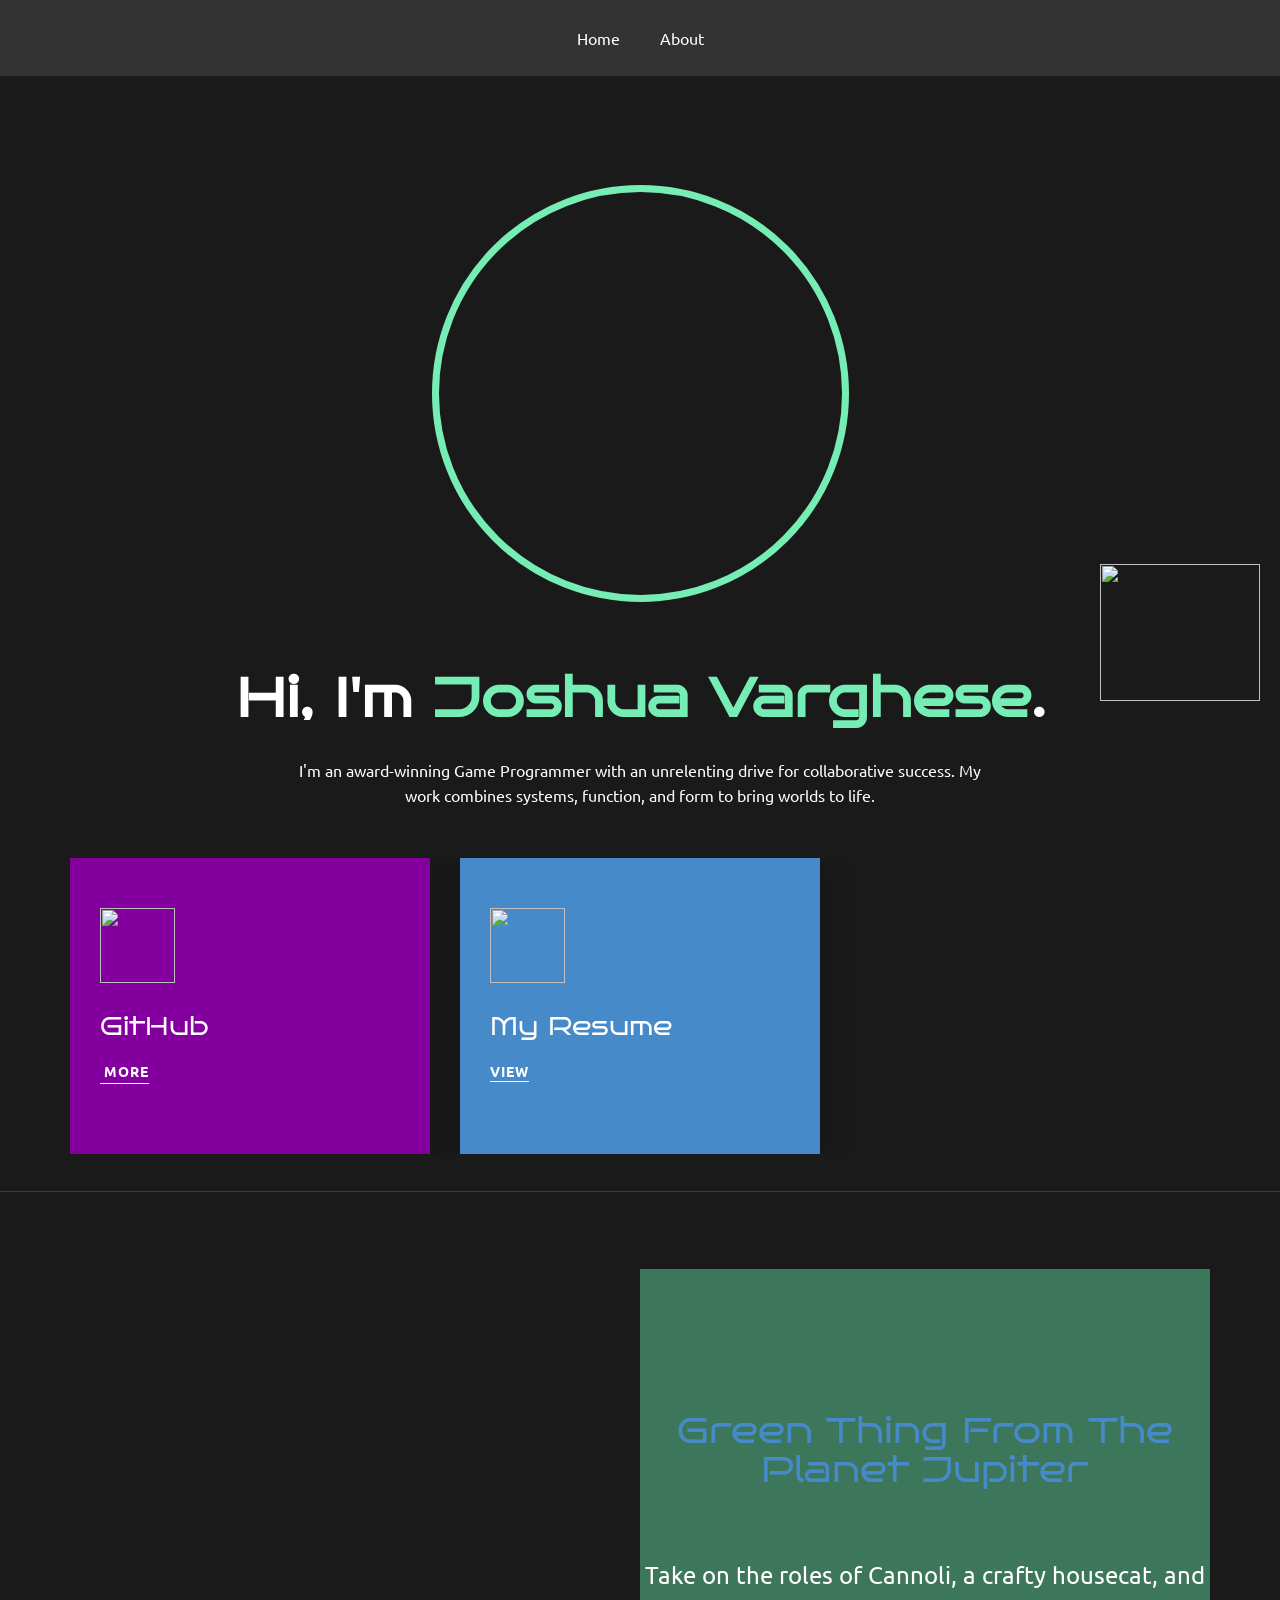
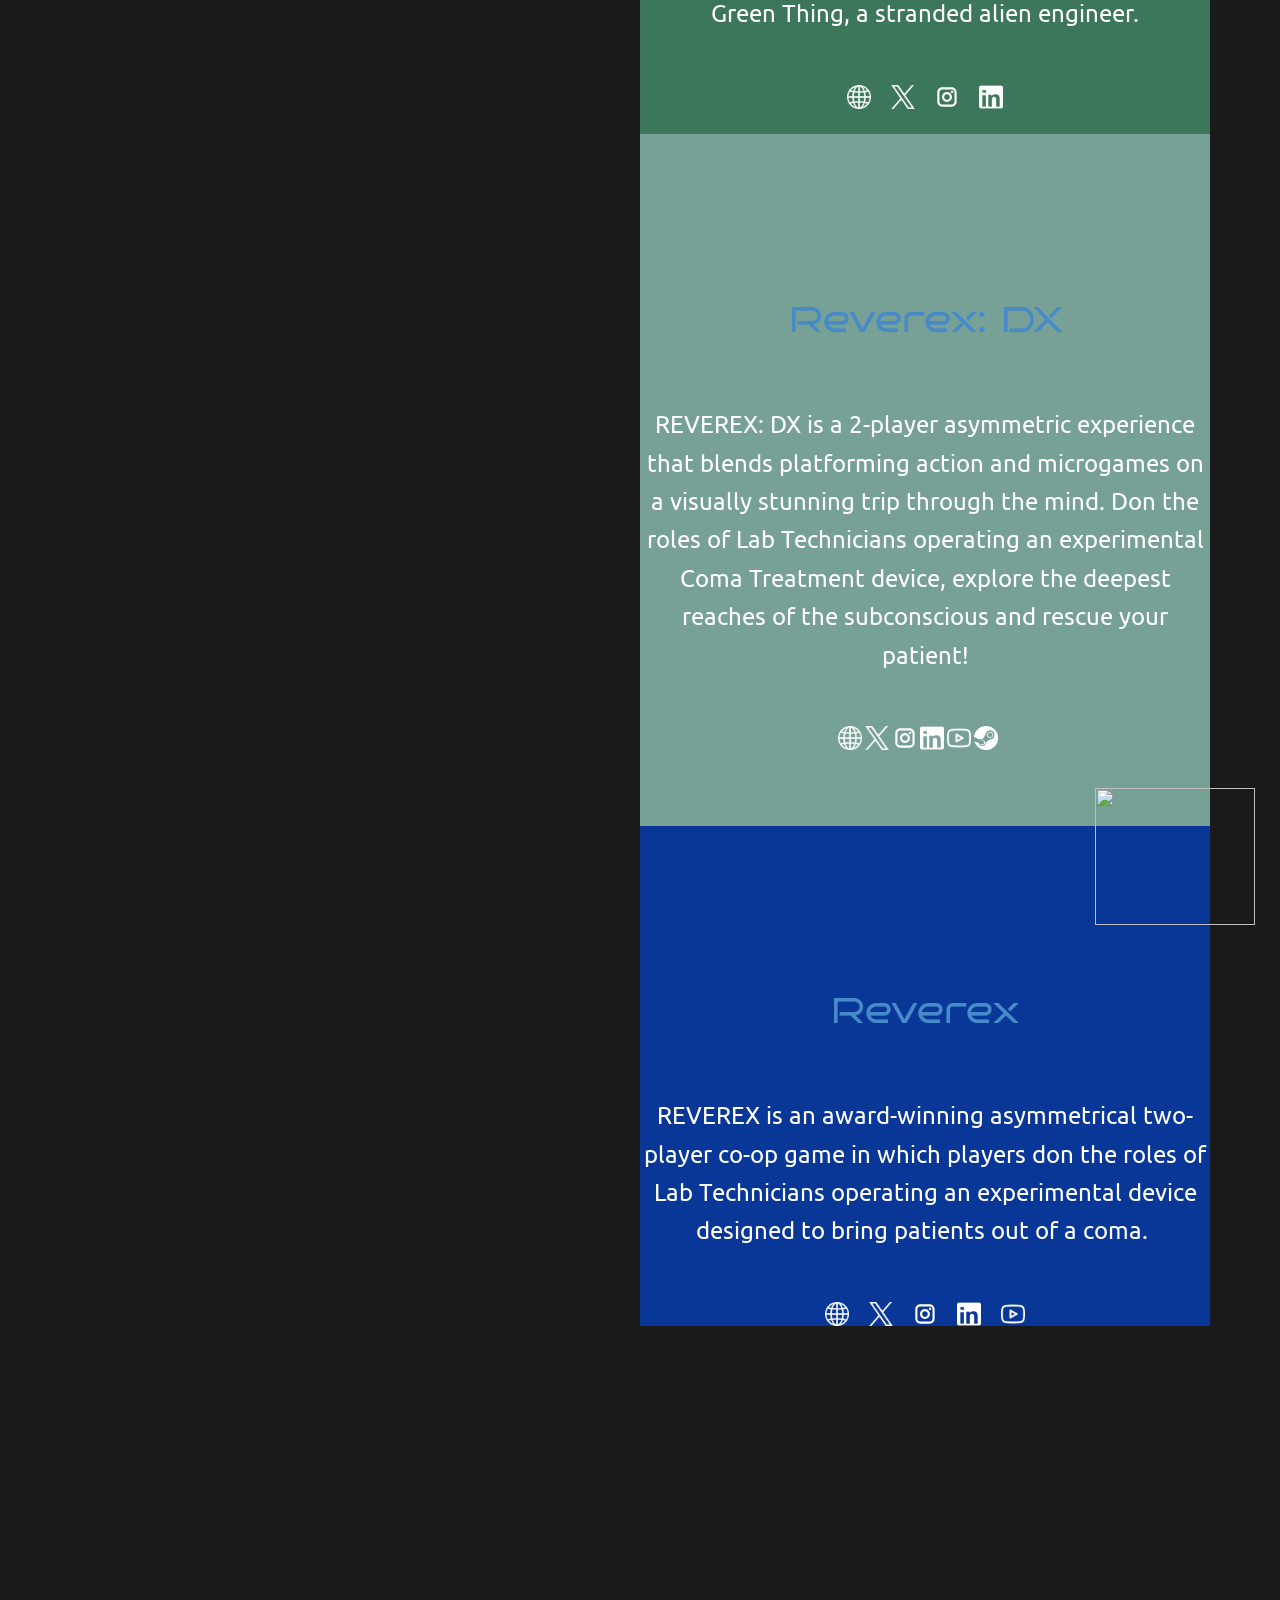
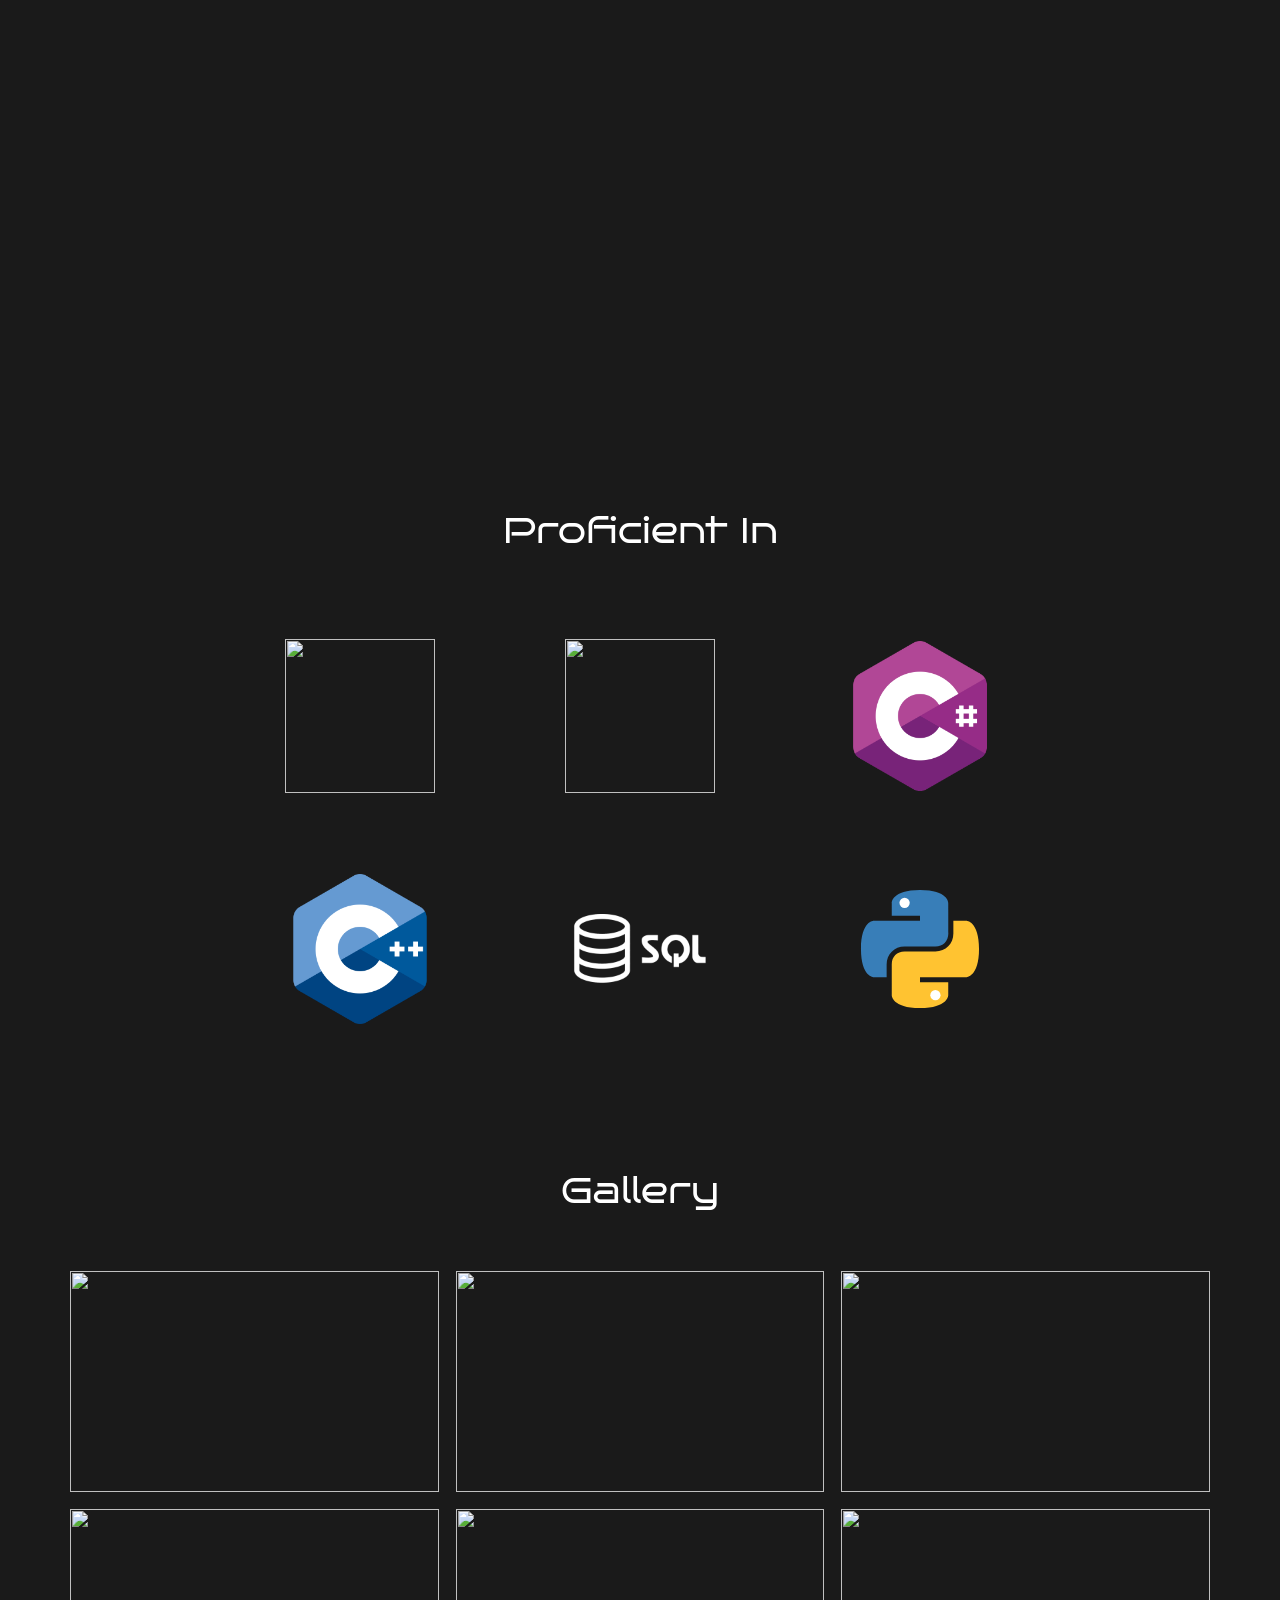
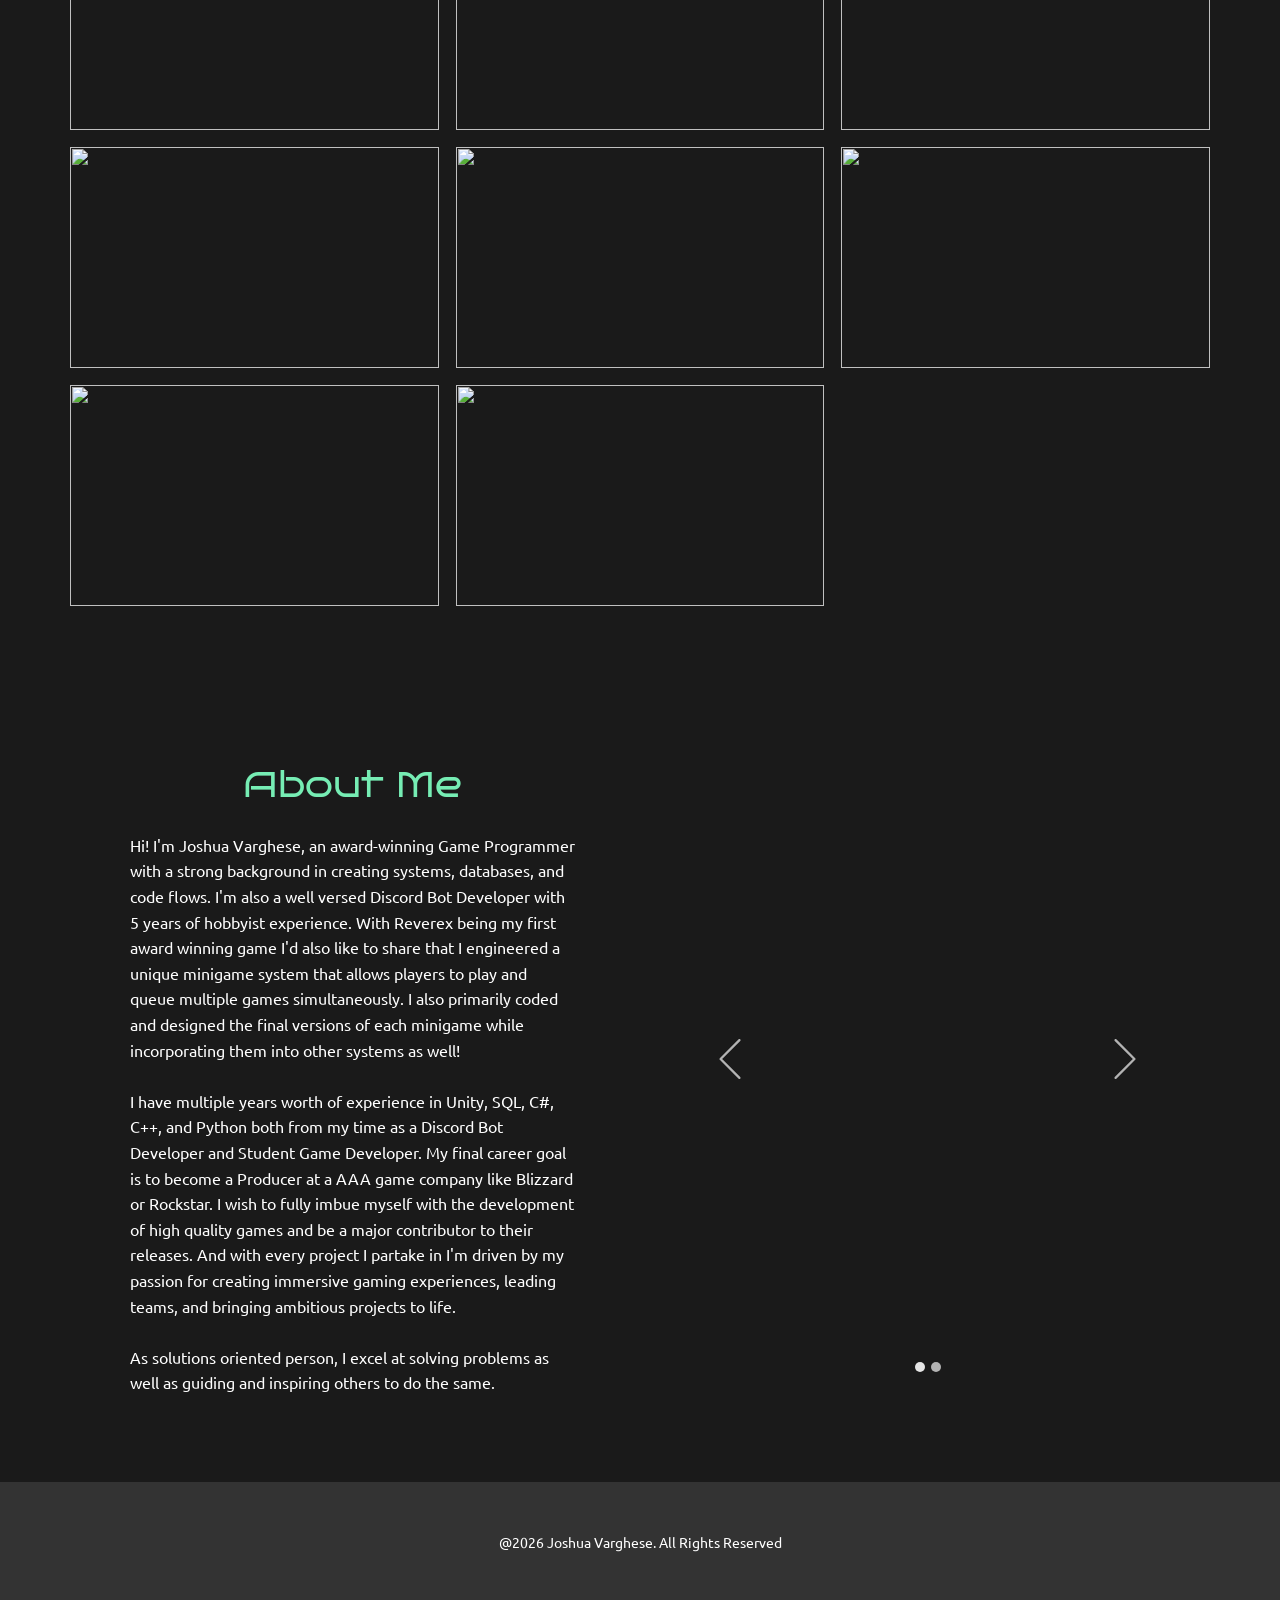
==== commit 58de3cc2: "Removed Animations" ====
--- a/index.html
+++ b/index.html
@@ -59,9 +59,9 @@
     <section class="skrollable u-align-center-lg u-align-center-md u-align-center-xl u-align-center-xs u-align-left-sm u-clearfix u-parallax u-shading u-section-1" id="carousel_4a3c" data-image-width="4032" data-image-height="3024">
       <div class="u-clearfix u-sheet u-sheet-1">
         <div class="u-border-7 u-border-palette-4-light-1 u-image u-image-circle u-image-1" data-image-width="900" data-image-height="1350" data-animation-name="customAnimationIn" data-animation-duration="1500" data-animation-delay="500"></div>
-        <h2 class="u-align-center u-text u-text-default u-text-1" data-animation-name="customAnimationIn" data-animation-duration="1000" data-animation-delay="0" data-animation-direction="" data-animation-out="0"><span class="u-text-body-alt-color">Hi, I'm&nbsp;</span><span class="u-text-palette-4-light-1">Joshua Varghese</span><span class="u-text-body-alt-color">.</span>
+        <h2 class="u-align-center u-text u-text-default u-text-1" data-animation-out="0"><span class="u-text-body-alt-color">Hi, I'm&nbsp;</span><span class="u-text-palette-4-light-1">Joshua Varghese</span><span class="u-text-body-alt-color">.</span>
         </h2>
-        <p class="u-align-center u-text u-text-white u-text-2" data-animation-name="flipIn" data-animation-duration="1000" data-animation-delay="0" data-animation-direction="X" data-animation-out="0"> I'm an award-winning Game Programmer with an unrelenting drive for collaborative success. My work combines systems, function, and form to bring worlds to life.</p>
+        <p class="u-align-center u-text u-text-white u-text-2" data-animation-out="0"> I'm an award-winning Game Programmer with an unrelenting drive for collaborative success. My work combines systems, function, and form to bring worlds to life.</p>
         <div class="u-expanded-width u-layout-horizontal u-list u-list-1">
           <div class="u-repeater u-repeater-1">
             <div class="u-align-left u-container-align-left u-container-style u-custom-color-16 u-custom-item u-list-item u-repeater-item u-shape-rectangle u-list-item-1">
--- a/index.css
+++ b/index.css
@@ -25,11 +25,6 @@
 .u-section-1 .u-text-1 {
   font-size: 3.4375rem;
   font-weight: 700;
-  --animation-custom_in-translate_x: 0px;
-  --animation-custom_in-translate_y: -300px;
-  --animation-custom_in-opacity: 0;
-  --animation-custom_in-rotate: 0deg;
-  --animation-custom_in-scale: 1;
   margin: 66px auto 0;
 }
 
@@ -40,7 +35,7 @@
 
 .u-section-1 .u-list-1 {
   margin-top: 49px;
-  margin-bottom: 37px;
+  margin-bottom: 38px;
 }
 
 .u-section-1 .u-repeater-1 {
@@ -132,6 +127,14 @@
 @media (max-width: 1399px) {
   .u-section-1 .u-image-1 {
     width: 417px;
+  }
+
+  .u-section-1 .u-text-1 {
+    --animation-custom_in-translate_x: 0px;
+    --animation-custom_in-translate_y: -300px;
+    --animation-custom_in-opacity: 0;
+    --animation-custom_in-rotate: 0deg;
+    --animation-custom_in-scale: 1;
   }
 
   .u-section-1 .u-repeater-1 {
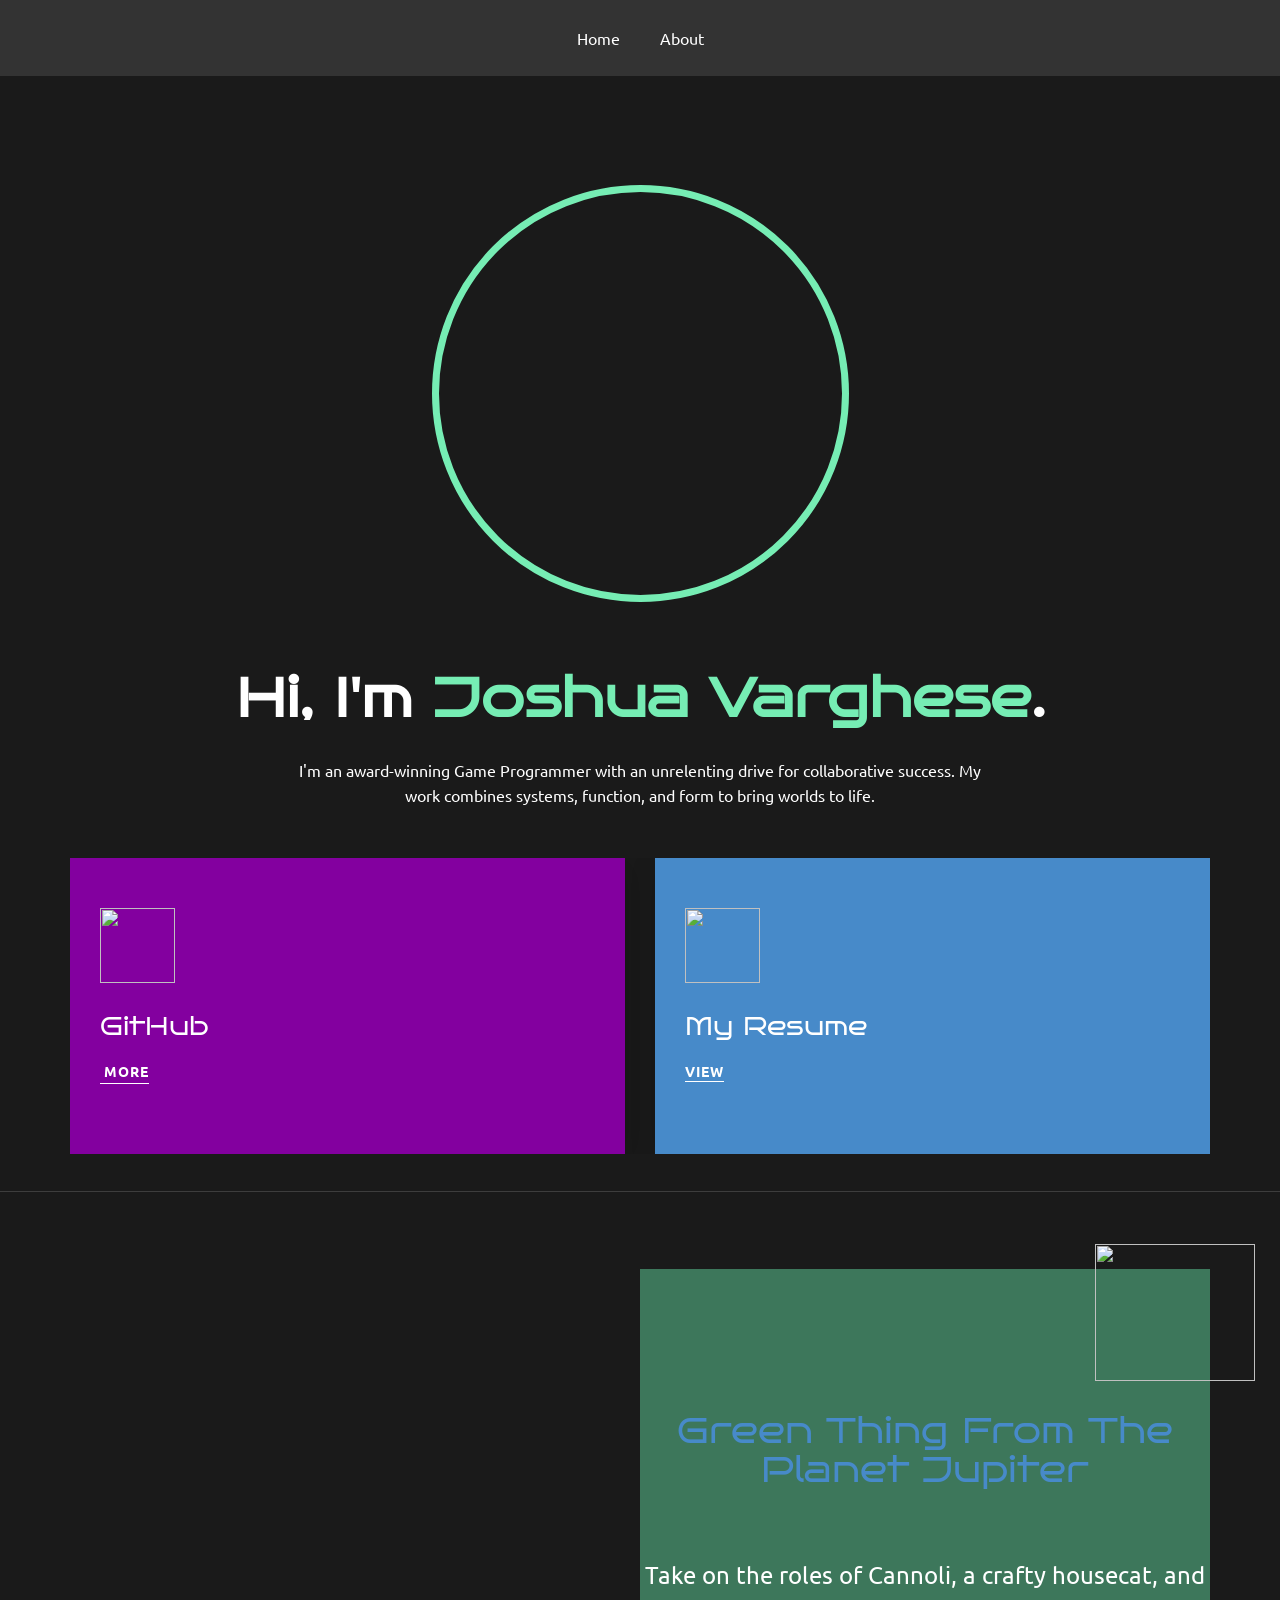
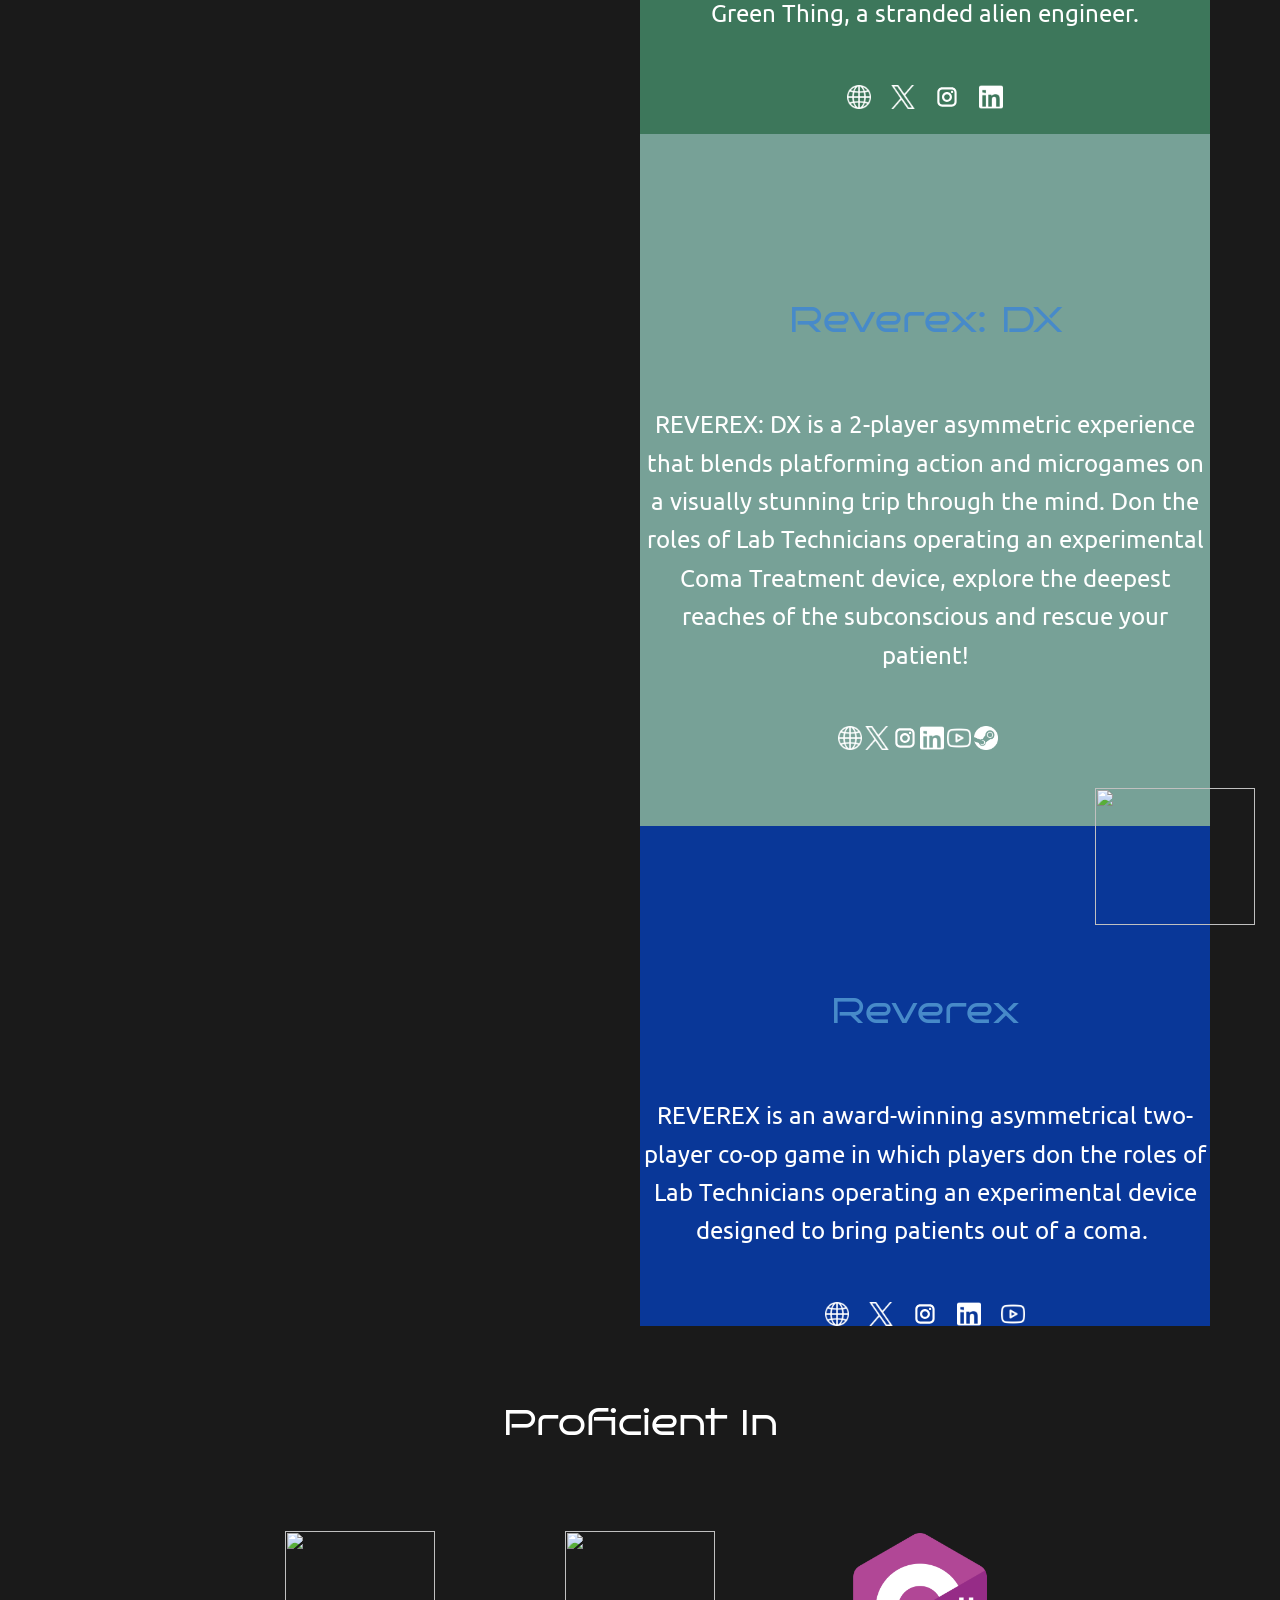
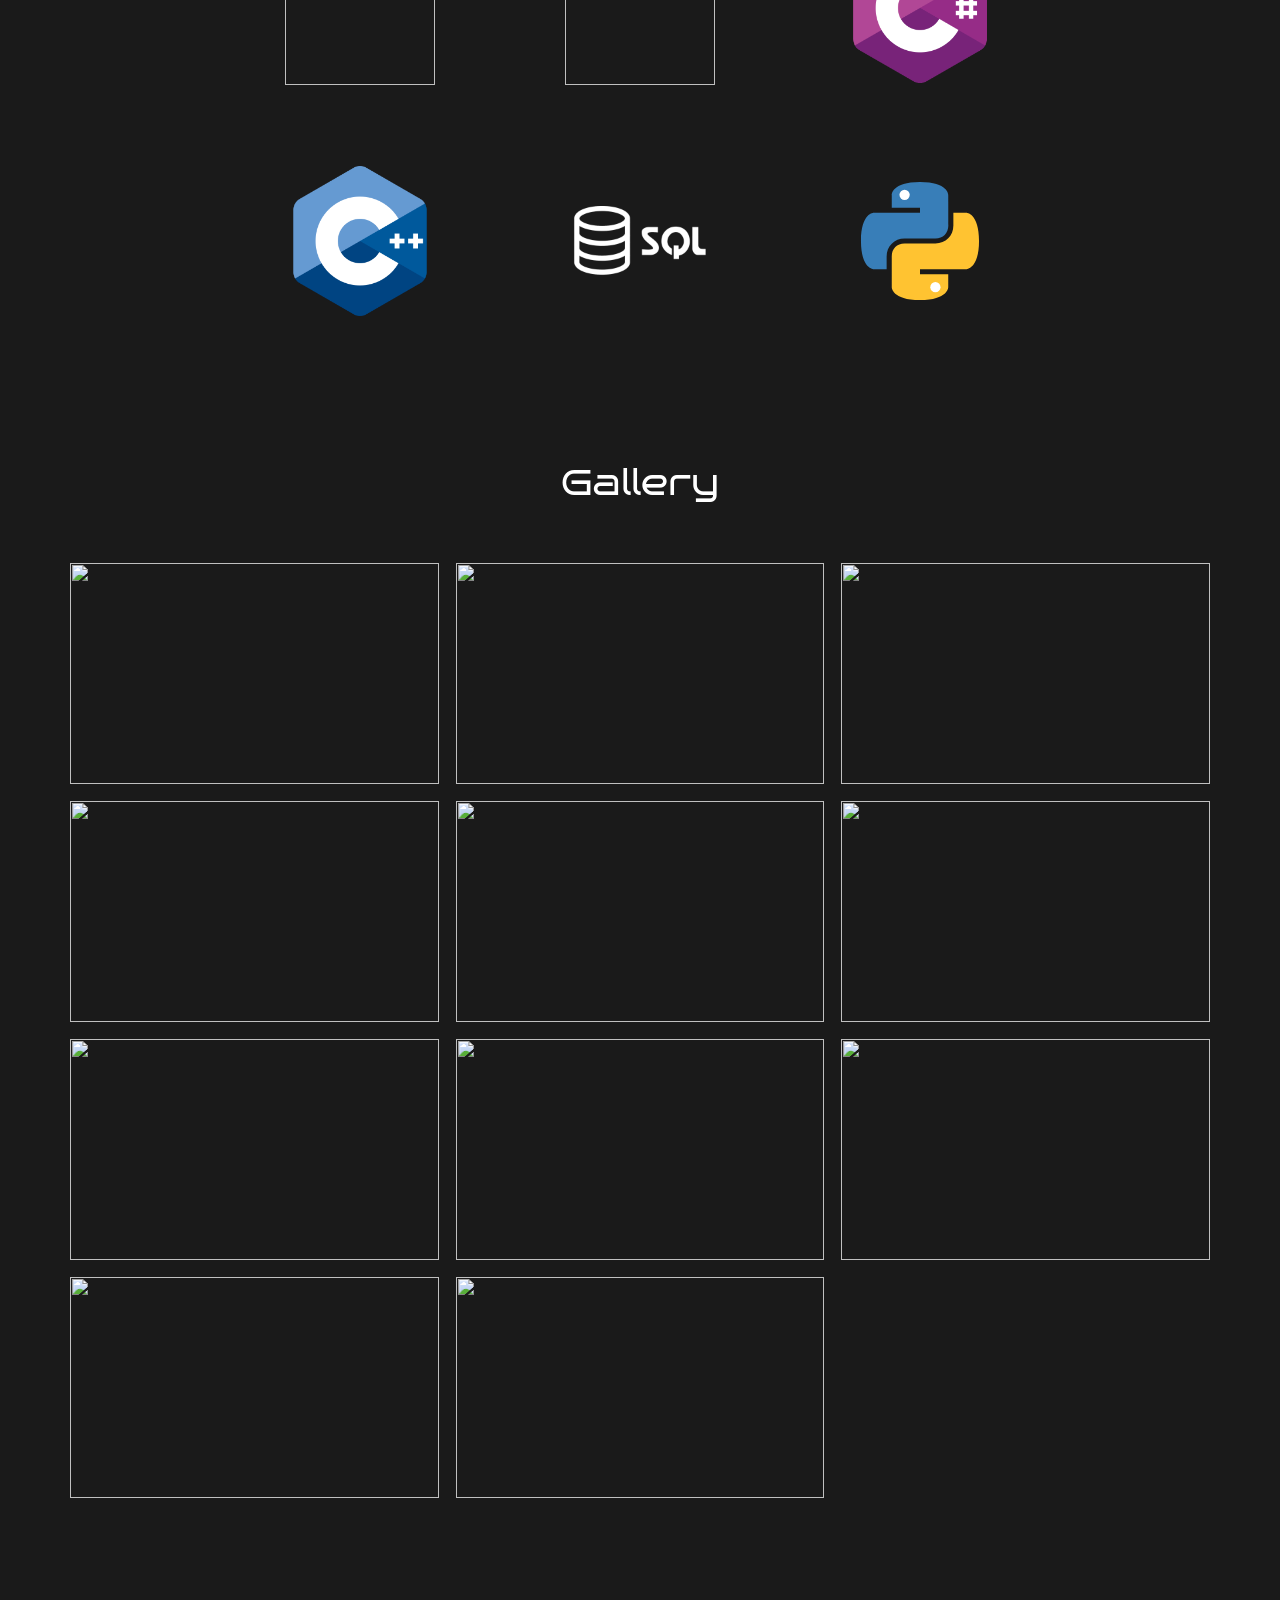
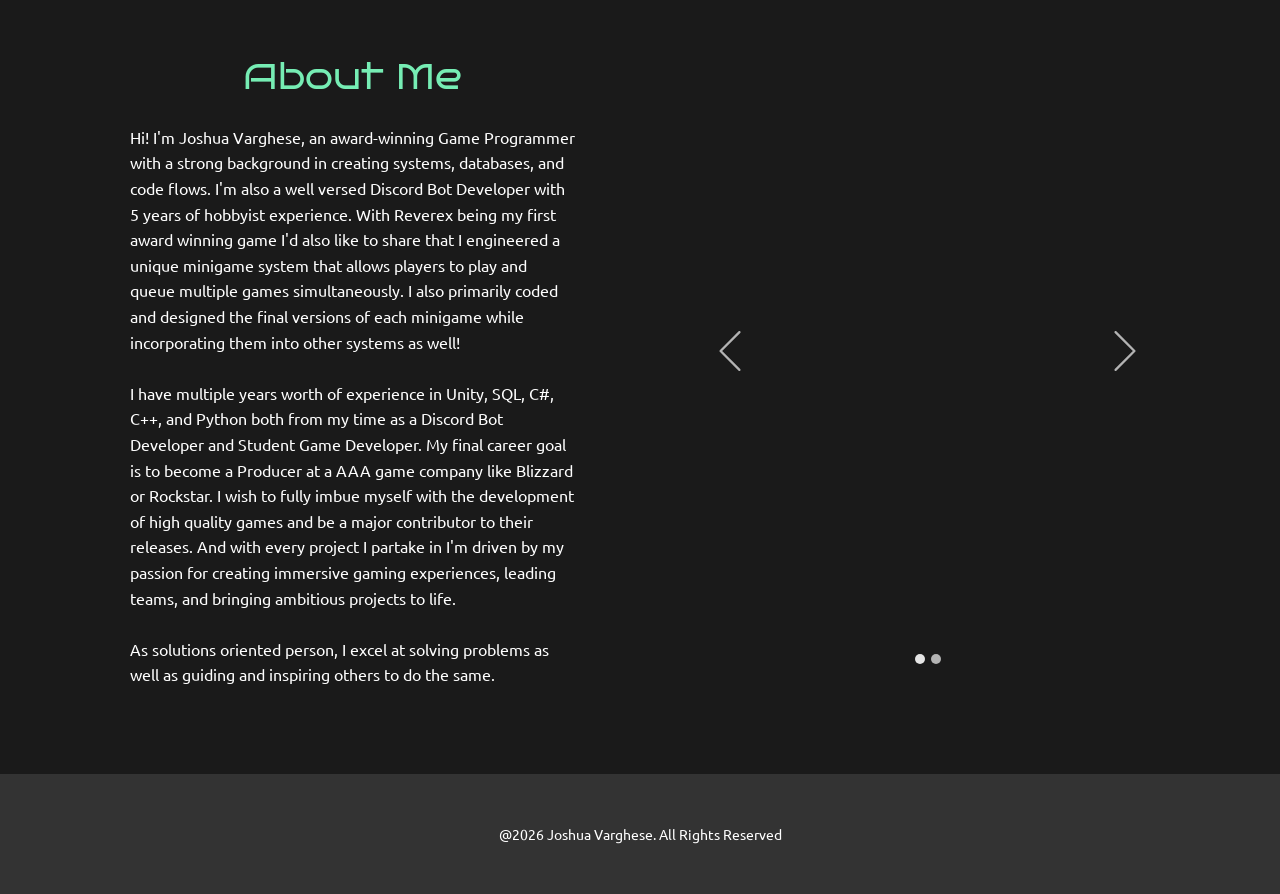
==== commit da86e128: "Removed more animations and adjusted margins" ====
--- a/index.html
+++ b/index.html
@@ -9,7 +9,7 @@
 <link rel="stylesheet" href="index.css" media="screen">
     <script class="u-script" type="text/javascript" src="jquery.js" defer=""></script>
     <script class="u-script" type="text/javascript" src="nicepage.js" defer=""></script>
-    <meta name="generator" content="Nicepage 8.2.5, nicepage.com">
+    <meta name="generator" content="Nicepage 8.3.6, nicepage.com">
     <meta name="referrer" content="origin">
     
     
@@ -39,8 +39,8 @@
             </a>
           </div>
           <div class="u-custom-menu u-nav-container">
-            <ul class="u-nav u-unstyled u-nav-1" role="menubar"><li class="u-nav-item" role="none"><a class="u-button-style u-nav-link u-text-active-palette-4-base u-text-body-alt-color u-text-hover-palette-4-light-1" href="/" style="padding: 10px 20px;" role="menuitem">Home</a>
-</li><li class="u-nav-item" role="none"><a class="u-button-style u-nav-link u-text-active-palette-4-base u-text-body-alt-color u-text-hover-palette-4-light-1" href="/#sec-56d8" data-page-id="295561083" style="padding: 10px 20px;" tabindex="-1" role="menuitem">About</a>
+            <ul class="u-nav u-unstyled u-nav-1" role="menubar"><li class="u-nav-item" role="none"><a class="u-button-style u-nav-link u-text-active-palette-4-base u-text-body-alt-color u-text-hover-palette-4-light-1 u-nav-link-2" href="/" role="menuitem">Home</a>
+</li><li class="u-nav-item" role="none"><a class="u-button-style u-nav-link u-text-active-palette-4-base u-text-body-alt-color u-text-hover-palette-4-light-1 u-nav-link-2" href="/#sec-56d8" data-page-id="295561083" tabindex="-1" role="menuitem">About</a>
 </li></ul>
           </div>
           <div class="u-custom-menu u-nav-container-collapse" id="b58a" role="region" aria-label="Menu panel">
@@ -58,7 +58,7 @@
       </div></header> 
     <section class="skrollable u-align-center-lg u-align-center-md u-align-center-xl u-align-center-xs u-align-left-sm u-clearfix u-parallax u-shading u-section-1" id="carousel_4a3c" data-image-width="4032" data-image-height="3024">
       <div class="u-clearfix u-sheet u-sheet-1">
-        <div class="u-border-7 u-border-palette-4-light-1 u-image u-image-circle u-image-1" data-image-width="900" data-image-height="1350" data-animation-name="customAnimationIn" data-animation-duration="1500" data-animation-delay="500"></div>
+        <div class="u-border-7 u-border-palette-4-light-1 u-image u-image-circle u-image-1" data-image-width="900" data-image-height="1350" data-animation-name="customAnimationIn" data-animation-duration="1000" data-animation-delay="0" data-animation-out="0"></div>
         <h2 class="u-align-center u-text u-text-default u-text-1" data-animation-out="0"><span class="u-text-body-alt-color">Hi, I'm&nbsp;</span><span class="u-text-palette-4-light-1">Joshua Varghese</span><span class="u-text-body-alt-color">.</span>
         </h2>
         <p class="u-align-center u-text u-text-white u-text-2" data-animation-out="0"> I'm an award-winning Game Programmer with an unrelenting drive for collaborative success. My work combines systems, function, and form to bring worlds to life.</p>
@@ -97,7 +97,7 @@
         </div>
       </div>
     </section>
-    <section class="u-align-center u-clearfix u-container-align-center u-grey-90 u-section-2" id="carousel_0283">
+    <section class="u-align-center u-clearfix u-container-align-center-xxl u-grey-90 u-section-2" id="carousel_0283">
       <div class="u-clearfix u-sheet u-sheet-1">
         <div class="data-layout-selected u-clearfix u-expanded-width u-gutter-0 u-layout-wrap u-layout-wrap-1">
           <div class="u-gutter-0 u-layout">
@@ -133,13 +133,10 @@
               </div>
               <div class="u-size-20">
                 <div class="u-layout-row">
-                  <div class="u-container-align-center u-container-style u-effect-hover-zoom u-layout-cell u-size-30 u-size-30-md u-layout-cell-3" data-href="/ReverexDX.html" data-page-id="808618556" data-image-width="300" data-image-height="450">
-                    <div class="u-background-effect">
-                      <div class="u-background-effect-image u-expanded u-image u-image-2" data-image-width="300" data-image-height="450" data-href="/ReverexDX.html" data-page-id="808618556"></div>
-                    </div>
+                  <div class="u-container-align-center u-container-style u-image u-layout-cell u-size-30 u-size-30-md u-image-2" data-href="/ReverexDX.html" data-page-id="808618556" data-image-width="300" data-image-height="450">
                     <div class="u-container-layout u-container-layout-3"></div>
                   </div>
-                  <div class="u-align-center u-container-style u-gradient u-layout-cell u-shape-rectangle u-size-30 u-size-30-md u-layout-cell-4">
+                  <div class="u-align-center u-container-align-center u-container-style u-gradient u-layout-cell u-shape-rectangle u-size-30 u-size-30-md u-layout-cell-4">
                     <div class="u-container-layout u-container-layout-4">
                       <h2 class="u-text u-text-body-alt-color u-text-4">
                         <a class="u-active-none u-border-none u-btn u-button-link u-button-style u-hover-none u-none u-text-palette-1-base u-btn-2" data-href="/ReverexDX.html" data-page-id="808618556" href="/ReverexDX.html">Reverex: DX</a>
@@ -173,10 +170,7 @@
               </div>
               <div class="u-size-20">
                 <div class="u-layout-row">
-                  <div class="u-align-center u-container-align-center u-container-style u-effect-hover-zoom u-layout-cell u-shape-round u-size-30 u-size-30-md u-layout-cell-5" data-href="/Reverex.html" data-page-id="5509143" data-image-width="447" data-image-height="671">
-                    <div class="u-background-effect">
-                      <div class="u-background-effect-image u-expanded u-image u-image-3" data-image-width="447" data-image-height="671" data-href="/Reverex.html" data-page-id="5509143"></div>
-                    </div>
+                  <div class="u-align-center u-container-align-center u-container-style u-image u-layout-cell u-shape-round u-size-30 u-size-30-md u-image-3" data-href="/Reverex.html" data-page-id="5509143" data-image-width="447" data-image-height="671">
                     <div class="u-container-layout u-container-layout-5"></div>
                   </div>
                   <div class="u-align-center u-container-align-center u-container-align-center-lg u-container-align-center-md u-container-align-center-sm u-container-align-center-xl u-container-align-center-xxl u-container-style u-layout-cell u-shading u-shape-rectangle u-size-30 u-size-30-md u-layout-cell-6">
@@ -378,10 +372,10 @@
               </div>
               <div class="u-align-center u-container-align-center u-container-style u-layout-cell u-right-cell u-size-30 u-size-xs-60 u-layout-cell-2" src="">
                 <div class="u-container-layout u-valign-middle u-container-layout-2" src="">
-                  <div data-interval="10000" data-u-ride="carousel" class="u-carousel u-expanded-width u-slider u-slider-1" id="carousel-ed8c" data-pause="false">
+                  <div data-interval="10000" data-u-ride="carousel" class="u-carousel u-expanded-width u-slider u-slider-1" id="carousel-14ba" data-pause="false">
                     <ol class="u-absolute-hcenter u-carousel-indicators u-carousel-indicators-1">
-                      <li data-u-target="#carousel-ed8c" class="u-active u-active-grey-10 u-grey-30 u-shape-circle" data-u-slide-to="0" style="width: 10px; height: 10px;"></li>
-                      <li data-u-target="#carousel-ed8c" class="u-active-grey-10 u-grey-30 u-shape-circle" data-u-slide-to="1" style="width: 10px; height: 10px;"></li>
+                      <li data-u-target="#carousel-14ba" class="u-active u-active-grey-10 u-grey-30 u-shape-circle" data-u-slide-to="0" style="width: 10px; height: 10px;"></li>
+                      <li data-u-target="#carousel-14ba" class="u-active-grey-10 u-grey-30 u-shape-circle" data-u-slide-to="1" style="width: 10px; height: 10px;"></li>
                     </ol>
                     <div class="u-carousel-inner" role="listbox">
                       <div class="u-active u-carousel-item u-container-align-center u-container-style u-image u-slide u-image-1" data-image-width="1588" data-image-height="4006">
@@ -391,11 +385,11 @@
                         <div class="u-container-layout u-container-layout-4"></div>
                       </div>
                     </div>
-                    <a class="u-absolute-vcenter u-carousel-control u-carousel-control-prev u-spacing-5 u-text-grey-30 u-carousel-control-1" href="#carousel-ed8c" role="button" data-u-slide="prev"><span aria-hidden="true">
+                    <a class="u-absolute-vcenter u-carousel-control u-carousel-control-prev u-spacing-5 u-text-grey-30 u-carousel-control-1" href="#carousel-14ba" role="button" data-u-slide="prev"><span aria-hidden="true">
                         <svg viewBox="0 0 477.175 477.175"><path d="M145.188,238.575l215.5-215.5c5.3-5.3,5.3-13.8,0-19.1s-13.8-5.3-19.1,0l-225.1,225.1c-5.3,5.3-5.3,13.8,0,19.1l225.1,225
                     c2.6,2.6,6.1,4,9.5,4s6.9-1.3,9.5-4c5.3-5.3,5.3-13.8,0-19.1L145.188,238.575z"></path></svg></span><span class="sr-only">Previous</span>
                     </a>
-                    <a class="u-absolute-vcenter u-carousel-control u-carousel-control-next u-spacing-5 u-text-grey-30 u-carousel-control-2" href="#carousel-ed8c" role="button" data-u-slide="next"><span aria-hidden="true">
+                    <a class="u-absolute-vcenter u-carousel-control u-carousel-control-next u-spacing-5 u-text-grey-30 u-carousel-control-2" href="#carousel-14ba" role="button" data-u-slide="next"><span aria-hidden="true">
                         <svg viewBox="0 0 477.175 477.175"><path d="M360.731,229.075l-225.1-225.1c-5.3-5.3-13.8-5.3-19.1,0s-5.3,13.8,0,19.1l215.5,215.5l-215.5,215.5
                     c-5.3,5.3-5.3,13.8,0,19.1c2.6,2.6,6.1,4,9.5,4c3.4,0,6.9-1.3,9.5-4l225.1-225.1C365.931,242.875,365.931,234.275,360.731,229.075z"></path></svg></span><span class="sr-only">Next</span>
                     </a>
--- a/nicepage.css
+++ b/nicepage.css
@@ -15189,6 +15189,9 @@
 .u-shape-square > .u-container-layout {
   border-radius: 0;
 }
+.u-shape-line {
+  height: auto !important;
+}
 .embed-responsive {
   position: relative;
   display: block;
@@ -15529,6 +15532,10 @@
 .u-post-tags {
   display: table;
 }
+.u-menu {
+  --dropdown-icon-vertical: url([data-uri]);
+  --dropdown-icon-horizonal: url([data-uri]);
+}
 .u-menu,
 .u-popupmenu-items {
   display: table;
@@ -15564,6 +15571,9 @@
   margin: 0;
   height: 100%;
 }
+:where(.u-nav-container > .u-nav > .u-nav-item > .u-nav-link) {
+  padding: 10px 20px;
+}
 .u-nav-popup.u-nav-item {
   height: auto;
 }
@@ -15877,6 +15887,8 @@
   visibility: hidden;
   pointer-events: none;
   max-height: 0;
+  padding-left: 1em;
+  text-align: left;
 }
 .u-nav-container-collapse .u-nav-popup .u-nav {
   box-shadow: none;
@@ -15888,26 +15900,28 @@
   visibility: visible;
   pointer-events: auto;
 }
-.u-dropdown-icon .u-nav-link:first-child:nth-last-child(2) {
+.u-dropdown-icon .u-nav-link:first-child:nth-last-child(2):after {
+  content: "";
+  background-repeat: no-repeat;
+  background-size: 50%;
+  background-position: 100% 50%;
+  min-width: 1.75em;
+  min-height: 1em;
+}
+.u-dropdown-icon .u-nav-container .u-nav-link:first-child:nth-last-child(2) {
   display: inline-flex;
   align-items: center;
-  gap: 5px;
-}
-.u-dropdown-icon .u-nav-link:first-child:nth-last-child(2):after {
-  content: "";
-  background-image: url([data-uri]);
-  background-repeat: no-repeat;
-  background-size: 100% auto;
-  background-position: 50% 50%;
-  min-width: 1em;
-  min-height: 1em;
+}
+.u-dropdown-icon .u-nav-container .u-nav-link:first-child:nth-last-child(2):after {
+  background-image: var(--dropdown-icon-vertical);
 }
 .u-dropdown-icon .u-nav-container .u-nav-popup .u-nav-link:first-child:nth-last-child(2) {
   display: flex;
-  justify-content: space-between;
+  justify-content: flex-start;
 }
 .u-dropdown-icon .u-nav-container .u-nav-popup .u-nav-link:first-child:nth-last-child(2):after {
-  background-image: url([data-uri]);
+  background-image: var(--dropdown-icon-horizonal);
+  margin-left: auto;
 }
 .u-spacing-100:not(.u-text) > li:not(:last-child) {
   margin-right: 100px;
@@ -18065,9 +18079,6 @@
 .menu-collapse a.u-nav-link {
   color: inherit;
 }
-.u-nav-container > .u-nav > .u-nav-item > .u-nav-link {
-  padding: 10px 20px;
-}
 .menu-collapse {
   display: none;
   border: none;
@@ -18112,6 +18123,7 @@
   bottom: 0 !important;
   position: fixed !important;
   overflow: hidden;
+  -webkit-clip-path: inset(0);
   width: 0;
 }
 .u-menu-close {
@@ -18153,6 +18165,17 @@
 }
 .u-sidenav .u-nav-link {
   background: transparent;
+}
+.u-dropdown-icon .u-nav-container-collapse .u-nav-link:first-child:nth-last-child(2) {
+  display: flex;
+  justify-content: flex-start;
+}
+.u-dropdown-icon .u-nav-container-collapse .u-nav-link:first-child:nth-last-child(2):after {
+  background-image: var(--dropdown-icon-horizonal);
+  margin-left: auto;
+}
+.u-dropdown-icon .u-nav-container-collapse .u-nav-link:first-child:nth-last-child(2)[aria-expanded="true"]:after {
+  background-image: var(--dropdown-icon-vertical);
 }
 .u-enable-responsive .menu-collapse {
   display: block;
@@ -19361,6 +19384,10 @@
 }
 .u-search-layout-icon input {
   display: none;
+}
+.u-search-layout-icon-input,
+.u-search-layout-input {
+  min-width: 100px;
 }
 .u-search-layout-input button {
   display: none;
@@ -20024,9 +20051,7 @@
   opacity: 1;
 }
 .pswp__button,
-.pswp__button--arrow--left:before,
-.pswp__button--arrow--right:before {
-  background: url('[data-uri]') 0 0 no-repeat;
+.pswp__buttonbase64,iVBORw0KGgoAAAANSUhEUgAAAQgAAABYCAYAAAAJD2m8AAAAGXRFWHRTb2Z0d2FyZQBBZG9iZSBJbWFnZVJlYWR5ccllPAAAAyZpVFh0WE1MOmNvbS5hZG9iZS54bXAAAAAAADw/eHBhY2tldCBiZWdpbj0i77u/[base64]/eHBhY2tldCBlbmQ9InIiPz4aKz4qAAAEPklEQVR42uzdz64TVRwH8NZcQ1hxTSRowIXxMRBCCIm8gq+gG+KKtS5U4kITLxv2PAOsIMBrsDDxH5GEuyOGxPE3ehpr77SdTm9nzpl+Pskv5dKW/mjnfHvOzPR2WlXVBKDJW54CQEAAAgIQEICAAAQEICAAAQEICEBAAAICQEAAAgIQEMAOHXS834nPiE/Dyjs0fK583X12YdZH236H6LGhl4/j4vOoK1Hno/6Iehp1FO09y22j2rRfv3IgX9OOL46A6KfXOsB/iPos6kXUg6jfo96Luhl1Iepu1K1o800GwdCpXwGRsfrF6VBVtcWruu39tw2INo89ZI9zPdyL+ivqTtTZhevOpr+vr7+XybbUqd+O26DqofYiIKoGu7jPKfd8OT3sd2tudyfd7vLA4dC5XwMx39pqidF1+t339L3L8mboJVE8/P24uB71YTzs6/m+5vuIH8/ExU9Rj+KvPx0wIBr7bbjdiX4tMUa2k3LbgdL3ur7L42Wwc7IebA9XDbbU558xwB7GH2/olywCgl7UO/R+bZrRNMzAfol6N9d+G0I3h34REEWrjwK8vzi4FpcYycWolzn2u0QO/dKCE6Xy9Sjq5uLRgCVr+k+inuiXLALCUYxeHKVp+1dLpukzX6bbHQ28LTX22yCXfmk5eBzmzDMg6h5+TOcNfL3kvIJv0/VVJttSp34dTnSY88Tg2+b+24ZFm8fO5EzKt+Pi+8n/z0z8La31Z2cmTlqu+7Pt12HOfDnVOuOAmOtl9tmGq5N/9/6/TGv4fz7bMP/cltivgBAQAqKn/1cpPS9sD1NDcUQBUciY2cf9SdW0oBdn1q8ZRL4c5hxT2heW3FPvNAICEBCAgAAEBICAAAQEICAAAQEICEBAAAICEBCAgAAEBCAgAAQEICCA0zHab9Ya+teY+WVJmEEAAgIQEAACAhAQo1cV8IUSlS+9EBAMN/ByHoAl9IiAGKX5L53JcQCW9lWACAghIRwQEEJCOHBaDjwF+e9n2PQ+Qw3MxX436F+QjHUGsclGPOA7XLWiDtNtDlfcBswguoZDm3etTW7LZlP0XKb19WN36cVBjpHOINqufzNal76TprPzdZyuO04/fxD1vMRlSA7Bm/vRFXpeYqzbIArbaXUp6nHURyWERK7PrZAQEK02iMLD4ZpwEBICYkcbxAjC4ecS9k/k/NyW0CM9BcSyDaHwcJjtp8h6AJYQZAiIEhU3c4BiA2LdTsoM3V4TDoeT/86TgL1zsItwmE0rCzj34Yt0+c2SmcOruaUG7J1plzf4xbG+aofkUDsrF8/6TZf1eRDHm/wzXQPC0rvza8WYlhjrAsDhLtjTgGg7OxASsIf7IGbn3rdZOmxy2x065yWHHe+DKHGZu+3zZFPBEgPgtJYYJc2UvNRgBgEICEBAAAICEBCAgAAEBCAgAAEBICAAAQEICGCX/hZgANzhlTFY6SDTAAAAAElFTkSuQmCC') 0 0 no-repeat;
   background-size: 264px 88px;
   width: 44px;
   height: 44px;
@@ -20034,9 +20059,7 @@
 @media (-webkit-min-device-pixel-ratio: 1.1), (-webkit-min-device-pixel-ratio: 1.09375), (min-resolution: 105dpi), (min-resolution: 1.1dppx) {
   /* Serve SVG sprite if browser supports SVG and resolution is more than 105dpi */
   .pswp--svg .pswp__button,
-  .pswp--svg .pswp__button--arrow--left:before,
-  .pswp--svg .pswp__button--arrow--right:before {
-    background-image: url('[data-uri]');
+  .pswp--svg .pswp__buttonbase64,[base64]');
   }
   .pswp--svg .pswp__button--arrow--left,
   .pswp--svg .pswp__button--arrow--right {
@@ -20092,21 +20115,17 @@
 .pswp__button--arrow--right {
   right: 0;
 }
-.pswp__button--arrow--left:before,
-.pswp__button--arrow--right:before {
-  content: '';
+.pswp__button
   top: 35px;
   background-color: rgba(0, 0, 0, 0.3);
   height: 30px;
   width: 32px;
   position: absolute;
 }
-.pswp__button--arrow--left:before {
-  left: 6px;
+.pswp__button
   background-position: -138px -44px;
 }
-.pswp__button--arrow--right:before {
-  right: 6px;
+.pswp__button
   background-position: -94px -44px;
 }
 /*
@@ -20182,8 +20201,7 @@
 .pswp--touch .pswp__share-tooltip a {
   padding: 16px 12px;
 }
-a.pswp__share--facebook:before {
-  content: '';
+a.pswp__share
   display: block;
   width: 0;
   height: 0;
@@ -20196,23 +20214,18 @@
   -moz-pointer-events: none;
   pointer-events: none;
 }
-a.pswp__share--facebook:hover {
-  background: #3E5C9A;
+a.pswp__share
   color: #FFF;
 }
-a.pswp__share--facebook:hover:before {
-  border-bottom-color: #3E5C9A;
-}
-a.pswp__share--twitter:hover {
-  background: #55ACEE;
+a.pswp__share
+}
+a.pswp__share
   color: #FFF;
 }
-a.pswp__share--pinterest:hover {
-  background: #CCC;
+a.pswp__share
   color: #CE272D;
 }
-a.pswp__share--download:hover {
-  background: #DDD;
+a.pswp__share
 }
 /*
 
@@ -23620,8 +23633,7 @@
   z-index: 1060;
   padding: 1px;
 }
-.iti--container:hover {
-  cursor: pointer;
+.iti
 }
 .iti-mobile .iti--container {
   top: 30px;
@@ -45940,86 +45952,6 @@
         }
 
         
-        
-        .u-custom-color-21,
-        .u-body.u-custom-color-21,
-        section.u-custom-color-21:before,
-        .u-custom-color-21 > .u-audio-main-layout-wrapper:before,
-        .u-custom-color-21 > .u-container-layout:before,
-        .u-custom-color-21 > .u-inner-container-layout:before,
-        .u-custom-color-21.u-sidenav:before,
-        .u-container-layout.u-container-layout.u-custom-color-21:before,
-        .u-table-alt-custom-color-21 tr:nth-child(even)
-        {
-            color: #ffffff;
-            background-color: #093798;
-
-        }
-
-        .u-input.u-custom-color-21,
-        .u-field-input.u-custom-color-21,
-        .u-button-style.u-custom-color-21,
-        .u-button-style.u-custom-color-21[class*="u-border-"]
-        {
-            color: #ffffff !important;
-            background-color: #093798 !important;
-        }
-
-        .u-button-style.u-custom-color-21:hover,
-        .u-button-style.u-custom-color-21[class*="u-border-"]:hover,
-        .u-button-style.u-custom-color-21:focus,
-        .u-button-style.u-custom-color-21[class*="u-border-"]:focus,
-        .u-button-style.u-button-style.u-custom-color-21:active,
-        .u-button-style.u-button-style.u-custom-color-21[class*="u-border-"]:active,
-        .u-button-style.u-button-style.u-custom-color-21.active,
-        .u-button-style.u-button-style.u-custom-color-21[class*="u-border-"].active,
-        li.active > .u-button-style.u-button-style.u-custom-color-21,
-        li.active > .u-button-style.u-button-style.u-custom-color-21[class*="u-border-"]
-        {
-            color: #ffffff !important;
-            background-color: #083189 !important;
-        }
-
-        /* hover */
-        .u-hover-custom-color-21:hover,
-        .u-hover-custom-color-21[class*="u-border-"]:hover,
-        .u-hover-custom-color-21:focus,
-        .u-hover-custom-color-21[class*="u-border-"]:focus,
-        a.u-button-style.u-hover-custom-color-21:hover,
-        a.u-button-style.u-hover-custom-color-21.hover,
-        a.u-button-style.u-hover-custom-color-21[class*="u-border-"]:hover,
-        a.u-button-style.u-hover-custom-color-21[class*="u-border-"].hover,
-        a.u-button-style:hover > .u-hover-custom-color-21,
-        a.u-button-style:hover > .u-hover-custom-color-21[class*="u-border-"],
-        a.u-button-style.u-hover-custom-color-21:focus,
-        a.u-button-style.u-hover-custom-color-21[class*="u-border-"]:focus
-        {
-            color: #ffffff !important;
-            background-color: #093798 !important;
-        }
-
-        /* active */
-        .u-active-custom-color-21.u-active.u-active,
-        .u-active-custom-color-21[class*="u-border-"].u-active.u-active,
-        a.u-button-style.u-button-style.u-active-custom-color-21:active,
-        a.u-button-style.u-button-style.u-active-custom-color-21[class*="u-border-"]:active,
-        a.u-button-style.u-button-style.u-active-custom-color-21.active,
-        a.u-button-style.u-button-style.u-active-custom-color-21[class*="u-border-"].active,
-        a.u-button-style.u-button-style.active > .u-active-custom-color-21,
-        a.u-button-style.u-button-style.active > .u-active-custom-color-21[class*="u-border-"],
-        li.active > a.u-button-style.u-button-style.u-active-custom-color-21,
-        li.active > a.u-button-style.u-button-style.u-active-custom-color-21[class*="u-border-"],
-        input.u-field-input.u-field-input.u-active-custom-color-21:checked
-        {
-            color: #ffffff !important;
-            background-color: #093798 !important;
-        }
-
-        a.u-link.u-hover-custom-color-21:hover {
-            color: #093798 !important;
-        }
-
-        
 
         
         .u-border-custom-color-16,
@@ -46247,63 +46179,6 @@
         .u-link.u-border-custom-color-20[class*="u-border-"]:hover
         {
             border-color: #89a6c1 !important;
-        }
-        
-        
-        .u-border-custom-color-21,
-        .u-border-custom-color-21.u-input,
-        .u-border-custom-color-21.u-field-input.u-field-input,
-        .u-separator-custom-color-21:after
-        {
-            border-color: #093798;
-            stroke: #093798;
-        }
-
-        .u-button-style.u-border-custom-color-21
-        {
-            border-color: #093798 !important;
-            color: #093798 !important;
-            background-color: transparent !important;
-        }
-
-        .u-button-style.u-border-custom-color-21:hover,
-        .u-button-style.u-border-custom-color-21:focus
-        {
-            border-color: transparent !important;
-            color: #083189 !important;
-            background-color: transparent !important;
-        }
-
-        .u-border-hover-custom-color-21:hover,
-        .u-border-hover-custom-color-21:focus,
-        a.u-button-style.u-border-hover-custom-color-21:hover,
-        a.u-button-style:hover > .u-border-hover-custom-color-21,
-        a.u-button-style.u-border-hover-custom-color-21:focus
-        {
-            color: #093798 !important;
-            border-color: #093798 !important;
-        }
-
-
-        .u-border-active-custom-color-21.u-active.u-active,
-        a.u-button-style.u-button-style.u-border-active-custom-color-21:active,
-        a.u-button-style.u-button-style.u-border-active-custom-color-21.active,
-        a.u-button-style.u-button-style.active > .u-border-active-custom-color-21,
-        li.active > a.u-button-style.u-button-style.u-border-active-custom-color-21,
-        input.u-field-input.u-field-input.u-border-active-custom-color-21:checked
-        {
-            color: #093798 !important;
-            border-color: #093798 !important;
-        }
-
-        .u-link.u-border-custom-color-21[class*="u-border-"]
-        {
-            border-color: #093798 !important;
-        }
-
-        .u-link.u-border-custom-color-21[class*="u-border-"]:hover
-        {
-            border-color: #083189 !important;
         }
         
 
@@ -46669,97 +46544,6 @@
         a.u-link.u-text-hover-custom-color-20:hover
         {
             color: #a1b8ce !important;
-        }
-        
-        
-        .u-text-custom-color-21,
-        .u-input.u-text-custom-color-21,
-        .u-input.u-text-custom-color-21[class*="u-border-"],
-        li.active > a.u-button-style.u-text-custom-color-21,
-        li.active > a.u-button-style.u-text-custom-color-21[class*="u-border-"],
-        a.u-button-style.u-text-custom-color-21,
-        a.u-button-style.u-text-custom-color-21[class*="u-border-"]
-        {
-            color: #093798 !important;
-            
-            
-            
-        }
-
-        a.u-button-style.u-text-custom-color-21:hover,
-        a.u-button-style.u-text-custom-color-21[class*="u-border-"]:hover,
-        a.u-button-style.u-text-custom-color-21:focus,
-        a.u-button-style.u-text-custom-color-21[class*="u-border-"]:focus,
-        a.u-button-style.u-button-style.u-text-custom-color-21:active,
-        a.u-button-style.u-button-style.u-text-custom-color-21[class*="u-border-"]:active,
-        a.u-button-style.u-button-style.u-text-custom-color-21.active,
-        a.u-button-style.u-button-style.u-text-custom-color-21[class*="u-border-"].active
-        {
-            color: #083189 !important;
-        }
-
-        /* hover */
-        a.u-button-style:hover > .u-text-hover-custom-color-21,
-        a.u-button-style:hover > .u-text-hover-custom-color-21[class*="u-border-"],
-        a.u-button-style.u-button-style.u-text-hover-custom-color-21:hover,
-        a.u-button-style.u-button-style.u-text-hover-custom-color-21[class*="u-border-"]:hover,
-        a.u-button-style.u-button-style.u-button-style.u-text-hover-custom-color-21.active,
-        a.u-button-style.u-button-style.u-button-style.u-text-hover-custom-color-21[class*="u-border-"].active,
-        a.u-button-style.u-button-style.u-button-style.u-text-hover-custom-color-21:active,
-        a.u-button-style.u-button-style.u-button-style.u-text-hover-custom-color-21[class*="u-border-"]:active,
-        a.u-button-style.u-button-style.u-text-hover-custom-color-21:focus,
-        a.u-button-style.u-button-style.u-text-hover-custom-color-21[class*="u-border-"]:focus,
-        :not(.level-2) > .u-nav > .u-nav-item > a.u-nav-link.u-text-hover-custom-color-21:hover,
-        .u-text-hover-custom-color-21.u-language-url:hover,
-        .u-text-hover-custom-color-21 .u-language-url:hover,
-        .u-text-hover-custom-color-21.u-carousel-control:hover,
-        .u-text-hover-custom-color-21.u-gallery-nav:hover,
-        .u-popupmenu-items.u-text-hover-custom-color-21 .u-nav-link:hover,
-        .u-calendar-time-list .u-calendar-time-slot.u-text-hover-custom-color-21:hover
-        {
-            color: #093798 !important;
-        }
-
-        /* active */
-        a.u-button-style.u-button-style.u-button-style.u-button-style.u-text-active-custom-color-21:active,
-        a.u-button-style.u-button-style.u-button-style.u-button-style.u-text-active-custom-color-21[class*="u-border-"]:active,
-        a.u-button-style.u-button-style.u-button-style.u-button-style.u-text-active-custom-color-21.active,
-        a.u-button-style.u-button-style.u-button-style.u-button-style.u-text-active-custom-color-21[class*="u-border-"].active,
-        a.u-button-style.u-button-style.active > .u-text-active-custom-color-21,
-        a.u-button-style.u-button-style.active > .u-text-active-custom-color-21[class*="u-border-"],
-        :not(.level-2) > .u-nav > .u-nav-item > a.u-nav-link.u-nav-link.u-text-active-custom-color-21.active,
-        .u-popupmenu-items.u-popupmenu-items.u-text-active-custom-color-21 .u-nav-link.active,
-        .u-calendar-time-list .u-calendar-time-slot.u-text-active-custom-color-21.u-active
-        {
-            color: #093798 !important;
-        }
-
-        .u-text-custom-color-21 .u-svg-link {
-            fill: #093798;
-        }
-
-        .u-text-hover-custom-color-21:hover .u-svg-link,
-        .u-text-hover-custom-color-21:focus .u-svg-link,
-        .u-button-style:hover > .u-text-hover-custom-color-21 .u-svg-link
-        {
-            fill: #093798;
-        }
-
-        .u-text-active-custom-color-21:active .u-svg-link.u-svg-link,
-        .u-button-style.u-button-style:active > .u-text-active-custom-color-21 .u-svg-link,
-        .u-button-style.u-button-style.active > .u-text-active-custom-color-21 .u-svg-link
-        {
-            fill: #093798;
-        }
-
-        .u-link.u-text-custom-color-21:hover
-        {
-            color: #083189 !important;
-        }
-
-        a.u-link.u-text-hover-custom-color-21:hover
-        {
-            color: #093798 !important;
         }
 
         .u-body
@@ -47138,15 +46922,15 @@
         /** color-rules **/
 
         /** alt-color-rules **/
-        :where(.u-custom-color-16, .u-custom-color-17, .u-custom-color-19, .u-custom-color-20, .u-custom-color-21, .u-body-color, .u-palette-1-base, .u-palette-1-dark-3, .u-palette-1-dark-2, .u-palette-1-dark-1, .u-palette-1, .u-palette-1-light-1, .u-palette-2-base, .u-palette-2-dark-3, .u-palette-2-dark-2, .u-palette-2-dark-1, .u-palette-2, .u-palette-2-light-1, .u-palette-3-dark-3, .u-palette-3-dark-2, .u-palette-3-dark-1, .u-palette-4-base, .u-palette-4-dark-3, .u-palette-4-dark-2, .u-palette-4-dark-1, .u-palette-5-dark-3, .u-palette-5-dark-2, .u-palette-5-dark-1, .u-palette-5, .u-grey-40, .u-grey-30, .u-grey-90, .u-grey-80, .u-grey-75, .u-black, .u-grey-70, .u-grey-60, .u-grey-50, .u-grey-dark-3, .u-grey-dark-2, .u-grey-dark-1, .u-grey, .u-shading) a, :where(.u-overlap-contrast .u-header) a:not(.u-nav-link):not(.u-btn)
+        :where(.u-custom-color-16, .u-custom-color-17, .u-custom-color-19, .u-custom-color-20, .u-body-color, .u-palette-1-base, .u-palette-1-dark-3, .u-palette-1-dark-2, .u-palette-1-dark-1, .u-palette-1, .u-palette-1-light-1, .u-palette-2-base, .u-palette-2-dark-3, .u-palette-2-dark-2, .u-palette-2-dark-1, .u-palette-2, .u-palette-2-light-1, .u-palette-3-dark-3, .u-palette-3-dark-2, .u-palette-3-dark-1, .u-palette-4-base, .u-palette-4-dark-3, .u-palette-4-dark-2, .u-palette-4-dark-1, .u-palette-5-dark-3, .u-palette-5-dark-2, .u-palette-5-dark-1, .u-palette-5, .u-grey-40, .u-grey-30, .u-grey-90, .u-grey-80, .u-grey-75, .u-black, .u-grey-70, .u-grey-60, .u-grey-50, .u-grey-dark-3, .u-grey-dark-2, .u-grey-dark-1, .u-grey, .u-shading) a, :where(.u-overlap-contrast .u-header) a:not(.u-nav-link):not(.u-btn)
         {
         color: #adcce9;
         }
-        :where(.u-custom-color-16, .u-custom-color-17, .u-custom-color-19, .u-custom-color-20, .u-custom-color-21, .u-body-color, .u-palette-1-base, .u-palette-1-dark-3, .u-palette-1-dark-2, .u-palette-1-dark-1, .u-palette-1, .u-palette-1-light-1, .u-palette-2-base, .u-palette-2-dark-3, .u-palette-2-dark-2, .u-palette-2-dark-1, .u-palette-2, .u-palette-2-light-1, .u-palette-3-dark-3, .u-palette-3-dark-2, .u-palette-3-dark-1, .u-palette-4-base, .u-palette-4-dark-3, .u-palette-4-dark-2, .u-palette-4-dark-1, .u-palette-5-dark-3, .u-palette-5-dark-2, .u-palette-5-dark-1, .u-palette-5, .u-grey-40, .u-grey-30, .u-grey-90, .u-grey-80, .u-grey-75, .u-black, .u-grey-70, .u-grey-60, .u-grey-50, .u-grey-dark-3, .u-grey-dark-2, .u-grey-dark-1, .u-grey) a:hover
+        :where(.u-custom-color-16, .u-custom-color-17, .u-custom-color-19, .u-custom-color-20, .u-body-color, .u-palette-1-base, .u-palette-1-dark-3, .u-palette-1-dark-2, .u-palette-1-dark-1, .u-palette-1, .u-palette-1-light-1, .u-palette-2-base, .u-palette-2-dark-3, .u-palette-2-dark-2, .u-palette-2-dark-1, .u-palette-2, .u-palette-2-light-1, .u-palette-3-dark-3, .u-palette-3-dark-2, .u-palette-3-dark-1, .u-palette-4-base, .u-palette-4-dark-3, .u-palette-4-dark-2, .u-palette-4-dark-1, .u-palette-5-dark-3, .u-palette-5-dark-2, .u-palette-5-dark-1, .u-palette-5, .u-grey-40, .u-grey-30, .u-grey-90, .u-grey-80, .u-grey-75, .u-black, .u-grey-70, .u-grey-60, .u-grey-50, .u-grey-dark-3, .u-grey-dark-2, .u-grey-dark-1, .u-grey) a:hover
         {
         color: #a1a1a1;
         }
-        :where(.u-custom-color-16, .u-custom-color-17, .u-custom-color-19, .u-custom-color-20, .u-custom-color-21, .u-body-color, .u-palette-1-base, .u-palette-1-dark-3, .u-palette-1-dark-2, .u-palette-1-dark-1, .u-palette-1, .u-palette-1-light-1, .u-palette-2-base, .u-palette-2-dark-3, .u-palette-2-dark-2, .u-palette-2-dark-1, .u-palette-2, .u-palette-2-light-1, .u-palette-3-dark-3, .u-palette-3-dark-2, .u-palette-3-dark-1, .u-palette-4-base, .u-palette-4-dark-3, .u-palette-4-dark-2, .u-palette-4-dark-1, .u-palette-5-dark-3, .u-palette-5-dark-2, .u-palette-5-dark-1, .u-palette-5, .u-grey-40, .u-grey-30, .u-grey-90, .u-grey-80, .u-grey-75, .u-black, .u-grey-70, .u-grey-60, .u-grey-50, .u-grey-dark-3, .u-grey-dark-2, .u-grey-dark-1, .u-grey) a:active
+        :where(.u-custom-color-16, .u-custom-color-17, .u-custom-color-19, .u-custom-color-20, .u-body-color, .u-palette-1-base, .u-palette-1-dark-3, .u-palette-1-dark-2, .u-palette-1-dark-1, .u-palette-1, .u-palette-1-light-1, .u-palette-2-base, .u-palette-2-dark-3, .u-palette-2-dark-2, .u-palette-2-dark-1, .u-palette-2, .u-palette-2-light-1, .u-palette-3-dark-3, .u-palette-3-dark-2, .u-palette-3-dark-1, .u-palette-4-base, .u-palette-4-dark-3, .u-palette-4-dark-2, .u-palette-4-dark-1, .u-palette-5-dark-3, .u-palette-5-dark-2, .u-palette-5-dark-1, .u-palette-5, .u-grey-40, .u-grey-30, .u-grey-90, .u-grey-80, .u-grey-75, .u-black, .u-grey-70, .u-grey-60, .u-grey-50, .u-grey-dark-3, .u-grey-dark-2, .u-grey-dark-1, .u-grey) a:active
         {
         color: #a1a1a1;
         }
@@ -47182,6 +46966,10 @@
   font-size: 1rem;
 }
 
+.u-header .u-nav-link-2 {
+  padding: 10px 20px;
+}
+
 .u-header .u-nav-2 {
   font-size: 1rem;
 }
--- a/index.css
+++ b/index.css
@@ -138,8 +138,6 @@
   }
 
   .u-section-1 .u-repeater-1 {
-    grid-template-columns: repeat(3, calc(33.3333% - 20px));
-    grid-auto-columns: 359.984px 359.984px 359.984px;
     grid-gap: 30px;
   }
 
@@ -185,90 +183,91 @@
     width: 416px;
     height: 416px;
   }
+}
+
+@media (max-width: 991px) {
+  .u-section-1 .u-sheet-1 {
+    min-height: 1271px;
+  }
+
+  .u-section-1 .u-text-1 {
+    margin-top: 60px;
+  }
+
+  .u-section-1 .u-text-2 {
+    margin-top: 33px;
+  }
+
+  .u-section-1 .u-repeater-1 {
+    grid-template-columns: 100%;
+    grid-auto-columns: calc(100% - 0px);
+  }
+
+  .u-section-1 .u-container-layout-1 {
+    padding-top: 30px;
+  }
+
+  .u-section-1 .u-text-3 {
+    font-size: 1.875rem;
+  }
+
+  .u-section-1 .u-container-layout-2 {
+    padding-top: 30px;
+  }
+
+  .u-section-1 .u-text-4 {
+    font-size: 1.875rem;
+  }
+}
+
+@media (max-width: 767px) {
+  .u-section-1 .u-sheet-1 {
+    min-height: 1281px;
+  }
+
+  .u-section-1 .u-text-1 {
+    font-size: 3rem;
+  }
+
+  .u-section-1 .u-text-2 {
+    width: 540px;
+  }
+
+  .u-section-1 .u-text-3 {
+    font-size: 2.25rem;
+  }
+
+  .u-section-1 .u-text-4 {
+    font-size: 2.25rem;
+  }
+}
+
+@media (max-width: 575px) {
+  .u-section-1 .u-sheet-1 {
+    min-height: 1205px;
+  }
+
+  .u-section-1 .u-image-1 {
+    width: 340px;
+    height: 340px;
+  }
+
+  .u-section-1 .u-text-1 {
+    font-size: 2.2916666666666665rem;
+  }
+
+  .u-section-1 .u-text-2 {
+    width: 340px;
+  }
+
+  .u-section-1 .u-list-1 {
+    margin-top: 50px;
+    margin-bottom: 58px;
+  }
 
   .u-section-1 .u-repeater-1 {
     grid-template-columns: repeat(2, calc(50% - 15px));
     grid-auto-columns: calc(50% - 15px);
-  }
-}
-
-@media (max-width: 991px) {
-  .u-section-1 .u-sheet-1 {
-    min-height: 1271px;
-  }
-
-  .u-section-1 .u-text-1 {
-    margin-top: 60px;
-  }
-
-  .u-section-1 .u-text-2 {
-    margin-top: 33px;
-  }
-
-  .u-section-1 .u-repeater-1 {
-    grid-template-columns: 100%;
-    grid-auto-columns: calc(100% - 0px);
-  }
-
-  .u-section-1 .u-container-layout-1 {
-    padding-top: 30px;
-  }
-
-  .u-section-1 .u-text-3 {
-    font-size: 1.875rem;
-  }
-
-  .u-section-1 .u-container-layout-2 {
-    padding-top: 30px;
-  }
-
-  .u-section-1 .u-text-4 {
-    font-size: 1.875rem;
-  }
-}
-
-@media (max-width: 767px) {
-  .u-section-1 .u-sheet-1 {
-    min-height: 1281px;
-  }
-
-  .u-section-1 .u-text-1 {
-    font-size: 3rem;
-  }
-
-  .u-section-1 .u-text-2 {
-    width: 540px;
-  }
-
-  .u-section-1 .u-text-3 {
-    font-size: 2.25rem;
-  }
-
-  .u-section-1 .u-text-4 {
-    font-size: 2.25rem;
-  }
-}
-
-@media (max-width: 575px) {
-  .u-section-1 .u-sheet-1 {
-    min-height: 1205px;
-  }
-
-  .u-section-1 .u-image-1 {
-    width: 340px;
-    height: 340px;
-  }
-
-  .u-section-1 .u-text-1 {
-    font-size: 2.2916666666666665rem;
-  }
-
-  .u-section-1 .u-text-2 {
-    width: 340px;
-  }
-
-  .u-section-1 .u-repeater-1 {
-    grid-auto-columns: 100%;
   }
 
   .u-section-1 .u-container-layout-1 {
@@ -369,12 +368,11 @@
   height: 24px;
 }
 
-.u-section-2 .u-layout-cell-3 {
+.u-section-2 .u-image-2 {
   min-height: 801px;
-}
-
-.u-section-2 .u-image-2 {
+  filter: none;
   background-image: url("/images/reverexdx.jpg");
+  background-position: 50% 50%;
 }
 
 .u-section-2 .u-container-layout-3 {
@@ -443,12 +441,11 @@
   height: 24px;
 }
 
-.u-section-2 .u-layout-cell-5 {
+.u-section-2 .u-image-3 {
   min-height: 801px;
-}
-
-.u-section-2 .u-image-3 {
   background-image: url("/images/Reverex.webp");
+  background-size: cover;
+  background-position: 50% 50%;
 }
 
 .u-section-2 .u-container-layout-5 {
@@ -528,7 +525,7 @@
 
 @media (max-width: 1399px) {
   .u-section-2 .u-sheet-1 {
-    min-height: 2459px;
+    min-height: 1751px;
   }
 
   .u-section-2 .u-layout-wrap-1 {
@@ -563,8 +560,7 @@
     min-height: 16px;
   }
 
-  .u-section-2 .u-layout-cell-3 {
-    background-position: 50% 50%;
+  .u-section-2 .u-image-2 {
     background-repeat: no-repeat;
     background-size: cover;
     min-height: 692px;
@@ -598,7 +594,7 @@
     width: 160px;
   }
 
-  .u-section-2 .u-layout-cell-5 {
+  .u-section-2 .u-image-3 {
     min-height: 465px;
   }
 
@@ -633,7 +629,8 @@
   }
 
   .u-section-2 .u-image-5 {
-    margin-top: -2362px;
+    margin-top: -1682px;
+    margin-right: -45px;
   }
 }
 
@@ -654,7 +651,7 @@
     margin-left: 0;
   }
 
-  .u-section-2 .u-layout-cell-3 {
+  .u-section-2 .u-image-2 {
     min-height: 571px;
   }
 
@@ -671,7 +668,7 @@
     margin-right: 0;
   }
 
-  .u-section-2 .u-layout-cell-5 {
+  .u-section-2 .u-image-3 {
     min-height: 383px;
   }
 
@@ -687,7 +684,7 @@
 
 @media (max-width: 991px) {
   .u-section-2 .u-sheet-1 {
-    min-height: 2277px;
+    min-height: 1832px;
   }
 
   .u-section-2 .u-image-1 {
@@ -698,7 +695,7 @@
     min-height: 100px;
   }
 
-  .u-section-2 .u-layout-cell-3 {
+  .u-section-2 .u-image-2 {
     min-height: 437px;
   }
 
@@ -724,7 +721,7 @@
     margin-left: 116px;
   }
 
-  .u-section-2 .u-layout-cell-5 {
+  .u-section-2 .u-image-3 {
     min-height: 293px;
   }
 
@@ -755,7 +752,8 @@
   .u-section-2 .u-image-5 {
     width: 125px;
     height: 107px;
-    margin-top: -2204px;
+    margin-top: -1766px;
+    margin-right: -50px;
   }
 }
 
@@ -773,7 +771,7 @@
     padding-right: 10px;
   }
 
-  .u-section-2 .u-layout-cell-3 {
+  .u-section-2 .u-image-2 {
     min-height: 656px;
   }
 
@@ -785,7 +783,7 @@
     margin-top: 19px;
   }
 
-  .u-section-2 .u-layout-cell-5 {
+  .u-section-2 .u-image-3 {
     min-height: 440px;
   }
 
@@ -811,7 +809,7 @@
 
 @media (max-width: 575px) {
   .u-section-2 .u-sheet-1 {
-    min-height: 3414px;
+    min-height: 2869px;
   }
 
   .u-section-2 .u-image-1 {
@@ -826,7 +824,7 @@
     font-size: 1.5rem;
   }
 
-  .u-section-2 .u-layout-cell-3 {
+  .u-section-2 .u-image-2 {
     min-height: 413px;
   }
 
@@ -846,7 +844,7 @@
     margin-left: 96px;
   }
 
-  .u-section-2 .u-layout-cell-5 {
+  .u-section-2 .u-image-3 {
     min-height: 277px;
   }
 
@@ -875,7 +873,7 @@
   }
 
   .u-section-2 .u-image-5 {
-    margin-top: -3053px;
+    margin-top: -2816px;
   }
 } .u-section-3 {
   background-position: 50% 50%;
